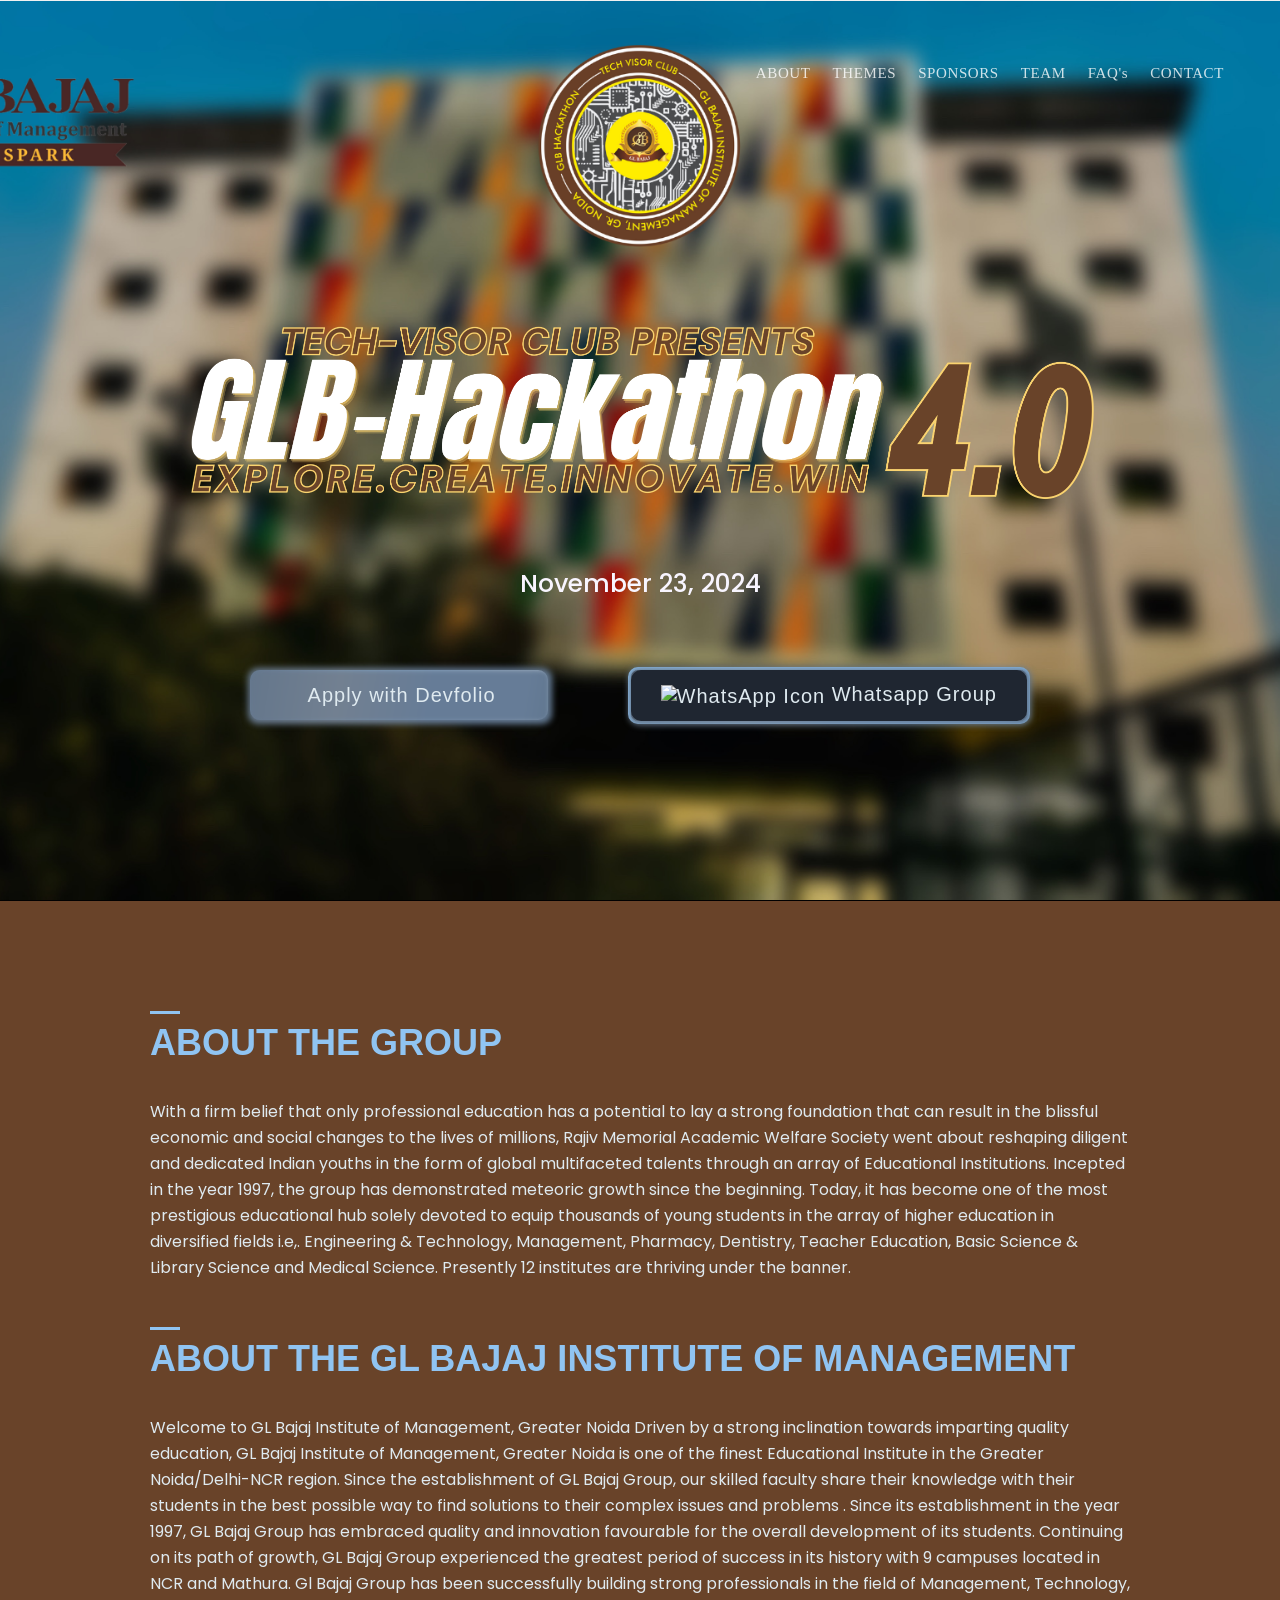
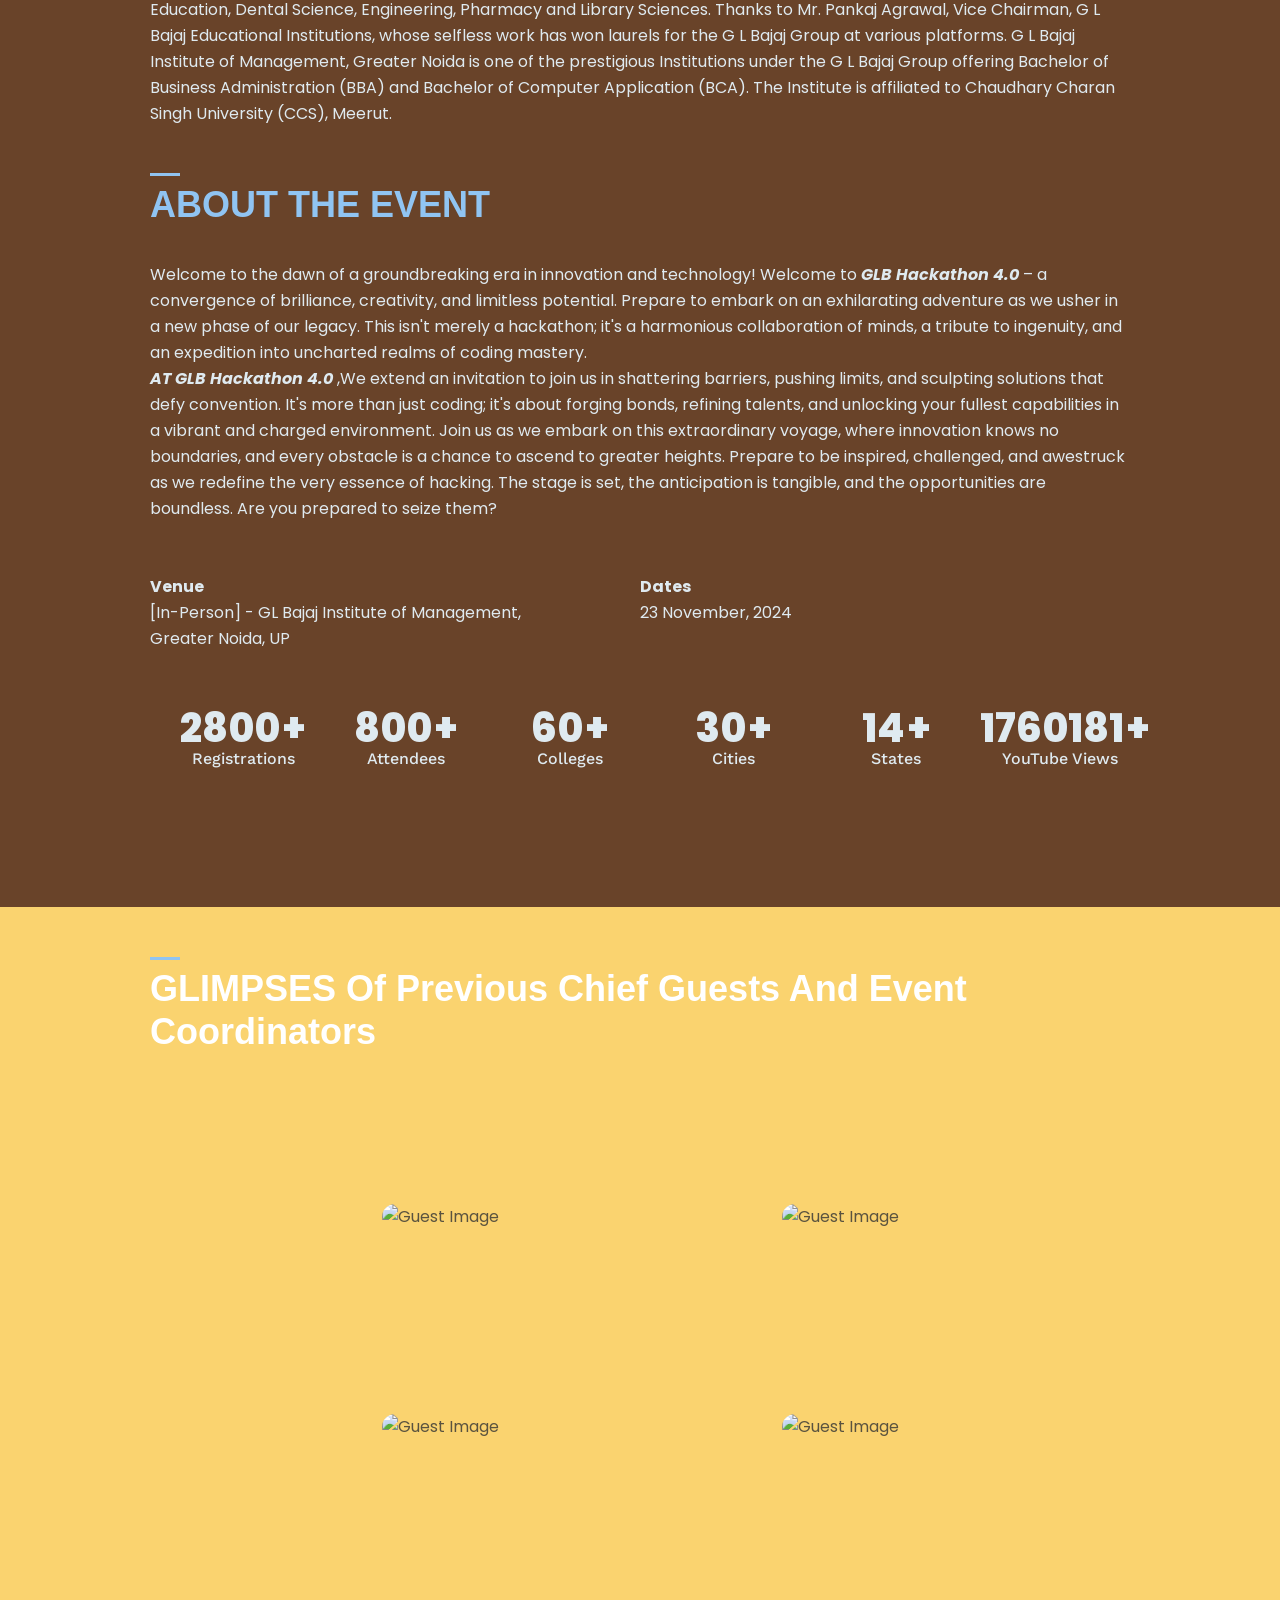
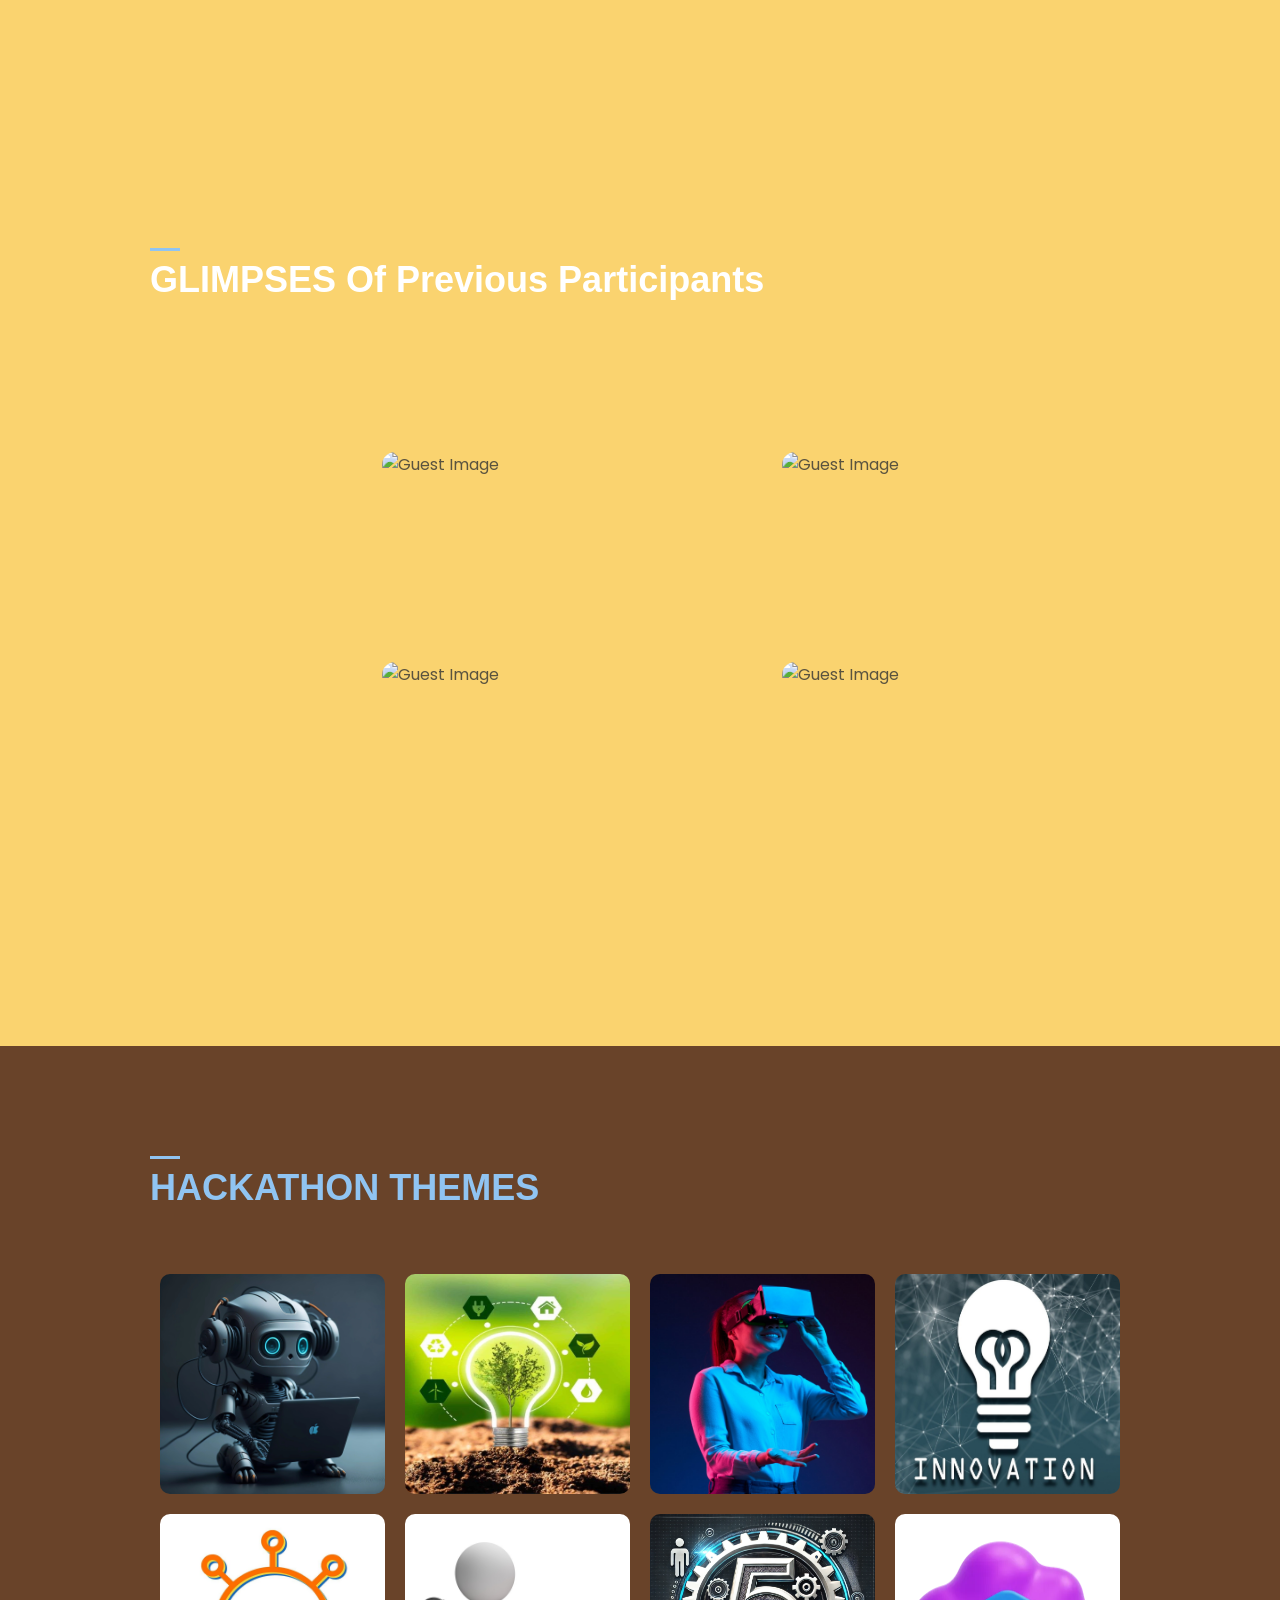
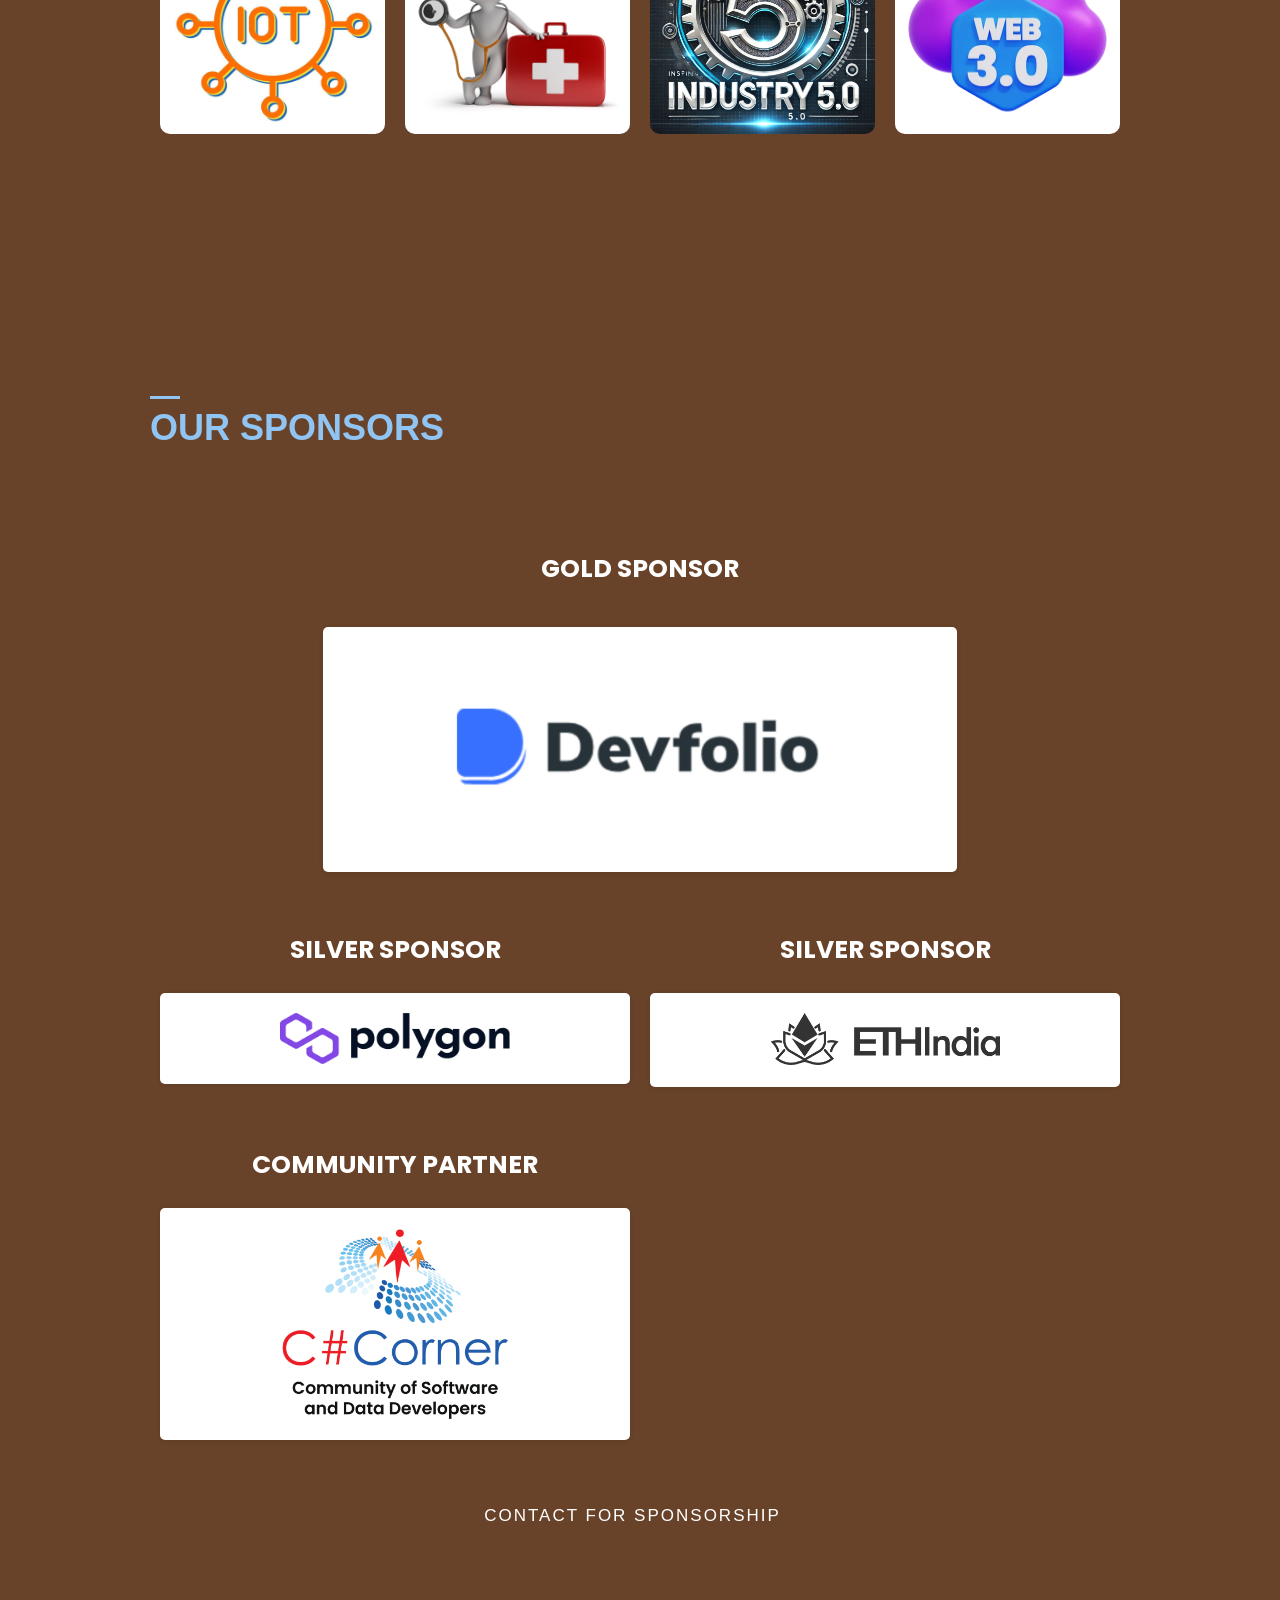
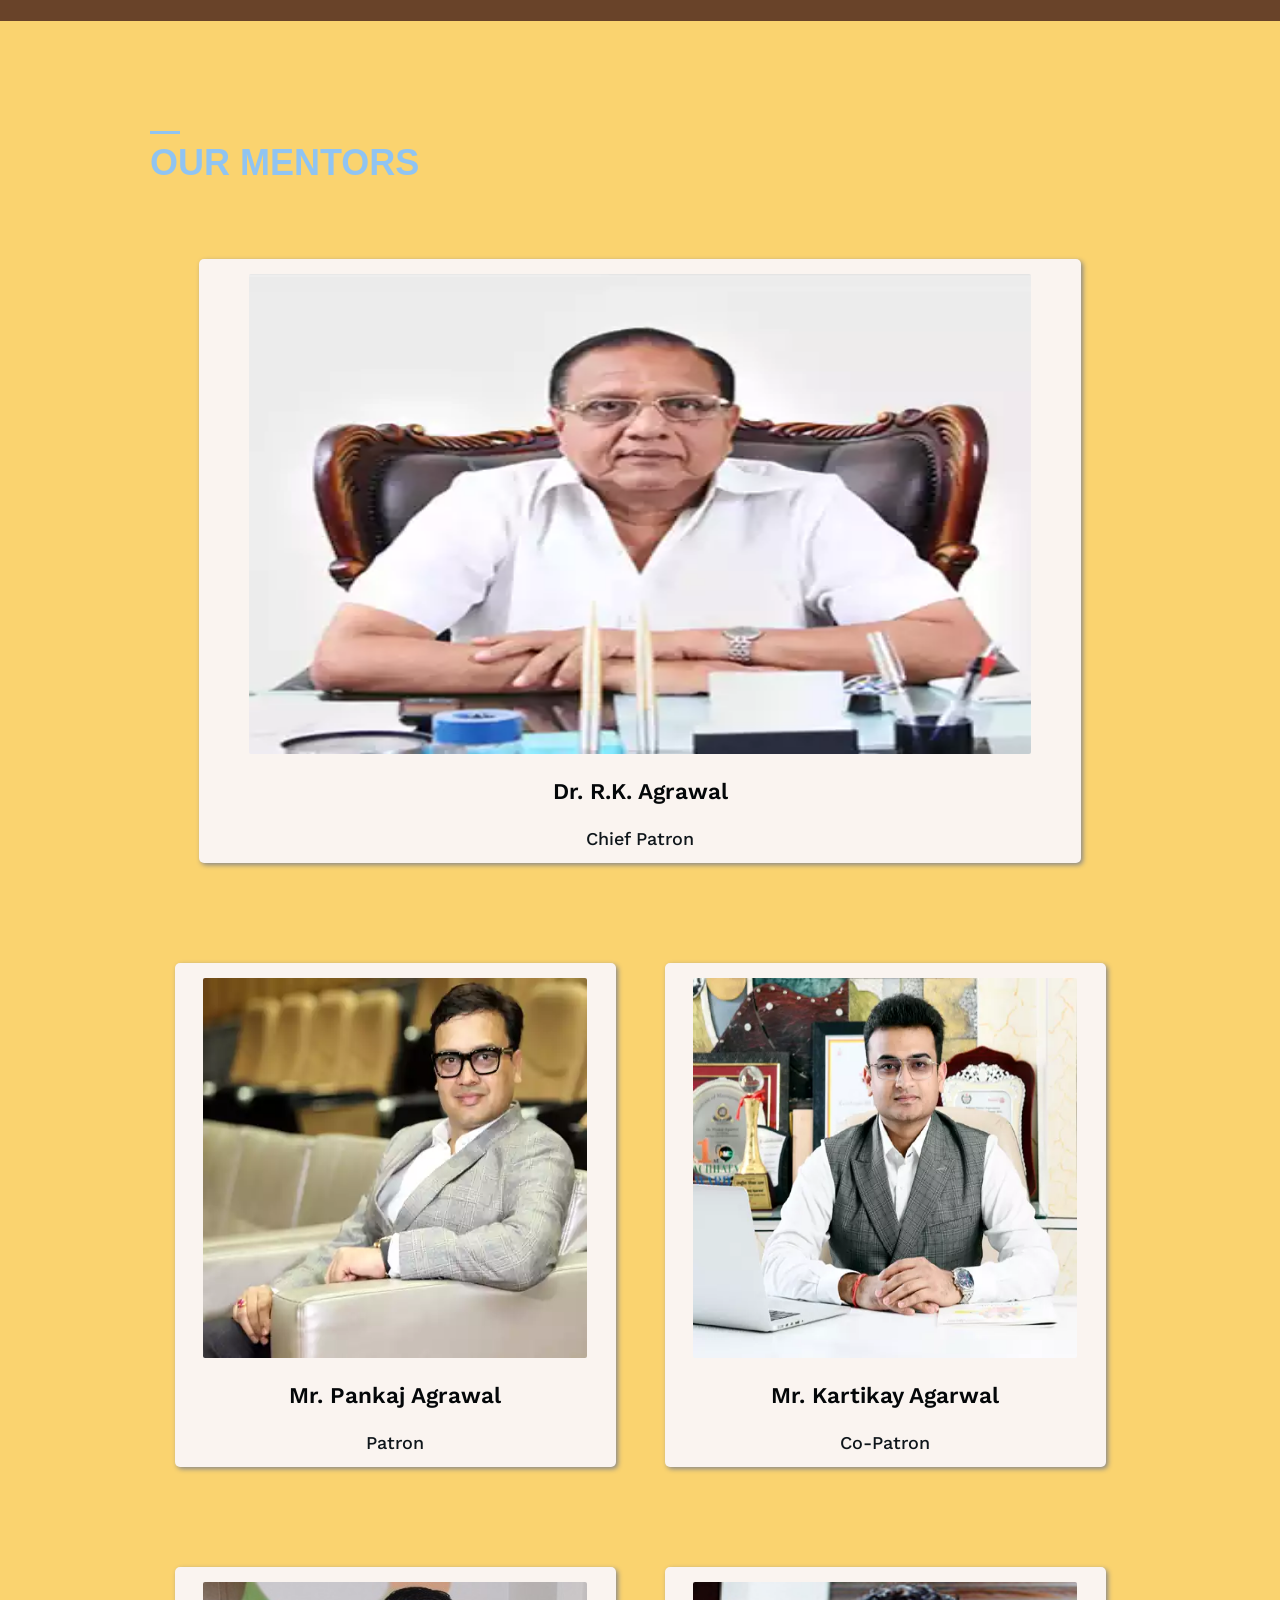
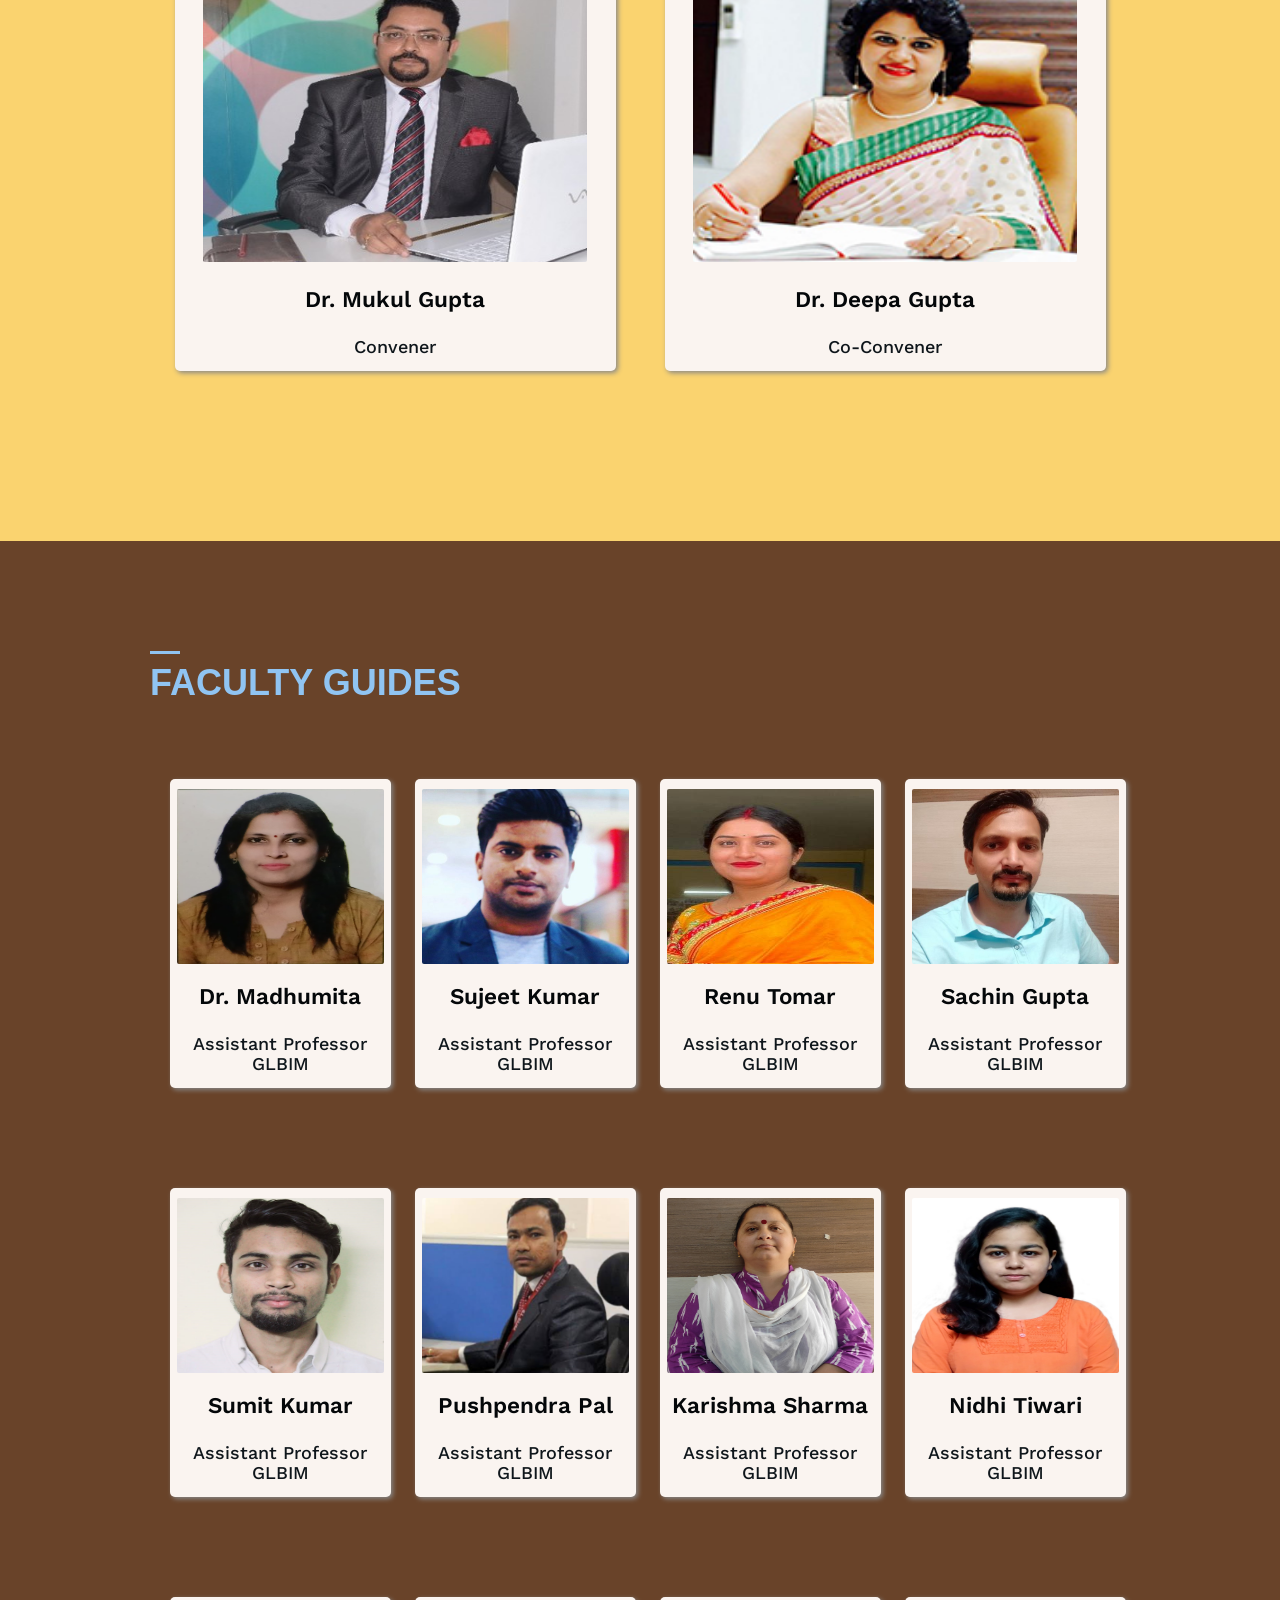
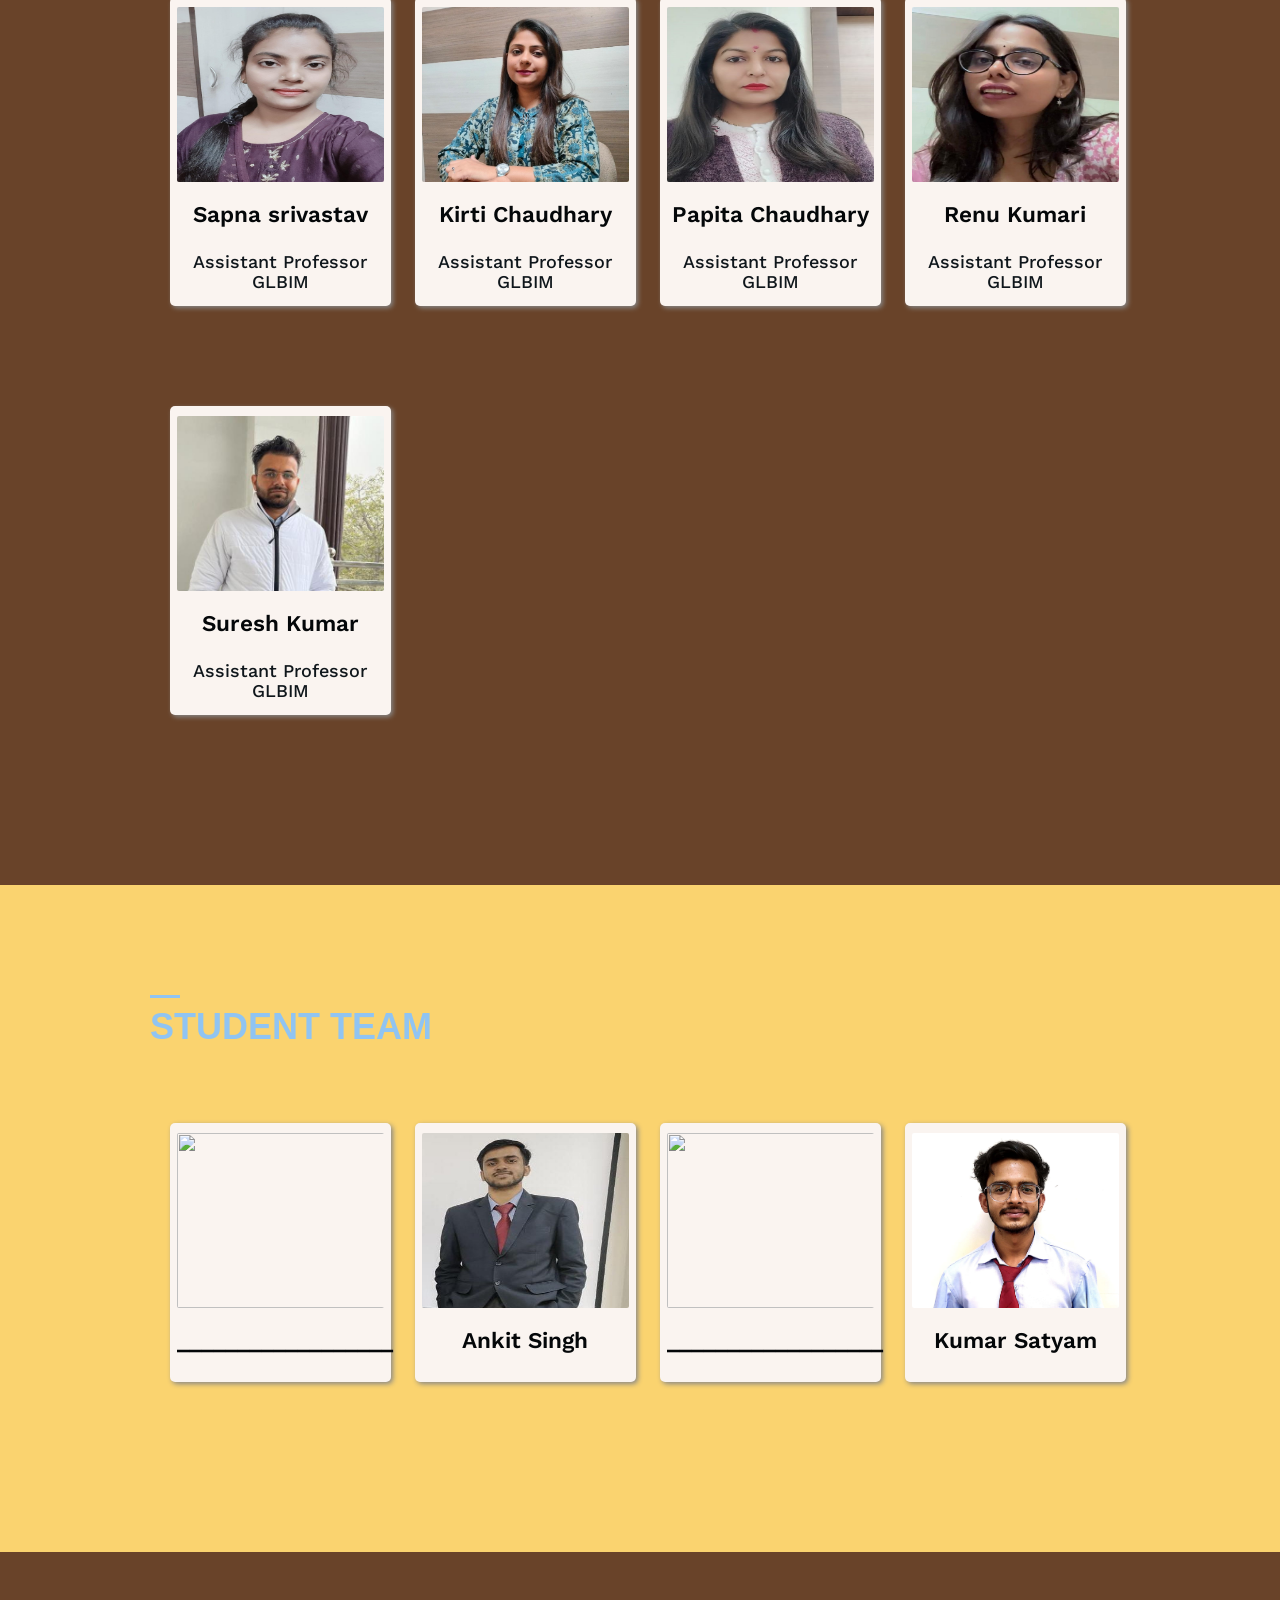
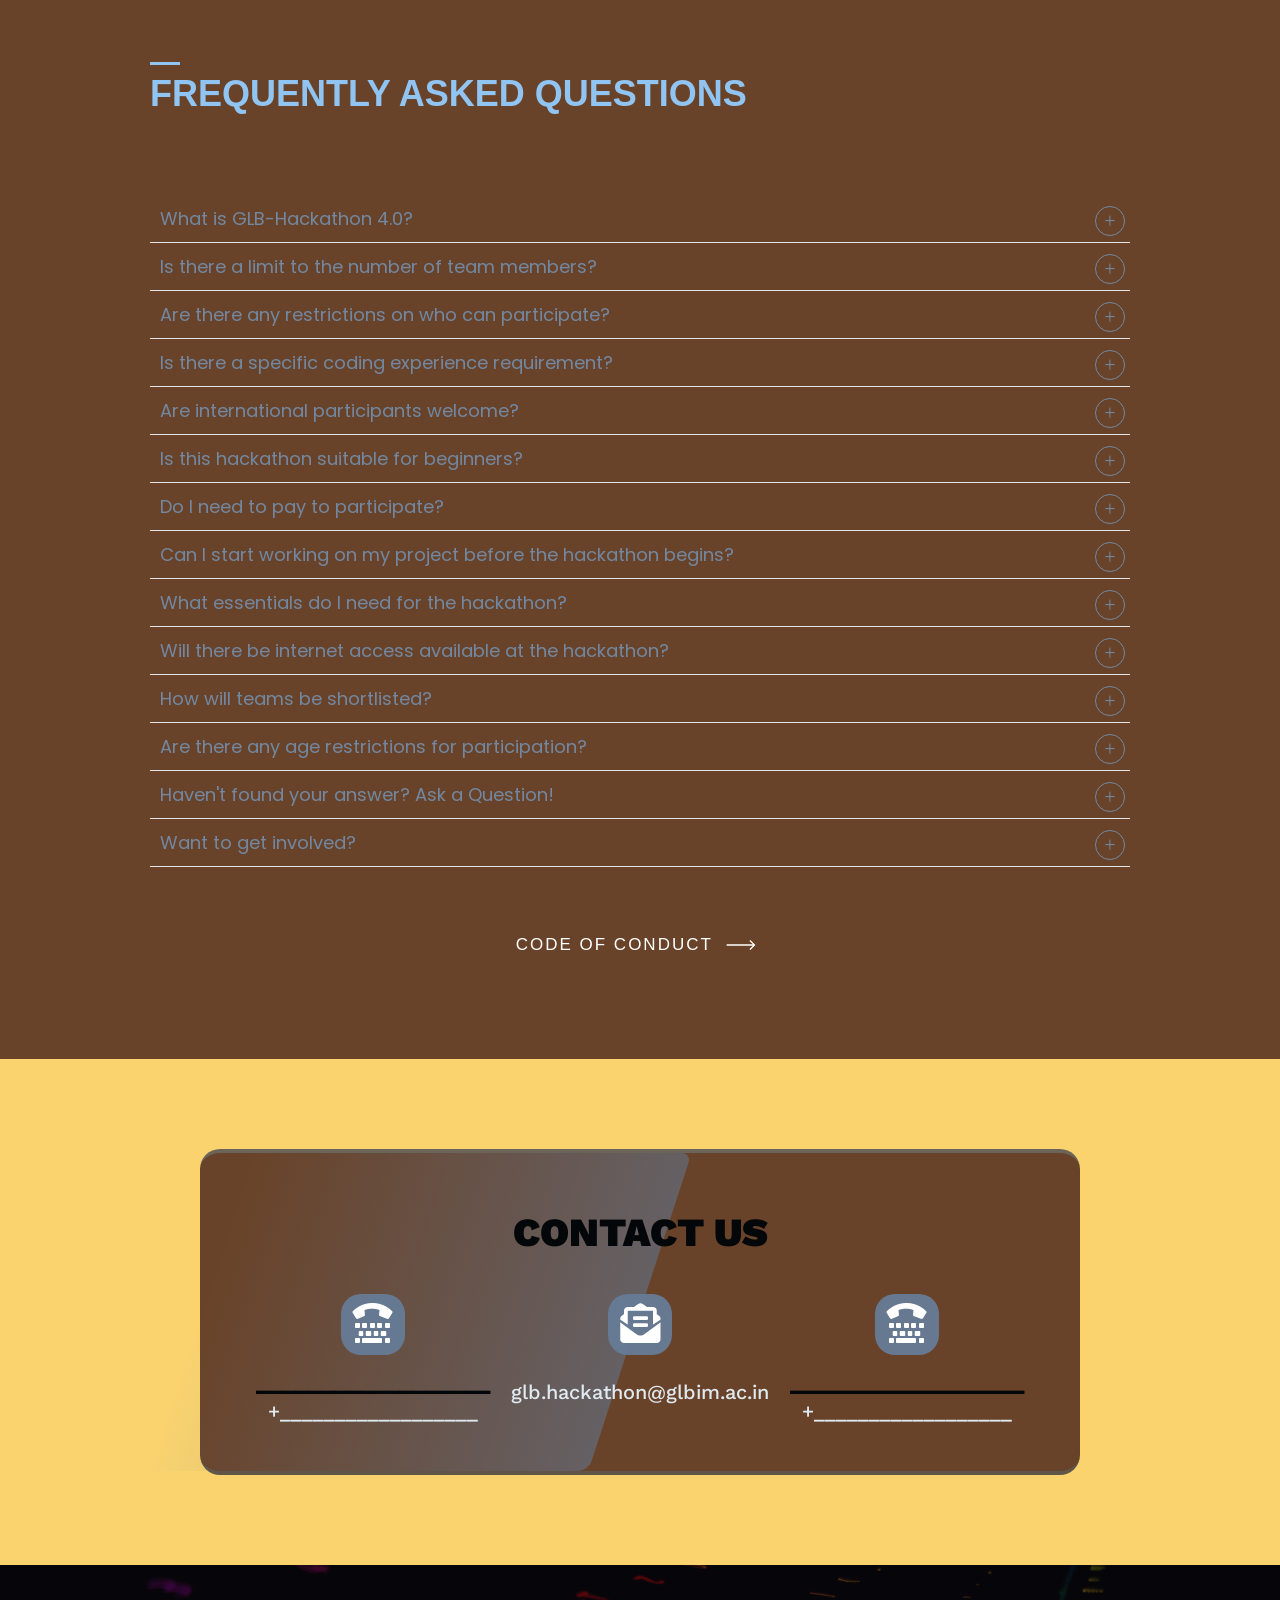
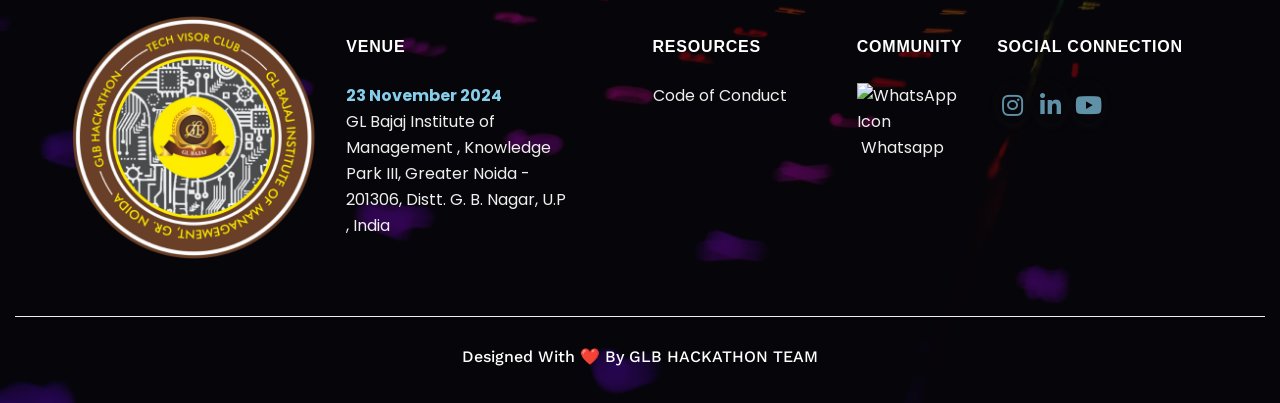
==== index.html @ c3a26922 "..." ====
<!doctype html>
<html class=no-js lang=en>

<head>
    <meta http-equiv=content-type content="text/html; charset=utf-8" />
    <meta http-equiv=X-UA-Compatible content="IE=edge" />
    <meta name=viewport content="width=device-width, initial-scale=1.0, maximum-scale=1.0, user-scalable=no" />
    <title>GLBIM Hackathon 4.0 | EXPLORE.CREATE.INNOVATE.WIN | TBA 2024 | Offline Hackathon</title>
    <meta name="description" content="GLB Hackathon  3.0| 4th May 2024 | GLBIM first ever Hackathon | Unlimited Swag and much more. Come and join us for the GLBIM Biggest Hackathon."
    />
    <meta name="keywords" content=" India's Biggest Student-run Hackathon, hackathon cum conference, tech conference, conference, hackathon in october, biggest hackathon in india, biggest hackathon in delhi, MLH, Major League Hacking, national hackathon, Hackathon, DU Hackathon, Hackathon in Greater Noida, Techfest,hackathon meaning, hackathon 2020, hackathon meaning in hindi, hackathon ideas, hackathon in india, hackathon team names, hackathon meaning in english, hackathon examples, hackathon advantages, hackathon analytics vidhya, hackathon app, hackathon awards, hackathon app ideas, hackathon august 2020, hackathon atmanirbhar bharat, hackathon app development, a hackathon is, a hackathon like, a hackathon for good, organizing a hackathon, running a hackathon, how a hackathon works, judging a hackathon, winning a hackathon, hackathon background, hackathon by google, hackathon benefits, hackathon by indian government, hackathon background images, hackathon bangalore, hackathon banner, hackathon brochure, b-hive fintech hackathon, b nest bhopal hackathon, hackathon competition, hackathon challenges examples, hackathon captions, hackathon certificate, hackathon covid, hackathon coding questions, hackathon course, hackathon company,hacking, startups, hackday, hackathon meaning, what is a hackathon, hackathon ideas, coding challenge, facebook hackathon, offline hackathon, hackathon project ideas, hacking hacking, hackathon bangalore, hackathon examples, hackathon means, hackathon projects, startup weekend, coding hackathon, upcoming hackathons, hackerspaces, smart hackathon, hackathon meaning in tamil, google hackathon, hack day, hackathon logo, hackathon for beginners, angelhack, microsoft hackathons, iot hackathon, startup leadership program, hackatons, hackathons near me, makeathon, hackathon website, virtual hackathon, hackathon names, hackathon competition, hackathon events, codefest, coding events, hacker challenge, code hackathon, hackathon topics, hackfest, hackathon problems, corporate hackathon ideas, hackathon registration, global hackathon, hackathon sponsors, what's a hackathon, hackathon challenges, project ideas for hackathon, international hackathons, hackathon innovation, women hackathon, how to participate in hackathon, best hackathons, hacking events, what happens at a hackathon, hackathon platform, hackathon software, hackathon data, hackathon games, hackathon program, hackathon event names, what is the meaning of hackathon, best hackathon projects, hackathon organizers, company hackathon, business hackathon, hackathon definition, hackathon challenge ideas, student hackathons, define hackathon, hackathon website template, hackathon registration form, upcoming hackathons in delhi, about hackathon, what is hackathon event, hackathon prizes, hackathon app, hackathon project ideas for beginners, harvard hackathon, hackathon video, hackathon contest, how do hackathons work, how to conduct a hackathon, hackathon sample problems, hackathon results, hackathon means in hindi, hackathons 2017, hackathon planning, organising a hackathon, hackathon team, corporate hackathon, best hackathons in the world, tech hackathon, 24 hour hackathon, hackathon wiki, social hackathon, hackathon list, hackathon rules and regulations, hackathon wikipedia, college hackathons, javascript hackathon, hackathon programming questions, types of hackathons, developer meetup, hackathon 2016, good hackathon ideas, startup hackathon, hackathon paris, find hackathons, summer hackathons, hackathon website ideas, mobile hackathon, 2016 hackathon, local hackathons, hackathon london, cool hackathon projects, the hackathon, global hackathon 2016, hackathon prize ideas, hackathon day, hackathon bay area, hackathon nyc, hackathon 2014, hosting a hackathon, hackathon ideas 2016, best hackathon prizes, microsoft hackathon 2016, it hackathon, hackathon définition, top hackathons, hackathon ideas for web, hackathon san francisco, largest hackathon, good hackathon projects, company hackathon ideas, what to expect at a hackathon, programming hackathon, disrupt hackathon, microsoft hackathon 2017, how to host a hackathon, hackathon bangalore 2016, how to run a hackathon, hackathon 2015, wat is een hackathon, smart hackathon 2017, hackathon agenda, techcrunch hackathon, techcrunch disrupt hackathon, non technical hackathon, hackathon schedule, civic hacking, hackathon tools, hackathon usa, hackathon calendar, new york hackathon, princeton hackathon, open data hackathon, running a hackathon, weekend hackathon, google hackathon 2016, hackathon europe, offline hackathon contest, hackathon application, high school hackathon, best apis for hackathons, first hackathon, 2017 hackathons, hackathon workshop, hackathon format, how to do a hackathon, developer week hackathon, upcoming hackathons bay area, hackathon california, hackathon 17, how to start a hackathon, hackathon awards, hackathon project examples, companies that sponsor hackathons, developer hackathon, hackathons in canada, how does a hackathon work, hackathon winners 2016, what is a hackathon like, hackathon structure, hackathon agenda template, 2017 hackathon, hackathon prize categories, hackathon concept, hackathon participants, hackathons canada, yahoo hackathon, hackathon finder, cool hackathon names, biggest hackathons, hack marathon, hackathon description, university hackathons, hackathon projects for beginners, facebook hackathon winners, google hackathon winners, what is a hack day, hackathon princeton, hackathons coming up, google hackathon 2015, what do you do at a hackathon, famous hackathons, start hackathon, facebook global hackathon, hack weekend, why do a hackathon, edu hackathon, what is hack day, what to do at a hackathon, c hackathon questions, hackathon c programming, embedded c hackathon, hackathon c'est quoi, le hackathon c'est quoi, c quoi un hackathon, hackathon data science, hackathon drug discovery, hackathon definition, hackathon data science 2020, hackathon design, hackathon details, hackathon devpost, hackathon dates, er&d hackathon, d'youville hackathon, d&i hackathon, l&d hackathon, d'youville healthcare hackathon, d-fine hackathon, hackathon d'entreprise, hackathon d.velop, hackathon events, hackathon experience, hackathon event names, hackathon eligibility, hackathon experience blog, hackathon events in india, hackathon events 2020, e.hackathon //http, e^hackathon london, e^hackathon seattle, e-hackathon tata, e-hackathon falabella, e zest hackathon 2019, e-commerce hackathon, e commerce hackathon ideas, hackathon for beginners, hackathon for data science, hackathon for covid, hackathon for web developers, hackathon for school students, hackathon for mechanical engineering, hackathon for students, hackathon for jobs, cmd-f hackathon, hackathon github, hackathon group names, hackathon google, hackathon game, hackathon government of india, hackathon guidelines, hackathon guide, hackathon great learning, hackathon g.tec, p&g hackathon, 5g hackathon, hackathon hackerearth, hackathon hackerrank, hackathon hindi, hackathon hiring, hackathon hcl, hackathon hackers, hackathon healthcare, hackathon hashtags, hackathon h farm, ae.hackathon //h, hackathon ideas for covid, hackathon images, hackathon ideas for beginners, hackathon ideas for healthcare, hackathon iitk, hackathon in hindi, i hate hackathons, i-com hackathon 2019, i stem hackathon, i don't like hackathons, u of i hackathon, i-hns hackathon, hackathon java, hackathon judging criteria, hackathon jobs, hackathon java questions, hackathon javascript, hackathon july 2020, hackathon job interview, hackathon java projects, j hub hackathon, j p morgan hackathon, pilot flying j hackathon, hackathon kya hai, hackathon kaggle, hackathon kerala police, hackathon kya hota hai, hackathon kerala 2020, hackathon kenya, hackathon kickoff, hackathon kfas, k-hackathon, k state hackathon, k j somaiya hackathon, hackathon login, hackathon logo, hackathon launched by, hackathon live, hackathon list, hackathon learning, hackathon live stream, hackathon linkedin, l&t hackathon, l&t finance hackathon, hackathon l'oreal, definition de l hackathon, hackathon machine learning, hackathon microsoft, hackathon mit, hackathon machine learning projects, hackathon mhrd, m+ hackathon, texas a&m hackathon, u of m hackathon, hackathon names, hackathon near me, hackathon delhi, hackathon news, hackathon name generator, hackathon near me 2020, hackathon narendra modi, hackathon now, hackathon offline, hackathon objectives, hackathon offline courses, hackathon organizers in india, hackathon on data science, hackathon offine test, hackathon on covid, hackathon on machine learning, o que significa hackathon em portugues, hackathon o que é, hackathon o hackathon, hackathon o q é, o que significa hackathon, o que é hackathon de carreiras, o que são hackathons, como funciona o hackathon, hackathon project ideas, hackathon problem statements, hackathon poster, hackathon project ideas 2020, hackathon python, hackathon pronunciation, hackathon proposal template, hackathon platform, p que significa hackathon, hackathon p que e, hackathon questions, hackathon quotes, hackathon quora, hackathon questions and answers, hackathon questions in java, hackathon questions in python, hackathon quiz, hackathon questions in c, hackathon q&a, hackathon q es, hackathon q significa, que es un hackathon, hackathon registration, hackathon registration form, hackathon rules, hackathon requirements, hackathon rules and regulations, hackathon rank, hackathon report, hackathon recruitment process, hackathon r programming, r u ready hackathon, r cheewa hackathon, hackathon synonym, hackathon scope, hackathon solutions, hackathon sites, hackathon smart india, hackathon sample problems, hackathon starter, hackathon slogans, what's a hackathon, hackathon topics, hackathon tips and tricks, hackathon themes, hackathon tcs, hackathon team names generator, hackathon taglines, hackathon team names reddit, hackathon t shirt, hackathon t shirt design, hackathon t com, at&t hackathon 2019, t mobile hackathon, at&t hackathon indianapolis, at&t hackathon 2020, hackathon upsc, hackathon upcoming, hackathon use cases, hackathon updates, hackathon us, hackathon uses, hackathon uipath, hackathon under 18, hackathon u of t, hackathon u of m, hackathon u of arkansas, hackathon uiowa, ottawa u hackathon, uwaterloo hackathon, u buffalo hackathon, u of toronto hackathon, hackathon video, hackathon vs competitive programming, hackathon video template, hackathon vs ideathon, hackathon vit, hackathon vaccine, hackathon virtual 2020, hackathon vancouver, hackathon v cesku, hackathonu v prahe, cypher v hackathon, v-ignite hackathon, hackathon website, hackathon whitehat, hackathon winners, hackathon winning ideas, hackathon website template, hackathon winners 2020, hackathon wikipedia, hackathon winner certificate, acm-w hackathon 2019, hackathony w polsce, hackathon xsoar, hackathon xp, hackathon xp investimentos, hackathon xamk, xr hackathon, xkcd hackathon, spring hackathon, xoriant hackathon, junctionx hackathon, hackathon x, hackathon youtube, hackathon yulu, hackathon yale, hackathon york university, hackathon yerevan, hackathon yonder, hackathon yoga, yc hackathon, y combinator hackathon, y combinator hackathon 2019, hackathon zürich, hackathon zimbabwe, hackathon zenvia, hackathon značenje, hackathon zagreb 2020, hackathon zenica, hackathon znamka, hackathon za cisto sarajevo, 0x hackathon, 01 hackathon, hackathon 101, hackathon 19, hackathon 1.0, hackathon 1st place, 10x10 hackathon, hackathon pintar 1.0, ietf hackathon 106, ietf hackathon 105, 1 day hackathon ideas, 1 hour hackathon, 1 day hackathon, 1 week hackathon, delta 1 hackathon, hackathon 2019, hackathon 2020 india, hackathon 2020 winners, hackathon 2021, hackathon 2018, hackathon 2020 ideas, hackathon 2019 winner, 2 hackathon escoteiro, hackathon 2, icesat 2 hackathon, 2 hour hackathon, payday 2 hackathon, hackathon 2 dfb, hackathon 3.0, hackathon 3d print, hackathon 3d printing, hackathon 3dexperience, 3m hackathon, 3d hackathon dublin, 3157 hackathon, 3d hackathon, hackathon 3, 3 minute hackathon presentation, sly 3 hackathon, 3 day hackathon, 3 address code hackathon, tesla model 3 hackathon, hackathon 4 justice, hackathon 4.0, hackathon 4good, hackathon 48 hours, hackathon 42, 43north hackathon, 48in48 hackathon, hackathon sims 4, sims 4 hackathon, hackathon 59, hackathon 5g, 5g hackathon upsc, 5g hackathon results, 5c hackathon, 5g hackathon in hindi, 5g hackathon meaning, 5g hackathon winners, 5g hackathon registration form, 5g hackathon oulu, 5g hackathon riga, rajasthan hackathon 6.0, nanog 78 hackathon, hackathon habitat 76, hackathon 77, hackathon java 8, hackathon 92"
    />
    <meta name="author" content=GLB/>
    <link rel="shortcut icon" type="image/x-icon" href="assets/img/12a.png" />
    <link rel=icon type="image/x-icon" href="assets/img/12a.png" />
    <link rel=manifest href="assets/img/favicon/manifest.html">
    <link rel=stylesheet href="assets/libs/bootstrap/css/bootstrap.min.css" media=all />
    <!-- <link rel=stylesheet href="assets/libs/fontawesome/css/font-awesome.min.css" media=all /> -->
    <!-- Font Awesome Icons -->
    <script src="https://kit.fontawesome.com/8f4546bba1.js" crossorigin="anonymous"></script>
    <link id=lgx-master-style rel=stylesheet href="assets/css/style-default-v5.min.css" media=all />
    <link rel='stylesheet' href="assets/css/font-v5.css" media=all>
    <link rel='stylesheet' href="assets/css/slider.css" media=all>
    <link rel='stylesheet' href="assets/css/HemiHead-v5/style.css" media=all>
    <link rel="stylesheet" href="assets/css/style-v5.css" media=all>
    <link rel="stylesheet" href="assets/css/prizes-v5.css" media=all>
    <link rel="stylesheet" href="assets/css/normalize-v5.min.css">
    <link rel="stylesheet" href="assets/libs/aos/aos.css">
    <link rel="stylesheet" href="https://unpkg.com/swiper@8/swiper-bundle.min.css" />
    <link rel="preconnect" href="https://fonts.googleapis.com">
    <link rel="preconnect" href="https://fonts.gstatic.com" crossorigin>
    <link href="https://fonts.googleapis.com/css2?family=Work+Sans:wght@100;200;300;400;500;600;700;800;900&display=swap" rel="stylesheet">
    <link rel="preconnect" href="https://fonts.googleapis.com">
    <link rel="preconnect" href="https://fonts.gstatic.com" crossorigin>
    <link href="https://fonts.googleapis.com/css2?family=Poppins:ital,wght@0,100;0,200;0,300;0,400;0,500;0,600;0,700;0,800;0,900;1,100;1,200;1,300;1,400;1,500;1,600;1,700;1,800;1,900&display=swap" rel="stylesheet">
    <link rel="preconnect" href="https://fonts.googleapis.com">
    <link rel="preconnect" href="https://fonts.gstatic.com" crossorigin>
    <link href="https://fonts.googleapis.com/css2?family=Open+Sans:wght@100;200;300;400;500;600;700;800;900&display=swap" rel="stylesheet">

    <script src="https://unpkg.com/swiper@8/swiper-bundle.min.js"></script>
    <script src="assets/js/vendor/modernizr-2.8.3.min.js"></script>
    <script src="assets/js/glimpses.js"></script>
  
    <link rel="stylesheet" href="https://use.fontawesome.com/releases/v5.14.0/css/all.css" integrity="sha384-HzLeBuhoNPvSl5KYnjx0BT+WB0QEEqLprO+NBkkk5gbc67FTaL7XIGa2w1L0Xbgc" crossorigin="anonymous">

<body class=home>

    <!-- Our Google tag (gtag.js) -->
<script async src="https://www.googletagmanager.com/gtag/js?id=G-Q9JZWTX1TL"></script>
<script>
  window.dataLayer = window.dataLayer || [];
  function gtag(){dataLayer.push(arguments);}
  gtag('js', new Date());

  gtag('config', 'G-Q9JZWTX1TL');
</script>

    <div class="lgx-container ">
        <header>
            <div id=lgx-header class=lgx-header>
                <div class="lgx-header-position lgx-header-position-white lgx-header-position-fixed ">
                    
                    <div class=lgx-container-fluid >

                        
                        <nav class="navbar navbar-default lgx-navbar" style="margin-top: 5px;">
                            <div class=navbar-header> <button type=button class="navbar-toggle collapsed" data-toggle=collapse data-target="#navbar" aria-expanded=false aria-controls=navbar>
                                    <span class=sr-only>Toggle navigation</span> <span class=icon-bar></span> <span
                                        class=icon-bar></span> <span class=icon-bar></span> </button>
                                        <div class=lgx-logo >
                                            <a href="#home-section" class=lgx-scroll>
                                            </a>
                                        </div>
                            </div>
                            <div id=navbar class="navbar-collapse collapse lgx-3">
                                <ul class="nav navbar-nav lgx-nav mt-3" style=" margin: auto;">
                                    <li class="nav-item"><a class=lgx-scroll href="#about">About</a></li>
                                    <li class="nav-item"><a class=lgx-scroll href="#themes">Themes</a></li>
                                    <!-- <li class="nav-item"><a class=lgx-scroll href="#prizes">Prizes</a></li> -->
                                    <!-- <li class="nav-item"><a class=lgx-scroll href="#schedule">Schedule</a></li> -->
                                    <li class="nav-item"><a class=lgx-scroll href="#sponsors">Sponsors</a></li>
                                    <li class="nav-item"><a class=lgx-scroll href="#teams">Team</a></li>
                                    <li class="nav-item"><a class=lgx-scroll href="#faq">FAQ'<span
                                                class="text-lowercase">s</span></a></li>
                                    <li class="nav-item"><a class=lgx-scroll href="#contact">Contact</a></li>
                                </ul>
                            </div>
                            
                        </nav>
                    </div>
                </div>
                
            </div>
            
            
        </header>
        

        <section class="banner-parallax">
            
            <div class="home_container" id="home-section">

                <div class="home_date-container">
                    <br>
                    <img src="assets/img/banner/new_b.png" class="glb_landing">
                    <div class="home_main-text">
                        
                        <div class="home_glb">
                            
                        </div>
                    </div>
                    <p style="text-align:center;">
                        <script src="https://cdn.lordicon.com/xdjxvujz.js"></script>
                        <lord-icon src="https://cdn.lordicon.com/amrlvyxr.json" trigger="hover" colors="primary:#ffffff" scale="65" style="width:30px;height:30px">
                        </lord-icon>

                        <!-- <i class="fa-regular fa-calendar"></i> --> November 23, 2024
                    </p>


                    <!-- <p style="margin-top: 1rem; font-s ize: 2rem; text-align:center;">Registration has been closed</p> -->
                    <!-- <p><i class="fa fa-map-marker" aria-hidden="true"></i> Shaheed Sukhdev College of Business Studies</p> -->
                </div>
                <div class="home_button-container">
                    <a target="_blank" href="https://glb-hackathon-o.devfolio.co/" >
                        <button class="button-register banner-button-style" >




                            <i class="fa-solid fa-up-right-from-square"></i>&nbsp;Apply with Devfolio</button>
                    </a>
                    <div class="apply-button" data-hackathon-slug="glb-hackathon-o" data-button-theme="light"
                         style="height: 0px; width: 0px "> 
                    </div>
               
                    <a href="https://chat.whatsapp.com/DkBwTiyHH1SCG1FxxO82aj" target="_blank">
                        <button class="button-discord banner-button-style">
                            <img width="24" height="24" src="https://img.icons8.com/color/48/whatsapp--v1.png" alt="WhatsApp Icon"/>&nbsp;Whatsapp Group
                        </button>
                    </a>
                    
                    <!-- <button class="button-discord banner-button-style">
                        <a href="https://hack2skill.com/hack/glb" target="_blank">Register Now</a>
                    </button> -->
                </div>
            </div>
        </section>

        <div class="hidden-sm hidden-xs" > </div>
        <!-- <div class=" hidden-xl" >
            <a id="mlh-trust-badge" style="display:block;max-width:100px;min-width:60px;position:fixed;right:30px;top:0;width:10%;z-index:10000" href="https://mlh.io/apac?utm_source=apac-hackathon&utm_medium=TrustBadge&utm_campaign=2024-season&utm_content=red" target="_blank"><img
                    src="hsvg"
                    alt="" style="width:100%"></a>
        </div> -->
        <section class="pb100 pt100" id=about style="background-color: #694329">
            <div class=container>
                <div class=section_title>
                    <h3 class="title-dark" data-aos="fade-right" data-aos-duration="1000" data-aos-anchor-placement="top-bottom"> About the Group</h3>
                </div>

                <div class="row">
                    <div class="col-12" data-aos="fade-up" data-aos-duration="1000" data-aos-anchor-placement="top-bottom">
                        <p>
                            With a firm belief that only professional education has a potential to lay a strong foundation that can result in the blissful economic and social changes to the lives of millions, Rajiv Memorial Academic Welfare Society went about reshaping diligent and dedicated Indian youths in the form of global multifaceted talents through an array of Educational Institutions. Incepted in the year 1997, the group has demonstrated meteoric growth since the beginning. Today, it has become one of the most prestigious educational hub solely devoted to equip thousands of young students in the array of higher education in diversified fields i.e,. Engineering & Technology, Management, Pharmacy, Dentistry, Teacher Education, Basic Science & Library Science and Medical Science. Presently 12 institutes are thriving under the banner.
                        </br>

                        </p>
                        <br />
                    </div>

                    

                    <div class=section_title>
                        <h3 class="title-dark" data-aos="fade-right" data-aos-duration="1000" data-aos-anchor-placement="top-bottom"> About the GL Bajaj Institute of Management</h3>
                    </div>


                    <div class="row">
                        <div class="col-12" data-aos="fade-up" data-aos-duration="1000" data-aos-anchor-placement="top-bottom">
                            <div class="row">
                                <div class="col-12" data-aos="fade-up" data-aos-duration="1000" data-aos-anchor-placement="top-bottom">
                            <p>
                                Welcome to GL Bajaj Institute of Management, Greater Noida

                                Driven by a strong inclination towards imparting quality education, GL Bajaj Institute of Management, Greater Noida is one of the finest Educational Institute in the Greater Noida/Delhi-NCR region. Since the establishment of GL Bajaj Group, our skilled faculty share their knowledge with their students in the best possible way to find solutions to their complex issues and problems . Since its establishment in the year 1997, GL Bajaj Group has embraced quality and innovation favourable for the overall development of its students. Continuing on its path of growth, GL Bajaj Group experienced the greatest period of success in its history with 9 campuses located in NCR and Mathura. Gl Bajaj Group has been successfully building strong professionals in the field of Management, Technology, Education, Dental Science, Engineering, Pharmacy and Library Sciences. Thanks to Mr. Pankaj Agrawal, Vice Chairman, G L Bajaj Educational Institutions, whose selfless work has won laurels for the G L Bajaj Group at various platforms.
                                
                                G L Bajaj Institute of Management, Greater Noida is one of the prestigious Institutions under the G L Bajaj Group offering Bachelor of Business Administration (BBA) and Bachelor of Computer Application (BCA). The Institute is affiliated to Chaudhary Charan Singh University (CCS), Meerut.
    
                            </br>
    
                            </p>
                            <br />
                        </div>
                   
                    

                <div class=section_title>
                    <h3 class="title-dark" data-aos="fade-right" data-aos-duration="1000" data-aos-anchor-placement="top-bottom"> About the event</h3>
                </div>
                <div class="row">
                    <div class="col-12" data-aos="fade-up" data-aos-duration="1000" data-aos-anchor-placement="top-bottom">
                        <p>
                            Welcome to the dawn of a groundbreaking era in innovation and technology! Welcome to <b> <i> GLB Hackathon 4.0 </i></b> – a convergence of brilliance, creativity, and limitless potential. Prepare to embark on an exhilarating adventure as we usher in a new phase of our legacy. This isn't merely a hackathon; it's a harmonious collaboration of minds, a tribute to ingenuity, and an expedition into uncharted realms of coding mastery. 
                            <br>
                            <b><i> AT GLB Hackathon 4.0</i></b> 
                            ,We extend an invitation to join us in shattering barriers, pushing limits, and sculpting solutions that defy convention. It's more than just coding; it's about forging bonds, refining talents, and unlocking your fullest capabilities in a vibrant and charged environment. Join us as we embark on this extraordinary voyage, where innovation knows no boundaries, and every obstacle is a chance to ascend to greater heights.
                            
                            Prepare to be inspired, challenged, and awestruck as we redefine the very essence of hacking. The stage is set, the anticipation is tangible, and the opportunities are boundless. Are you prepared to seize them?

                        </br>

                        </p>
                        <br />
                    </div>
                    <div class="col-12" data-aos="fade-up" data-aos-duration="1000" data-aos-anchor-placement="top-bottom">

                        <br />
                    </div>
                    <div class="col-md-6">
                        <p data-aos="fade-right" data-aos-duration="1000" data-aos-anchor-placement="bottom-bottom">
                            <b>Venue</b> <br>[In-Person] - GL Bajaj Institute of Management,<br> Greater Noida, UP
                        </p>
                    </div>
                    <div class="col-md-6">
                        <p data-aos="fade-right" data-aos-duration="1000" data-aos-anchor-placement="bottom-bottom" style="padding-left: 0px; @media (min-width: 1000px) { margin-left: 40px; }">
                            <b>Dates</b> <br> 23 November, 2024
                        </p>
                    </div>
                </div>
            </div>
            <br> <br>
            <div class="container stat_icons">
                <div class="row clr-dark">
                    <div class="col-lg-2 col-xs-4 stats">
                        <!-- <div class="stat-icons"><i class="fas fa-user" aria-hidden="true"></i></div> <br> -->
                        <lord-icon part="box" class="regs" src="https://cdn.lordicon.com/dxjqoygy.json" trigger="loop" colors="primary:#90C4F2,secondary:#90C4F2"></lord-icon>
                        <div class="counting" data-count="2800">0</div>
                        <h5 class="clr-dark">Registrations</h5>
                    </div>

                    <div class="col-lg-2 col-xs-4 stats">
                        <div class="stat">
                            <div class="stat-image">
                                <lord-icon part="box" class="hacker" src="https://cdn.lordicon.com/nobciafz.json" trigger="loop" colors="primary:#90C4F2,secondary:#90C4F2"></lord-icon>
                                <div class="counting" data-count="800">0</div>
                            </div>
                        </div>
                        <h5 class="clr-dark">Attendees</h5>
                    </div>

                    <div class="col-lg-2 col-xs-4 stats">
                        <lord-icon part="box" class="college" src="https://cdn.lordicon.com/jjjmlddk.json" trigger="loop" colors="primary:#90C4F2,secondary:#90C4F2"></lord-icon>
                        <div class="counting" data-count="60">0</div>
                        <h5 class="clr-dark">Colleges</h5>
                    </div>

                    <div class="col-lg-2 col-xs-4 stats">
                        <lord-icon src="https://cdn.lordicon.com/zzcjjxew.json" trigger="loop" colors="primary:#90C4F2,secondary:#90C4F2"></lord-icon>
                        <div class="counting" data-count="30">0</div>
                        <h5 class="clr-dark">Cities</h5>
                    </div>

                    <div class="col-lg-2 col-xs-4 stats">
                        <lord-icon part="box" class="country" src="https://cdn.lordicon.com/gqzfzudq.json" trigger="loop" colors="primary:#90C4F2,secondary:#90C4F2"></lord-icon>
                        <div class="counting" data-count="14">0</div>
                        <h5 class="clr-dark">States</h5>
                    </div>

                    <div class="col-lg-2 col-xs-4 stats">
                        <lord-icon src="https://cdn.lordicon.com/tdxypxgp.json" trigger="loop" colors="primary:#90C4F2,secondary:#90C4F2"></lord-icon>
                        <div class="counting" data-count="1760181">1,760,181</div>
                        <h5 class="clr-dark">YouTube Views</h5>
                    </div>
                    
                    <style>
                        .counting::after {
                            content: "+";
                            margin-left: 2px; /* Adjust spacing as needed */
                        }
                    </style>
                    
                    
                </div>
            </div>
        </section>
    </div>
    </div>
    </div>


    <section id="glimpses" >

        <div id=lgx-photo-gallery class="lgx-gallery-popup lgx-photo-gallery-normal">
            <div class="lgx-inner pb100 pt80" style="background: #FAD36F;">
                <div class="container">
                    <div class="section_title">
                        <h3 class="title clr-white" data-aos="fade-right" data-aos-duration="1000" data-aos-anchor-placement="top-bottom"> Glimpses <span class="text-lowercase">
                                </span> <span class="previous_ed text-capitalize">of Previous Chief Guests and event Coordinators</span>
                        </h3>

                    </div>
                </div>
                <div class="glimpses_of_events">

                    <div class="glimpses_container">
                        <div class="row1">
                            <div>
                                <div class="glimpse_flip-card">
                                    <div class="glimpse_flip-card-inner">
                                        <div class="glimpse_flip-card-front">
                                            <img src="assets/img/glimpses/55.jpg" alt="Avatar">
                                        </div>
                                        <div class="glimpse_flip-card-back">
                                            <img src="assets/img/glimpses/32.jpeg" alt="Avatar">
                                        </div>
                                    </div>
                                </div>
                            </div>
                            <div>
                                <div class="glimpse_flip-card glimps_RowOnesecondCard">
                                    <div class="glimpse_flip-card-inner">
                                        <div class="glimpse_flip-card-front">
                                                <img src="https://github.com/HimanshuGitCode/GLB_Photos/raw/main/Guest/DSC_2804.JPG" alt="Guest Image" >
                                            </a>
                                        </div>
                                        <div class="glimpse_flip-card-back">
                                                <img src="https://github.com/HimanshuGitCode/GLB_Photos/raw/main/Guest/DSC_2721.JPG" alt="Guest Image" >
                                            </a>
                                        </div>
                                    </div>
                                </div>
                            </div>
                            
                            <div>
                                <div class="glimpse_flip-card">
                                    <div class="glimpse_flip-card-inner">
                                        <div class="glimpse_flip-card-front">
                                                <img src="https://github.com/HimanshuGitCode/GLB_Photos/raw/main/Guest/IMG_5985.JPG" alt="Guest Image" >
                                            </a>

                                        </div>
                                        <div class="glimpse_flip-card-back">
                                                <img src="https://github.com/HimanshuGitCode/GLB_Photos/raw/main/Guest/DSC_2872.jpg" alt="Guest Image" >
                                            </a>
                                        </div>
                                    </div>
                                </div>
                            </div>
                        </div>
                        <div class="row2">
                            <div>
                                <div class="glimpse_flip-card glimps_RowOneFourthCard">
                                    <div class="glimpse_flip-card-inner">
                                        <div class="glimpse_flip-card-front">
                                                <img src="https://github.com/HimanshuGitCode/GLB_Photos/raw/main/Guest/DSC_2605.JPG" alt="Guest Image" >
                                            </a>
                                        </div>
                                        <div class="glimpse_flip-card-back">
                                                <img src="https://github.com/HimanshuGitCode/GLB_Photos/raw/main/Guest/DSC_2654.JPG" alt="Guest Image" >
                                            </a>
                                        </div>
                                    </div>
                                </div>
                            </div>
                            <div>
                                <div class="glimpse_flip-card">
                                    <div class="glimpse_flip-card-inner">
                                        <div class="glimpse_flip-card-front">
                                                <img src="https://github.com/HimanshuGitCode/GLB_Photos/raw/main/Guest/DSC_2724.JPG" alt="Guest Image" >
                                            </a>
                                        </div>
                                        <div class="glimpse_flip-card-back">
                                                <img src="https://github.com/HimanshuGitCode/GLB_Photos/raw/main/Guest/DSC_2829.JPG" alt="Guest Image" >
                                            </a>
                                        </div>
                                    </div>
                                </div>
                            </div>
                        </div>
                        <div class="row3">
                            <div>
                                <div class="glimpse_flip-card">
                                    <div class="glimpse_flip-card-inner">
                                        <div class="glimpse_flip-card-front">
                                            <img src="assets/img/glimpses/54.jpg" alt="Avatar">
                                        </div>
                                        <div class="glimpse_flip-card-back">
                                                <img src="https://github.com/HimanshuGitCode/GLB_Photos/raw/main/Guest/DSC_2643.JPG" alt="Guest Image" >
                                            </a>
                                        </div>
                                    </div>
                                </div>
                            </div>
                            <div>
                                <div class="glimpse_flip-card glimps_RowTwosecondCard">
                                    <div class="glimpse_flip-card-inner">
                                        <div class="glimpse_flip-card-front">
                                            <img src="assets/img/glimpses/31.jpeg" alt="Avatar">
                                        </div>
                                        <div class="glimpse_flip-card-back">
                                                <img src="https://github.com/HimanshuGitCode/GLB_Photos/raw/main/Guest/DSC_2650.JPG" alt="Guest Image" >
                                            </a>
                                        </div>
                                    </div>
                                </div>
                            </div>
                            <div>
                                <div class="glimpse_flip-card row3_last-card">
                                    <div class="glimpse_flip-card-inner">
                                        <div class="glimpse_flip-card-front">
                                                <img src="https://github.com/HimanshuGitCode/GLB_Photos/raw/main/Guest/DSC_2832.JPG" alt="Guest Image" >
                                            </a>
                                        </div>
                                        <div class="glimpse_flip-card-back">
                                                <img src="https://github.com/HimanshuGitCode/GLB_Photos/raw/main/Guest/DSC_2874.JPG" alt="Guest Image" >
                                            </a>
                                        </div>
                                    </div>
                                </div>
                            </div>
                        </div>
                        <div class="row4">
                            <div>
                                <div class="glimpse_flip-card glimps_RowTwoFourthCard">
                                    <div class="glimpse_flip-card-inner">
                                        <div class="glimpse_flip-card-front">
                                                <img src="https://github.com/HimanshuGitCode/GLB_Photos/raw/main/Guest/DSC_2773.JPG" alt="Guest Image" >
                                            </a>
                                        </div>
                                        <div class="glimpse_flip-card-back">
                                                <img src="https://github.com/HimanshuGitCode/GLB_Photos/raw/main/Guest/DSC_2643.JPG" alt="Guest Image" >
                                            </a>
                                        </div>
                                    </div>
                                </div>
                            </div>
                            <div>
                                <div class="glimpse_flip-card">
                                    <div class="glimpse_flip-card-inner">
                                        <div class="glimpse_flip-card-front">
                                                <img src="https://github.com/HimanshuGitCode/GLB_Photos/raw/main/Guest/IMG_5941.JPG" alt="Guest Image" >
                                            </a>
                                        </div>
                                        <div class="glimpse_flip-card-back">
                                                <img src="https://github.com/HimanshuGitCode/GLB_Photos/raw/main/Guest/IMG_5953.JPG" alt="Guest Image" >
                                            </a>
                                        </div>
                                    </div>
                                </div>
                            </div>
                        </div>
                        <div class="row5">
                            <div>
                                <div class="glimpse_flip-card">
                                    <div class="glimpse_flip-card-inner">
                                        <div class="glimpse_flip-card-front">
                                                <img src="https://github.com/HimanshuGitCode/GLB_Photos/raw/main/Guest/DSC_2497.JPG" alt="Guest Image" >
                                            </a>
                                        </div>
                                        <div class="glimpse_flip-card-back">
                                                <img src="https://github.com/HimanshuGitCode/GLB_Photos/raw/main/Guest/DSC_2505.JPG" alt="Guest Image" >
                                            </a>
                                        </div>
                                    </div>
                                </div>
                            </div>
                            <div>
                                <div class="glimpse_flip-card">
                                    <div class="glimpse_flip-card-inner">
                                        <div class="glimpse_flip-card-front">
                                                <img src="https://github.com/HimanshuGitCode/GLB_Photos/raw/main/Guest/DSC_2701.JPG" alt="Guest Image" >
                                            </a>
                                        </div>
                                        <div class="glimpse_flip-card-back">
                                                <img src="https://github.com/HimanshuGitCode/GLB_Photos/raw/main/Guest/DSC_2702.JPG" alt="Guest Image" >
                                            </a>
                                        </div>
                                    </div>
                                </div>
                            </div>
                            <div>
                                <div class="glimpse_flip-card">
                                    <div class="glimpse_flip-card-inner">
                                        <div class="glimpse_flip-card-front">
                                                <img src="https://github.com/HimanshuGitCode/GLB_Photos/raw/main/Guest/DSC_2650.JPG" alt="Guest Image" >
                                            </a>
                                        </div>
                                        <div class="glimpse_flip-card-back">
                                                <img src="https://github.com/HimanshuGitCode/GLB_Photos/raw/main/Guest/DSC_2705.JPG" alt="Guest Image" >
                                            </a>
                                        </div>
                                    </div>
                                </div>
                            </div>
                        </div>
                    </div>
                </div>
            </div>
        </div>

        <div id=lgx-photo-gallery class="lgx-gallery-popup lgx-photo-gallery-normal">
            <div class="lgx-inner pb100 pt80" style="background: #FAD36F;">
                <div class="container">
                    <div class="section_title">
                        <h3 class="title clr-white" data-aos="fade-right" data-aos-duration="1000" data-aos-anchor-placement="top-bottom"> Glimpses <span class="text-lowercase">
                                </span> <span class="previous_ed text-capitalize">of Previous Participants</span>
                        </h3>

                    </div>
                </div>
                <div class="glimpses_of_events">

                    <div class="glimpses_container">
                        <div class="row1">
                            <div>
                                <div class="glimpse_flip-card">
                                    <div class="glimpse_flip-card-inner">
                                        <div class="glimpse_flip-card-front">
                                                <img src="https://github.com/HimanshuGitCode/GLB_Photos/raw/main/Previous%20Student/1.JPEG" alt="Guest Image" >
                                            </a>
                                        </div>
                                        <div class="glimpse_flip-card-back">
                                                <img src="https://github.com/HimanshuGitCode/GLB_Photos/raw/main/Previous%20Student/2.JPG" alt="Guest Image" >
                                            </a>
                                        </div>
                                    </div>
                                </div>
                            </div>
                            <div>
                                <div class="glimpse_flip-card glimps_RowOnesecondCard">
                                    <div class="glimpse_flip-card-inner">
                                        <div class="glimpse_flip-card-front">
                                                <img src="https://github.com/HimanshuGitCode/GLB_Photos/raw/main/Previous%20Student/3.JPG" alt="Guest Image" >
                                            </a>
                                        </div>
                                        <div class="glimpse_flip-card-back">
                                                <img src="https://github.com/HimanshuGitCode/GLB_Photos/raw/main/Previous%20Student/5.JPG" alt="Guest Image" >
                                            </a>

                                        </div>
                                    </div>
                                </div>
                            </div>
                            <div>
                                <div class="glimpse_flip-card">
                                    <div class="glimpse_flip-card-inner">
                                        <div class="glimpse_flip-card-front">
                                                <img src="https://github.com/HimanshuGitCode/GLB_Photos/raw/main/Previous%20Student/6.JPG" alt="Guest Image" >
                                            </a>

                                        </div>
                                        <div class="glimpse_flip-card-back">
                                                <img src="https://github.com/HimanshuGitCode/GLB_Photos/raw/main/Previous%20Student/7.JPG" alt="Guest Image" >
                                            </a>
                                        </div>
                                    </div>
                                </div>
                            </div>
                        </div>
                        <div class="row2">
                            <div>
                                <div class="glimpse_flip-card glimps_RowOneFourthCard">
                                    <div class="glimpse_flip-card-inner">
                                        <div class="glimpse_flip-card-front">
                                                <img src="https://github.com/HimanshuGitCode/GLB_Photos/raw/main/Previous%20Student/8.JPG" alt="Guest Image" >
                                            </a>
                                        </div>
                                        <div class="glimpse_flip-card-back">
                                                <img src="https://github.com/HimanshuGitCode/GLB_Photos/raw/main/Previous%20Student/9.JPG" alt="Guest Image" >
                                            </a>
                                        </div>
                                    </div>
                                </div>
                            </div>
                            <div>
                                <div class="glimpse_flip-card">
                                    <div class="glimpse_flip-card-inner">
                                        <div class="glimpse_flip-card-front">
                                                <img src="https://github.com/HimanshuGitCode/GLB_Photos/raw/main/Previous%20Student/10.JPG" alt="Guest Image" >
                                            </a>
                                        </div>
                                        <div class="glimpse_flip-card-back">
                                                <img src="https://github.com/HimanshuGitCode/GLB_Photos/raw/main/Previous%20Student/11.JPG" alt="Guest Image" >
                                            </a>
                                        </div>
                                    </div>
                                </div>
                            </div>
                        </div>
                        <div class="row3">
                            <div>
                                <div class="glimpse_flip-card">
                                    <div class="glimpse_flip-card-inner">
                                        <div class="glimpse_flip-card-front">
                                                <img src="https://github.com/HimanshuGitCode/GLB_Photos/raw/main/Previous%20Student/12.JPG" alt="Guest Image" >
                                        </div>
                                        <div class="glimpse_flip-card-back">
                                                <img src="https://github.com/HimanshuGitCode/GLB_Photos/raw/main/Previous%20Student/13.JPG" alt="Guest Image" >
                                            </a>
                                        </div>
                                    </div>
                                </div>
                            </div>
                            <div>
                                <div class="glimpse_flip-card glimps_RowTwosecondCard">
                                    <div class="glimpse_flip-card-inner">
                                        <div class="glimpse_flip-card-front">
                                                <img src="https://github.com/HimanshuGitCode/GLB_Photos/raw/main/Previous%20Student/14.JPG" alt="Guest Image" >
                                            </a>
                                        </div>
                                        <div class="glimpse_flip-card-back">
                                                <img src="https://github.com/HimanshuGitCode/GLB_Photos/raw/main/Previous%20Student/15.JPG" alt="Guest Image" >
                                            </a>
                                        </div>
                                    </div>
                                </div>
                            </div>
                            <div>
                                <div class="glimpse_flip-card row3_last-card">
                                    <div class="glimpse_flip-card-inner">
                                        <div class="glimpse_flip-card-front">
                                                <img src="https://github.com/HimanshuGitCode/GLB_Photos/raw/main/Previous%20Student/16.JPG" alt="Guest Image" >
                                            </a>
                                        </div>
                                        <div class="glimpse_flip-card-back">
                                                <img src="https://github.com/HimanshuGitCode/GLB_Photos/raw/main/Previous%20Student/17.JPG" alt="Guest Image" >
                                            </a>
                                        </div>
                                    </div>
                                </div>
                            </div>
                        </div>
                        <div class="row4">
                            <div>
                                <div class="glimpse_flip-card glimps_RowTwoFourthCard">
                                    <div class="glimpse_flip-card-inner">
                                        <div class="glimpse_flip-card-front">
                                                <img src="https://github.com/HimanshuGitCode/GLB_Photos/raw/main/Previous%20Student/18.JPG" alt="Guest Image" >
                                            </a>
                                        </div>
                                        <div class="glimpse_flip-card-back">
                                                <img src="https://github.com/HimanshuGitCode/GLB_Photos/raw/main/Previous%20Student/19.JPG" alt="Guest Image" >
                                            </a>
                                        </div>
                                    </div>
                                </div>
                            </div>
                            <div>
                                <div class="glimpse_flip-card">
                                    <div class="glimpse_flip-card-inner">
                                        <div class="glimpse_flip-card-front">
                                                <img src="https://github.com/HimanshuGitCode/GLB_Photos/raw/main/Previous%20Student/20.JPG" alt="Guest Image" >
                                            </a>
                                        </div>
                                        <div class="glimpse_flip-card-back">
                                                <img src="https://github.com/HimanshuGitCode/GLB_Photos/raw/main/Previous%20Student/21.JPG" alt="Guest Image" >
                                            </a>
                                        </div>
                                    </div>
                                </div>
                            </div>
                        </div>
                        <div class="row5">
                            <div>
                                <div class="glimpse_flip-card">
                                    <div class="glimpse_flip-card-inner">
                                        <div class="glimpse_flip-card-front">
                                                <img src="https://github.com/HimanshuGitCode/GLB_Photos/raw/main/Previous%20Student/22.JPG" alt="Guest Image" >
                                            </a>
                                        </div>
                                        <div class="glimpse_flip-card-back">
                                                <img src="https://github.com/HimanshuGitCode/GLB_Photos/raw/main/Previous%20Student/23.JPG" alt="Guest Image" >
                                            </a>
                                        </div>
                                    </div>
                                </div>
                            </div>
                            <div>
                                <div class="glimpse_flip-card">
                                    <div class="glimpse_flip-card-inner">
                                        <div class="glimpse_flip-card-front">
                                                <img src="https://github.com/HimanshuGitCode/GLB_Photos/raw/main/Previous%20Student/24.JPG" alt="Guest Image" >
                                            </a>
                                        </div>
                                        <div class="glimpse_flip-card-back">
                                                <img src="https://github.com/HimanshuGitCode/GLB_Photos/raw/main/Previous%20Student/25.JPG" alt="Guest Image" >
                                            </a>
                                        </div>
                                    </div>
                                </div>
                            </div>
                            <div>
                                <div class="glimpse_flip-card">
                                    <div class="glimpse_flip-card-inner">
                                        <div class="glimpse_flip-card-front">
                                            <a href="https://github.com/HimanshuGitCode/GLB_Photos/blob/main/Previous%20Student/26.JPG" target="_blank">
                                                <img src="https://github.com/HimanshuGitCode/GLB_Photos/raw/main/Previous%20Student/26.JPG" alt="Guest Image" >
                                            </a>
                                        </div>
                                        <div class="glimpse_flip-card-back">
                                            <a href="https://github.com/HimanshuGitCode/GLB_Photos/blob/main/Previous%20Student/4.JPG" target="_blank">
                                                <img src="https://github.com/HimanshuGitCode/GLB_Photos/raw/main/Previous%20Student/4.JPG" alt="Guest Image" >
                                            </a>
                                        </div>
                                    </div>
                                </div>
                            </div>
                        </div>
                    </div>
                </div>
            </div>
        </div>
    </section>


    <!-- <section id="workshops">
        <div class=container>
            <div class="section_title">
                <h3 class=title-dark data-aos="fade-right" data-aos-duration="1000" data-aos-anchor-placement="top-bottom">
                    WORKSHOPS</h3>
                <h5>Subscribe to our <a href="https://www.youtube.com/channel/UCVvnNKhWTiFVp9dMktBv8oQ" style="color: #CD0000;"><b><i class="fab fa-youtube"></i> YouTube Channel</b></a> to watch all the past workshops for free!</h5>
            </div>
        </div>


        <div class="container">
            <div class="row">
                <div class="col-md-4">
                    <div class="workshop-card">
                        <div class="flip-cover" style="vertical-align: middle;"> <img src="assets/img/sponsors/6.0/TON.png" width="100%"></div>
                        <div class="flip-card">
                            <div class="flip-card-inner">
                                <div class="flip-card-front">
                                    <h3>Getting started with TON</h3>
                                    <p class="elastic-card-content" style="font-size:1.5rem; line-height:2.7rem; padding-bottom:0.5rem; margin-bottom: 3rem;">
                                        Join Ankit Jaiswal as he explains the essential aspects of TON development, deployment and testing.</p>
                                    <p><i class="fas fa-calendar-day"></i> 4th November</p>
                                    <p><i class="fas fa-clock"></i> 11:00 AM IST</p>
                                </div>
                                <div class="flip-card-back">
                                    <h3>Ankit Jaiswal</h3>
                                    <p><b>DevRel Lead</b> <br>TON</p> <br>
                                    <p> <a href="https://www.linkedin.com/in/ankit-web3/" target="_blank"><i
                                                class=" fab fa-linkedin" aria-hidden=true></i></a></p>
                                </div>
                            </div>
                        </div>
                    </div>
                </div>

                <div class="col-md-4">
                    <div class="workshop-card">
                        <div class="flip-cover" style="vertical-align: middle;"> <img src="assets/img/sponsors/6.0/orkes.png" width="100%"></div>
                        <div class="flip-card permissionless-card">
                            <div class="flip-card-inner">
                                <div class="flip-card-front">
                                    <h3>Orkes Microservices Application Development</h3>
                                    <p class="permissionless-card-content" style="font-size:1.5rem; line-height:2.7rem; padding-bottom:0; margin-bottom: 1.5rem;">
                                        Join Altaf Alam Ansari as you kickstart your journey of scalable application development using Conductor platform. </p>
                                    <p><i class="fas fa-calendar-day"></i> 4th November</p>
                                    <p><i class="fas fa-clock"></i> 04:30 PM IST</p>
                                </div>
                                <div class="flip-card-back">
                                    <h3>Altaf Alam Ansari</h3>
                                    <p><b>Software Development Engineer</b> <br>Orkes</p> <br>
                                    <p> <a href="https://www.linkedin.com/in/altafalam21/" target="_blank"><i
                                                class=" fab fa-linkedin" aria-hidden=true></i></a></p>
                                </div>
                            </div>
                        </div>
                    </div>
                </div>

                <div class="col-md-4">
                    <div class="workshop-card">
                        <div class="flip-cover" style="vertical-align: middle;"> <img src="assets/img/sponsors/6.0/github.png" width="100%"></div>
                        <div class="flip-card">
                            <div class="flip-card-inner">
                                <div class="flip-card-front">
                                    <h3>Git and GitHub essentials</h3>
                                    <p style="font-size:1.5rem; line-height:2.7rem; padding-bottom:0; margin-bottom: -1.5rem;">
                                        Dive deep into the fundamentals of Git and GitHub. Get to know everything about GitHub Student Developer Pack. <br /><br />
                                    </p>
                                    <p><i class="fas fa-calendar-day"></i> 4th November</p>
                                    <p><i class="fas fa-clock"></i> 07:00 PM IST</p>
                                </div>
                                <div class="flip-card-back">

                                    <div class="container1">
                                        <div class="info">
                                            <h3>Ayush <br>Kumar</h3>
                                            <p><b>Github Campus Expert</b><br>Github</p>
                                            <p>
                                                <a href="https://www.linkedin.com/in/ayush-kumar-984443191/" target="_blank">
                                              <i class="fab fa-linkedin" aria-hidden="true"></i>
                                            </a>
                                            </p>
                                        </div>

                                        <div class="info">
                                            <h3>Priyanshi Rai</h3>
                                            <p><b>Github Campus Expert</b><br>Github</p>
                                            <p>
                                                <a href="https://www.linkedin.com/in/prai/" target="_blank">
                                              <i class="fab fa-linkedin" aria-hidden="true"></i>
                                            </a>
                                            </p>
                                        </div>
                                    </div>



                                </div>
                            </div>
                        </div>
                    </div>
                </div>


            </div>
        </div>
    </section> -->

    <section id=themes  class="">
        <div class="themes-bg"  >
            <div class="themes-bg-cover pt100 pb100" style="background-color: #694329">
                <div class=container>
                    <div class="section_title">
                        <h3 class="title clr-blue" data-aos="fade-right" data-aos-duration="1000">Hackathon Themes
                        </h3>
                    </div>
                </div>
                <div class="container">
                    <div class=row>
                        <div class=lgx-gallery-area>
                            <div class="col-md-3 col-xs-6 col-sm-6" style="padding: 0px" data-aos="zoom-in-up" data-aos-duration="1000" data-aos-anchor-placement="top-bottom">
                                <div class=lgx-gallery-single>
                                    <figure> <img width="60px" height="220px" src="./assets/img/themes/aiml.jpg" alt=FinTech loading=lazy>
                                        <figcaption class=lgx-figcaption>
                                            <div class=lgx-hover-link>
                                                <div class=lgx-vertical>
                                                    <p class=theme-input>AI/ML</p>
                                                </div>
                                            </div>
                                        </figcaption>
                                    </figure>
                                </div>
                            </div>
                            <div class="col-md-3 col-xs-6 col-sm-6" style="padding: 0px" data-aos="zoom-in-up" data-aos-duration="1000" data-aos-anchor-placement="top-bottom">
                                <div class=lgx-gallery-single>
                                    <figure> <img width="60px" height="220px" src="./assets/img/themes/sus.jpeg" alt=EdTech loading=lazy>
                                        <figcaption class=figcaption>
                                            <div class=lgx-hover-link>
                                                <div class=lgx-vertical>
                                                    <p class=theme-input>Sustainable Innovation:Shaping Features</p>
                                                </div>
                                            </div>
                                        </figcaption>
                                    </figure>
                                </div>
                            </div>
                            <div class="col-md-3 col-xs-6 col-sm-6" style="padding: 0px" data-aos="zoom-in-up" data-aos-duration="1000" data-aos-anchor-placement="top-bottom">
                                <div class=lgx-gallery-single>
                                    <figure> <img width="60px" height="220px" src="./assets/img/themes/AR-VR_BlogSocial.jpg" alt="Games" loading=lazy>
                                        <figcaption class=lgx-figcaption>
                                            <div class=lgx-hover-link>
                                                <div class=lgx-vertical>
                                                    <p class=theme-input>AR/VR</p>
                                                </div>
                                            </div>
                                        </figcaption>
                                    </figure>
                                </div>
                            </div>
                            <div class="col-md-3 col-xs-6 col-sm-6" style="padding: 0px" data-aos="zoom-in-up" data-aos-duration="1000" data-aos-anchor-placement="top-bottom">
                                <div class=lgx-gallery-single>
                                    <figure> <img width="60px" height="220px"  src="./assets/img/themes/openinnovation.jpg" alt=Productivity loading=lazy>
                                        <figcaption class=lgx-figcaption>
                                            <div class=lgx-hover-link>
                                                <div class=lgx-vertical>
                                                    <p class=theme-input>Open Innovation</p>
                                                </div>
                                            </div>
                                        </figcaption>
                                    </figure>
                                </div>
                            </div>
                            <div class="col-md-3 col-xs-6 col-sm-6" style="padding: 0px" data-aos="zoom-in-up" data-aos-duration="1000" data-aos-anchor-placement="top-bottom">
                                <div class=lgx-gallery-single>
                                    <figure> <img width="60px" height="220px" src="./assets/img/themes/iotes.jpg" alt="IOT" loading=lazy>
                                        <figcaption class=lgx-figcaption>
                                            <div class=lgx-hover-link>
                                                <div class=lgx-vertical>
                                                    <p class=theme-input>IOT</p>
                                                </div>
                                            </div>
                                        </figcaption>
                                    </figure>
                                </div>
                            </div>
                            <div class="col-md-3 col-xs-6 col-sm-6" style="padding: 0px" data-aos="zoom-in-up" data-aos-duration="1000" data-aos-anchor-placement="top-bottom">
                                <div class=lgx-gallery-single>
                                    <figure> <img width="60px" height="220px" src="./assets/img/themes/he.jpg" alt="Health Care" loading=lazy>
                                        <figcaption class=lgx-figcaption>
                                            <div class=lgx-hover-link>
                                                <div class=lgx-vertical>
                                                    <p class=theme-input>Health Care</p>
                                                </div>
                                            </div>
                                        </figcaption>
                                    </figure>
                                </div>
                            </div>
                            <div class="col-md-3 col-xs-6 col-sm-6" style="padding: 0px;" data-aos="zoom-in-up" data-aos-duration="1000" data-aos-anchor-placement="top-bottom">
                                <div class=lgx-gallery-single>
                                    <figure> <img width="60px" height="220px" src="./assets/img/themes/5.O.png" alt="Open Innovation" loading=lazy>
                                        <figcaption class=lgx-figcaption>
                                            <div class=lgx-hover-link>
                                                <div class=lgx-vertical>
                                                    <p class=theme-input>Industy<br>5.O</p>
                                                </div>
                                            </div>
                                        </figcaption>
                                    </figure>
                                </div>
                            </div>
                            <div class="col-md-3 col-xs-6 col-sm-6" style="padding: 0px" data-aos="zoom-in-up" data-aos-duration="1000" data-aos-anchor-placement="top-bottom">
                                <div class=lgx-gallery-single>
                                    <figure> <img width="60px" height="220px" src="./assets/img/themes/4863023.webp" alt="Web3" loading=lazy style="background-color:white;">
                                        <figcaption class=lgx-figcaption>
                                            <div class=lgx-hover-link>
                                                <div class=lgx-vertical>
                                                    <p class=theme-input>Web 3.O</p>
                                                </div>
                                            </div>
                                        </figcaption>
                                    </figure>
                                </div>
                            </div>
                            <!-- <div class="hidden-md hidden-lg hidden-xl col-xs-12 col-sm-12" style="padding: 0px;"
                                    data-aos="zoom-in-up" data-aos-duration="1000"
                                    data-aos-anchor-placement="top-bottom">
                                    <div class=lgx-gallery-single>
                                        <figure> <img src="assets/img/themes/openInnovation.svg" alt="Open Innovation"
                                                loading=lazy>
                                            <figcaption class=lgx-figcaption>
                                                <div class=lgx-hover-link>
                                                    <div class=lgx-vertical>
                                                        <p class=theme-input>Open <br>Innovation</p>
                                                    </div>
                                                </div>
                                            </figcaption>
                                        </figure>
                                    </div>
                                </div> -->
                        </div>
                    </div>
                </div> <br> <br>
                <center>
                    <div class="row">
                        <!-- <div class="col-md-12" data-aos="fade-up" data-aos-duration="1000"
                        
                            data-aos-anchor-placement="top-bottom"> <a data-toggle="modal" data-target="#ps"> <button
                                    class="btn-info text-uppercase sample-problem-btn">Sample Problem Statements</button> </a></div> -->
                        <!-- <div id="ps" class="modal fade" role="dialog">
                            <div class="modal-dialog">
                                <div class="modal-content">
                                    <div class="modal-body"> <button type="button" class="close" data-dismiss="modal">&times;</button> <br>
                                        <h5 class="modal-title">Sample Problem Statements</h5> <br>
                                        <p><b>There are no problem statments for glb 6.0. </b> <br>These are some sample problem statements from which you can take reference. You can work on any problem statement of your choice.</p> <br>
                                    </div>
                                    <div class="modal-footer"> <a href="assets/docs/Sample-Problem-Statements.pdf" target="_blank"> <button type="button"
                                                class="btn btn-primary">Download</button> </a> <button type="button" class="btn btn-default" data-dismiss="modal">Close</button></div>
                                </div>
                            </div>
                        </div> -->
                    </div>
                </center>
            </div>
        </div>
    </section>

    <!-- <section id=registration>
        <div id=lgx-registration class=lgx-registration>
            <div class="lgx-inner lgx-reg-inner">
                <div class=container>
                    <div class=row>
                        <div class=col-xs-12>
                            <div class="lgx-registration-area lgx-registration-area2">

                                <div class="lgx-single-registration recommended">
                                    <div class=lgx-single-registration-inner>


                                        <script src="https://cdn.lordicon.com/xdjxvujz.js"></script>
                                        <lord-icon src="https://cdn.lordicon.com/fqrjldna.json" trigger="loop" colors="primary:#3d4c6d,secondary:#b063c8" scale="70" style="width:150px;height:150px">
                                        </lord-icon>
                                        <br>
                                        <div class=single-top>
                                            <h3 class=title>REGISTER FOR HACKATHON</h3>
                                        </div>

                                        <div class=single-bottom>
                                            <ul class="list-unstyled list">
                                                <li>No Entry Fees</li>
                                                <li>24-Hour Offline Hackathon</li>
                                                <li>Cash Prizes upto <b>1 Lakh</b></li>
                                                <li>SWAGs and Credits of worth <b>$60,000</b></li>
                                                <li>Get Startup Grants up to <b>$25,000</b></li>
                                                <li>Networking and Q/A sessions with Mentors</li>
                                                <li>Certificate of Participation</li>
                                                <li>Free Meals & Refreshments</li>
                                                <br/>
                                                <li>

                                                <li><small>You're advised to bring your own broadband/hotspot device as we can arrange for atmost one connection per team.</small></li>

                                                </li>
                                            </ul> <a href="https://hack2skill.com/hack/glb" target="_blank" class="lgx-btn"><span>Register Now</span></a>
                                        </div>
                                    </div>
                                </div>

                            </div>
                        </div>
                    </div>
                </div>
            </div>
        </div>
        </div>
    </section> -->

    
    <!-- <section class="pb100 pt100" id=schedule style="padding-bottom: 0px !important;">
        <div class=container style="margin-left: 6rem;">
            <div class="section_title mb50">
                <h3 class="title clr-white"> Event Schedule</h3>
            </div>
        </div>
        <img src="./assets/img/Schedule-mob-tab1.png" alt="schedule" class="schedule">
        <img src="./assets/img/schedule-laptop1.png" alt="schedule" class="schedule-laptop">
    </section> -->

<!-- <section id="prizes" class="pb100 pt100" style="background-color: #FAD36F;">
        <div class="container">
            <div class="section_title">
                <h3 class="title-dark aos-init aos-animate" data-aos="fade-right" data-aos-duration="1000" data-aos-anchor-placement="top-bottom" style="color: #396790;"> PRIZES</h3>
                <h5 style="color: #040709;"><i>worth <span class="prizes-head">$150,000</span></i></h5>
            </div>
        </div>
        <div class="container">
            <div class="row">
                <div class="col-md-4 prize-card aos-init aos-animate" data-aos="fade-up" data-aos-duration="1000" data-aos-anchor-placement="top-bottom">
                    <div class="main">
                        <div class="service">
                            <div class="service-logo first-logo"> <img src="assets/img/first.png" alt="1st"></div>
                            <h4 class="prize-heading">First Prize</h4>
                            <p> Total Prize of Worth <b>$15,000</b></p>
                            <p> Cash Prize of <b>INR 40,000</b></p>
                            <div class="prizes-btn" style="margin-top: 15px;"><button class="cta" data-toggle="modal" data-target="#prize1_modal">
                                    <span class="hover-underline-animation"> Know more </span>

                                </button></div>
                        </div>
                        <div class="shadowOne"></div>
                        <div class="shadowTwo"></div>
                    </div>
                </div>
                <div class="col-md-4 prize-card aos-init aos-animate" data-aos="fade-up" data-aos-duration="1000" data-aos-anchor-placement="top-bottom">
                    <div class="main">
                        <div class="service">
                            <div class="service-logo second-logo"> <img src="assets/img/second.png" alt="2nd"></div>
                            <h4 class="prize-heading">Second Prize</h4>
                            <p> Total Prize of Worth <b>$12,500</b></p>
                            <p> Cash Prize of <b>INR 30,000</b></p>
                            <div class="prizes-btn" style="margin-top: 15px;"> <button class="cta" data-toggle="modal" data-target="#prize2_modal">
                                    <span class="hover-underline-animation"> Know more </span>

                                </button></div>
                        </div>
                        <div class="shadowOne"></div>
                        <div class="shadowTwo"></div>
                    </div>
                </div>
                <div class="col-md-4 order-md-12 prize-card aos-init aos-animate" data-aos="fade-up" data-aos-duration="1000" data-aos-anchor-placement="top-bottom">
                    <div class="main">
                        <div class="service">
                            <div class="service-logo third-logo"> <img src="assets/img/third.png" alt="3rd"></div>
                            <h4 class="prize-heading">Third Prize</h4>
                            <p> Total Prize of Worth <b>$10,000</b></p>
                            <p> Cash Prize of <b>INR 20,000</b></p>
                            <div class="prizes-btn" style="margin-top: 15px;"> <button class="cta" data-toggle="modal" data-target="#prize3_modal">
                                    <span class="hover-underline-animation"> Know more </span>

                                </button>
                            </div>
                        </div>
                        <div class="shadowOne"></div>
                        <div class="shadowTwo"></div>
                    </div>
                </div>

                <div class="modal fade" id="prize1_modal" tabindex="-1" role="dialog" aria-hidden="true">
                    <div class="modal-dialog" role="document">
                        <div class="modal-content">
                            <div class="modal-header prize-modal-header">
                                <h5 class="modal-title" id="exampleModalLongTitle">First Prize</h5>
                            </div>
                            <div class="modal-body prize-modal-body">
                                <ul style="color: #040709;">
                                    
                                    <li><span class="important">MX MASTER 3S Wireless mouse</span></li>
                                    <li><span class="important">One-year JioSaavn premium subscription</span></li>
                                    <li><span class="important">One-year subscription to Wolfram | Alpha Pro</span></li>
                                    <li><span class="important">Beeceptor One-year Team Plan worth $240</span></li>
                                    <li><span class="important">1 Discover+ Global eSIM</span></li>
                                    <li><span class="important">1-year free hosting on .xyz domain</span></li>
                                    <li><span class="important">Exclusive coupon codes for Winter Internship &amp; Training
                                            Program 2023 by Eduvitae Services</span></li>
                                    <li><span class="important">Axure - RP License</span></li>
                                    <li><span class="important">Rosenfield - Free Books</span></li>
                                    <li><span class="important">Free access to Echo3D pro plan</span></li>
                                    <li><span class="important">5-year upgrade plan to Taskade premium</span></li>
                                    <li><span class="important">Unlimited One-way mock interviews from
                                            InterviewBuddy</span></li>
                                </ul>
                            </div>

                        </div>
                    </div>
                </div>
                <div class="modal fade" id="prize2_modal" tabindex="-1" role="dialog" aria-hidden="true">
                    <div class="modal-dialog" role="document">
                        <div class="modal-content">
                            <div class="modal-header prize-modal-header">
                                <h5 class="modal-title" id="exampleModalLongTitle">Second Prize</h5>
                            </div>
                            <div class="modal-body prize-modal-body">
                                <ul style="color: #040709;">
                                    <li><span class="important">One-year JioSaavn premium subscription</span></li>
                                    <li><span class="important">One-year subscription to Wolfram | Alpha Pro</span></li>
                                    <li><span class="important">Beeceptor One-year Team Plan worth $240</span></li>
                                    <li><span class="important">1 Discover+ Global eSIM</span></li>
                                    <li><span class="important">1-year free hosting on .xyz domain</span></li>
                                    <li><span class="important">Exclusive coupon codes for Winter Internship &amp; Training
                                            Program 2023 by Eduvitae Services</span></li>
                                    <li><span class="important">Axure - RP License</span></li>
                                    <li><span class="important">Rosenfield - Free Books</span></li>
                                    <li><span class="important">Free access to Echo3D pro plan</span></li>
                                    <li><span class="important">5-year upgrade plan to Taskade premium</span></li>
                                    <li><span class="important">Unlimited One-way mock interviews from
                                            InterviewBuddy</span></li>
                                </ul>
                            </div>

                        </div>
                    </div>
                </div>
                <div class="modal fade" id="prize3_modal" tabindex="-1" role="dialog" aria-hidden="true">
                    <div class="modal-dialog" role="document">
                        <div class="modal-content">
                            <div class="modal-header prize-modal-header">
                                <h5 class="modal-title" id="exampleModalLongTitle">Third Prize</h5>
                            </div>
                            <div class="modal-body prize-modal-body">
                                <ul style="color: #040709;">
                                    <li><span class="important">One-year JioSaavn premium subscription</span></li>
                                    <li><span class="important">One-year subscription to Wolfram | Alpha Pro</span></li>
                                    <li><span class="important">Beeceptor One-year Team Plan worth $240</span></li>
                                    <li><span class="important">1 Discover+ Global eSIM</span></li>
                                    <li><span class="important">1-year free hosting on .xyz domain</span></li>
                                    <li><span class="important">Exclusive coupon codes for Winter Internship &amp; Training
                                            Program 2023 by Eduvitae Services</span></li>
                                    <li><span class="important">Axure - RP License</span></li>
                                    <li><span class="important">Rosenfield - Free Books</span></li>
                                    <li><span class="important">Free access to Echo3D pro plan</span></li>
                                    <li><span class="important">5-year upgrade plan to Taskade premium</span></li>
                                    <li><span class="important">Unlimited One-way mock interviews from
                                            InterviewBuddy</span></li>

                                </ul>
                            </div>

                        </div>
                    </div>
                </div> -->


                <!-- ************Hack ROw************** -->
               <!--    <div class="row justify-content-center">
                    <div class="col-md-2 order-md-12 aos-init aos-animate" data-aos="fade-up" data-aos-duration="1000" data-aos-anchor-placement="top-bottom"></div>
                    <div class="col-md-4 order-md-12 prize-card hack-card aos-init aos-animate" data-aos="fade-up" data-aos-duration="1000" data-aos-anchor-placement="top-bottom">
                        <div class="main">
                            <div class="service">
                                <div class="service-logo best-hack-logo"> <img src="assets/img/hack-blockchain.png" alt="5th"></div>
                                <h4 class="hack-prize-heading" style="line-height: 1em;">Best Hack<br>Blockchain
                                </h4>
                                <p> Cash Prize of <b>INR 5,000</b></p>
                                <!-- <div class="prizes-btn" style="margin-top: 15px;"> <button class="btn-info"
                                    data-toggle="modal" data-target="#prize3_modal" style="background: #FC5FB0;">Know
                                    More</button></div> -->
                       <!--         </div>
                            <div class="hack-shadowOne"></div>
                            <div class="hack-shadowTwo"></div>
                        </div>
                    </div>

                    <div class="col-md-4 order-md-12 prize-card hack-card aos-init aos-animate" data-aos="fade-up" data-aos-duration="1000" data-aos-anchor-placement="top-bottom">
                        <div class="main">
                            <div class="service">
                                <div class="service-logo best-hack-logo"> <img src="assets/img/hack-beginner.png" alt="6th"></div>
                                <h4 class="hack-prize-heading" style="line-height: 1em;">Best Hack<br>Beginner
                                </h4>
                                <p> Cash Prize of <b>INR 5,000</b></p>
                                <!-- <div class="prizes-btn" style="margin-top: 15px;"> <button class="btn-info"
                                    data-toggle="modal" data-target="#prize3_modal" style="background: #FC5FB0;">Know
                                    More</button></div> -->
                   <!--             </div>
                            <div class="hack-shadowOne"></div>
                            <div class="hack-shadowTwo"></div>
                        </div>
                    </div>
                    <div class="col-md-2 order-md-12 aos-init aos-animate" data-aos="fade-up" data-aos-duration="1000" data-aos-anchor-placement="top-bottom"></div>
                </div>
            </div>

            
            <div class="col-md-6 order-md-12 aos-init aos-animate" data-aos="fade-up" data-aos-anchor-placement="top-bottom" data-aos-duration="1000">
                <div class="mainMLH">
                    <div class="service">
                        <div class="service-logo mlh-logo"><img src="assets/img/Prizes/logitech.png" alt="mlh">
                        </div>
                        <h5 class="prize-heading" style="font-size:20px"><b>Logitech MX Macro Challenge

                            </b></h5>
                        <p>Prize: <b>Coveted Logitech Peripherals</b></p>

                        <div class="prizes-btn" style="margin-top:15px"><button class="cta" data-target="#mlhprize5_modal-12" data-toggle="modal">
                                <span class="hover-underline-animation"> Know more </span>

                            </button></div>
                    </div>
                    <div class="shadowOneMLH"></div>
                    <div class="shadowTwoMLH"></div>
                </div>
            </div>

            <div class="modal fade" id="mlhprize5_modal-12" tabindex="-1" role="dialog" aria-hidden="true">
                <div class="modal-dialog" role="document">
                    <div class="modal-content">
                        <div class="modal-header prize-modal-header">
                            <br>
                            <h5 class="modal-title" id="exampleModalLongTitle">Logitech MX Macro Challenge</h5><br>
                        </div>
                        <div class="modal-body prize-modal-body">
                            Logitech is challenging Coders, and programmers to use their brand new Logitech MX
                            Master
                            series products and Smart Action software to come up with Smart Action Hacks. These
                            smart
                            action hacks will benefit users by saving time and increasing productivity.
                            <br>Logitech's New MX Keys S comes with software capabilities that can revolutionise the
                            way
                            our advanced users work, in particular save time and enhance productivity. To showcase
                            the
                            MOST COMPELLING benefits of the smart actions consistently across all regions, we have
                            developed this challenge below.<br>
                            <br>
                            <b> MX Series Merch</b><br>
                            Provide a detailed explanation regarding the specific macro you would create and how it
                            would streamline a repetitive task.
                            <br>
                            <b>Example:</b> A Macro which will help coders to pull the code from the codebase in
                            github,
                            or merge branches, or push and commit the updated code to the codebase in just the
                            pressing
                            of a button (a.k.a Macro). Participating in the Macro challenge could lead you to claim
                            the
                            coveted Logitech Peripherals as your well-deserved prize!
                            <br>
                            Submit here: <a href="https://forms.gle/xZnmeozfAEnc8cc66">https://forms.gle/xZnmeozfAEnc8cc66</a>
                        </div>

                    </div>
                </div>
            </div>

            <div class="col-md-6 order-md-12 aos-init aos-animate" data-aos="fade-up" data-aos-anchor-placement="top-bottom" data-aos-duration="1000">
                <div class="mainMLH">
                    <div class="service">
                        <div class="service-logo mlh-logo"><img src="assets/img/Prizes/codebuy.png" alt="mlh">
                        </div>
                        <h5 class="prize-heading" style="font-size:20px"><b>Best Submission on CodeBuy

                            </b></h5>
                        <p>Prize: <b>Brand new Kindle</b></p>

                        <div class="prizes-btn" style="margin-top:15px"><button class="cta" data-target="#mlhprize5_modal-13" data-toggle="modal">
                                <span class="hover-underline-animation"> Know more </span>

                            </button></div>
                    </div>
                    <div class="shadowOneMLH"></div>
                    <div class="shadowTwoMLH"></div>
                </div>
            </div>

            <div class="modal fade" id="mlhprize5_modal-13" tabindex="-1" role="dialog" aria-hidden="true">
                <div class="modal-dialog" role="document">
                    <div class="modal-content">
                        <div class="modal-header prize-modal-header">
                            <h5 class="modal-title" id="exampleModalLongTitle">Best Submission on CodeBuy</h5>
                        </div>
                        <div class="modal-body prize-modal-body">
                            CodeBuy is a new and upcoming Digital Assets Marketplace.
                            <br>
                            CodeBuy.org was founded with a dual mission: to provide creators with a platform to
                            monetize their skills and hard work and to offer buyers access to top-tier digital
                            projects. Our goal is to connect these two communities and create a marketplace that
                            benefits both sides of the equation.
                            <br>
                            CodeBuy offers 5 Day PayOuts/Settlements for any Asset sold on CodeBuy.
                            <br>
                            Candidates get a chance to upload cool and innovative projects and get it approved so
                            that they can start earning Passive Income for the rest of their lives by Selling Source
                            Code.
                            <br><b>Amazon Kindle</b>
                            <br>
                            Register for an Account, Complete Payout formalities and Start Uploading your new/old
                            Projects on CodeBuy. The best project uploaded will stand a chance to Win a Brand new
                            Kindle.
                            <br>
                            Register here -
                            : <a href="https://codebuy.org/signup">https://codebuy.org/signup</a>
                        </div>

                    </div>
                </div>
            </div>


            <div class="col-md-6 order-md-12 aos-init aos-animate" data-aos="fade-up" data-aos-anchor-placement="top-bottom" data-aos-duration="1000">
                <div class="mainMLH">
                    <div class="service">
                        <div class="service-logo mlh-logo"><img src="assets/img/Prizes/mongodb.png" alt="mlh"></div>
                        <h5 class="prize-heading" style="font-size:20px"><b>Best Use of MongoDB Atlas</b></h5>
                        <p>Prize: <b>M5GO IoT Starter Kit</b></p>
                        <div class="prizes-btn" style="margin-top:15px"><button class="cta" data-target="#mlhprize5_modal-1" data-toggle="modal">
                                <span class="hover-underline-animation"> Know more </span>

                            </button></div>
                    </div>
                    <div class="shadowOneMLH"></div>
                    <div class="shadowTwoMLH"></div>
                </div>
            </div>

            <div class="modal fade" id="mlhprize5_modal-1" tabindex="-1" role="dialog" aria-hidden="true">
                <div class="modal-dialog" role="document">
                    <div class="modal-content">
                        <div class="modal-header prize-modal-header">
                            <h5 class="modal-title" id="exampleModalLongTitle">Best Use of MongoDB Atlas</h5>
                        </div>
                        <div class="modal-body prize-modal-body">
                            <div class="prose mt-4 text-base text-gray-600">MongoDB Atlas takes the leading modern
                                database and makes it accessible in the cloud! Get started with a <a href="https://hackp.ac/mongodb" target="_blank">$50 credit for students</a> or sign
                                up for the <a href="https://hackp.ac/mongodb-free" target="_blank">Atlas free forever
                                    tier</a> (no credit card required). Along with a suite of services and
                                functionalities, you'll have everything you need to manage all of your data, and you can
                                get a headstart with <a href="https://hackp.ac/mongodb-university" target="_blank">free
                                    resources from MongoDB University</a>! Build a hack using MongoDB Atlas for a chance
                                to win a M5GO IoT Starter Kit for you and each member of your team.<br></div>
                        </div>
                        <div class="modal-footer prize-modal-footer">
                            <a href="http://hackp.ac/mongodb">Build with MongoDB →</a>
                        </div>
                    </div>
                </div>
            </div>

            <div class="col-md-6 order-md-12 aos-init aos-animate" data-aos="fade-up" data-aos-anchor-placement="top-bottom" data-aos-duration="1000">
                <div class="mainMLH">
                    <div class="service">
                        <div class="service-logo mlh-logo"><img src="assets/img/Prizes/github.png" alt="mlh">
                        </div>
                        <h5 class="prize-heading" style="font-size:20px"><b>Most Creative Use of GitHub</b></h5>
                        <p>Prize: <b>GitHub Octocat Puzzle &amp; Sticker Pack</b><br><br>
                        </p>
                        <div class="prizes-btn" style="margin-top:15px"><button class="cta" data-target="#mlhprize5_modal-2" data-toggle="modal">
                                <span class="hover-underline-animation"> Know more </span>

                            </button></div>
                    </div>
                    <div class="shadowOneMLH"></div>
                    <div class="shadowTwoMLH"></div>
                </div>
            </div>

            <div class="modal fade" id="mlhprize5_modal-2" tabindex="-1" role="dialog" aria-hidden="true">
                <div class="modal-dialog" role="document">
                    <div class="modal-content">
                        <div class="modal-header prize-modal-header">
                            <h5 class="modal-title" id="exampleModalLongTitle">Most Creative Use of <br>GitHub</h5>
                        </div>
                        <div class="modal-body prize-modal-body">
                            GitHub is one of the best ways to
                            collaborate, push code, get feedback, and show the world what you’ve built during a
                            hackathon. To take it a step further, GitHub is now offering you access to industry
                            tools, events &amp; learning resources through something called GitHub Global Campus.
                            Win this weekend’s Most Creative Use of GitHub prize category, first by signing up for
                            GitHub Global Campus and second by using a GitHub repository to host your hackathon
                            project’s code! Make sure your use of GitHub stands out with a detailed ReadMe page,
                            meaningful pull requests and collaboration history, and even a GitHub pages
                            deployment!<br><br>
                        </div>
                        <div class="modal-footer prize-modal-footer">
                            <a href="http://hackp.ac/github">Build with Github →</a>
                        </div>
                    </div>
                </div>
            </div>

            <div class="col-md-6 order-md-12 aos-init aos-animate" data-aos="fade-up" data-aos-anchor-placement="top-bottom" data-aos-duration="1000">
                <div class="mainMLH">
                    <div class="service">
                        <div class="service-logo mlh-logo"><img src="assets/img/Prizes/godady.png" alt="mlh"></div>
                        <h5 class="prize-heading" style="font-size:20px"><b>Best Domain Name from GoDaddy
                                Registry</b></h5>
                        <p>Prize: <b>Hack from Home kit</b></p>
                        <div class="prizes-btn" style="margin-top:15px"><button class="cta" data-target="#mlhprize5_modal-3" data-toggle="modal">
                                <span class="hover-underline-animation"> Know more </span>

                            </button></div>
                    </div>
                    <div class="shadowOneMLH"></div>
                    <div class="shadowTwoMLH"></div>
                </div>
            </div>

            <div class="modal fade" id="mlhprize5_modal-3" tabindex="-1" role="dialog" aria-hidden="true">
                <div class="modal-dialog" role="document">
                    <div class="modal-content">
                        <div class="modal-header prize-modal-header">
                            <h5 class="modal-title" id="exampleModalLongTitle">Best Domain Name<br>from GoDaddy
                                Registry</h5>
                        </div>
                        <div class="modal-body prize-modal-body">
                            <p>GoDaddy Registry is giving you everything you need to be the best hacker no matter
                                where you are.
                                Register your domain name with GoDaddy Registry for a chance to win a Hack from Home
                                Kit! Each Kit
                                contains wireless earbuds, blue light glasses, selfie ring light and a pouch for
                                easy transport.</p>
                        </div>
                        <div class="modal-footer prize-modal-footer">
                            <a href="http://hackp.ac/godaddyregistry">Build with GoDaddy Registry →</a>
                        </div>
                    </div>
                </div>
            </div>

            <div class="col-md-6 order-md-12 aos-init aos-animate" data-aos="fade-up" data-aos-anchor-placement="top-bottom" data-aos-duration="1000">
                <div class="mainMLH">
                    <div class="service">
                        <div class="service-logo mlh-logo"><img src="assets/img/Prizes/hedra.png" alt="mlh"></div>
                        <h5 class="prize-heading" style="font-size:20px"><b>Best Use of Hedera</b></h5>
                        <p>Prize: <b>Compact Mechanical Keyboard</b></p>
                        <div class="prizes-btn" style="margin-top:15px"><button class="cta" data-target="#mlhprize5_modal-4" data-toggle="modal">
                                <span class="hover-underline-animation"> Know more </span>

                            </button></div>
                    </div>
                    <div class="shadowOneMLH"></div>
                    <div class="shadowTwoMLH"></div>
                </div>
            </div>

            <div class="modal fade" id="mlhprize5_modal-4" tabindex="-1" role="dialog" aria-hidden="true">
                <div class="modal-dialog" role="document">
                    <div class="modal-content">
                        <div class="modal-header prize-modal-header">
                            <h5 class="modal-title" id="exampleModalLongTitle">Best Use of Hedera</h5>
                        </div>
                        <div class="modal-body prize-modal-body">
                            Hedera is a next generation blockchain technology that’s accessible from familiar
                            programming languages like Java and JavaScript. Their goal? To make Web3 development even
                            more accessible to hackers like you! Build a project on Hedera's test network for a chance
                            to win amazing Compact Mechanical Keyboards for you and your team!<br>
                            <ul>
                                <li>Build a decentralized application on Hedera using our JavaScript SDK.<br>
                                </li>
                                <li>Build applications that never sleep using EVM compatible smart contract service.<br>
                                </li>
                                <li>Say goodbye to cumbersome databases and hello to seamless scalability of Hedera
                                    Consensus Service. With no need for writing your own APIs your data is securely
                                    stored and easily retrieved.<br>
                                </li>
                            </ul><br>
                        </div>
                        <div class="modal-footer prize-modal-footer">
                            <a href="http://hackp.ac/hedera">Build with Hedera
                                →</a>
                        </div>
                    </div>
                </div>
            </div>


            <div class="col-md-6 order-md-12 aos-init aos-animate" data-aos="fade-up" data-aos-anchor-placement="top-bottom" data-aos-duration="1000">
                <div class="mainMLH">
                    <div class="service">
                        <div class="service-logo mlh-logo"><img src="assets/img/Prizes/circle.png" alt="mlh"></div>
                        <h5 class="prize-heading" style="font-size:20px"><b>Best Use of Circle</b></h5>
                        <p>Prize: <b>Circle Branded Hardware Wallet</b></p>
                        <div class="prizes-btn" style="margin-top:15px"><button class="cta" data-target="#mlhprize5_modal-5" data-toggle="modal">
                                <span class="hover-underline-animation"> Know more </span>

                            </button></div>
                    </div>
                    <div class="shadowOneMLH"></div>
                    <div class="shadowTwoMLH"></div>
                </div>
            </div>

            <div class="modal fade" id="mlhprize5_modal-5" tabindex="-1" role="dialog" aria-hidden="true">
                <div class="modal-dialog" role="document">
                    <div class="modal-content">
                        <div class="modal-header prize-modal-header">
                            <h5 class="modal-title" id="exampleModalLongTitle">Best Use of Circle</h5>
                        </div>
                        <div class="modal-body prize-modal-body">
                            With Circle, you can embed secure wallets
                            into your app in just minutes. Circle Web3 wallets are compatible with multiple
                            blockchains and are supported by over a dozen programming language SDKs. Circle’s
                            programmable wallets will enable you to add secure transactions to your hackathon
                            project using RESTful APIs, with options for both user and developer controlled
                            transactions. If your hackathon idea involves in-app purchases, user to user payments,
                            app to user payments, or all of the above, integrating Circle programmable wallets to
                            your Web2 or Web3 tech-stack may be the perfect solution. <br><br><a href="https://hackp.ac/circle-signup" target="_blank">Sign up for a developer
                                account</a> and start using Circle’s APIs today, for a chance to win a Circle
                            Branded Hardware Wallet for you and each of your teammates! <br>
                        </div>
                        <div class="modal-footer prize-modal-footer">
                            <a href="https://hackp.ac/circle">Build with Circle →</a>
                        </div>
                    </div>
                </div>
            </div>

            <div class="col-md-6 order-md-12 aos-init aos-animate" data-aos="fade-up" data-aos-anchor-placement="top-bottom" data-aos-duration="1000">
                <div class="mainMLH">
                    <div class="service">
                        <div class="service-logo mlh-logo"><img src="assets/img/Prizes/soroban.png" alt="mlh"></div>
                        <h5 class="prize-heading" style="font-size:20px"><b>Best Use of Soroban</b></h5>
                        <p>Prize: <b>Power Bank</b></p>
                        <div class="prizes-btn" style="margin-top:15px"><button class="cta" data-target="#mlhprize5_modal-6" data-toggle="modal">
                                <span class="hover-underline-animation"> Know more </span>

                            </button></div>
                    </div>
                    <div class="shadowOneMLH"></div>
                    <div class="shadowTwoMLH"></div>
                </div>
            </div>

            <div class="modal fade" id="mlhprize5_modal-6" tabindex="-1" role="dialog" aria-hidden="true">
                <div class="modal-dialog" role="document">
                    <div class="modal-content">
                        <div class="modal-header prize-modal-header">
                            <h5 class="modal-title" id="exampleModalLongTitle">Best Use of Soroban</h5>
                        </div>
                        <div class="modal-body prize-modal-body">
                            Soroban is an open-source Rust-based
                            developer-friendly smart contracts platform built for scalability. It is interoperable
                            with the layer-1 Stellar blockchain and benefits from the network’s existing global
                            reach and access. With Soroban, developers have the freedom to create applications as
                            borderless as the internet.<br><br>Learning how to build Decentralized Applications
                            (DAPPs) using Soroban is easy and fun. Simply follow along with the <a href="https://hackp.ac/soroban-challenge" target="_blank">DAPPs on Soroban
                                challenge</a> by forking either of the Crowdfund or Payment repositories, and make
                            the project your own with personalized customizations! The challenge link even has some
                            simple walk-throughs available to help you get started.<br><br>Remember to customize
                            your DAPP using Soroban this weekend for a chance to win a Power Bank for you and each
                            of your teammates!<br><br>
                        </div>
                        <div class="modal-footer prize-modal-footer">
                            <a href="https://hackp.ac/soroban-challenge">Build with Soroban →</a>
                        </div>
                    </div>
                </div>
            </div>
            <div class="col-md-6 order-md-12 aos-init aos-animate" data-aos="fade-up" data-aos-anchor-placement="top-bottom" data-aos-duration="1000">
                <div class="mainMLH">
                    <div class="service">
                        <div class="service-logo mlh-logo"><img src="assets/img/Prizes/taipy.png" alt="mlh"></div>
                        <h5 class="prize-heading" style="font-size:20px"><b>Best Use of Taipy</b></h5>
                        <p>Prize: <b>Wireless Headphones</b></p>
                        <div class="prizes-btn" style="margin-top:15px"><button class="cta" data-target="#mlhprize5_modal-7" data-toggle="modal">
                                <span class="hover-underline-animation"> Know more </span>

                            </button></div>
                    </div>
                    <div class="shadowOneMLH"></div>
                    <div class="shadowTwoMLH"></div>
                </div>
            </div>

            <div class="modal fade" id="mlhprize5_modal-7" tabindex="-1" role="dialog" aria-hidden="true">
                <div class="modal-dialog" role="document">
                    <div class="modal-content">
                        <div class="modal-header prize-modal-header">
                            <h5 class="modal-title" id="exampleModalLongTitle">Best Use of Taipy</h5>
                        </div>
                        <div class="modal-body prize-modal-body">
                            Taipy is a powerful yet easy to use open-source Python library for creating full stack web
                            applications! If you’re a Python developer, this library enables you to build interactive
                            and dynamic graphical user interfaces and support them with data-driven backends. All of
                            these functionalities are just a pip install taipy away and can cut your development time in
                            half! Use Taipy in your hackathon project for a chance to win a set of Wireless Headphones
                            for you and each of your team members, as well as a chance to have your project featured on
                            the Taipy website!<br><br>
                        </div>
                        <div class="modal-footer prize-modal-footer">
                            <a href="https://hackp.ac/taipy-gettingstarted">Build with Taipy →</a>
                        </div>
                    </div>
                </div>
            </div>




            <div class="col-md-6 order-md-12 aos-init aos-animate" data-aos="fade-up" data-aos-anchor-placement="top-bottom" data-aos-duration="1000">
                <div class="mainMLH">
                    <div class="service">
                        <div class="service-logo mlh-logo"><img src="assets/img/Prizes/polygon.png" alt="mlh">
                        </div>
                        <h5 class="prize-heading" style="font-size:20px"><b>Best hack built on Polygon

                            </b></h5>
                        <p>Prize: <b>$350</b></p>

                        <div class="prizes-btn" style="margin-top:15px"><button class="cta" data-target="#mlhprize5_modal-14" data-toggle="modal">
                                <span class="hover-underline-animation"> Know more </span>

                            </button></div>
                    </div>
                    <div class="shadowOneMLH"></div>
                    <div class="shadowTwoMLH"></div>
                </div>
            </div>

            <div class="modal fade" id="mlhprize5_modal-14" tabindex="-1" role="dialog" aria-hidden="true">
                <div class="modal-dialog" role="document">
                    <div class="modal-content">
                        <div class="modal-header prize-modal-header">
                            <h5 class="modal-title" id="exampleModalLongTitle">Best hack built on Polygon</h5>
                        </div>
                        <div class="modal-body prize-modal-body">
                            <h3> <b>Ethereum + Polygon Track</b></h3>

                            Read about the bounty details and find code templates for Polygon here: <a href="https://nsb.dev/polygon-bounty">https://nsb.dev/polygon-bounty</a>
                            <br>
                            <br>
                            <b>Best hack built on Ethereum + Polygon: $200</b>

                            <br>

                            Get started with Polygon <a href="https://replit.com/@devfolio/Polygon-Smart-Contract-Template?v=1#README.md">here.</a>
                            <br>
                            <h3> <b>Ethereum Track</b></h3>

                            Read about the bounty details and find code templates for Polygon here: <a href="https://nsb.dev/polygon-bounty">https://nsb.dev/polygon-bounty</a>
                            <br><br>
                            <b> Best hack built on Ethereum: $150</b>


                            <br>
                            Get started with Polygon
                            <a href="https://replit.com/@devfolio/Polygon-Smart-Contract-Template?v=1#README.md">here.</a>
                        </div>

                    </div>
                </div>
            </div>

            <div class="col-md-6 order-md-12 aos-init aos-animate" data-aos="fade-up" data-aos-anchor-placement="top-bottom" data-aos-duration="1000">
                <div class="mainMLH">
                    <div class="service">
                        <div class="service-logo mlh-logo"><img src="assets/img/Prizes/replit.png" alt="mlh">
                        </div>
                        <h5 class="prize-heading" style="font-size:20px"><b>Best Use of Replit

                            </b></h5>
                        <p>Prize: <b>$50</b></p>

                        <div class="prizes-btn" style="margin-top:15px"><button class="cta" data-target="#mlhprize5_modal-15" data-toggle="modal">
                                <span class="hover-underline-animation"> Know more </span>

                            </button></div>
                    </div>
                    <div class="shadowOneMLH"></div>
                    <div class="shadowTwoMLH"></div>
                </div>
            </div>

            <div class="modal fade" id="mlhprize5_modal-15" tabindex="-1" role="dialog" aria-hidden="true">
                <div class="modal-dialog" role="document">
                    <div class="modal-content">
                        <div class="modal-header prize-modal-header">
                            <h5 class="modal-title" id="exampleModalLongTitle">Best Use of Replit</h5>
                        </div>
                        <div class="modal-body prize-modal-body">
                            Replit is the best platform for quickly starting, sharing, and developing projects in
                            any programming language, right from your browser.

                            <br>
                            <br>

                            Read more about the bounty details for Replit here: <a href="https://nsb.dev/replit-bounty">https://nsb.dev/replit-bounty</a>
                            <br><br>
                            <b>Winning Project deployed on Replit: $50</b>

                            <br>
                            Get started with Replit

                            <a href="https://replit.com/@devfolio/Replit-Devfolio-Hackathons?v=1">here.</a>
                        </div>

                    </div>
                </div>
            </div> -->


            <!-- <center>
                <div class="row">
                    <div class="col-md-12 aos-init aos-animate" data-aos="fade-up" data-aos-duration="1000" data-aos-anchor-placement="top-bottom"> <a href="https://glb-6.devfolio.co/prizes" class="disabled"> <button class="cta" style="margin-top:5rem;">
                                <span class="hover-underline-animation" style="font-size: 17px;"> Know more about
                                    prizes
                                </span>
                                <svg style="fill: black;" viewBox="0 0 46 16" height="10" width="30" xmlns="http://www.w3.org/2000/svg" id="arrow-horizontal">
                                    <path transform="translate(30)" d="M8,0,6.545,1.455l5.506,5.506H-30V9.039H12.052L6.545,14.545,8,16l8-8Z" data-name="Path 10" id="Path_10"></path>
                                </svg>
                            </button>
                        </a></div>
                </div>
            </center> -->
        </div> 

    </section>


    <!-- <section id="" class="pb100 pt100">
        <div class=container>
            <div class="section_title">
                <h3 class="title clr-blue" data-aos="fade-right" data-aos-duration="1000" data-aos-anchor-placement="top-bottom">
                    Prizes</h3>
            </div>
        </div>

        <div class="container" style="color: #fff;">
            <div class="row title-sponsor">
                <!-- <div class="col-md-12">
                    <div class="sponsor-heading" data-aos="fade-up" data-aos-duration="1000" data-aos-anchor-placement="top-bottom">First Prize</div>
                </div> -->
                <!-- <div class="col-md-2"></div> 
                <div class="col-md-4" style="padding: 0px" data-aos="zoom-in-up" data-aos-duration="1000" data-aos-anchor-placement="top-bottom">
                    <div class=lgx-gallery-single>
                        <figure> <img src="assets\img\first.png" alt="Web3" loading=lazy>
                            <figcaption class=lgx-figcaption>
                                <div class=lgx-hover-link>
                                    <div class=lgx-vertical>
                                        <p class=theme-input>First Prize</p>
                                    </div>
                                </div>
                            </figcaption>
                        </figure>
                    </div>
                </div>
                <div class="col-md-4" style="padding: 0px" data-aos="zoom-in-up" data-aos-duration="1000" data-aos-anchor-placement="top-bottom">
                    <div class=lgx-gallery-single>
                        <figure> <img src="assets\img\second.png" alt="Web3" loading=lazy >
                            <figcaption class=lgx-figcaption>
                                <div class=lgx-hover-link>
                                    <div class=lgx-vertical>
                                        <p class=theme-input>Second Prize</p>
                                    </div>
                                </div>
                            </figcaption>
                        </figure>
                    </div>
                </div>
                <div class="col-md-4" style="padding: 0px" data-aos="zoom-in-up" data-aos-duration="1000" data-aos-anchor-placement="top-bottom">
                    <div class=lgx-gallery-single>
                        <figure> <img src="assets\img\third.png" alt="Web3" loading=lazy >
                            <figcaption class=lgx-figcaption>
                                <div class=lgx-hover-link>
                                    <div class=lgx-vertical>
                                        <p class=theme-input>Third Prize</p>
                                    </div>
                                </div>
                            </figcaption>
                        </figure>
                    </div>
                </div>
                <div class="col-md-2"></div>

            </div>


        </div>
        </div>

        


    </section> -->


    <section class="pt100 pb100 " id=sponsors style="background-color: #694329">
        <div class=container>
            <div class="section_title">
                <h3 class="title-dark" data-aos="fade-right" data-aos-duration="1000" data-aos-anchor-placement="top-bottom" data-aos-anchor-color="rgb(31,38,49)">
                    Our Sponsors</h3>
            </div>
        </div>
        <div class="container">
            <div class="row title-sponsor">
                <!-- <div class="col-md-12">
                    <div class="sponsor-heading" data-aos="fade-up" data-aos-duration="1000" data-aos-anchor-placement="top-bottom">Title Sponsor</div>
                </div> -->
                <!-- <div class="col-md-2"></div> -->
                <div class="col-md-8">
                    <!-- <div class="sponsors-logo" data-aos="fade-up" data-aos-duration="1000" data-aos-anchor-placement="top-bottom"> <a href="./index.html" target="_blank"> <img
                                src="assets/img/sponsors/6.0/AFS.jpg" loading=lazy> </a>
                    </div> -->
                </div>
                <div class="col-md-2"></div>
            </div>




            <div class="row title-sponsor">
                <div class="col-md-12">
                    <div class="sponsor-heading" data-aos="fade-up" data-aos-duration="1000" data-aos-anchor-placement="top-bottom">GOLD SPONSOR</div>
                </div>
                <div class="col-md-2"></div>
                <div class="col-md-8">
                    <div class="sponsors-logo" data-aos="fade-up" data-aos-duration="1000" data-aos-anchor-placement="top-bottom"> <a href="https://devfolio.co" target="_blank"> <img
                                src="assets/img/sponsors/6.0/Dev.png" alt="DEVFOLIO LOGO" loading=lazy> </a>
                    </div>
                </div>
                <div class="col-md-2"></div>
            </div>
            <!-- <div class="row title-sponsor">
                <div class="col-md-12">
                    <div class="sponsor-heading" data-aos="fade-up" data-aos-duration="1000" data-aos-anchor-placement="top-bottom">Diamond Sponsor</div>
                </div>
                <div class="col-md-2"></div>
                <div class="col-md-8">
                    <div class="sponsors-logo" data-aos="fade-up" data-aos-duration="1000" data-aos-anchor-placement="top-bottom"> <a href="https://orkes.io/" target="_blank"> <img
                                src="assets/img/sponsors/6.0/orkes.png" loading=lazy> </a>
                    </div>
                </div>
                <div class="col-md-2"></div>
            </div>
            <div class="row title-sponsor">
                <div class="col-md-12">
                    <div class="sponsor-heading" data-aos="fade-up" data-aos-duration="1000" data-aos-anchor-placement="top-bottom">Platinum Sponsors</div>
                </div>

                <div class="col-md-6">
                    <div class="sponsors-logo" data-aos="fade-up" data-aos-duration="1000" data-aos-anchor-placement="top-bottom"> <a href="https://www.logitech.com/en-in" target="_blank"> <img src="assets/img/sponsors/6.0/logitech.png" loading=lazy> </a>
                    </div>
                </div>
                <div class="col-md-6">
                    <div class="sponsors-logo" data-aos="fade-up" data-aos-duration="1000" data-aos-anchor-placement="top-bottom"> <a href="https://fanstore.bobble.ai/" target="_blank"> <img src="assets/img/sponsors/6.0/fanstore.png" loading=lazy> </a>
                    </div>
                </div>

            </div>


            <div class="row gold-sponsor">
                <div class="col-md-12">
                    <div class="sponsor-heading" data-aos="fade-up" data-aos-duration="1000" data-aos-anchor-placement="top-bottom">Gold Sponsors</div>
                </div>
                <div class="col-md-4">
                    <div class="sponsors-logo" data-aos="zoom-in-up" data-aos-duration="1000" data-aos-anchor-placement="top-bottom"> <a href="https://github.com/" target="_blank"> <img
                                src="assets/img/sponsors/6.0/github.png" alt="" loading=lazy> </a>
                    </div>
                </div>
                <div class="col-md-4"> 
                    <div class="sponsors-logo" data-aos="zoom-in-up" data-aos-duration="1000" data-aos-anchor-placement="top-bottom"> <a href="https://codebuy.org/" target="_blank"> <img
                                src="assets/img/sponsors/6.0/CodeBuy-logo.png" alt="" loading=lazy> </a>
                    </div>
                </div>
                <div class="col-md-4">
                    <div class="sponsors-logo" data-aos="zoom-in-up" data-aos-duration="1000" data-aos-anchor-placement="top-bottom"> <a href="https://www.jdoodle.com/?utm_source=HacksCBS&utm_medium=Event&utm_campaign=Hackathon+Sponsorship" target="_blank"> <img src="assets/img/sponsors/6.0/jdoodle.png" alt="" loading=lazy> </a>
                    </div>
                </div> -->




             <!-- </div> 
            <div class="row gold-sponsor"> -->
                <!-- <div class="col-md-6">
                    <div class="sponsor-heading" data-aos="fade-up" data-aos-duration="1000" data-aos-anchor-placement="top-bottom">Event Partner</div>
                    <div class="sponsors-logo" data-aos="fade-up" data-aos-duration="1000" data-aos-anchor-placement="top-bottom"> <a href="https://mlh.io/" target="_blank"> <img
                                src="assets/img/sponsors/6.0/mlh.png" loading=lazy> </a>
                    </div>
                </div> -->

                <!-- <div class="col-md-6">
                    <div class="sponsor-heading" data-aos="fade-up" data-aos-duration="1000" data-aos-anchor-placement="top-bottom">Platform Partner</div>
                    <div class="sponsors-logo" data-aos="zoom-in-up" data-aos-duration="1000" data-aos-anchor-placement="top-bottom"> <a href="https://devfolio.co/" target="_blank"> <img
                                src="assets/img/sponsors/6.0/devfolio-min.png" alt="DEVFOLIO LOGO" loading=lazy> </a>
                    </div>
                </div>

            </div> -->

            <!-- <div class="row gold-sponsor">


                <div class="col-md-6">
                    <div class="sponsor-heading" data-aos="fade-up" data-aos-duration="1000" data-aos-anchor-placement="top-bottom">Music Partner</div>
                    <div class="sponsors-logo" data-aos="fade-up" data-aos-duration="1000" data-aos-anchor-placement="top-bottom"> <a href="https://www.jiosaavn.com/" target="_blank">
                            <img src="assets/img/sponsors/6.0/JioSaavn.png" loading=lazy> </a></div>
                </div>
                <div class="col-md-6">
                    <div class="sponsor-heading" data-aos="fade-up" data-aos-duration="1000" data-aos-anchor-placement="top-bottom">Experiential Learning Partner</div>
                    <div class="sponsors-logo" data-aos="fade-up" data-aos-duration="1000" data-aos-anchor-placement="top-bottom"> <a href="https://4excelerate.org/" target="_blank">
                            <img src="assets/img/sponsors/6.0/excelerate.png" loading=lazy> </a></div>
                </div>


            </div> -->



<!-- 
            <div class="row gold-sponsor">
                <div class="col-md-6">
                    <div class="sponsor-heading" data-aos="fade-up" data-aos-duration="1000" data-aos-anchor-placement="top-bottom">Media Partner</div>
                    <div class="sponsors-logo" data-aos="fade-up" data-aos-duration="1000" data-aos-anchor-placement="top-bottom"> <a href="https://www.techgig.com/geekgoddess" target="_blank">
                            <img src="assets/img/sponsors/6.0/1.jpg" loading=lazy> </a></div>
                </div>
                <div class="col-md-6">
                    <div class="sponsor-heading" data-aos="fade-up" data-aos-duration="1000" data-aos-anchor-placement="top-bottom">Media Partner</div>
                    <div class="sponsors-logo" data-aos="zoom-in-up" data-aos-duration="1000" data-aos-anchor-placement="top-bottom"> <a href="https://eduvitae.co.in/" target="_blank"> <img
                                src="assets/img/sponsors/6.0/2.jpg" alt="DEVFOLIO LOGO" loading=lazy> </a>
                    </div>
                </div> 

            </div> -->

            <div class="row gold-sponsor">
                <div class="col-md-6">
                    <div class="sponsor-heading" data-aos="fade-up" data-aos-duration="1000" data-aos-anchor-placement="top-bottom">SILVER SPONSOR</div>
                    <div class="sponsors-logo" data-aos="zoom-in-up" data-aos-duration="1000" data-aos-anchor-placement="top-bottom"> <a href="https://polygon.technology/" target="_blank"> <img src="assets/img/sponsors/6.0/Polygon_Logo-Colored@2x.png" alt="POLYGON LOGO"
                                loading=lazy> </a>
                    </div>
                </div>
                <div class="col-md-6">
                    <div class="sponsor-heading" data-aos="fade-up" data-aos-duration="1000" data-aos-anchor-placement="top-bottom">SILVER SPONSOR</div>
                    <div class="sponsors-logo" data-aos="fade-up" data-aos-duration="1000" data-aos-anchor-placement="top-bottom"> <a href="https://ethindia.co " target="_blank"> <img
                                src="assets/img/sponsors/6.0/ethindia-dark.png" alt="ETHINDIA LOGO" loading=lazy> </a></div>
                </div>
            </div>

            

            <!-- <div class="row gold-sponsor">
                <div class="col-md-6">
                    <div class="sponsor-heading" data-aos="fade-up" data-aos-duration="1000" data-aos-anchor-placement="top-bottom">Media Partner</div>
                    <div class="sponsors-logo" data-aos="zoom-in-up" data-aos-duration="1000" data-aos-anchor-placement="top-bottom"> <a href="./index.html" target="_blank"> <img src="assets/img/sponsors/6.0/1.jpg" alt="Media Partner"
                                loading=lazy> </a>
                    </div>
                </div>
                <div class="col-md-6">
                    <div class="sponsor-heading" data-aos="fade-up" data-aos-duration="1000" data-aos-anchor-placement="top-bottom">Media Partner</div>
                    <div class="sponsors-logo" data-aos="fade-up" data-aos-duration="1000" data-aos-anchor-placement="top-bottom"> <a href="/index.html" target="_blank"> <img
                                src="assets/img/sponsors/6.0/2.jpg" loading=lazy> </a></div>
                </div>
            </div> -->

            <div class="row gold-sponsor">
                <div class="col-md-6">
                    <div class="sponsor-heading" data-aos="fade-up" data-aos-duration="1000" data-aos-anchor-placement="top-bottom">Community Partner</div>
                    <div class="sponsors-logo" data-aos="zoom-in-up" data-aos-duration="1000" data-aos-anchor-placement="top-bottom"> <a href="./index.html" target="_blank"> <img src="assets/img/sponsors/6.0/mcn.jpg" alt="Media Partner"
                                loading=lazy> </a>
                    </div>
                </div>


                <!-- <div class="col-md-6">
                    <div class="sponsor-heading" data-aos="fade-up" data-aos-duration="1000" data-aos-anchor-placement="top-bottom">Domain Partner</div>
                    <div class="sponsors-logo" data-aos="fade-up" data-aos-duration="1000" data-aos-anchor-placement="top-bottom"> <a href="/index.html" target="_blank"> <img
                                src="assets/img/sponsors/6.0/xyz.png" loading=lazy> </a></div>
                </div> -->

                <!-- <div class="col-md-6">
                    <div class="sponsor-heading" data-aos="fade-up" data-aos-duration="1000" data-aos-anchor-placement="top-bottom">Coding Ninjas</div>
                    <div class="sponsors-logo" data-aos="fade-up" data-aos-duration="1000" data-aos-anchor-placement="top-bottom"><a href="/index.html" target="_blank"> <img
                                src="assets/img/sponsors/6.0/ninja.jpg" loading=lazy> </a></div>
                </div>

                
                <div class="col-md-6">
                    <div class="sponsor-heading" data-aos="fade-up" data-aos-duration="1000" data-aos-anchor-placement="top-bottom">NAVRITI</div>
                    <div class="sponsors-logo" data-aos="fade-up" data-aos-duration="1000" data-aos-anchor-placement="top-bottom"><a href="/index.html" target="_blank"> <img
                                src="assets/img/sponsors/6.0/Navriti_Logo.jpg" loading=lazy> </a></div>
                </div> -->

             




            </div>



            
            
                <!-- <div class="row title-sponsor" style=" align-items: center; ">
                  <div class="col-md-6">
                        <div class="sponsor-heading" data-aos="fade-up" data-aos-duration="1000" data-aos-anchor-placement="top-bottom">Domain Partner</div>
                        <div class="sponsors-logo " style="height: auto; width: auto" data-aos="fade-up" data-aos-duration="1000" data-aos-anchor-placement="top-bottom"> <a href="./index.html" target="_blank"> <img src="assets/img/sponsors/6.0/xyz.png" loading=lazy> </a></div>
                    </div> -->
                    <!-- <div class="col-md-6">
                        <div class="sponsor-heading" data-aos="fade-up" data-aos-duration="1000" data-aos-anchor-placement="top-bottom">Platform Partner
                        </div>
    
                        <div class="sponsors-logo " style="height: 200px; width: auto" data-aos="fade-up" data-aos-duration="1000" data-aos-anchor-placement="top-bottom"> <a href="https://devfolio.co" target="_blank"> <img src="assets/img/sponsors/6.0/Dev.png" loading=lazy alt="DEVFOLIO LOGO"> </a>
    
                        </div>
                    </div> -->

                    
            


   


    
                    <!-- <div class="col-md-6">
                        <div class="sponsor-heading" data-aos="fade-up" data-aos-duration="1000" data-aos-anchor-placement="top-bottom">Incubation Partner
                        </div>
    
                        <div class="sponsors-logo" data-aos="fade-up" data-aos-duration="1000" data-aos-anchor-placement="top-bottom"> <a href="https://buidlerstribe.com/" target="_blank"> <img src="assets/img/sponsors/builder-logo.png" loading=lazy> </a>
    
                        </div>
                    </div> -->
                </div>

                <!-- <div class="row title-sponsor" style=" align-items: center; ">
                    <div class="col-md-6">
                          <div class="sponsor-heading" data-aos="fade-up" data-aos-duration="1000" data-aos-anchor-placement="top-bottom">Community Partner</div>
                          <div class="sponsors-logo " style="height: auto; width: auto" data-aos="fade-up" data-aos-duration="1000" data-aos-anchor-placement="top-bottom"> <a href="./index.html" target="_blank"> <img src="assets/img/sponsors/6.0/mcn.jpg" alt="MCN Solutions" loading=lazy> </a></div>
                      </div> -->

                      <!-- <div class="col-md-6" style="align-items: center;"> 
                        <div class="sponsor-heading" data-aos="fade-up" data-aos-duration="1000" data-aos-anchor-placement="top-bottom">ETH INDIA</div>
    
                        <div class="sponsors-logo " style="height: auto; width: auto" data-aos="fade-up" data-aos-duration="1000" data-aos-anchor-placement="top-bottom"> <a href="https://ethindia.co" target="_blank"> <img src="assets/img/sponsors/6.0/ethindia-dark.png" loading=lazy alt="ETHINDIA LOGO"> </a> </div>
    
                        
                        </div> -->

                    </div>

                    <!-- <div class="col-md-6" style="align-items: center;"> 
                      <div class="sponsor-heading" data-aos="fade-up" data-aos-duration="1000" data-aos-anchor-placement="top-bottom">Polygon</div>
  
                      <div class="sponsors-logo " style="height: auto; width: auto" data-aos="fade-up" data-aos-duration="1000" data-aos-anchor-placement="top-bottom"> <a href="https://polygon.technology/" target="_blank"> <img src="assets/img/sponsors/6.0/Polygon_Logo-Colored@2x.png" loading=lazy alt="POLYGON LOGO"> </a> </div> -->
  
                      
                      </div>
          
                
                      <!-- <div class="col-md-6">
                          <div class="sponsor-heading" data-aos="fade-up" data-aos-duration="1000" data-aos-anchor-placement="top-bottom">Platform Partner
                          </div>
      
                          <div class="sponsors-logo " style="height: 200px; width: auto" data-aos="fade-up" data-aos-duration="1000" data-aos-anchor-placement="top-bottom"> <a href="https://www.grabon.in/branding/" target="_blank"> <img src="assets/img/sponsors/6.0/Dev.png" loading=lazy> </a>
      
                          </div>
                      </div> -->
      
                      <!-- <div class="col-md-6">
                          <div class="sponsor-heading" data-aos="fade-up" data-aos-duration="1000" data-aos-anchor-placement="top-bottom">Incubation Partner
                          </div>
      
                          <div class="sponsors-logo" data-aos="fade-up" data-aos-duration="1000" data-aos-anchor-placement="top-bottom"> <a href="https://buidlerstribe.com/" target="_blank"> <img src="assets/img/sponsors/builder-logo.png" loading=lazy> </a>
      
                          </div>
                      </div> -->
                  </div>
           

            <!-- <div class="row general-sponsor">
                <div class="col-md-12">
                    <div class="sponsor-heading" data-aos="fade-up" data-aos-duration="1000" data-aos-anchor-placement="top-bottom">General Sponsors</div>
                </div>

                <div class="col-xs-6 col-sm-6 col-md-3 col-lg-3">
                    <div class="sponsors-logo" data-aos="fade-up" data-aos-duration="1000" data-aos-anchor-placement="top-bottom"> <a href="https://polygon.technology/" target="_blank">
                            <img src="assets/img/sponsors/6.0/polygon.png" alt="POLYGON LOGO" lazy> </a></div>
                </div>

                <div class="col-xs-6 col-sm-6 col-md-3 col-lg-3">
                    <div class="sponsors-logo" data-aos="fade-up" data-aos-duration="1000" data-aos-anchor-placement="top-bottom"> <a href="https://replit.com/" target="_blank"> <img
                                src="assets/img/sponsors/6.0/Replit.png" alt="REPLIT LOGO" loading=lazy> </a></div>
                </div>
                <div class="col-xs-6 col-sm-6 col-md-3 col-lg-3">
                    <div class="sponsors-logo" data-aos="fade-up" data-aos-duration="1000" data-aos-anchor-placement="top-bottom"> <a href="https://www.elastic.co/" target="_blank"> <img
                                src="assets/img/sponsors/6.0/elastic.png" loading=lazy> </a></div>
                </div>
                <div class="col-xs-6 col-sm-6 col-md-3 col-lg-3">
                    <div class="sponsors-logo" data-aos="fade-up" data-aos-duration="1000" data-aos-anchor-placement="top-bottom"> <a href="https://www.bobble.ai/en/home" target="_blank">
                            <img src="assets/img/sponsors/6.0/bobble.png" loading=lazy> </a></div>
                </div>

                <div class="col-xs-6 col-sm-6 col-md-3 col-lg-3">
                    <div class="sponsors-logo" data-aos="fade-up" data-aos-duration="1000" data-aos-anchor-placement="top-bottom"> <a href="https://beeceptor.com/" target="_blank"> <img
                                src="assets/img/sponsors/6.0/beeceptor.png" loading=lazy> </a></div>
                </div>
                <div class="col-xs-6 col-sm-6 col-md-3 col-lg-3">
                    <div class="sponsors-logo" data-aos="fade-up" data-aos-duration="1000" data-aos-anchor-placement="top-bottom"> <a href="https://www.inspiritai.com/" target="_blank">
                            <img src="assets/img/sponsors/6.0/Inspiritai.png" loading=lazy> </a></div>
                </div>
                <div class="col-xs-6 col-sm-6 col-md-3 col-lg-3">
                    <div class="sponsors-logo" data-aos="fade-up" data-aos-duration="1000" data-aos-anchor-placement="top-bottom"> <a href="https://www.taskade.com/" target="_blank"> <img
                                src="assets/img/sponsors/6.0/taskade.png" loading=lazy> </a></div>
                </div>
                <div class="col-xs-6 col-sm-6 col-md-3 col-lg-3">
                    <div class="sponsors-logo" data-aos="fade-up" data-aos-duration="1000" data-aos-anchor-placement="top-bottom"> <a href="https://algozenith.com/home" target="_blank">
                            <img src="assets/img/sponsors/6.0/algozenith.png" loading=lazy> </a></div>
                </div>

                <div class="col-xs-6 col-sm-6 col-md-3 col-lg-3">
                    <div class="sponsors-logo" data-aos="fade-up" data-aos-duration="1000" data-aos-anchor-placement="top-bottom"> <a href="https://1password.com/" target="_blank"> <img
                                src="assets/img/sponsors/6.0/1Password.png" loading=lazy> </a></div>
                </div>
                <div class="col-xs-6 col-sm-6 col-md-3 col-lg-3">
                    <div class="sponsors-logo" data-aos="fade-up" data-aos-duration="1000" data-aos-anchor-placement="top-bottom"> <a href="https://www.wolfram.com/" target="_blank">
                            <img src="assets/img/sponsors/6.0/wolfram.png" loading=lazy> </a></div>
                </div>
                <div class="col-xs-6 col-sm-6 col-md-3 col-lg-3">
                    <div class="sponsors-logo" data-aos="fade-up" data-aos-duration="1000" data-aos-anchor-placement="top-bottom"> <a href="https://www.axure.com/" target="_blank">
                            <img src="assets/img/sponsors/6.0/Axure.png" loading=lazy> </a></div>
                </div>
                <div class="col-xs-6 col-sm-6 col-md-3 col-lg-3">
                    <div class="sponsors-logo" data-aos="fade-up" data-aos-duration="1000" data-aos-anchor-placement="top-bottom"> <a href="https://www.hyperlane.xyz/" target="_blank">
                            <img src="assets/img/sponsors/6.0/hyperlane.png" loading=lazy> </a></div>
                </div>

                <div class="col-xs-6 col-sm-6 col-md-3 col-lg-3">
                    <div class="sponsors-logo" data-aos="fade-up" data-aos-duration="1000" data-aos-anchor-placement="top-bottom"> <a href="https://www.echo3d.co" target="_blank"> <img
                                src="assets/img/sponsors/6.0/echo.png" loading=lazy> </a></div>
                </div>

                <div class="col-xs-6 col-sm-6 col-md-3 col-lg-3">
                    <div class="sponsors-logo" data-aos="fade-up" data-aos-duration="1000" data-aos-anchor-placement="top-bottom"> <a href="https://gen.xyz/" target="_blank">
                            <img src="assets/img/sponsors/6.0/xyz.png" loading=lazy> </a></div>
                </div>
                <div class="col-xs-6 col-sm-6 col-md-3 col-lg-3">
                    <div class="sponsors-logo" data-aos="fade-up" data-aos-duration="1000" data-aos-anchor-placement="top-bottom"> <a href="https://rosenfeldmedia.com/" target="_blank">
                            <img src="assets/img/sponsors/6.0/rosefeld.png" loading=lazy> </a></div>
                </div>
                <div class="col-xs-6 col-sm-6 col-md-3 col-lg-3">
                    <div class="sponsors-logo" data-aos="fade-up" data-aos-duration="1000" data-aos-anchor-placement="top-bottom"> <a href="https://interviewbuddy.in/" target="_blank">
                            <img src="assets/img/sponsors/6.0/interview.png" loading=lazy> </a></div>
                </div>
                <div class="col-xs-6 col-sm-6 col-md-3 col-lg-3">
                    <div class="sponsors-logo" data-aos="fade-up" data-aos-duration="1000" data-aos-anchor-placement="top-bottom"> <a href="https://www.atmoz.in/" target="_blank">
                            <img src="assets/img/sponsors/6.0/atmoz.png" loading=lazy> </a></div>
                </div>
            </div> -->



            <!-- Community Partners -->


            <!-- <div class="row general-sponsor">
                <div class="col-md-12">
                    <div class="sponsor-heading" data-aos="fade-up" data-aos-duration="1000" data-aos-anchor-placement="top-bottom">Community Partners</div>
                </div>
                <div class="col-xs-6 col-sm-6 col-md-3 col-lg-3">
                    <div class="sponsors-logo" data-aos="fade-up" data-aos-duration="1000" data-aos-anchor-placement="top-bottom">
                        <img src="assets/img/community/ocd.png" alt="Community partner" lazy> </div>
                </div>
                <div class="col-xs-6 col-sm-6 col-md-3 col-lg-3">
                    <div class="sponsors-logo" data-aos="fade-up" data-aos-duration="1000" data-aos-anchor-placement="top-bottom">
                        <img src="assets/img/community/devrel.png" alt="Community partner" lazy> </div>
                </div>
                <div class="col-xs-6 col-sm-6 col-md-3 col-lg-3">
                    <div class="sponsors-logo" data-aos="fade-up" data-aos-duration="1000" data-aos-anchor-placement="top-bottom">
                        <img src="assets/img/community/htl.png" alt="Community partner" lazy> </div>
                </div>


                <div class="col-xs-6 col-sm-6 col-md-3 col-lg-3">
                    <div class="sponsors-logo" data-aos="fade-up" data-aos-duration="1000" data-aos-anchor-placement="top-bottom">
                        <img src="assets/img/community/gdsc.png" alt="Community partner" lazy> </div>
                </div>
                <div class="col-xs-6 col-sm-6 col-md-3 col-lg-3">
                    <div class="sponsors-logo" data-aos="fade-up" data-aos-duration="1000" data-aos-anchor-placement="top-bottom">
                        <img src="assets/img/community/gdscabes.png" alt="Community partner" lazy> </div>
                </div>
                <div class="col-xs-6 col-sm-6 col-md-3 col-lg-3">
                    <div class="sponsors-logo" data-aos="fade-up" data-aos-duration="1000" data-aos-anchor-placement="top-bottom">
                        <img src="assets/img/community/igdtuw.png" alt="Community partner" lazy> </div>
                </div>
                <div class="col-xs-6 col-sm-6 col-md-3 col-lg-3">
                    <div class="sponsors-logo" data-aos="fade-up" data-aos-duration="1000" data-aos-anchor-placement="top-bottom">
                        <img src="assets/img/community/geeky.png" alt="Community partner" lazy> </div>
                </div>


                <div class="col-xs-6 col-sm-6 col-md-3 col-lg-3">
                    <div class="sponsors-logo" data-aos="fade-up" data-aos-duration="1000" data-aos-anchor-placement="top-bottom">
                        <img src="assets/img/community/codingsaathi.png" alt="Community partner" lazy> </div>
                </div>



             </div> -->


        </div> <br>

        <center>
            <div class="row">
                <div class="col-md-12" data-aos="fade-up" data-aos-duration="1000" data-aos-anchor-placement="top-bottom"> <a href="https://forms.gle/vZSznqF9fGZNdXyQ8" class="disabled">
                        <button class="cta sponsor_us_btn">
                            <span class="hover-underline-animation" style="font-size: 17px;"> Contact for sponsorship </span>

                        </button> </a></div>
            </div>
        </center>

        </div>

    </section>





    <section id="teams" class="pb100 pt100" style="background-color: #FAD36F; align-items: center;">
        <div class=container>
            <div class="section_title">
                <h3 class="title clr-blue" data-aos="fade-right" data-aos-duration="1000" data-aos-anchor-placement="top-bottom">
                    Our Mentors</h3>
            </div>
        </div>
        <div class="container">
            <div class="row" style="width: 100%; height: 70%; margin: auto;">
                <center>
                    <div class="col-md-12">
                        <div class="team-box">
                            <img src="assets/img/team/Dr.RKAgarwal.png" width="90%" height="480vh">
                            <h2 style="height: 40px;">Dr. R.K. Agrawal</h2>
                             <h5>Chief Patron</h5> 
                            <!-- <h5>Vice-Chairman</h5>
                            <p > GL Bajaj Educational Institutions</p> -->
                           
                        </div>
                    </div>
                    <div class="col-md-6" >
                        <div class="team-box">
                            <img src="assets/img/team/chairman.png" width="90%" height="380vh">
                            <h2 style="height: 40px;">Mr. Pankaj Agrawal</h2>
                             <h5>Patron</h5> 
                            <!-- <h5>Vice-Chairman</h5>
                            <p > GL Bajaj Educational Institutions</p> -->
                           
                        </div>
                    </div>
                    <div class="col-md-6">
                        <div class="team-box">
                            <img src="assets/img/team/glbajajceo.png" width="90%" height="380vh">
                            <h2 style="height: 40px;">Mr. Kartikay Agarwal</h2>
                            <h5>Co-Patron</h5>
                            <h6>
                                <!-- <a href="https://www.linkedin.com/in/saksham-duhan-48a536229/" target="_blank">
                                    <i class="fab fa-linkedin" aria-hidden=true></i>
                                </a> -->
                            </h6>
                        </div>
                    </div>  
                <div style="display: column; flex-direction: column; justify-content: center; align-items: center;">      
                    <div style="margin: auto" style="align-items: center;">
                        <div class="col-md-6" style="margin: auto; align-items: center;" >
                            <div class="team-box"> <img src="assets/img/team/Director.png" width="90%" height="280vh">
                                <h2 style="height: 40px;">Dr. Mukul Gupta</h2>
                                <h5>Convener</h5>
                                <h6>

                                </h6>
                            </div>
                        </div>

                        <div class="col-md-6" style="margin: auto; align-items: center;">
                            <div class="team-box "> <img src="assets/img/team/Dean.png" width="90%" height="280vh">
                                <h2 style="height: 40px;">Dr. Deepa Gupta</h2>
                                <h5>Co-Convener</h5>
                                <h6>
                                    <!-- <a href="https://www.linkedin.com/in/dr-deepa-gupta-67968a/?originalSubdomain=in" target="_blank">
                                        <i class="fab fa-linkedin" aria-hidden=true></i>
                                    </a> -->
                                </h6>
                            </div>
                        </div>
                    </div>   
                </div>     

                    <!-- <div class="col-md-3">
                        <div class="team-box"> <img src="assets/img/team/harit.png" width="90%">
                            <h2>Harit Saini </h2>
                            <h5> Advisor </h5>
                            <h6>
                                <a href="https://www.linkedin.com/in/sainiharit/" target="_blank">
                                    <i class="fab fa-linkedin" aria-hidden=true></i>
                                </a>
                            </h6>
                        </div>
                    </div>
                    <div class="col-md-3">
                        <div class="team-box"> <img src="assets/img/team/rishabh.png" width="90%">
                            <h2>Rishabh Sharma </h2>
                            <h5> Advisor </h5>
                            <h6>
                                <a href="https://www.linkedin.com/in/therishabhsh/" target="_blank">
                                    <i class="fab fa-linkedin" aria-hidden=true></i>
                                </a>
                            </h6>
                        </div>
                    </div>
                    <div class="col-md-3">
                        <div class="team-box"> <img src="assets/img/team/sajal.png" width="90%">
                            <h2>Sajal Bansal</h2>
                            <h5> Advisor </h5>
                            <h6>
                                <a href="https://www.linkedin.com/in/sajalban5al/" target="_blank">
                                    <i class="fab fa-linkedin" aria-hidden=true></i>
                                </a>
                            </h6>
                        </div>
                    </div>
                    <div class="col-md-3">
                        <div class="team-box"> <img src="assets/img/team/aysuhchabra.jpg" width="90%">
                            <h2>Ayush Chhabra</h2>
                            <h5> Advisor </h5>
                            <h6>
                                <a href="https://www.linkedin.com/in/chhabraayush/" target="_blank">
                                    <i class="fab fa-linkedin" aria-hidden=true></i>
                                </a>
                            </h6>
                        </div> -->
                    <!-- </div>
                    <div class="col-md-3">
                        <div class="team-box"> <img src="assets/img/team/utkarsh.png" width="90%">
                            <h2>Utkarsh Singh</h2>
                            <h5> Advisor </h5>
                            <h6>
                                <a href="https://www.linkedin.com/in/utkarsh1999/" target="_blank">
                                    <i class="fab fa-linkedin" aria-hidden=true></i>
                                </a>
                            </h6>
                        </div>
                    </div> -->

                </center>
            </div>
        </div>
    </section>

    <section id="teams" class="pb100 pt100" style="background-color: #694329;">
        <div class=container>
            <div class="section_title">
                <h3 class="title clr-blue" data-aos="fade-right" data-aos-duration="1000" data-aos-anchor-placement="top-bottom">
                    Faculty Guides</h3>
            </div>
        </div>
        <div class="container">
            <div class="row" style="width: 100%; height: 70%;">
                <center>
                    <div class="col-md-3">
                        <div class="team-box">
                            <img src="assets/img/team/Madhumita.jpg" width="250px" height="175px" style="margin: auto;">
                            <h2 style="height: 40px;">Dr. Madhumita</h2>
                            <h5>Assistant Professor GLBIM</h5>
                        
                        </div>
                    </div>
                    <div class="col-md-3">
                        <div class="team-box">
                            <img src="assets/img/team/SujeetSir.png" width="250px" height="175px" style="margin: auto;">
                            <h2 style="height: 40px;">Sujeet Kumar</h2>
                            <h5>Assistant Professor GLBIM</h5>
                       
                        </div>
                    </div>
                    <div class="col-md-3">
                        <div class="team-box">
                            <img src="assets/img/team/RenuTomar.jpg" width="250px" height="175px" style="margin: auto;">
                            <h2 style="height: 40px;">Renu Tomar</h2>
                            <h5>Assistant Professor GLBIM</h5>
                       
                        </div>
                    </div>
                    <div class="col-md-3">
                        <div class="team-box"> <img src="assets/img/team/SachinSir.png" width="250px" height="175px" style="margin: auto;">
                            <h2 style="height: 40px;">Sachin Gupta</h2>
                            <h5>Assistant Professor GLBIM</h5>
                       
                        </div>
                    </div>

                    <div class="col-md-3">
                        <div class="team-box"> <img src="assets/img/team/sumit.jpeg" width="250px" height="175px" style="margin: auto;">
                            <h2  style="height: 40px;">Sumit Kumar</h2>
                            <h5>Assistant Professor GLBIM</h5>
                         
                        </div>
                    </div>

                    <div class="col-md-3">
                        <div class="team-box">
                            <img src="assets/img/team/PushpendraSir.png" width="250px" height="175px" style="margin: auto;">
                            <h2 style="height: 40px;">Pushpendra Pal</h2>
                            <h5>Assistant Professor GLBIM</h5>
                
                        </div>
                    </div>
                    <div class="col-md-3">
                        <div class="team-box">
                            <img src="assets/img/team/karishma.jpeg" width="250px" height="175px" style="margin: auto;">
                            <h2 style="height: 40px;">Karishma Sharma</h2>
                            <h5>Assistant Professor GLBIM</h5>
                            <h6>
                                <!-- <a href="https://www.linkedin.com/in/saksham-duhan-48a536229/" target="_blank">
                                    <i class="fab fa-linkedin" aria-hidden=true></i>
                                </a> -->
                            </h6>
                        </div>
                    </div>
                    <div class="col-md-3">
                        <div class="team-box"> <img src="assets/img/team/Nidhi.jpg" width="250px" height="175px" style="margin: auto;">
                            <h2 style="height: 40px;">Nidhi Tiwari</h2>
                            <h5>Assistant Professor GLBIM</h5>
                            <h6>
                                <!-- <a href="https://www.linkedin.com/in/dr-mukul-gupta-7483221/?originalSubdomain=in" target="_blank">
                                    <i class="fab fa-linkedin" aria-hidden=true></i>
                                </a> -->
                            </h6>
                        </div>
                    </div>

                    <div class="col-md-3">
                        <div class="team-box"> <img src="assets/img/team/sapna.jpeg" width="250px" height="175px" style="margin: auto;">
                            <h2 style="height: 40px;">Sapna srivastav</h2>
                            <h5>Assistant Professor GLBIM</h5>
                            <h6>
                                <!-- <a href="https://www.linkedin.com/in/dr-deepa-gupta-67968a/?originalSubdomain=in" target="_blank">
                                    <i class="fab fa-linkedin" aria-hidden=true></i>
                                </a> -->
                            </h6>
                        </div>
                    </div>

                    <div class="col-md-3">
                        <div class="team-box"> <img src="assets/img/team/kriti.jpeg" width="250px" height="175px" style="margin: auto;">
                            <h2 style="height: 40px;">Kirti Chaudhary</h2>
                            <h5>Assistant Professor GLBIM</h5>
                            <h6>
                                <!-- <a href="https://www.linkedin.com/in/dr-deepa-gupta-67968a/?originalSubdomain=in" target="_blank">
                                    <i class="fab fa-linkedin" aria-hidden=true></i>
                                </a> -->
                            </h6>
                        </div>
                    </div>

                    <div class="col-md-3">
                        <div class="team-box"> <img src="assets/img/team/papita.jpeg" width="250px" height="175px" style="margin: auto;">
                            <h2 style="height: 40px;"> Papita Chaudhary</h2>
                            <h5>Assistant Professor GLBIM</h5>
                            <h6>
                                <!-- <a href="https://www.linkedin.com/in/dr-deepa-gupta-67968a/?originalSubdomain=in" target="_blank">
                                    <i class="fab fa-linkedin" aria-hidden=true></i>
                                </a> -->
                            </h6>
                        </div>
                    </div>

                    <div class="col-md-3">
                        <div class="team-box"> <img src="assets/img/team/Renu.jpg" width="250px" height="175px" style="margin: auto;">
                            <h2 style="height: 40px;"> Renu Kumari</h2>
                            <h5>Assistant Professor GLBIM</h5>
                            <h6>
                                <!-- <a href="https://www.linkedin.com/in/dr-deepa-gupta-67968a/?originalSubdomain=in" target="_blank">
                                    <i class="fab fa-linkedin" aria-hidden=true></i>
                                </a> -->
                            </h6>
                        </div>
                    </div>

                    <div class="col-md-3">
                        <div class="team-box"> <img src="assets/img/team/suresh.jpg" width="250px" height="175px" style="margin: auto;">
                            <h2 style="height: 40px;"> Suresh Kumar</h2>
                            <h5>Assistant Professor GLBIM</h5>
                            <h6>
                                <!-- <a href="https://www.linkedin.com/in/dr-deepa-gupta-67968a/?originalSubdomain=in" target="_blank">
                                    <i class="fab fa-linkedin" aria-hidden=true></i>
                                </a> -->
                            </h6>
                        </div>
                    </div>

                    <!-- <div class="col-md-3">
                        <div class="team-box"> <img src="assets/img/team/harit.png" width="90%">
                            <h2>Harit Saini </h2>
                            <h5> Advisor </h5>
                            <h6>
                                <a href="https://www.linkedin.com/in/sainiharit/" target="_blank">
                                    <i class="fab fa-linkedin" aria-hidden=true></i>
                                </a>
                            </h6>
                        </div>
                    </div>
                    <div class="col-md-3">
                        <div class="team-box"> <img src="assets/img/team/rishabh.png" width="90%">
                            <h2>Rishabh Sharma </h2>
                            <h5> Advisor </h5>
                            <h6>
                                <a href="https://www.linkedin.com/in/therishabhsh/" target="_blank">
                                    <i class="fab fa-linkedin" aria-hidden=true></i>
                                </a>
                            </h6>
                        </div>
                    </div>
                    <div class="col-md-3">
                        <div class="team-box"> <img src="assets/img/team/anmol.png" width="90%">
                            <h2>Anmol Wassan </h2>
                            <h5> Advisor </h5>
                            <h6>
                                <a href="https://www.linkedin.com/in/anmolwassan/" target="_blank">
                                    <i class="fab fa-linkedin" aria-hidden=true></i>
                                </a>
                            </h6>
                        </div>
                    </div>
                    <div class="col-md-3">
                        <div class="team-box"> <img src="assets/img/team/sajal.png" width="90%">
                            <h2>Sajal Bansal</h2>
                            <h5> Advisor </h5>
                            <h6>
                                <a href="https://www.linkedin.com/in/sajalban5al/" target="_blank">
                                    <i class="fab fa-linkedin" aria-hidden=true></i>
                                </a>
                            </h6>
                        </div>
                    </div>
                    <div class="col-md-3">
                        <div class="team-box"> <img src="assets/img/team/aysuhchabra.jpg" width="90%">
                            <h2>Ayush Chhabra</h2>
                            <h5> Advisor </h5>
                            <h6>
                                <a href="https://www.linkedin.com/in/chhabraayush/" target="_blank">
                                    <i class="fab fa-linkedin" aria-hidden=true></i>
                                </a>
                            </h6>
                        </div> -->
                    <!-- </div>
                    <div class="col-md-3">
                        <div class="team-box"> <img src="assets/img/team/utkarsh.png" width="90%">
                            <h2>Utkarsh Singh</h2>
                            <h5> Advisor </h5>
                            <h6>
                                <a href="https://www.linkedin.com/in/utkarsh1999/" target="_blank">
                                    <i class="fab fa-linkedin" aria-hidden=true></i>
                                </a>
                            </h6>
                        </div>
                    </div> -->

                </center>
            </div>
        </div>
    </section>

    <!-- <section id="teams" class="pb100 pt100" style="background-color: #694329;" >
        <div class=container>
            <div class="section_title">
                <h3 class="title clr-blue" data-aos="fade-right" data-aos-duration="1000" data-aos-anchor-placement="top-bottom">
                    Faculty Mentor's</h3>
            </div>
        </div> -->

        <!-- <div class="container">
            <div class="row" style="width: 90%; height: 70%;">
                <center>
                    <div class="col-md-3" >
                        <div class="team-box">
                            <img src="assets/img/team/SujeetSir.png" width="90%" height="20%">
                            <h2>Sujeet Kumar</h2>
                            <h5>Assistant Professor</h5>
                        </div>
                    </div>
                    <div class="col-md-3">
                        <div class="team-box">
                            <img src="assets/img/team/VikasSir.png" width="90%" height="20%">
                            <h2>Vikas Chauhan</h2>
                            <h5>Assistant Professor</h5>
                        </div>
                    </div>
                    <div class="col-md-3">
                        <div class="team-box"> <img src="assets/img/team/SachinSir.png" width="90%" height="20%">
                            <h2>Sachin Gupta</h2>
                            <h5>Assistant Professor</h5>
                        </div>
                    </div>

                    <div class="col-md-3">
                        <div class="team-box"> <img src="assets/img/team/PushpendraSir.png" width="90%" height="20%">
                            <h2>Pushpendra Singh</h2>
                            <h5>Assistant Professor</h5>
                            <h6>
                            </h6>
                        </div>
                    </div> -->

                    

                    

                    <!-- <div class="col-md-3">
                        <div class="team-box"> <img src="assets/img/team/PushpendraSir.png" width="90%" height="20%">
                            <h2>Pushpendra Singh</h2>
                            <h5>Assistant Professor</h5>
                            <h6>
                                 <a href="https://www.linkedin.com/in/shyaamal-tripathi-a389051b3/" target="_blank">
                                    <i class="fab fa-linkedin" aria-hidden=true></i>
                                </a> 
                            </h6>
                        </div>
                    </div>  -->

                    <!-- <div class="col-md-3">
                        <div class="team-box"> <img src="assets/img/team/sajal.png" width="90%">
                            <h2>Sajal Bansal</h2>
                            <h5> Advisor </h5>
                            <h6>
                                <a href="https://www.linkedin.com/in/sajalban5al/" target="_blank">
                                    <i class="fab fa-linkedin" aria-hidden=true></i>
                                </a>
                            </h6>
                        </div>
                    </div>

                    <div class="col-md-3">
                        <div class="team-box"> <img src="assets/img/team/kriti.jpeg" width="90%">
                            <h2>Kirti Chaudhary </h2>
                            <h5> Advisor </h5>
                            <h6>
                                <a href="https://www.linkedin.com/in/sainiharit/" target="_blank">
                                    <i class="fab fa-linkedin" aria-hidden=true></i>
                                </a>
                            </h6>
                        </div>
                    </div>
                     <div class="col-md-3">
                        <div class="team-box"> <img src="assets/img/team/rishabh.png" width="90%">
                            <h2>Rishabh Sharma </h2>
                            <h5> Advisor </h5>
                            <h6>
                                <a href="https://www.linkedin.com/in/therishabhsh/" target="_blank">
                                    <i class="fab fa-linkedin" aria-hidden=true></i>
                                </a>
                            </h6>
                        </div>
                    </div>
                    <div class="col-md-3">
                        <div class="team-box"> <img src="assets/img/team/anmol.png" width="90%">
                            <h2>Anmol Wassan </h2>
                            <h5> Advisor </h5>
                            <h6>
                                <a href="https://www.linkedin.com/in/anmolwassan/" target="_blank">
                                    <i class="fab fa-linkedin" aria-hidden=true></i>
                                </a>
                            </h6>
                        </div>
                    </div> -->
                    <!-- <div class="col-md-3">
                        <div class="team-box"> <img src="assets/img/team/sajal.png" width="90%">
                            <h2>Sajal Bansal</h2>
                            <h5> Advisor </h5>
                            <h6>
                                <a href="https://www.linkedin.com/in/sajalban5al/" target="_blank">
                                    <i class="fab fa-linkedin" aria-hidden=true></i>
                                </a>
                            </h6>
                        </div>
                    </div> -->
                    <!-- <div class="col-md-3">
                        <div class="team-box"> <img src="assets/img/team/aysuhchabra.jpg" width="90%">
                            <h2>Ayush Chhabra</h2>
                            <h5> Advisor </h5>
                            <h6>
                                <a href="https://www.linkedin.com/in/chhabraayush/" target="_blank">
                                    <i class="fab fa-linkedin" aria-hidden=true></i>
                                </a>
                            </h6>
                        </div>
                    </div>
                    <div class="col-md-3">
                        <div class="team-box"> <img src="assets/img/team/utkarsh.png" width="90%">
                            <h2>Utkarsh Singh</h2>
                            <h5> Advisor </h5>
                            <h6>
                                <a href="https://www.linkedin.com/in/utkarsh1999/" target="_blank">
                                    <i class="fab fa-linkedin" aria-hidden=true></i>
                                </a>
                            </h6>
                        </div>
                    </div> -->

                <!-- </center>
            </div>
        </div>
    </section> -->

     <section id="teams" class="pb100 pt100" style="background-color: #FAD36F;">
        <div class=container>
            <div class="section_title">
                <h3 class="title clr-blue" data-aos="fade-right" data-aos-duration="1000" data-aos-anchor-placement="top-bottom">
                    Student Team</h3>
            </div>
        </div>
        <div class="container">
            <div class="row">
                <center>
                    <div class="col-md-3">
                        <div class="team-box">
                            <img src="assets/img/team/.png" width="250px" height="175px" style="margin: auto;">
                            <h2 style="height: 40px;">__________________</h2>
                            <h5></h5>
                            <h6>
                                <!-- <a href="https://www.linkedin.com/in/vaibhav-srivastava-8673591ba/" target="_blank">
                                    <i class="fab fa-linkedin" aria-hidden=true></i>
                                </a> -->
                            </h6>
                        </div>
                    </div>
                    <div class="col-md-3">
                        <div class="team-box">
                            <img src="assets/img/team/ankit2.jpg" width="250px" height="175px" style="margin: auto;">
                            <h2 style="height: 40px;">Ankit Singh</h2>
                            <!-- <h5>Lead-Organizer</h5> -->
                            <h6>
                                <!-- <a href="https://www.linkedin.com/in/saksham-duhan-48a536229/" target="_blank">
                                    <i class="fab fa-linkedin" aria-hidden=true></i>
                                </a> -->
                            </h6>
                        </div>
                    </div>
                    <div class="col-md-3">
                        <div class="team-box"> <img src="assets/img/team/.jpeg" width="250px" height="175px" style="margin: auto;">
                            <h2 style="height: 40px;">__________________</h2>
                            <!-- <h5>Coordinator</h5> -->
                            <!-- <h6>
                                <a href="https://www.linkedin.com/in/allen-pandey-22b148229/" target="_blank">
                                    <i class="fab fa-linkedin" aria-hidden=true></i>
                                </a>
                            </h6> -->
                        </div>
                    </div>

                    <div class="col-md-3">
                        <div class="team-box"> <img src="assets/img/team/sat.jpg" width="250px" height="175px" style="margin: auto;">
                            <h2 style="height: 40px;">Kumar Satyam </h2>
                            <!-- <h5> Advisor </h5> -->
                            <!-- <h6>
                                <a href="https://www.linkedin.com/in/shyaamal-tripathi-a389051b3/" target="_blank">
                                    <i class="fab fa-linkedin" aria-hidden=true></i>
                                </a>
                            </h6> -->
                        </div>
                    </div>

                    <!-- <div class="col-md-3">
                        <div class="team-box"> <img src="assets/img/team/harit.png" width="90%">
                            <h2>Harit Saini </h2>
                            <h5> Advisor </h5>
                            <h6>
                                <a href="https://www.linkedin.com/in/sainiharit/" target="_blank">
                                    <i class="fab fa-linkedin" aria-hidden=true></i>
                                </a>
                            </h6>
                        </div>
                    </div>
                    <div class="col-md-3">
                        <div class="team-box"> <img src="assets/img/team/rishabh.png" width="90%">
                            <h2>Rishabh Sharma </h2>
                            <h5> Advisor </h5>
                            <h6>
                                <a href="https://www.linkedin.com/in/therishabhsh/" target="_blank">
                                    <i class="fab fa-linkedin" aria-hidden=true></i>
                                </a>
                            </h6>
                        </div>
                    </div>
                    <div class="col-md-3">
                        <div class="team-box"> <img src="assets/img/team/anmol.png" width="90%">
                            <h2>Anmol Wassan </h2>
                            <h5> Advisor </h5>
                            <h6>
                                <a href="https://www.linkedin.com/in/anmolwassan/" target="_blank">
                                    <i class="fab fa-linkedin" aria-hidden=true></i>
                                </a>
                            </h6>
                        </div>
                    </div>
                    <div class="col-md-3">
                        <div class="team-box"> <img src="assets/img/team/sajal.png" width="90%">
                            <h2>Sajal Bansal</h2>
                            <h5> Advisor </h5>
                            <h6>
                                <a href="https://www.linkedin.com/in/sajalban5al/" target="_blank">
                                    <i class="fab fa-linkedin" aria-hidden=true></i>
                                </a>
                            </h6>
                        </div>
                    </div>
                 <div class="col-md-3">
                        <div class="team-box"> <img src="assets/img/team/aysuhchabra.jpg" width="90%">
                            <h2>Ayush Chhabra</h2>
                            <h5> Advisor </h5>
                            <h6>
                                <a href="https://www.linkedin.com/in/chhabraayush/" target="_blank">
                                    <i class="fab fa-linkedin" aria-hidden=true></i>
                                </a>
                            </h6>
                        </div>
                    </div>
                    <div class="col-md-3">
                        <div class="team-box"> <img src="assets/img/team/utkarsh.png" width="90%">
                            <h2>Utkarsh Singh</h2>
                            <h5> Advisor </h5>
                            <h6>
                                <a href="https://www.linkedin.com/in/utkarsh1999/" target="_blank">
                                    <i class="fab fa-linkedin" aria-hidden=true></i>
                                </a>
                            </h6>
                        </div>
                    </div>  -->

                </center>
            </div>
        </div>
    </section>

    <section id="faq" class="pb100 pt100"  style="
        background: #694329;">
        <div class="container">
            <div class="section_title mb50">
                <h3 class="title-dark" data-aos="fade-right" data-aos-duration="1000" data-aos-anchor-placement="top-bottom">
                    Frequently Asked Questions</h3>
            </div>
        </div>
        <div class="container">
            <div class="accordion">
                <div class="accordion-item"> <a>What is GLB-Hackathon 4.0?</a>
                    <div class="content">
                        <p>GLB Hackathon 4.0 is a collaborative event where tech enthusiasts come together to innovate, solve problems, and build groundbreaking solutions. It's a platform to learn, network, and showcase your coding skills in a vibrant and inspiring environment.</p>
                    </div>
                </div>
                <div class="accordion-item"> <a> Is there a limit to the number of team members?</a>
                    <div class="content">
                        <p>Yes, teams are limited to a maximum of four members.
                        </p>
                    </div>
                </div>
                <div class="accordion-item"> <a>Are there any restrictions on who can participate?</a>
                    <div class="content">
                        <p>Only students are allowed to participate in this hackathon. Please bring your student ID card to verify your eligibility.
                        </p>
                    </div>
                </div>
                <div class="accordion-item"> <a>Is there a specific coding experience requirement?</a>
                    <div class="content">
                        <p>No, prior coding experience is not necessary. If you're interested in coding and want to learn more, this is a great opportunity.</p>
                    </div>
                </div>
                <div class="accordion-item"> <a>Are international participants welcome?</a>
                    <div class="content">
                        <p>Absolutely! We encourage participants from all backgrounds and nationalities to join our hackathon.</p>
                    </div>
                </div>
                <div class="accordion-item"> <a>Is this hackathon suitable for beginners?</a>
                    <div class="content">
                        <p>Absolutely! Our mentors and volunteers are here to guide and support beginners throughout the event. You'll have a great opportunity to learn and grow while having fun.
                        </p>
                    </div>
                </div>
                <div class="accordion-item"> <a> Do I need to pay to participate?</a>
                    <div class="content">
                        <p>No, participation in this hackathon is completely free of charge.</p>
                    </div>
                </div>
                <div class="accordion-item"> <a>Can I start working on my project before the hackathon begins?</a>
                    <div class="content">
                        <p>No, to ensure a fair playing field for all participants, we require that all projects be developed entirely within the timeframe of the hackathon.
                        </p>
                    </div>
                </div>
                <div class="accordion-item"> <a>What essentials do I need for the hackathon?</a>
                    <div class="content">
                        <p>Make sure to bring your student ID, laptop or computer, chargers, and any hardware you plan to use. Please refrain from bringing any prohibited items such as weapons, alcohol, or drugs.
                        </p>
                    </div>
                </div>
                <div class="accordion-item"> <a>Will there be internet access available at the hackathon?</a>
                    <div class="content">
                        <p>We will provide a limited number of internet connections, but we recommend that you bring your own broadband or hotspot device to ensure reliable internet access.
                        </p>
                    </div>
                </div>
                <div class="accordion-item"> <a>How will teams be shortlisted?</a>
                    <div class="content">
                        <p>The selection of teams will be based on the information provided in their registration forms.
                        </p>
                    </div>
                    <div class="accordion-item"> <a>Are there any age restrictions for participation?</a>
                        <div class="content">
                            <p>Minors and high school students are encouraged to participate. Please note that if you are under 18, you must have parental consent to stay on campus overnight.</p>
                        </div>
                    </div>
                    <div class="accordion-item"> <a>Haven't found your answer? Ask a Question!</a>
                        <div class="content">
                            <p>If your question isn't listed here, feel free to drop us a line at <a href="mailto:glb.hackathon@glbim.ac.in" target="_blank"><u>glb.hackathon@glbim.ac.in</u></a>.We're happy to help!
                            </p>
                        </div>
                    </div>
                    <div class="accordion-item"> <a>Want to get involved?</a>
                        <div class="content">
                            <p>We're always looking for enthusiastic volunteers, mentors, and judges to help make GLB Hackathon a success. Let us know if you're interested by emailing us at <a href="mailto:glb.hackathon@glbim.ac.in" target="_blank"><u>glb.hackathon@glbim.ac.in</u></a></p>
                        </div>
                    </div>
                </div>
            </div> <br> <br>
            <center>
                <div class="row">
                    <div class="col-md-12" data-aos="fade-up" data-aos-duration="1000" data-aos-anchor-placement="top-bottom"> <a href="assets\img\glimpses\Code_of_Conduct.pdf" target="_blank"> <button
                                class="cta">
                                <span class="hover-underline-animation" style="color: white; font-size: 17px;"> Code
                                    of Conduct </span>
                                <svg style="fill: white;" viewBox="0 0 46 16" height="10" width="30"
                                    xmlns="http://www.w3.org/2000/svg" id="arrow-horizontal">
                                    <path transform="translate(30)"
                                        d="M8,0,6.545,1.455l5.506,5.506H-30V9.039H12.052L6.545,14.545,8,16l8-8Z"
                                        data-name="Path 10" id="Path_10"></path>
                                </svg>
                            </button> </a></div>
                </div>
            </center>
    </section>

    <section id="contact" class="pb100 pt100" style="
        background: #FAD36F;">
        <div class="container">
            <div class="row">
                <div class="contact">
                    <div class="col-md-12" >
                        <div class="contact-card" style="background: #694329;">
                            <h3>CONTACT US</h3>
                            <div class="row">
                                <div class="col-md-4">
                                    <div class="contact-content"> <span><i class="fas fa-tty"></i></span> <br>
                                        <h4>__________________ </h4>
                                        <h5><a href="tel:+91 875 6399 739">+__________________</a></h5>
                                    </div>
                                </div>
                                <div class="col-md-4">
                                    <div class="contact-content"> <span><i class="fas fa-envelope-open-text"></i></span>
                                        <br> <br>
                                        <h5><a href="mailto:glb.hackathon@glbim.ac.in">glb.hackathon@glbim.ac.in</a></h5>
                                    </div>
                                </div>
                                <div class="col-md-4">
                                    <div class="contact-content"> <span><i class="fas fa-tty"></i></span> <br>
                                        <h4>__________________</h4>
                                        <h5><a href="tel:+91 701 5792 654">+__________________</a></h5>
                                    </div>
                                </div>
                            </div>
                        </div>
                    </div>
                </div>
            </div>
        </div>
    </section>


    <footer>
        <div id=lgx-footer class=lgx-footer>
            <div class=lgx-inner-footer>
                <div class=container-fluid>
                    <div class="row">
                        <div class=lgx-footer-area>
                            <div class="col-md-3" style="padding: 0px;">
                                <div class=lgx-footer-single style="text-align: center;">
                                    <a href="#home" class=lgx-scroll> <img src="assets/img/12a.png" width="300px"
                                            alt=Logo loading=lazy> </a>
                                </div>
                            </div>
                            <div class="col-md-3 address_footer">
                                <div class=lgx-footer-single>
                                    <div class=lgx-footer-single>
                                        <h3 class="footer-title">Venue</h3>

                                        <!-- <iframe src="https://www.google.com/maps/embed?pb=!1m14!1m8!1m3!1d438.3993569061658!2d77.4888415!3d28.4736779!3m2!1i1024!2i768!4f13.1!3m3!1m2!1s0x390ceb64c6bfa6e9%3A0x26756036548e2c40!2sBBA%2FBCA%20Campus%2C%20GL%20Bajaj!5e0!3m2!1sen!2sin!4v1710152407005!5m2!1sen!2sin"width="215vw" height="150vh" style="border:2rem; border-color: white; border-radius: 0.4rem;" allowfullscreen="" loading="lazy" referrerpolicy="no-referrer-when-downgrade"></iframe> -->
                                        <p style="color:skyblue;"><b>23 November 2024</b></p>
                                        <a href="https://maps.app.goo.gl/34aqcnoghAevEtaD6" class="lgx-scroll resource_color">GL Bajaj Institute of Management , Knowledge Park III, Greater Noida - 201306,
                                            Distt. G. B. Nagar, U.P , India<br></a>
                                    </div>
                                </div>
                            </div>
                            <div class="col-md-2">
                                <div class=lgx-footer-single>
                                  <h3 class="footer-title">Resources</h3>    <!--<a href="assets/docs/glb-SponsorshipBrochure.pdf" target="_blank" class="resource_color">Sponsorship Brochure</a> -->
                                     <a href="assets\img\glimpses\Code_of_Conduct.pdf" target="_blank" class="resource_color">Code
                                        of
                                        Conduct</a>
                                    <br>
                                    <!-- <h3 class="footer-title">Archives</h3>
                                    <a href="https://v2.glb.tech" target="_blank" class="resource_color">glb
                                        2.0</a>
                                    <br> <a href="https://v3.glb.tech" target="_blank" class="resource_color">glb
                                        3.0</a>
                                    <br> <a href="https://v4.glb.tech" target="_blank" class="resource_color">glb
                                        4.0</a>
                                    <br> <a href="https://v5.glb.tech" target="_blank" class="resource_color">glb
                                        5.0</a> -->
                                </div>
                            </div>
                            <div class="col-md-1">
                                <div class="lgx-footer-single">
                                    <h3 class="footer-title">Community</h3>
                                    <a href="https://chat.whatsapp.com/DkBwTiyHH1SCG1FxxO82aj" target="_blank" class="resource_color">
                                        <img width="24" height="24" src="https://img.icons8.com/color/48/whatsapp--v1.png" alt="WhatsApp Icon"/>&nbsp;Whatsapp
                                    </a>
                                </div>
                            </div>
                            
                            <div class="col-md-3 social" style="padding: 0 3vw;">
                                <div class=lgx-footer-single>
                                    <h3 class=footer-title>Social Connection</h3>
                                    <!-- <p class=text>Follow us for latest updates:</p> -->
                                    <ul class="list-inline lgx-social-footer">
                                        <!-- <li><a href="https://www.facebook.com/glb/" target="_blank"><i -->
                                                    <!-- class="fab fa-facebook-f" aria-hidden=true></i></a></li> -->
                                        <!-- <li><a href="https://x.com/techvisor_club?t=sDsFE3vg21xo9npE2sptHA&s=09" target="_blank"><i class="fa-brands fa-x-twitter"></i></a></li> -->
                                        <li><a href="https://www.instagram.com/techvisor_glbajaj/?hl=en" target="_blank"><i
                                                    class="fab fa-instagram" aria-hidden=true></i></a></li>
                                        <li><a href="https://www.linkedin.com/in/techvisorclub?utm_source=share&utm_campaign=share_via&utm_content=profile&utm_medium=android_app " target="_blank"><i
                                                    class="fab fa-linkedin-in" aria-hidden=true></i></a></li>
                                        <li><a href="https://www.youtube.com/@glbajajinstituteofmanageme7001" target="_blank"><i
                                                    class="fab fa-youtube" aria-hidden=true></i></a></li>
                                    </ul>
                                </div>
                            </div>
                        </div>
                    </div>
                    <div class="row">
                        <hr>
                        <div class="col-sm-12 col-md-12 col-lg-12">
                            <h5 style="color:white;">
                                <center>Designed With ❤️ By GLB HACKATHON TEAM </center>
                            </h5>
                            <br>
                        </div>
                    </div>
                </div>
            </div>
        </div>
    </footer>


    </div>


    <!-- Back to top button -->
    <button type="button" class="btn btn-floating btn-lg" id="btn-back-to-top">
        <i class="fas fa-arrow-up"></i>
    </button>


    <script src="assets/js/vendor/jquery-3.2.1.min.js"></script>
    <script src="assets/js/countdowntime/moment.min.js"></script>
    <script src="assets/js/countdowntime/moment-timezone.min.js"></script>
    <script src="assets/js/countdowntime/moment-timezone-with-data.min.js"></script>
    <script src="assets/js/countdowntime/countdowntime.js"></script>
    <script>
        $('.cd100').countdown100({
            endtimeYear: 2020,
            endtimeMonth: 11,
            endtimeDate: 6,
            endtimeHours: 19,
            endtimeMinutes: 0,
            endtimeSeconds: 0,
            timeZone: ""
        });
    </script>
    <script src="assets/libs/aos/aos.js"></script>
    <script>
        AOS.init();
    </script>
    <script>
        (function() {
            var qs, js, q, s, d = document,
                gi = d.getElementById,
                ce = d.createElement,
                gt = d.getElementsByTagName,
                id = "typef_orm_share",
                b = "https://embed.typeform.com/";
            if (!gi.call(d, id)) {
                js = ce.call(d, "script");
                js.id = id;
                js.src = b + "embed.js";
                q = gt.call(d, "script")[0];
                q.parentNode.insertBefore(js, q)
            }
        })()
    </script>
    <script>
        (function() {
            var qs, js, q, s, d = document,
                gi = d.getElementById,
                ce = d.createElement,
                gt = d.getElementsByTagName,
                id = "typef_orm_share",
                b = "https://embed.typeform.com/";
            if (!gi.call(d, id)) {
                js = ce.call(d, "script");
                js.id = id;
                js.src = b + "embed.js";
                q = gt.call(d, "script")[0];
                q.parentNode.insertBefore(js, q)
            }
        })()
    </script>
    <script defer async src="https://apply.devfolio.co/v2/sdk.js"></script>
    <script src="assets/js/devfolio.js"></script>
    <!-- <script type="module" src="assets/js/notify.js"></script> -->
    <script src="assets/js/faq.js"></script>
    <script src="assets/libs/bootstrap/js/bootstrap.min.js"></script>
    <script src="assets/libs/jquery.smooth-scroll.min.js"></script>
    <script src="assets/libs/jquery.easing.min.js"></script>
    <script src="assets/libs/header-parallax.js"></script>
    <script src="assets/js/custom.script.js"></script>
    <script src='assets/libs/wow.min.js'></script>
    <script src="assets/js/script.js"></script>
    <script src="https://cdnjs.cloudflare.com/ajax/libs/jquery-mousewheel/3.1.13/jquery.mousewheel.min.js"></script>
    <script src="assets/js/slider.js"></script>
    <script src="assets/js/Scramble.js"></script>
    <script src="assets/js/ProgressBar.js"></script>
    <script src="https://cdn.lordicon.com/xdjxvujz.js"></script>
    <script src="assets/libs/scroll.js"></script>
    <script src="assets/js/stars.js"></script>
</body>

</html>
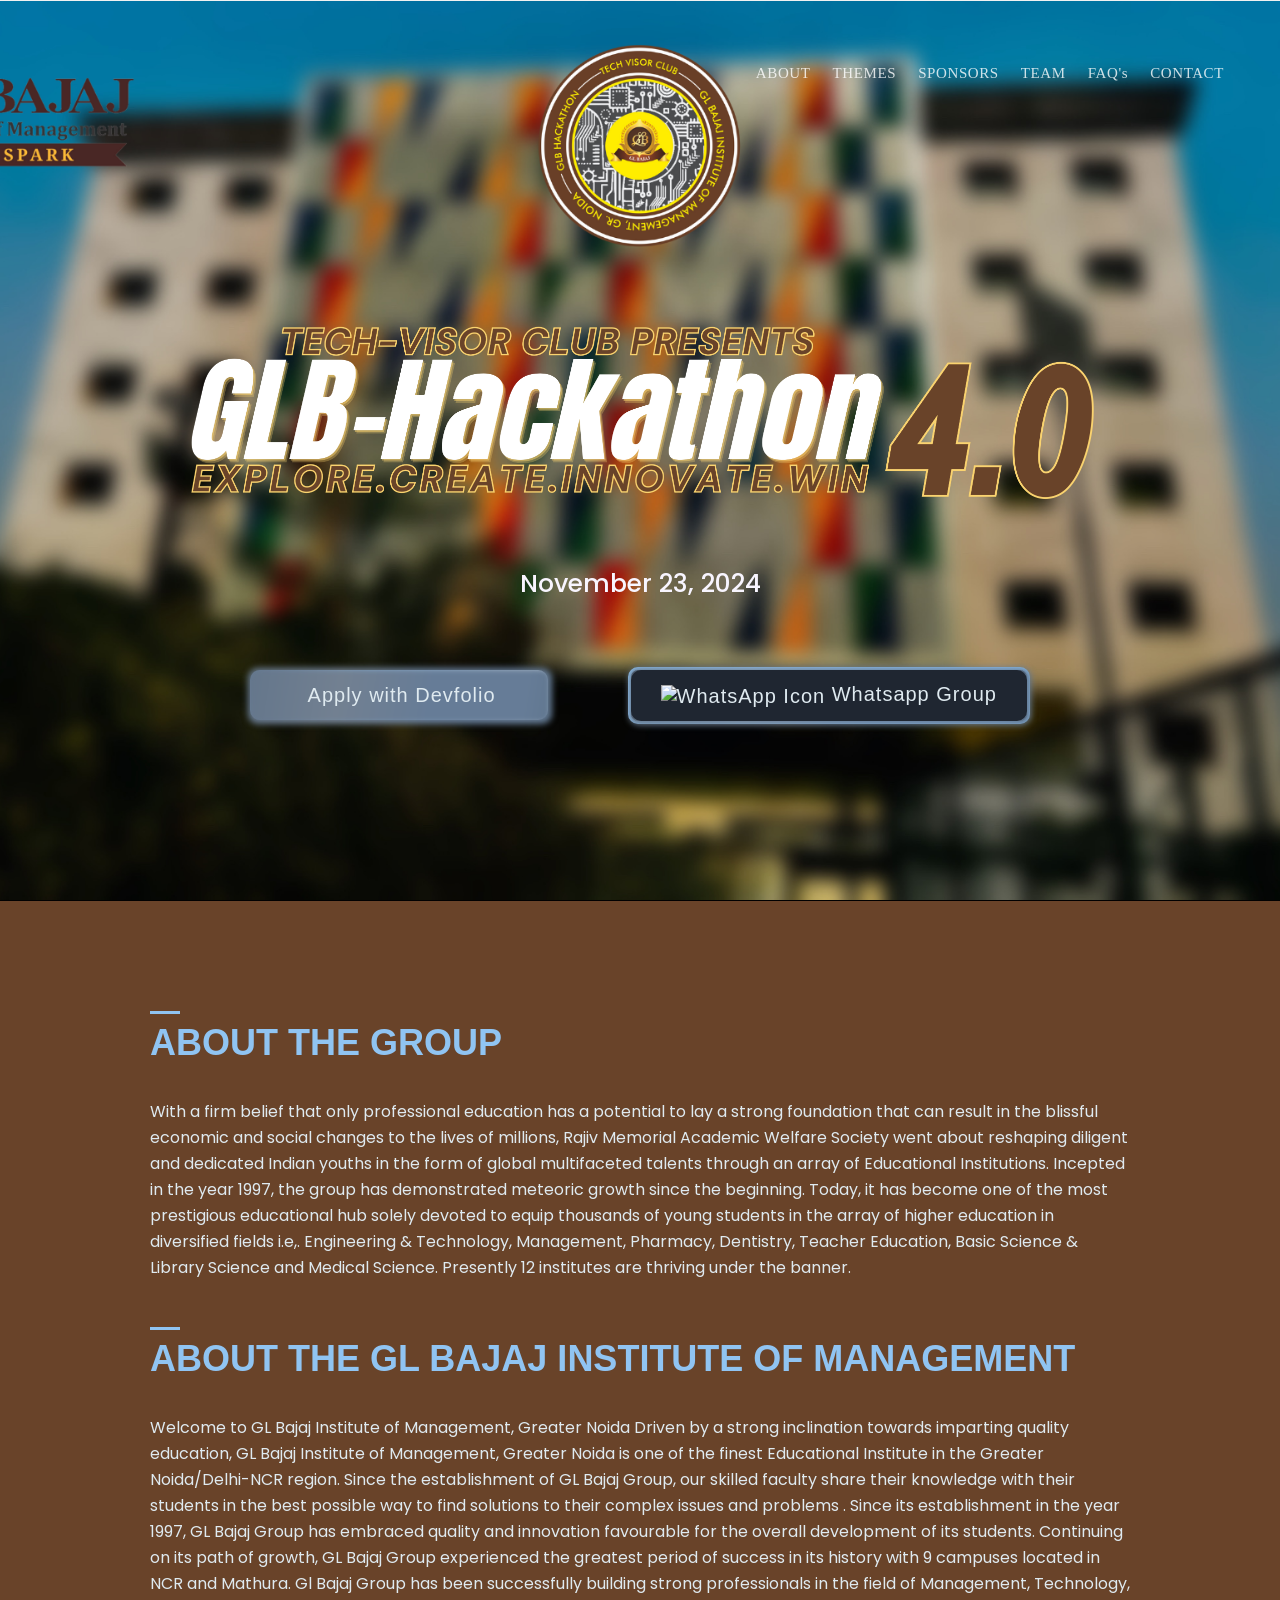
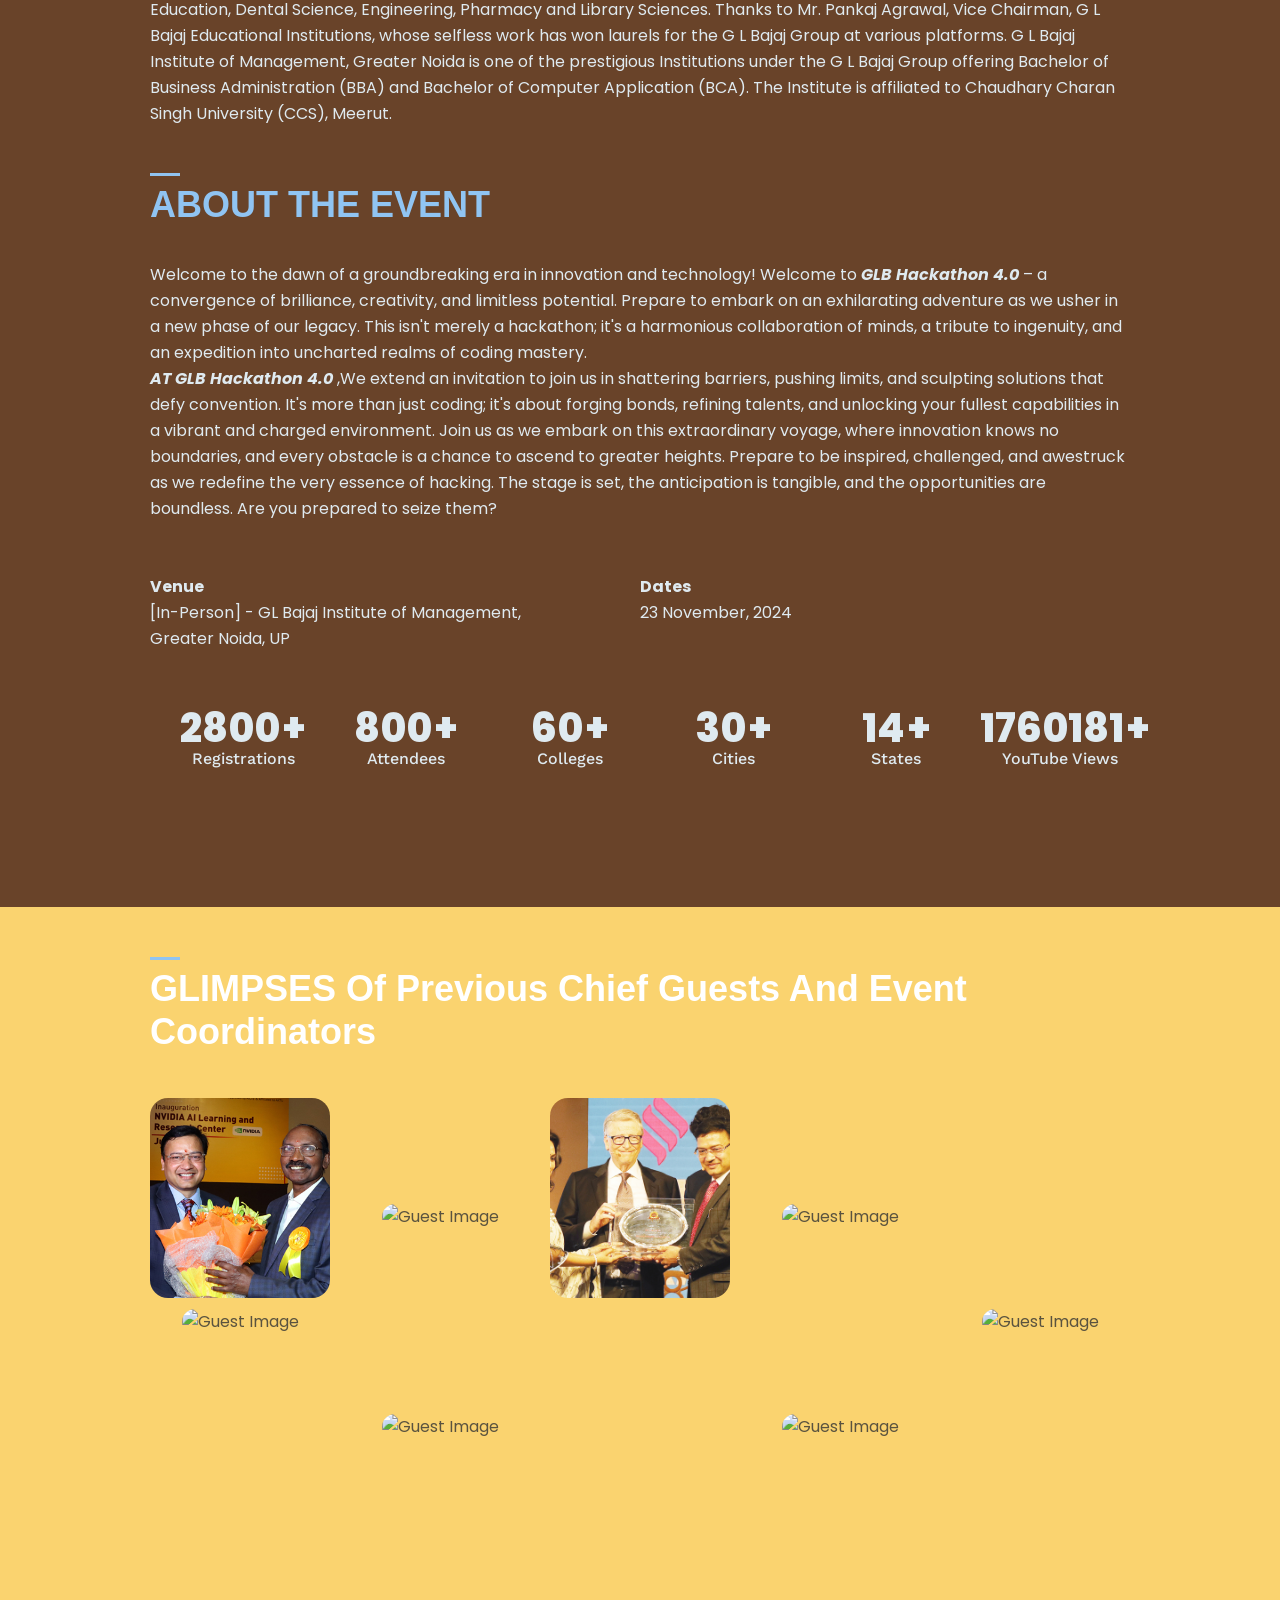
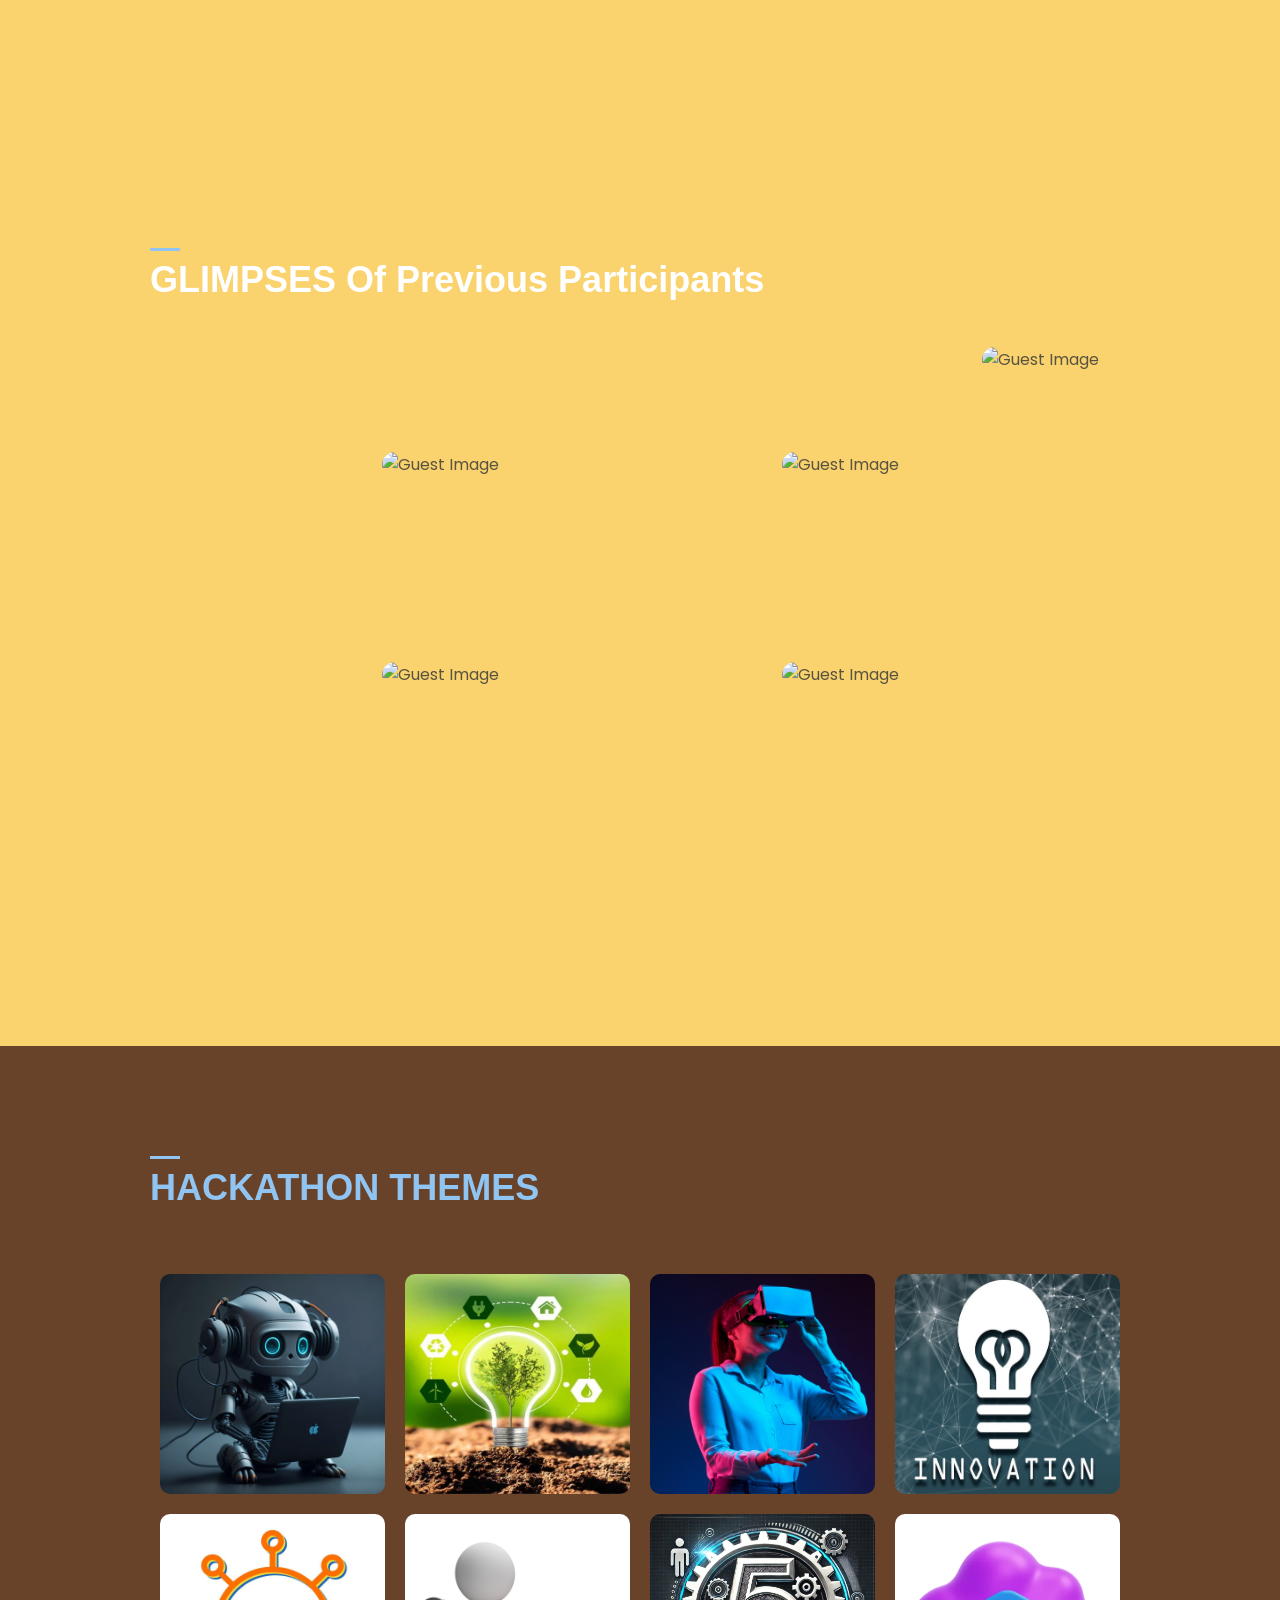
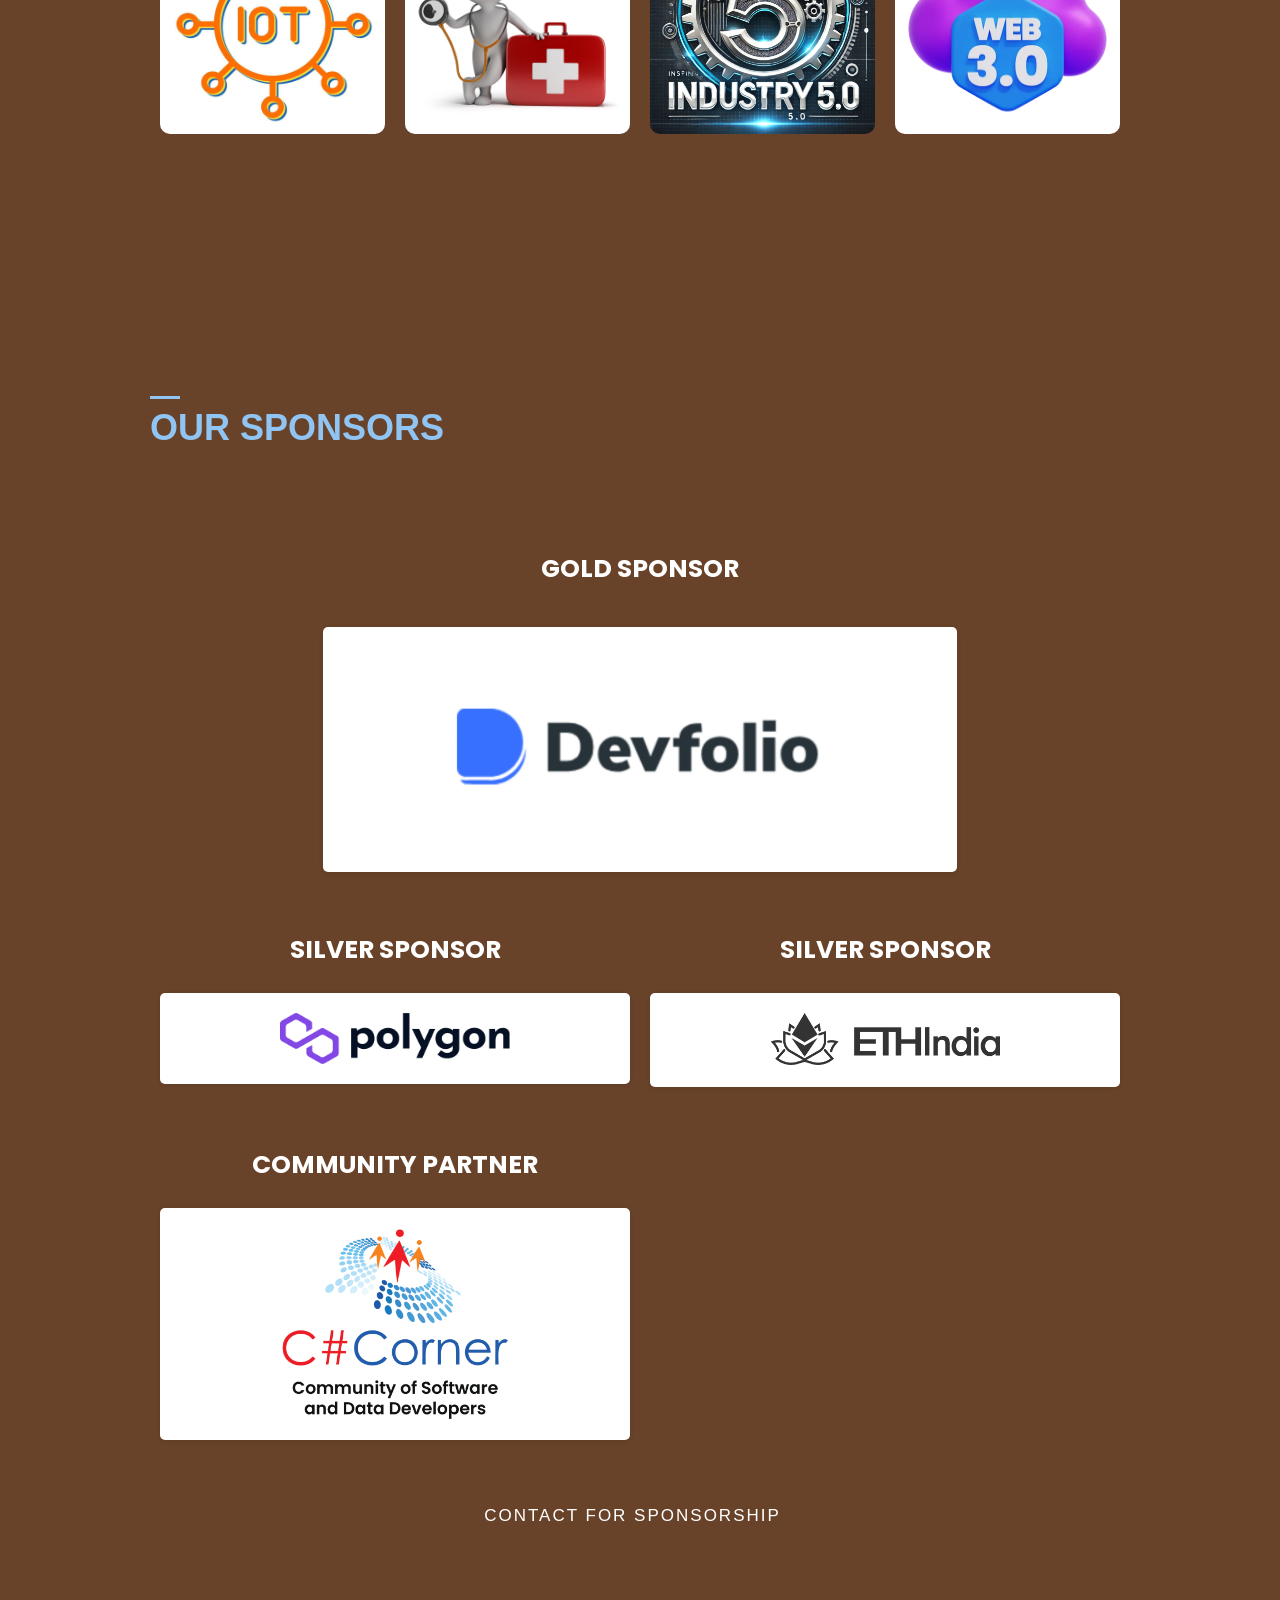
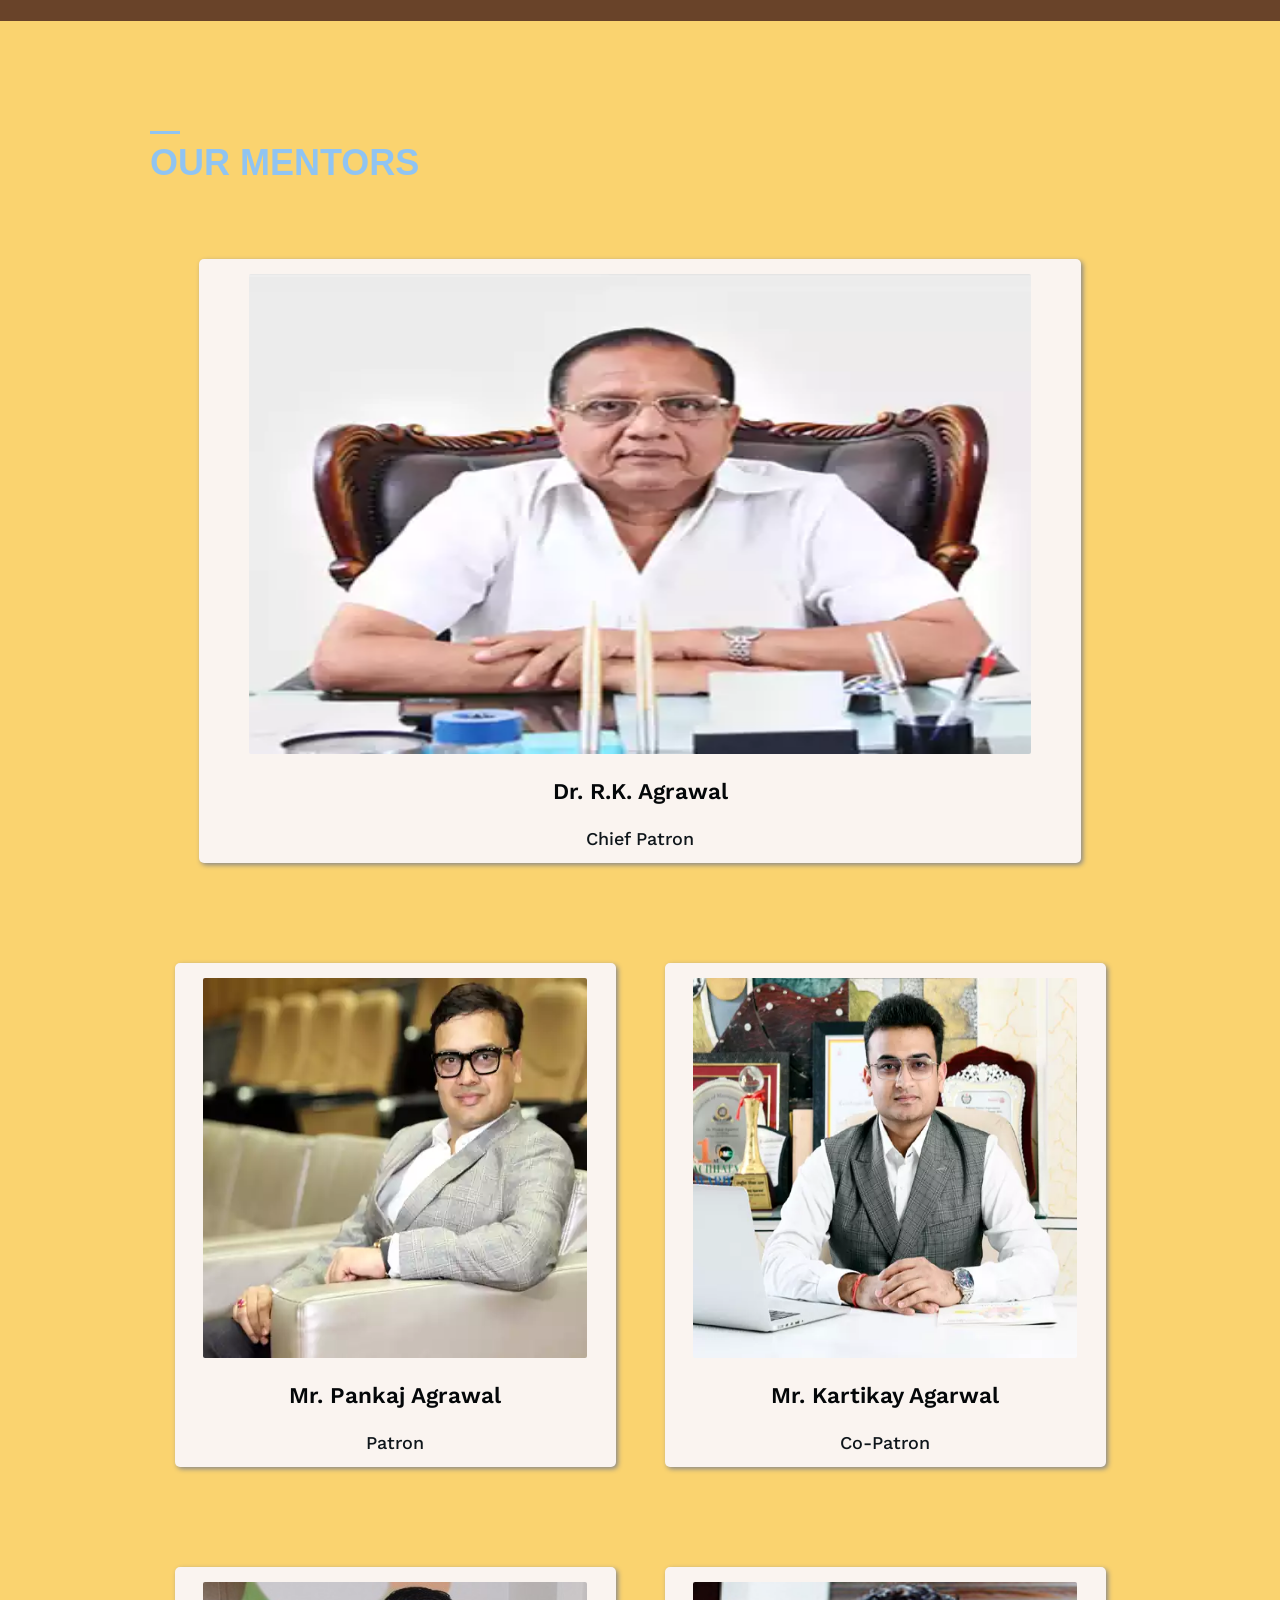
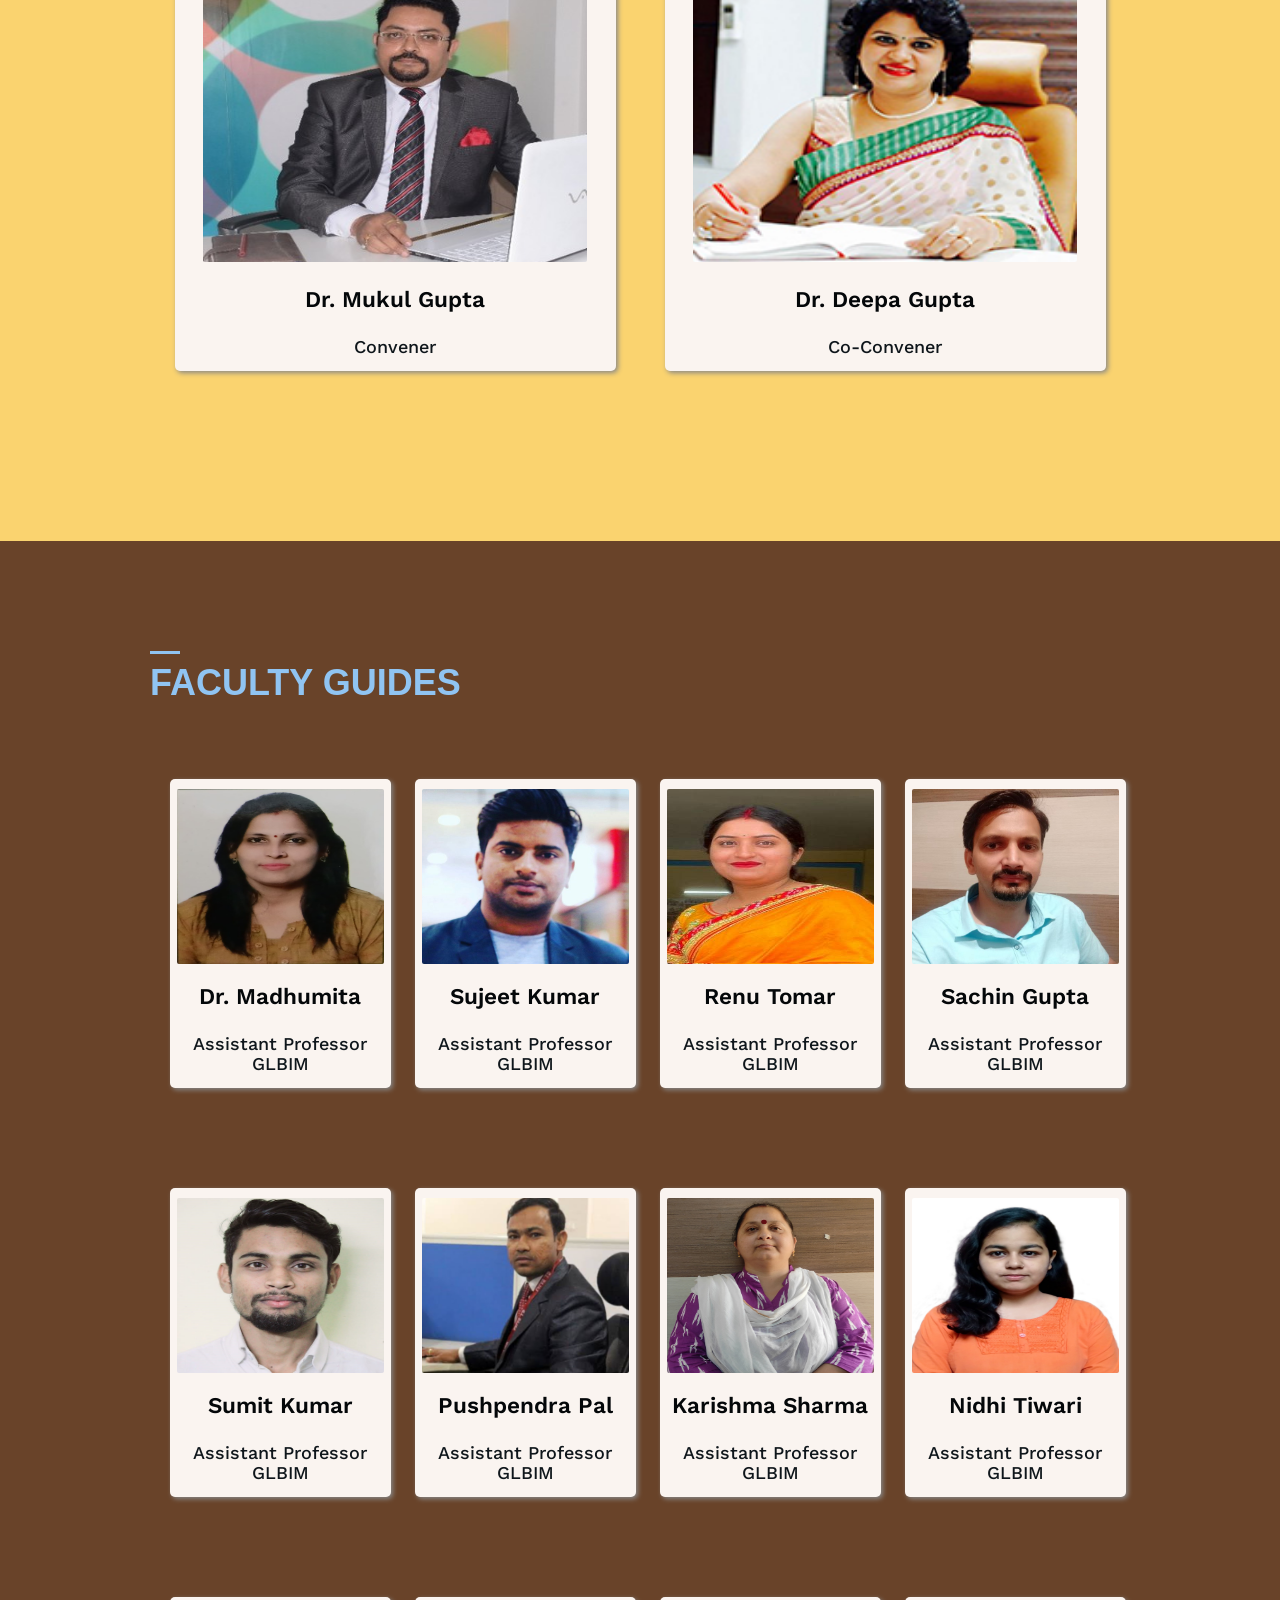
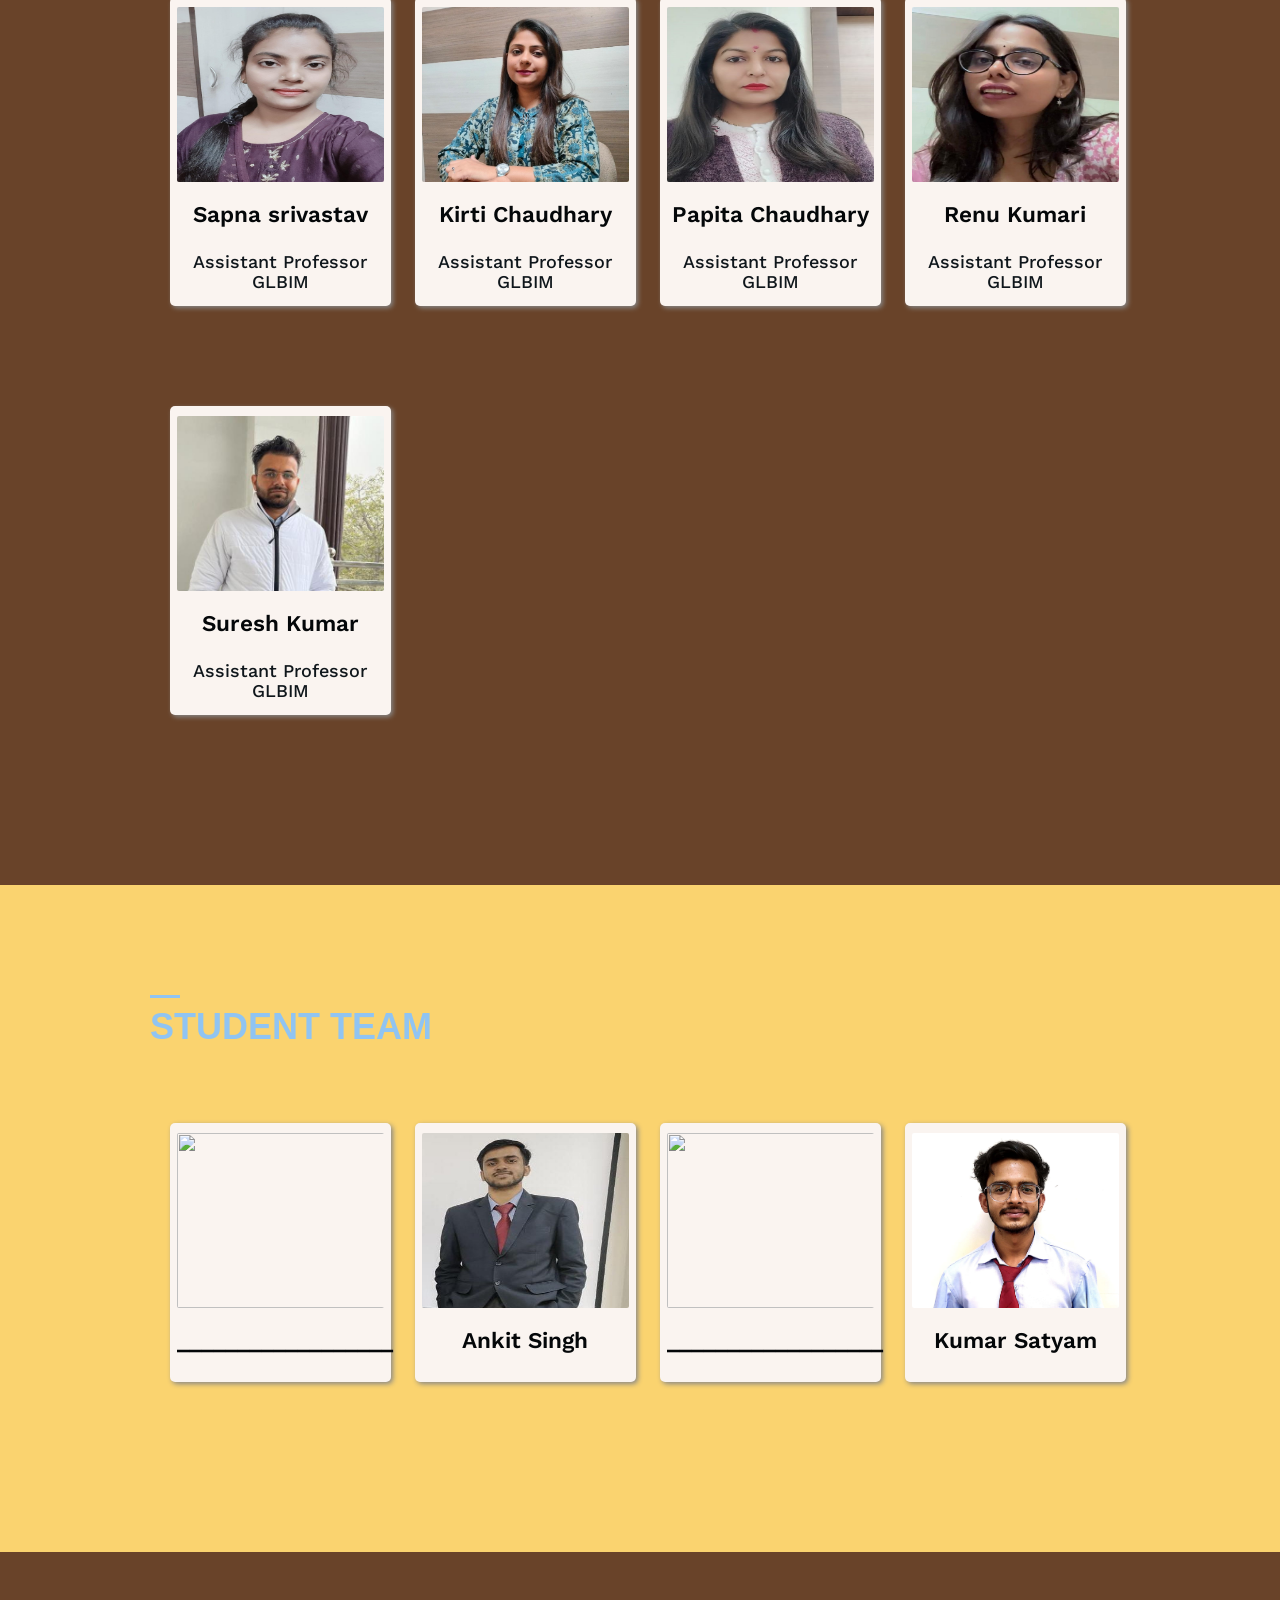
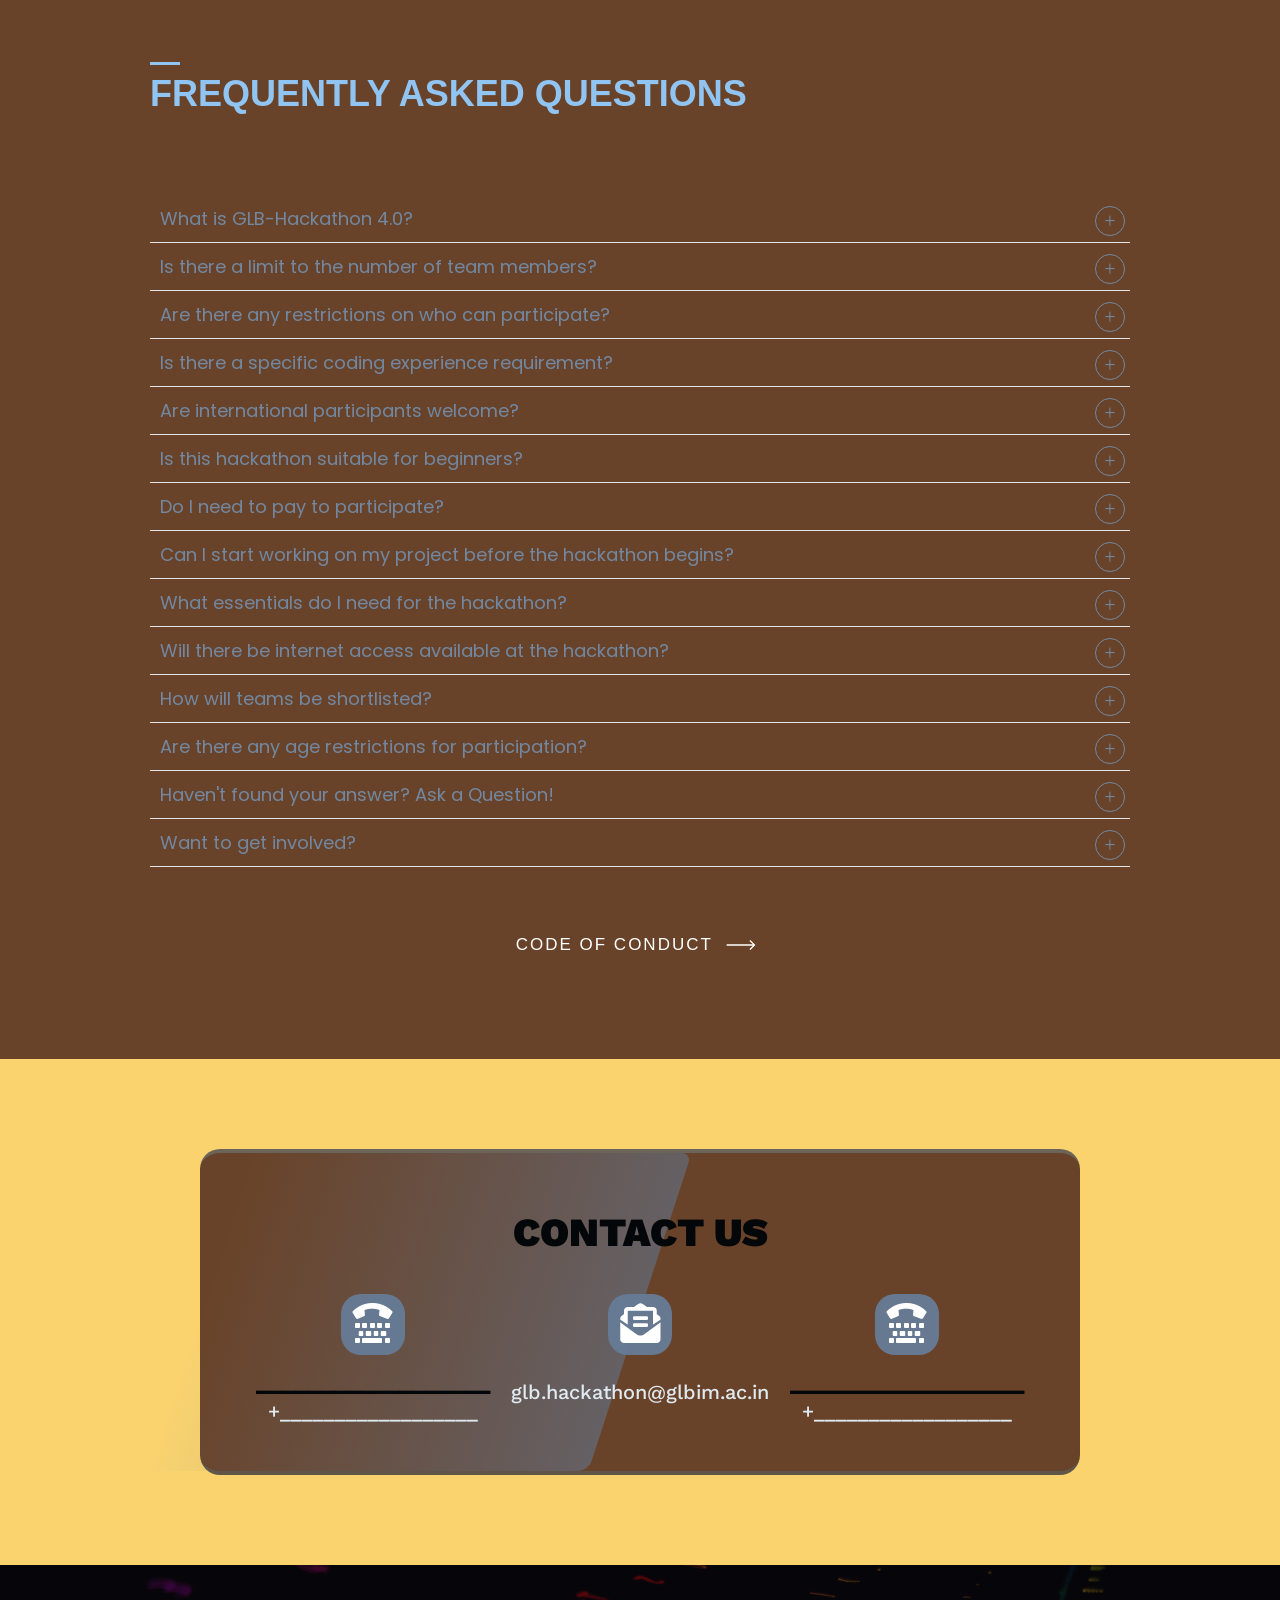
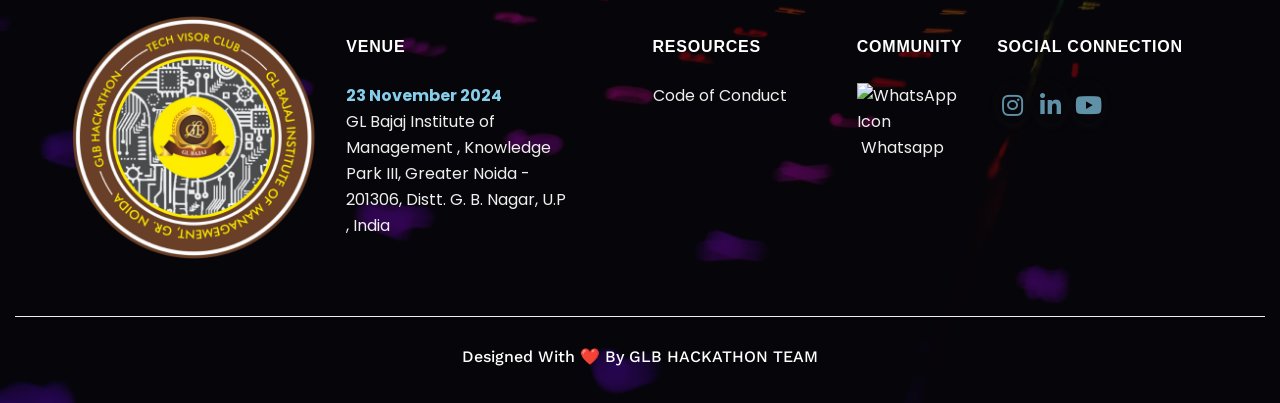
==== commit d6d56f5f: "..." ====
--- a/index.html
+++ b/index.html
@@ -694,12 +694,10 @@
                                 <div class="glimpse_flip-card">
                                     <div class="glimpse_flip-card-inner">
                                         <div class="glimpse_flip-card-front">
-                                            <a href="https://github.com/HimanshuGitCode/GLB_Photos/blob/main/Previous%20Student/26.JPG" target="_blank">
                                                 <img src="https://github.com/HimanshuGitCode/GLB_Photos/raw/main/Previous%20Student/26.JPG" alt="Guest Image" >
                                             </a>
                                         </div>
                                         <div class="glimpse_flip-card-back">
-                                            <a href="https://github.com/HimanshuGitCode/GLB_Photos/blob/main/Previous%20Student/4.JPG" target="_blank">
                                                 <img src="https://github.com/HimanshuGitCode/GLB_Photos/raw/main/Previous%20Student/4.JPG" alt="Guest Image" >
                                             </a>
                                         </div>
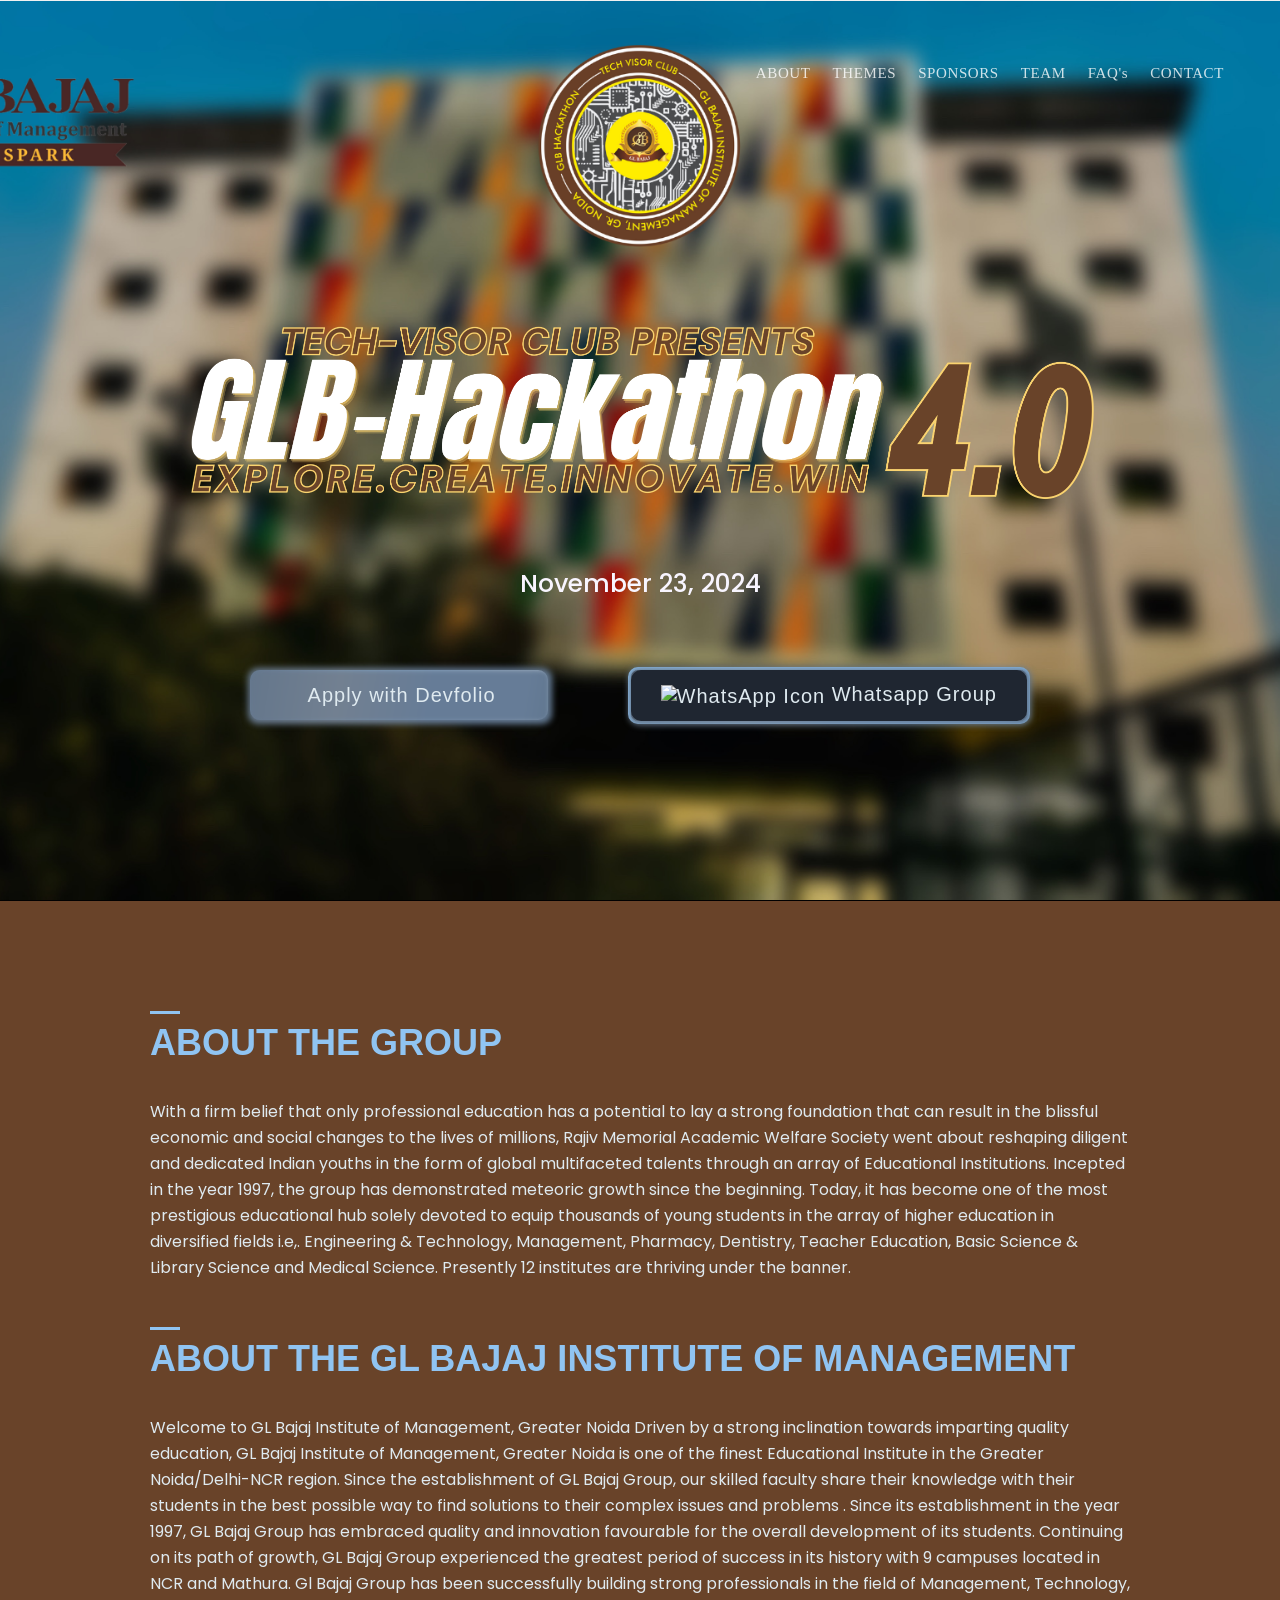
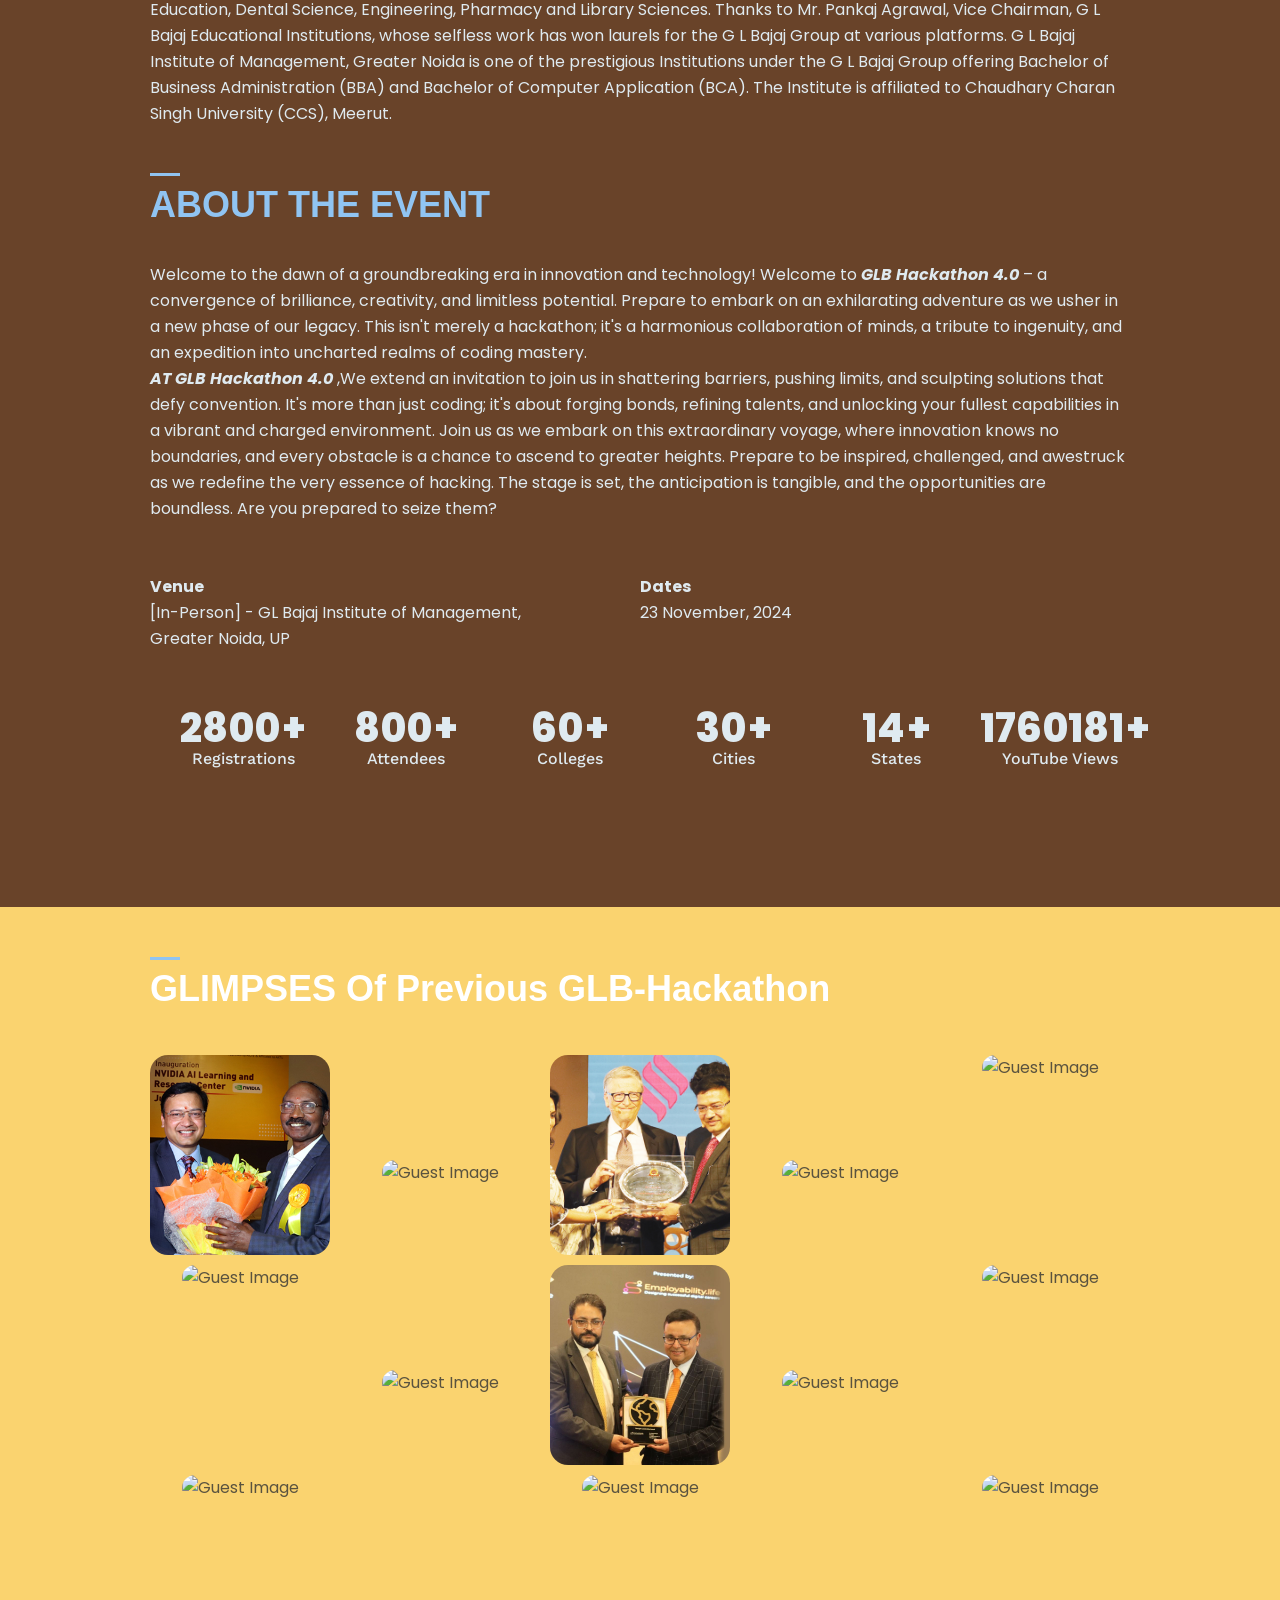
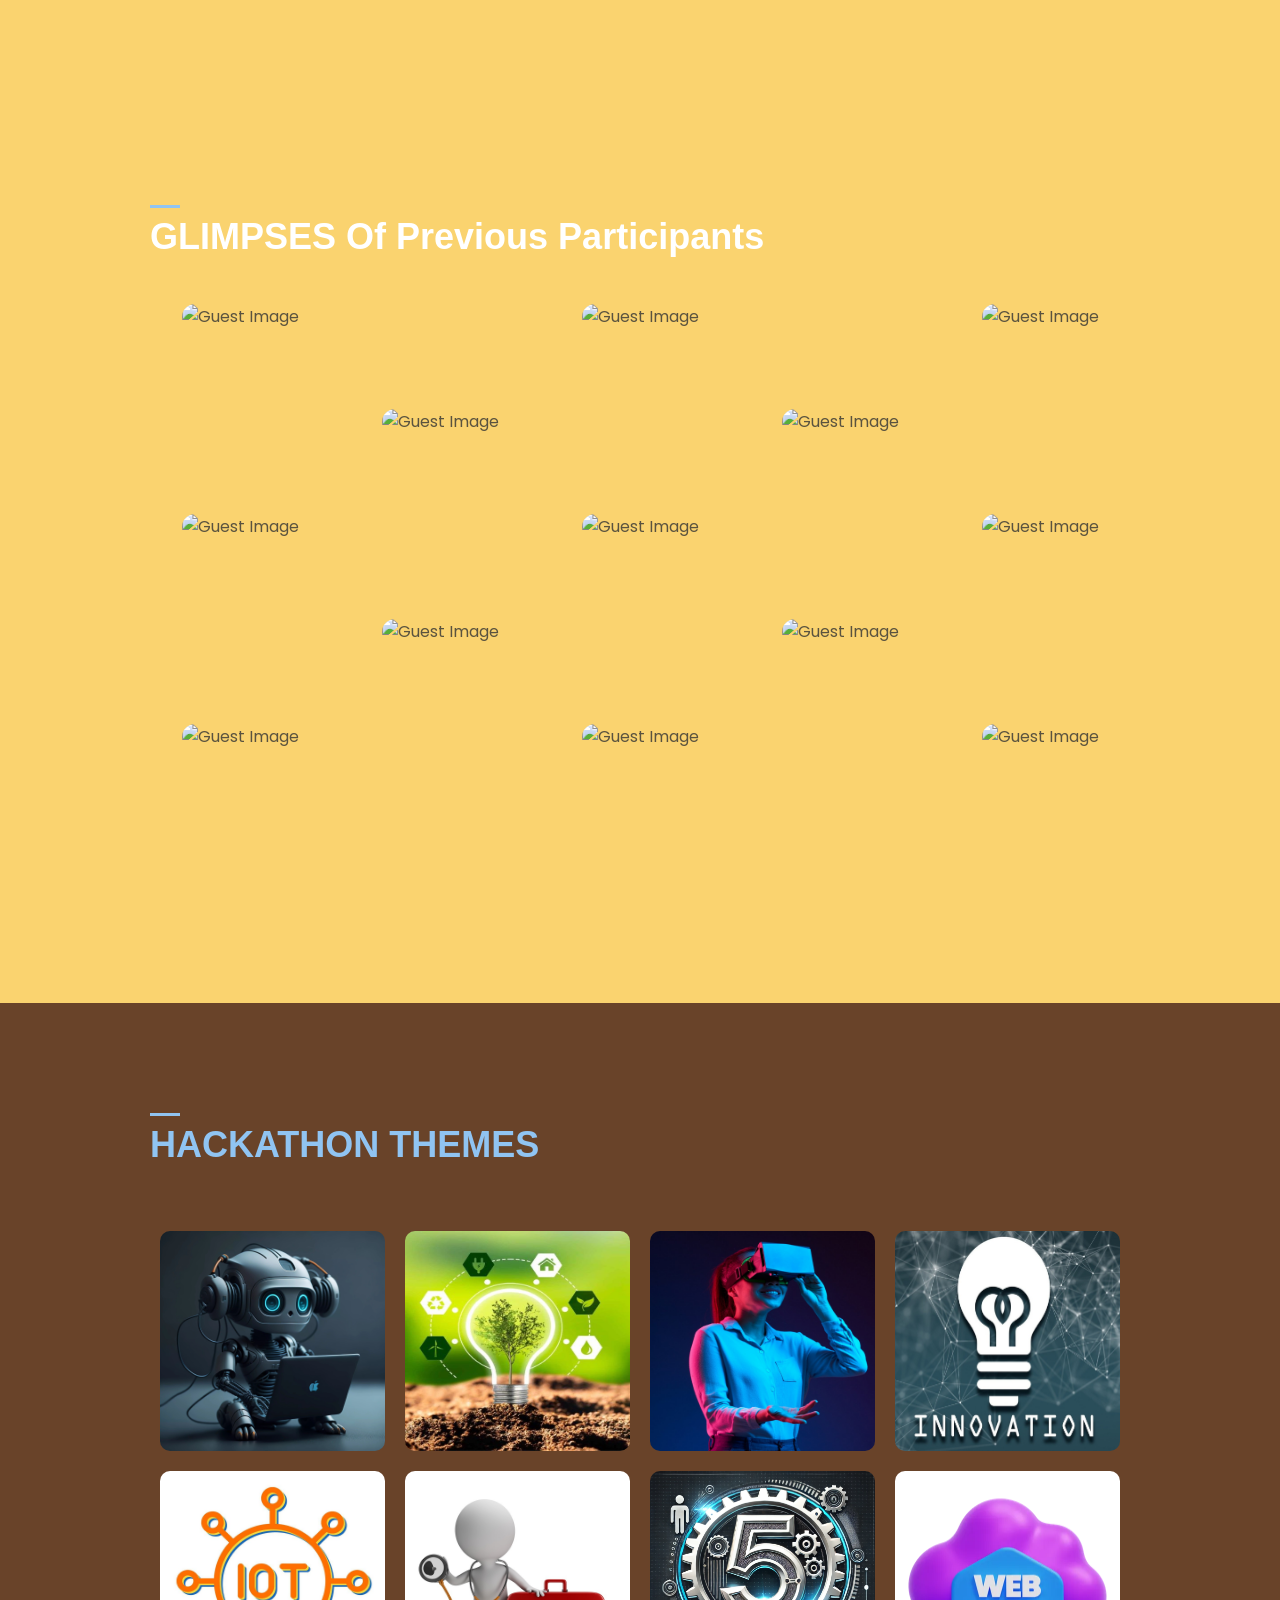
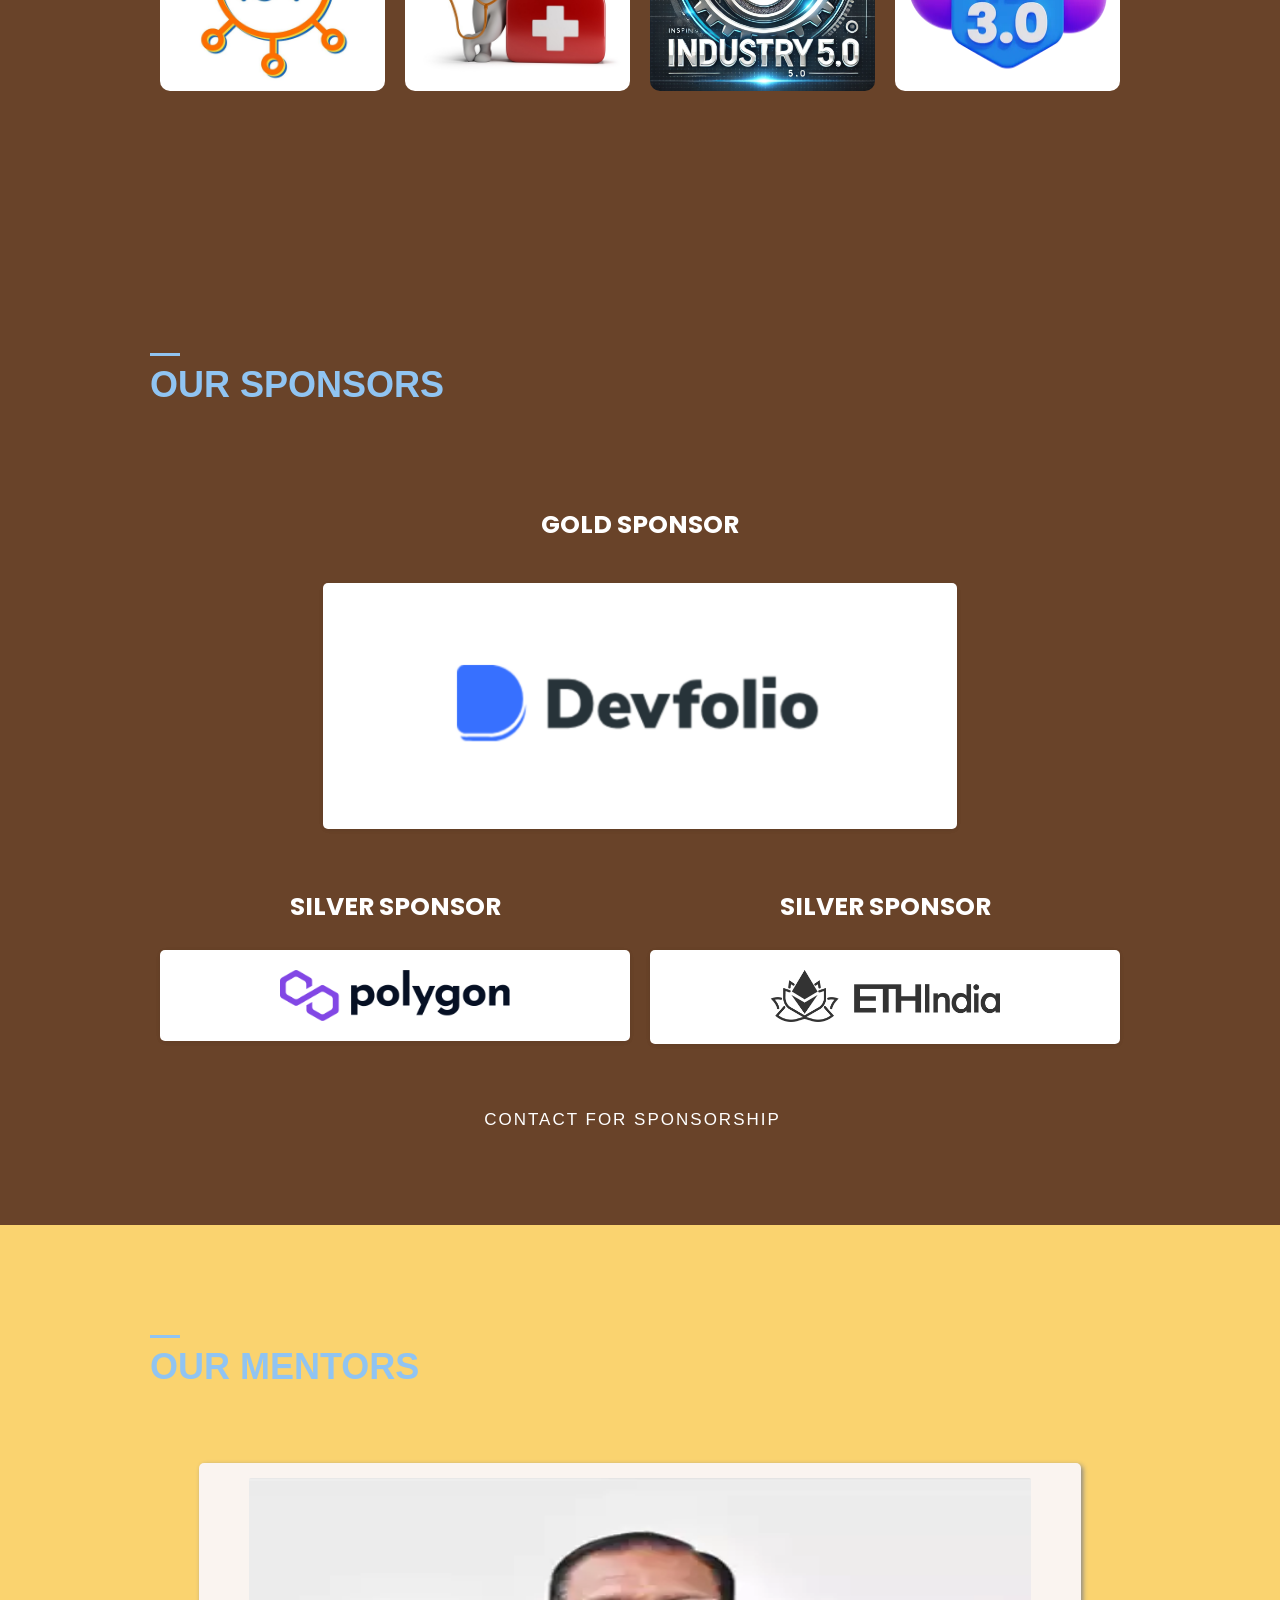
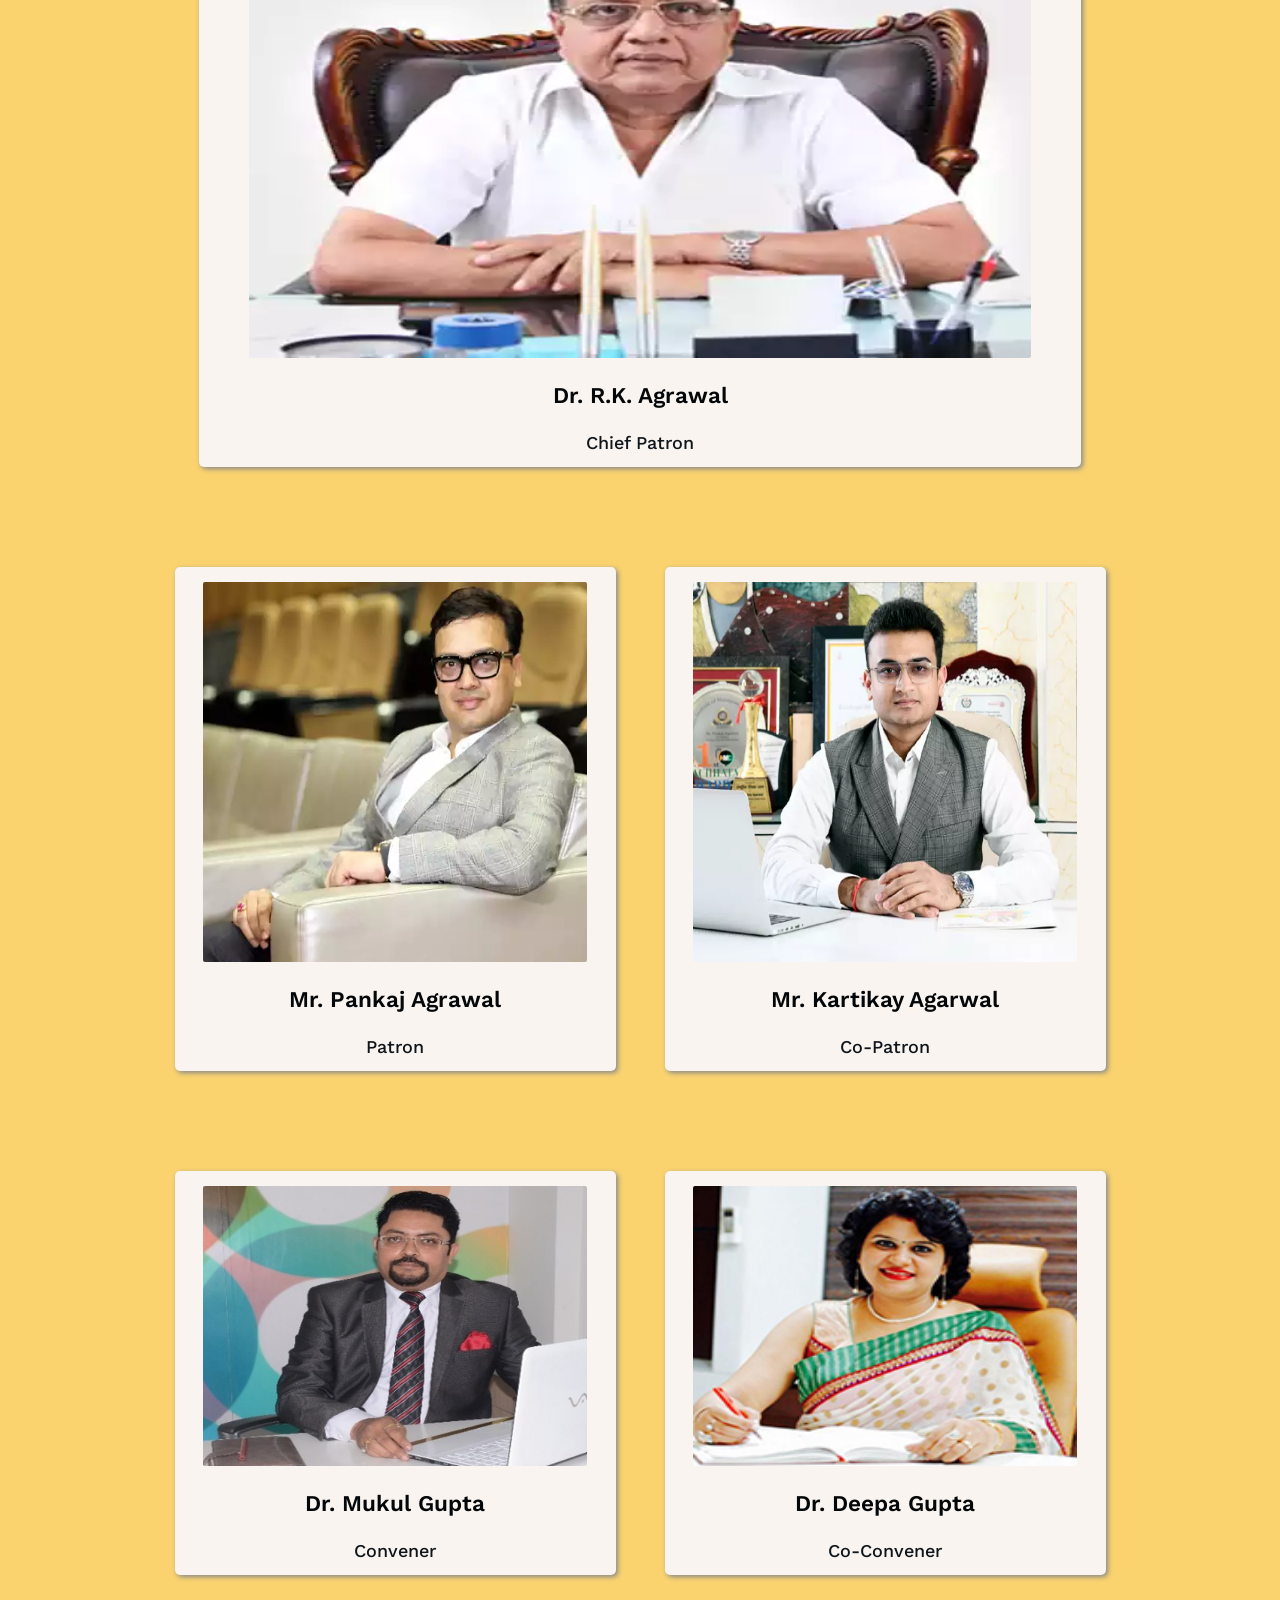
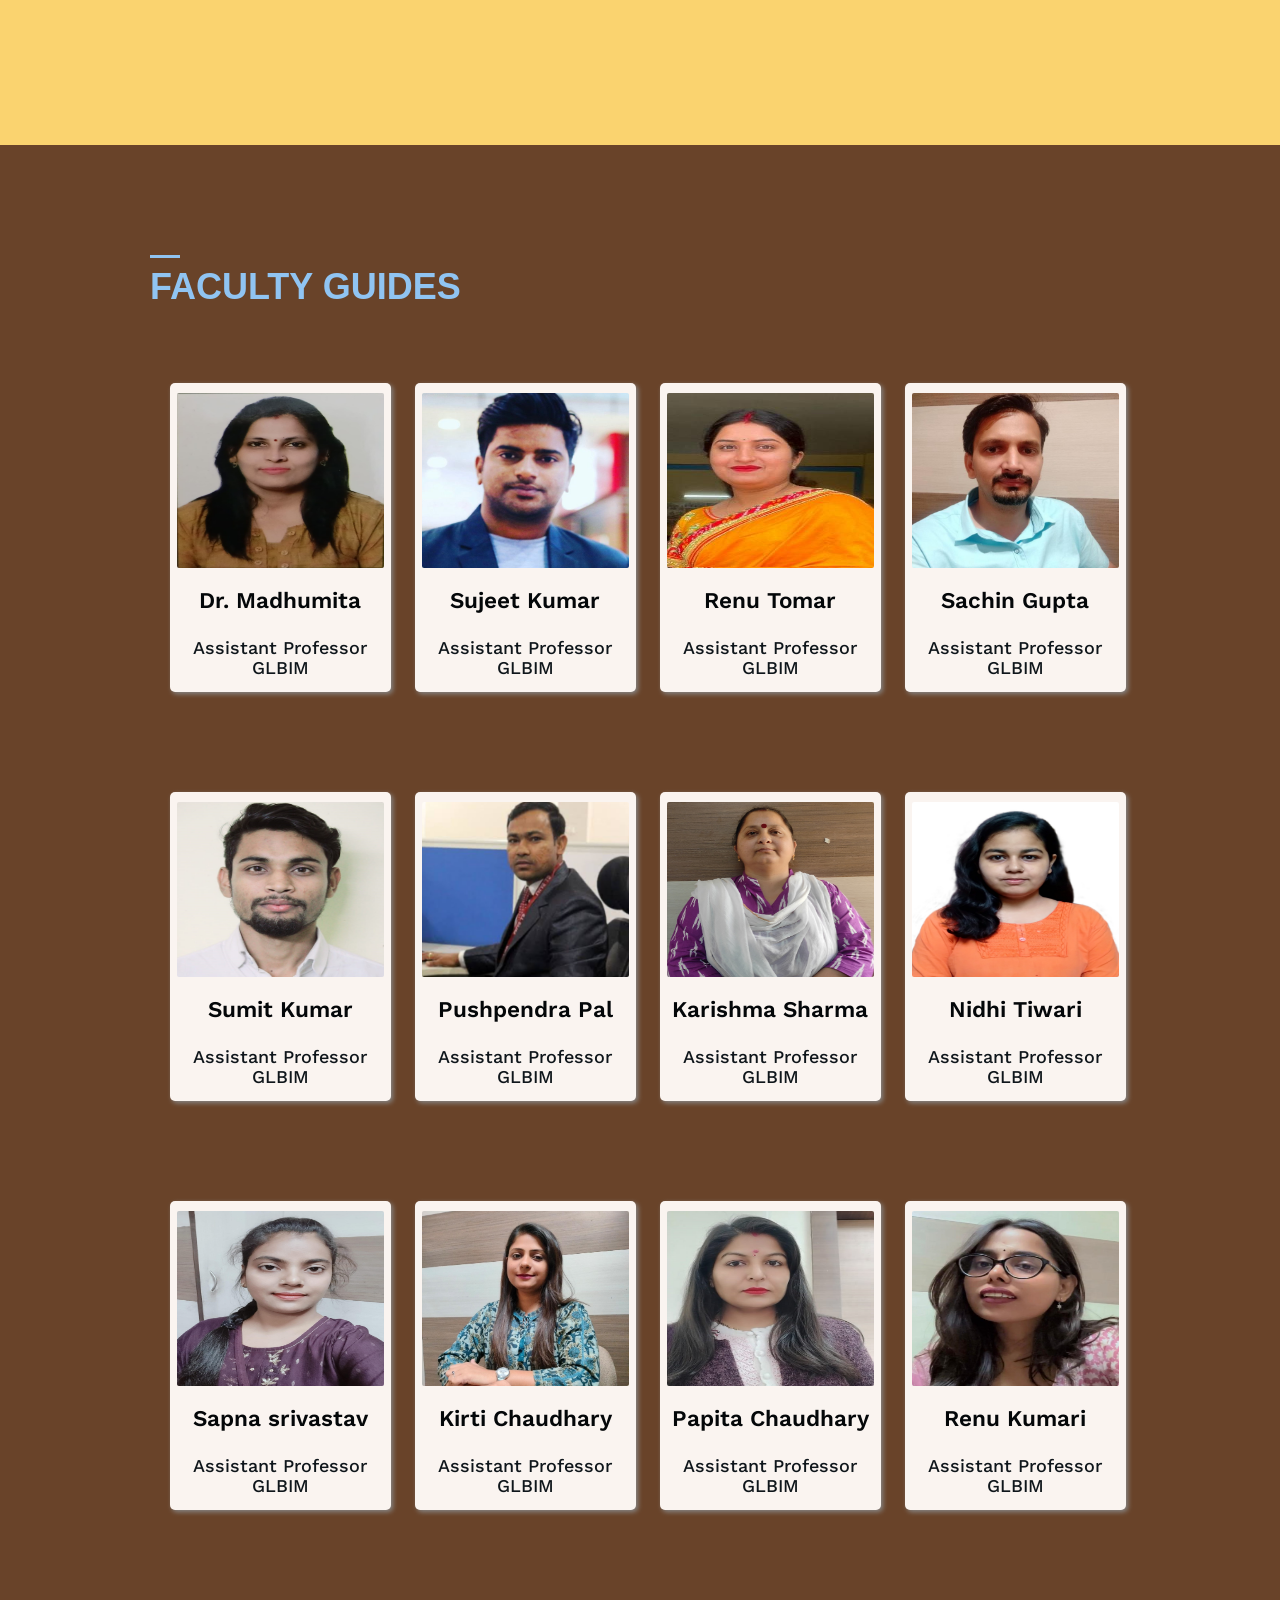
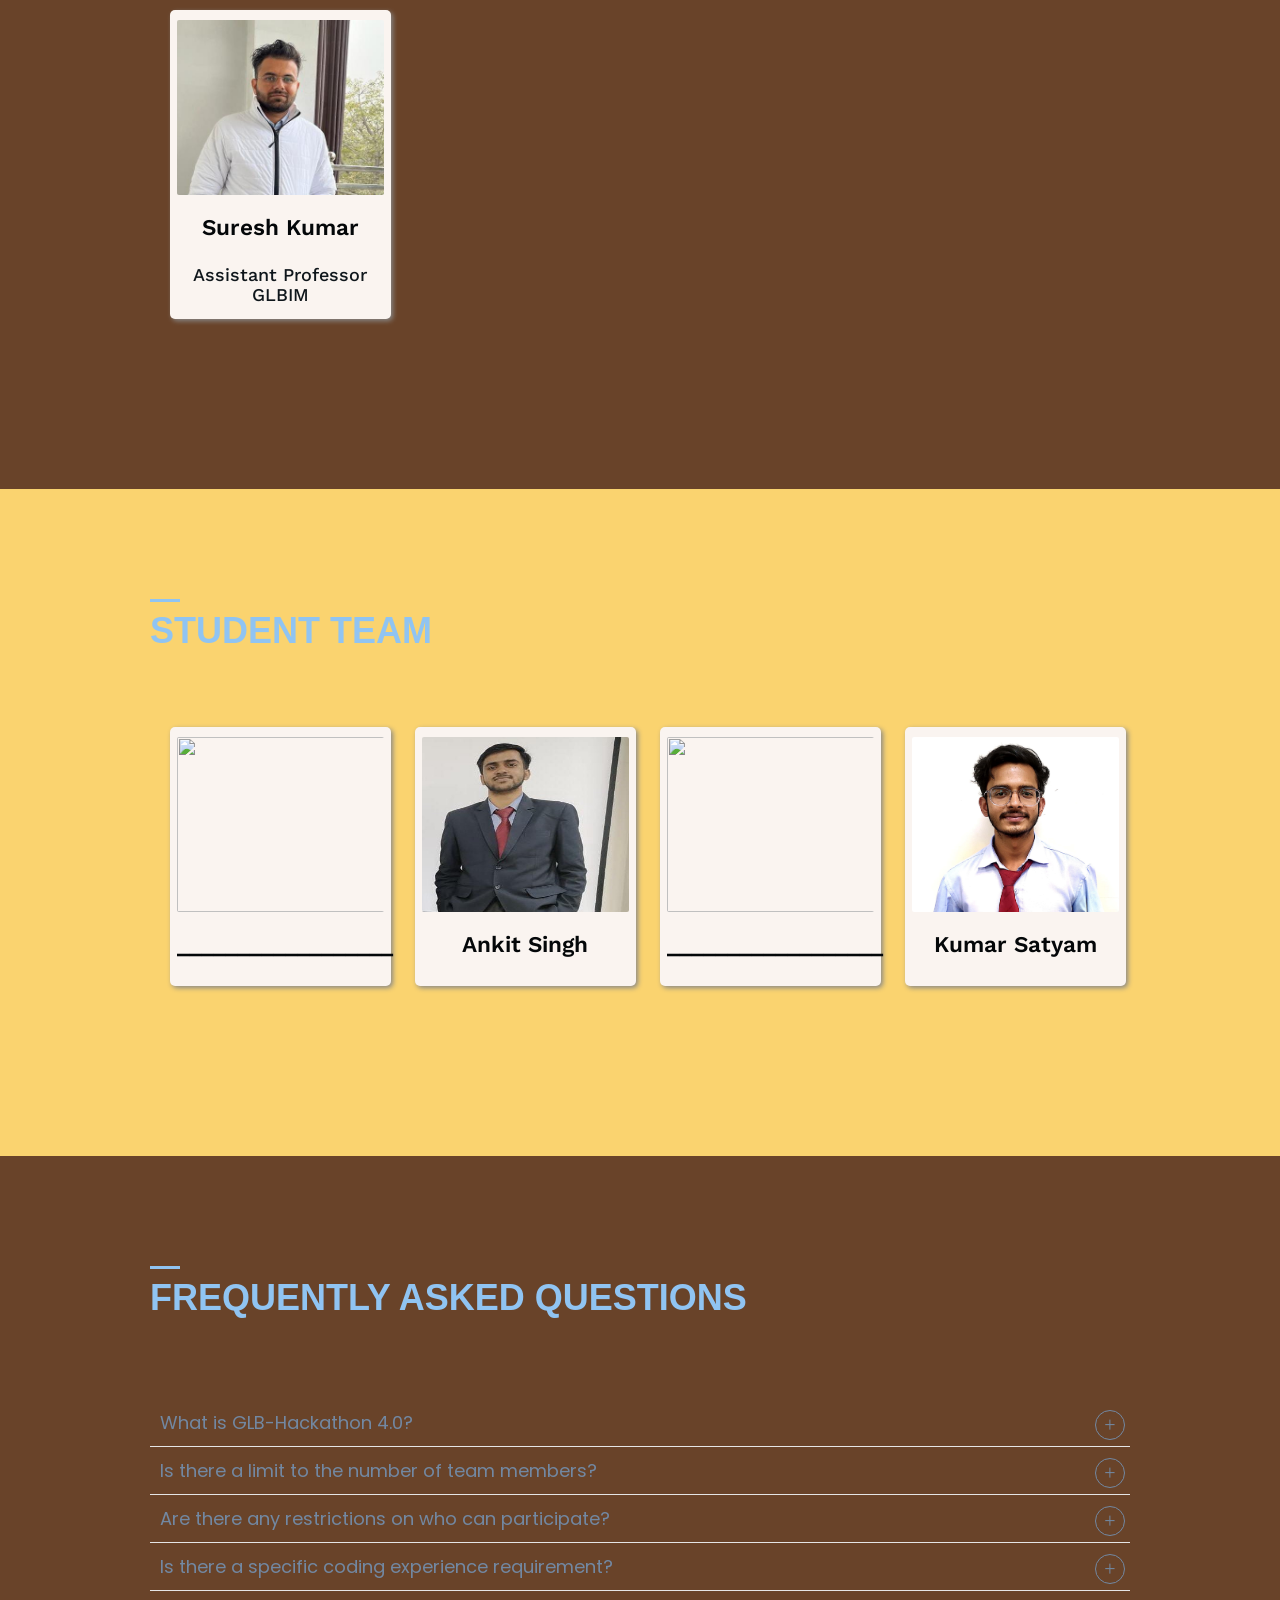
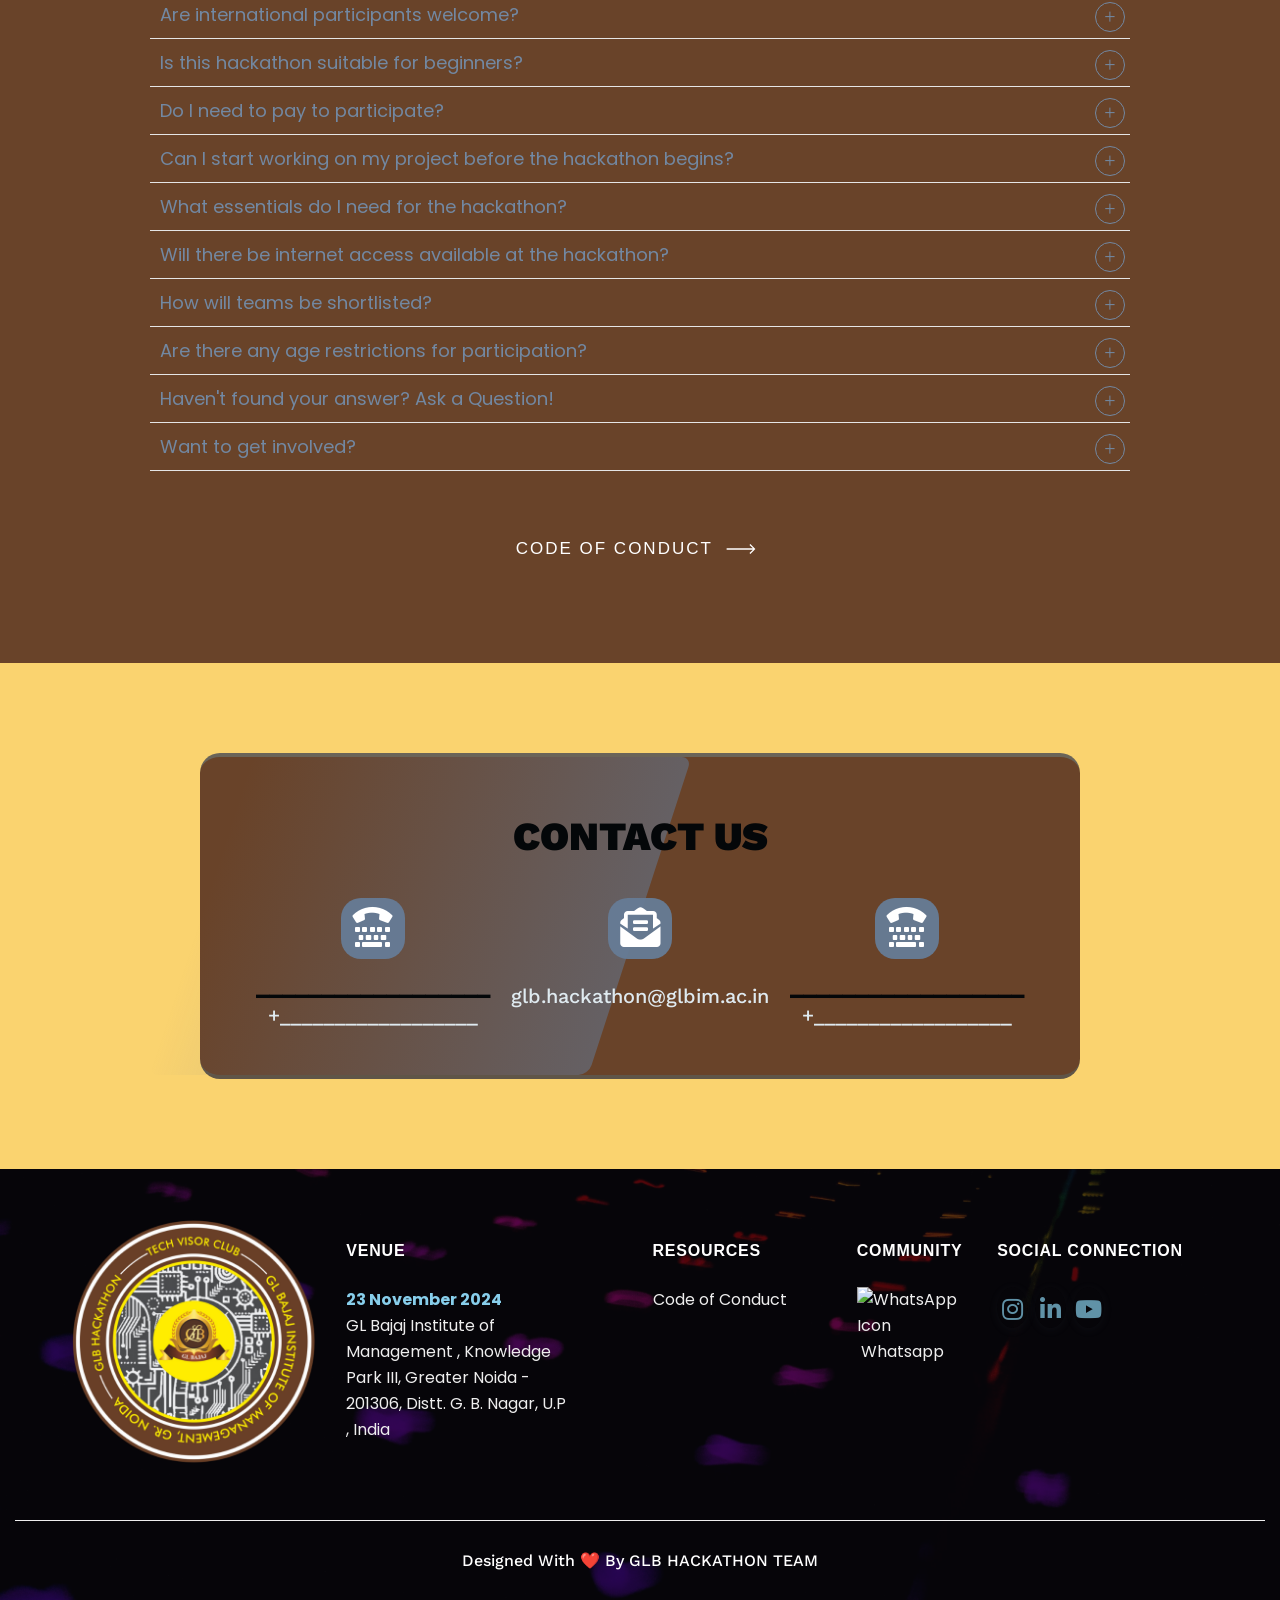
==== commit 6171cc8a: "feyfth" ====
--- a/index.html
+++ b/index.html
@@ -289,14 +289,14 @@
     </div>
 
 
-    <section id="glimpses" >
+    <section id="" >
 
         <div id=lgx-photo-gallery class="lgx-gallery-popup lgx-photo-gallery-normal">
             <div class="lgx-inner pb100 pt80" style="background: #FAD36F;">
                 <div class="container">
                     <div class="section_title">
                         <h3 class="title clr-white" data-aos="fade-right" data-aos-duration="1000" data-aos-anchor-placement="top-bottom"> Glimpses <span class="text-lowercase">
-                                </span> <span class="previous_ed text-capitalize">of Previous Chief Guests and event Coordinators</span>
+                                </span> <span class="previous_ed text-capitalize">of Previous GLB-Hackathon</span>
                         </h3>
 
                     </div>
@@ -1984,13 +1984,13 @@
                 </div>
             </div> -->
 
-            <div class="row gold-sponsor">
+            <!-- <div class="row gold-sponsor">
                 <div class="col-md-6">
                     <div class="sponsor-heading" data-aos="fade-up" data-aos-duration="1000" data-aos-anchor-placement="top-bottom">Community Partner</div>
                     <div class="sponsors-logo" data-aos="zoom-in-up" data-aos-duration="1000" data-aos-anchor-placement="top-bottom"> <a href="./index.html" target="_blank"> <img src="assets/img/sponsors/6.0/mcn.jpg" alt="Media Partner"
                                 loading=lazy> </a>
                     </div>
-                </div>
+                </div> -->
 
 
                 <!-- <div class="col-md-6">
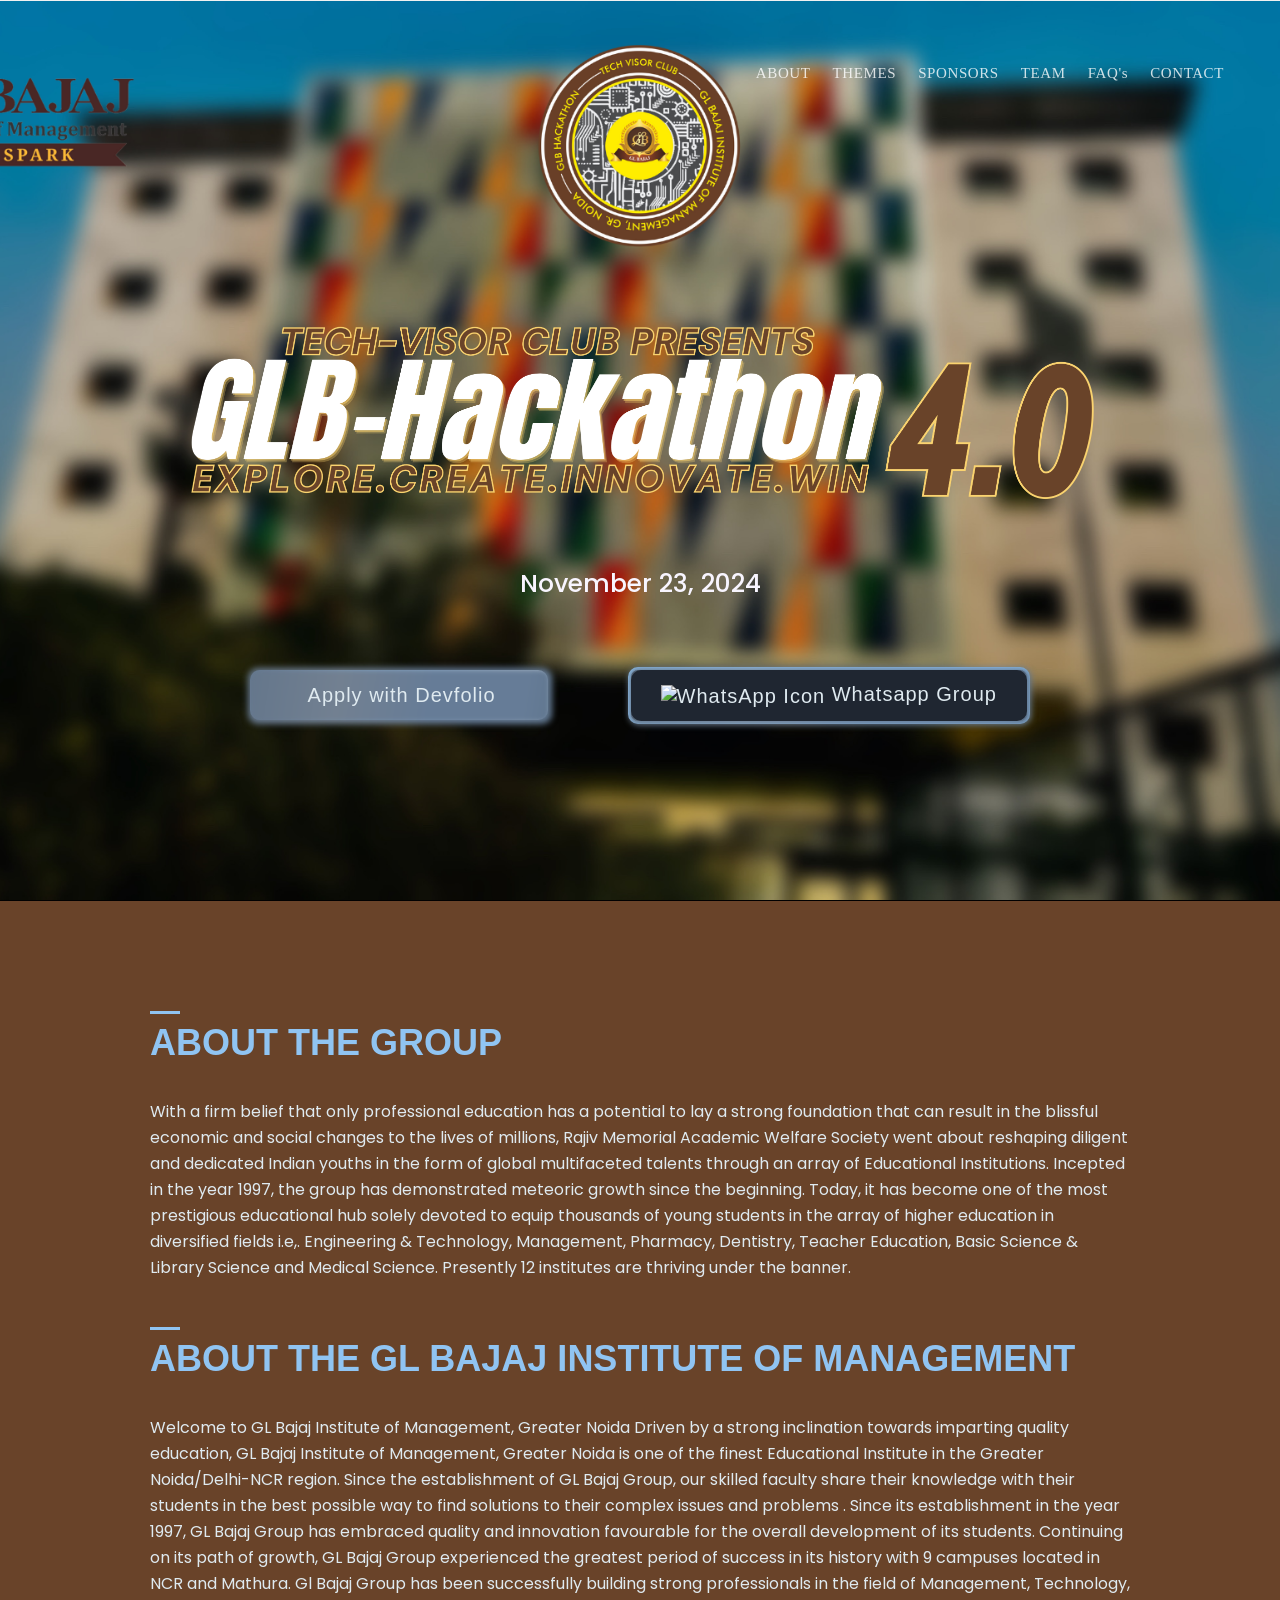
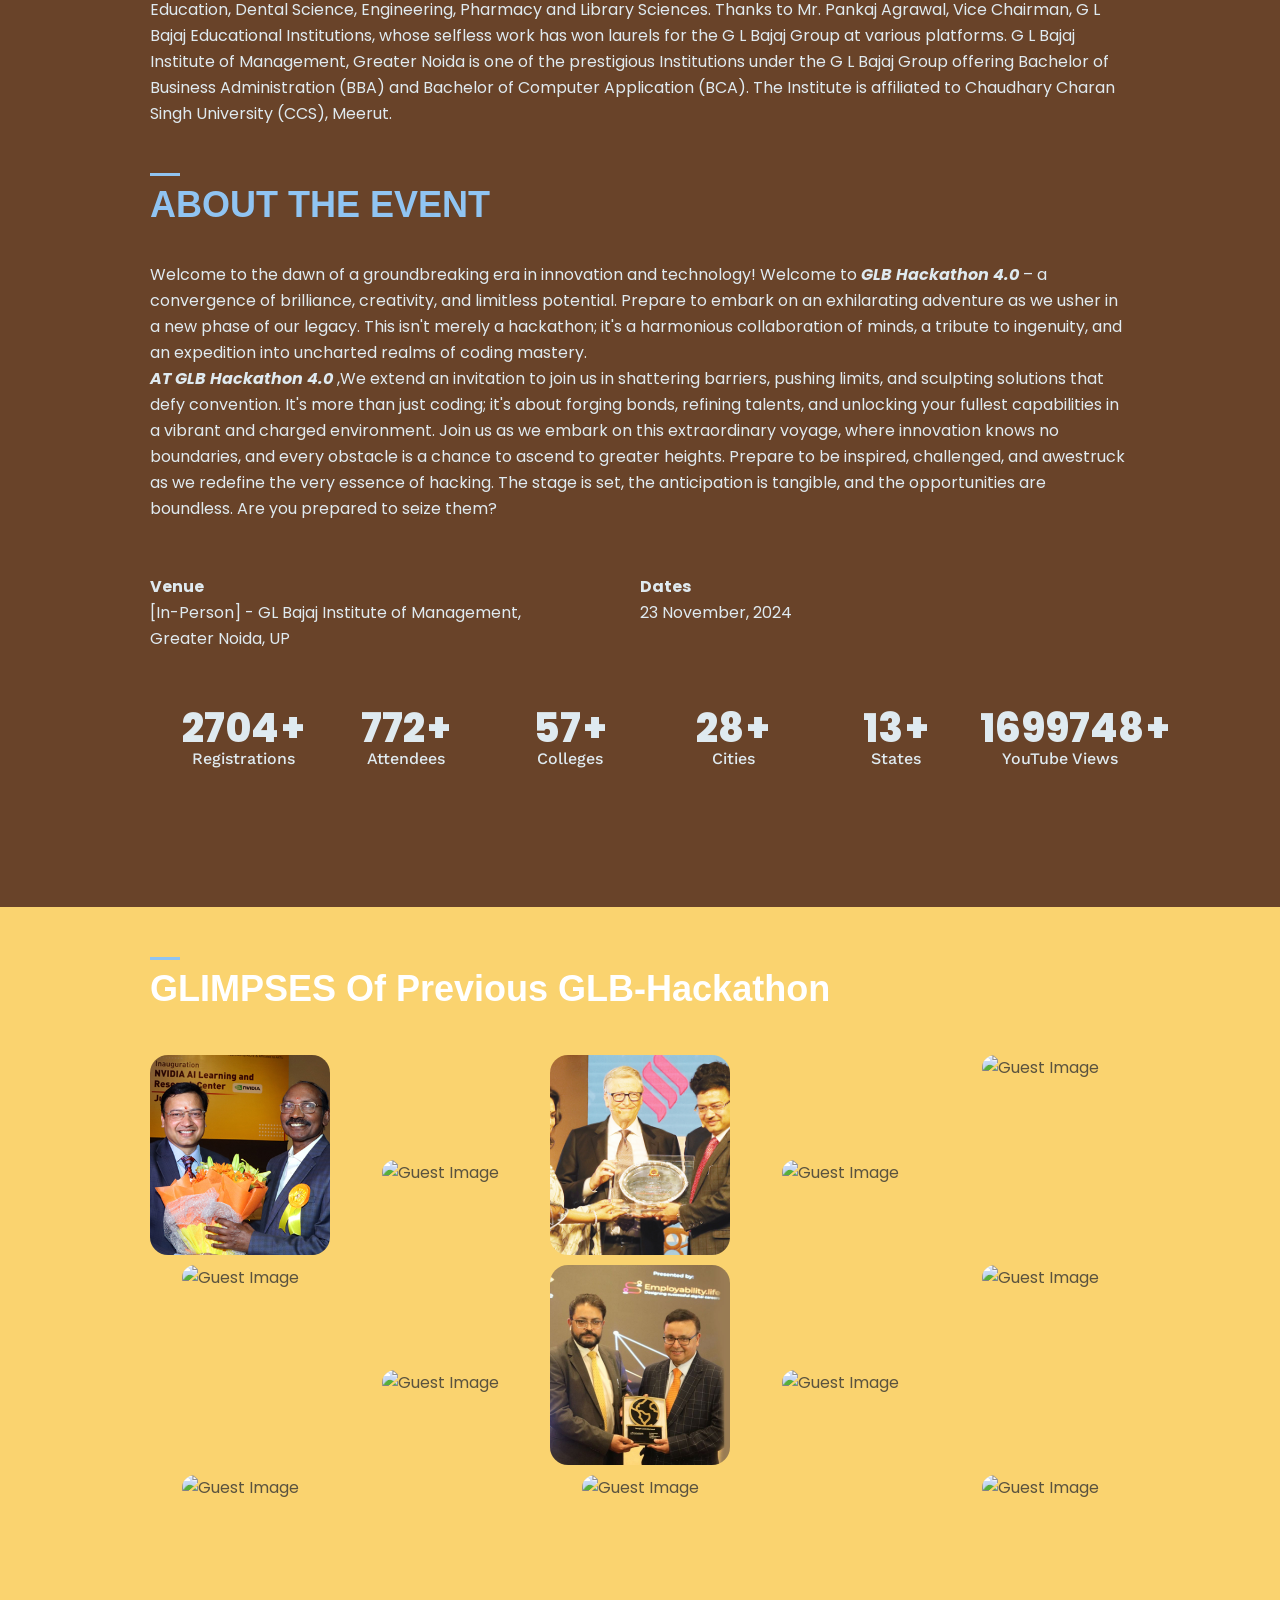
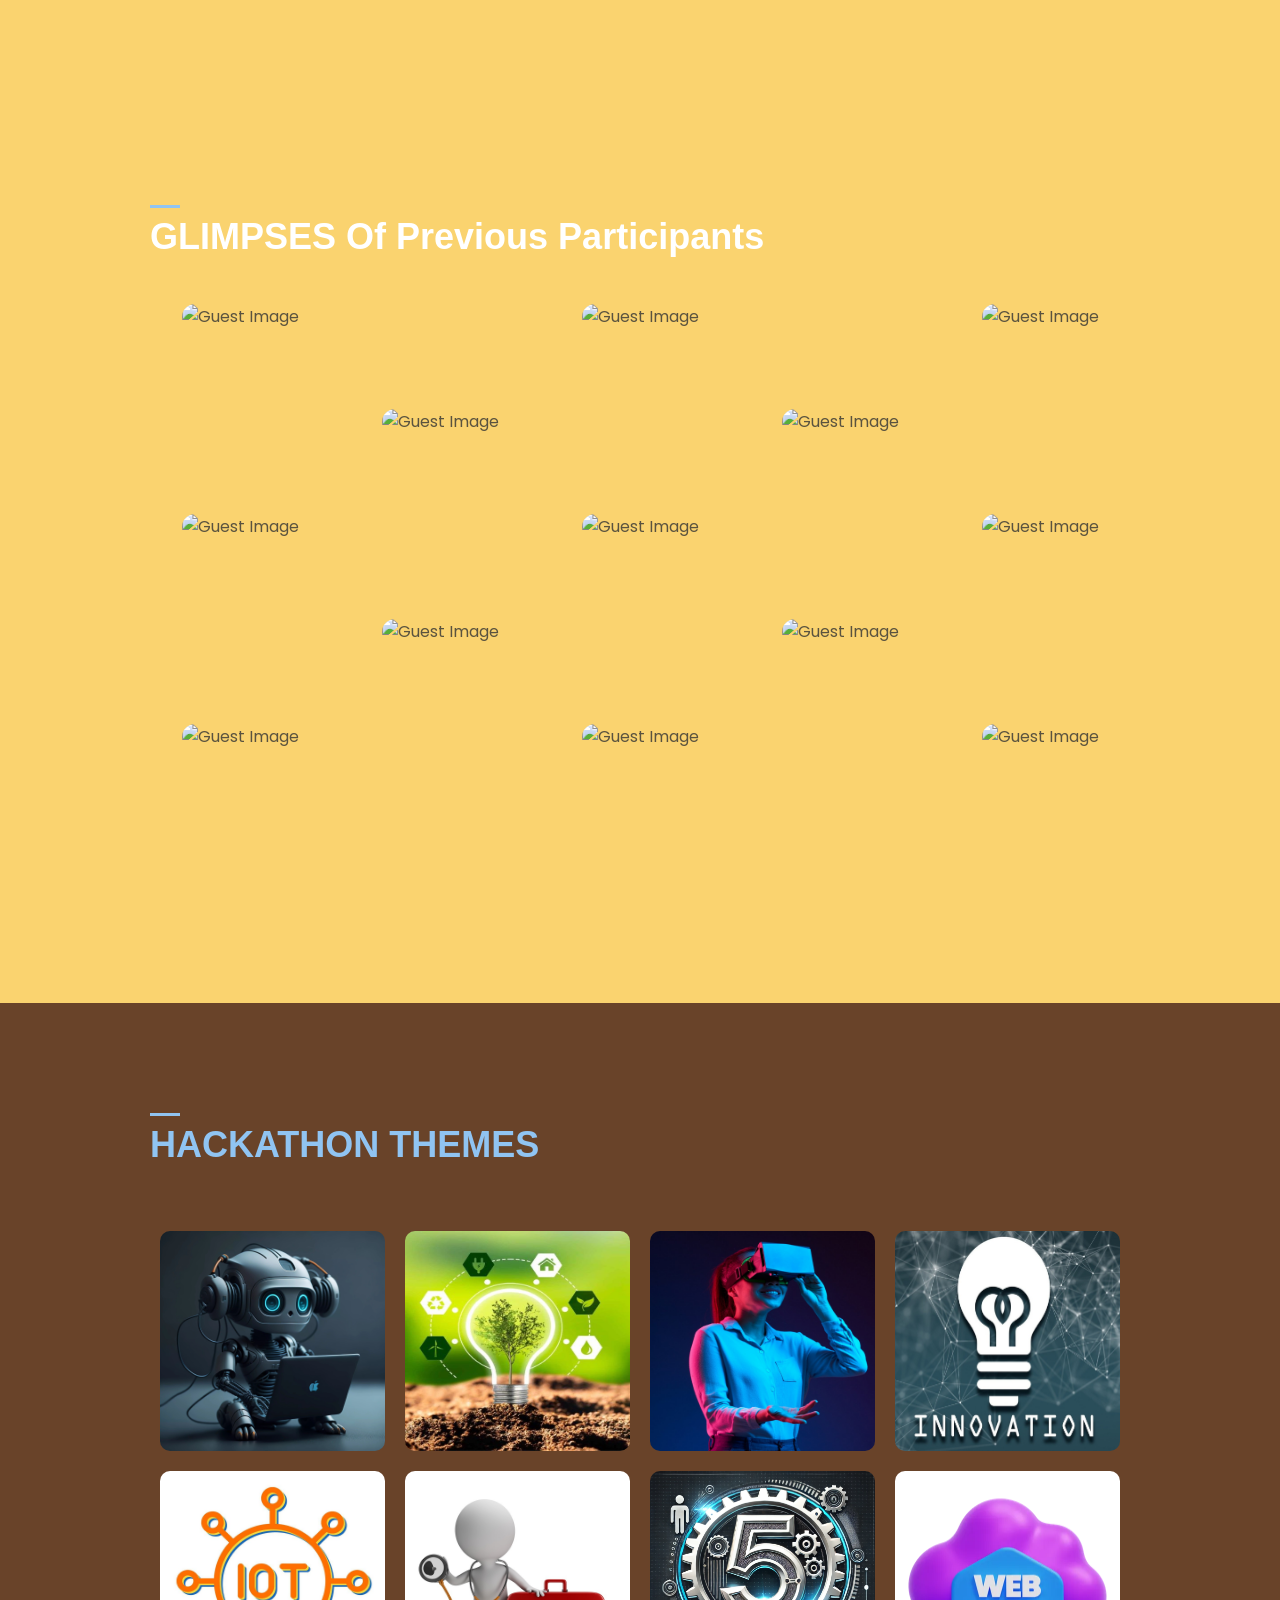
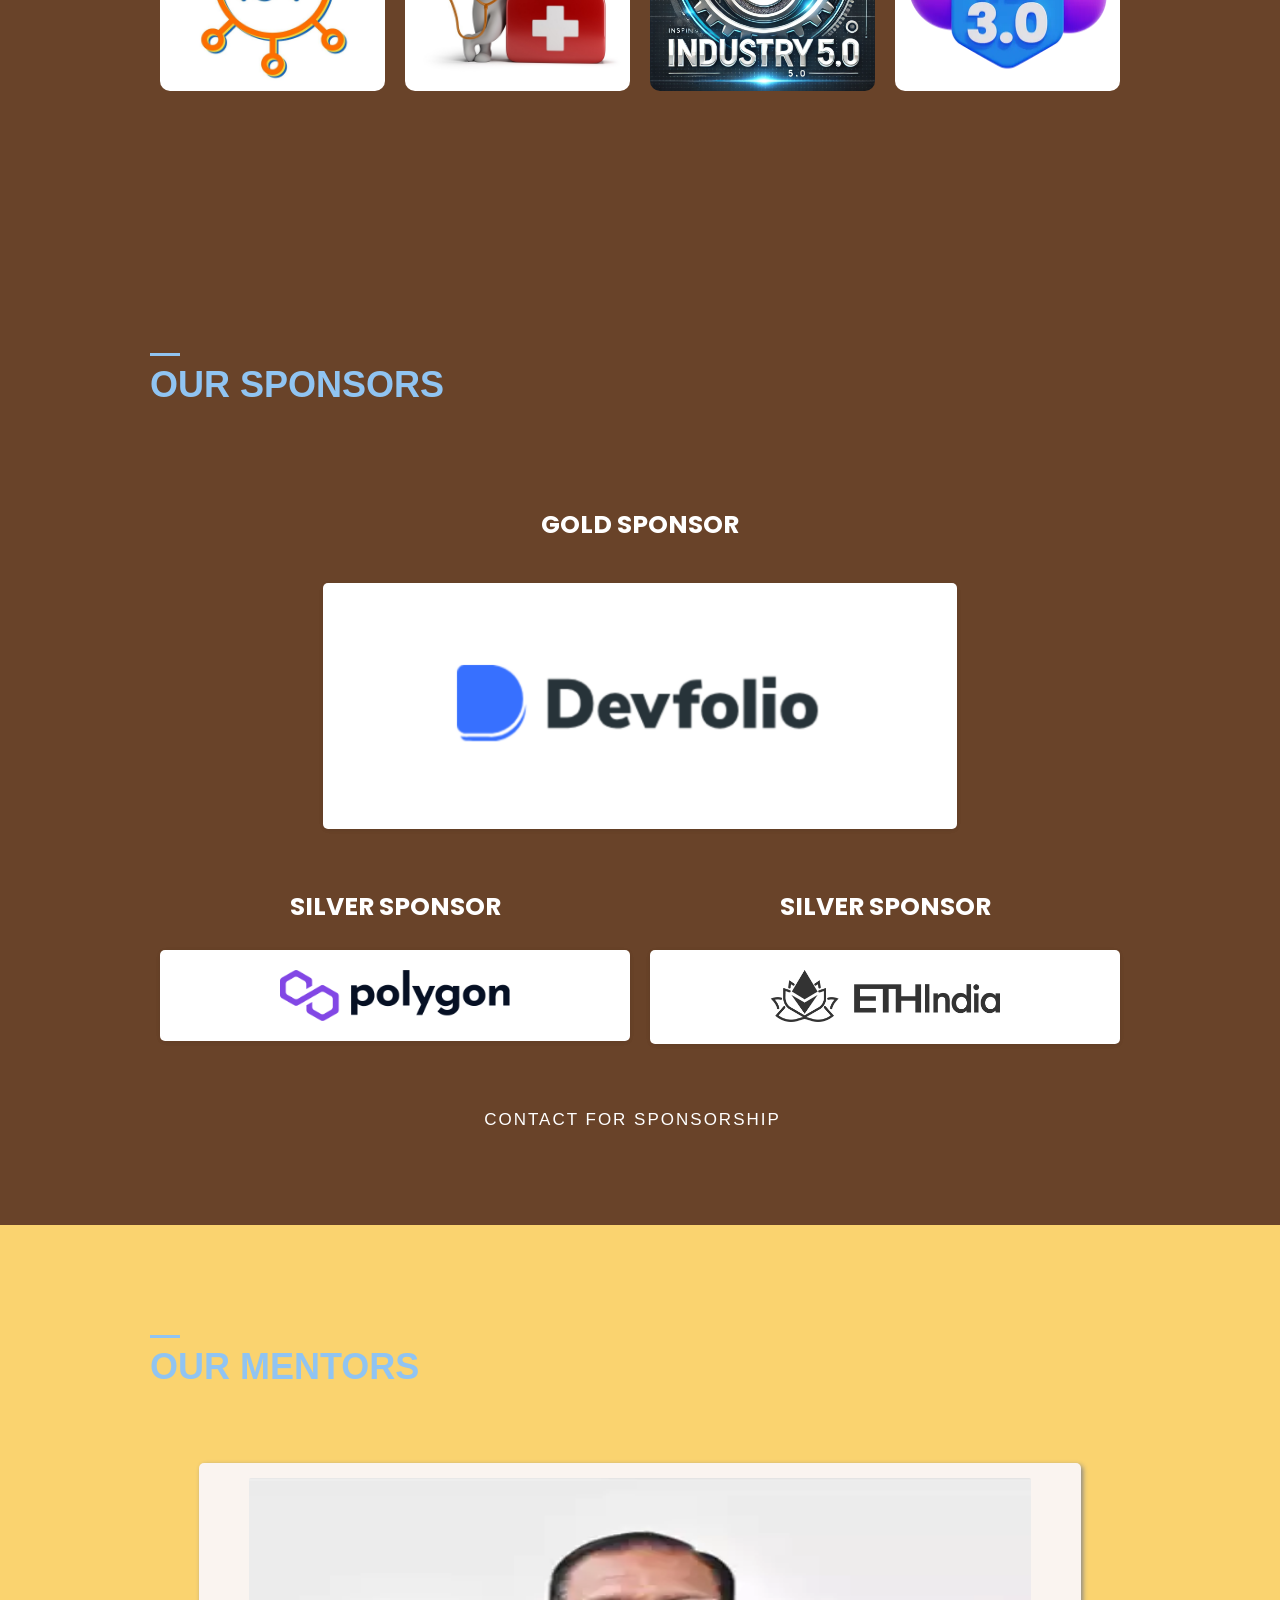
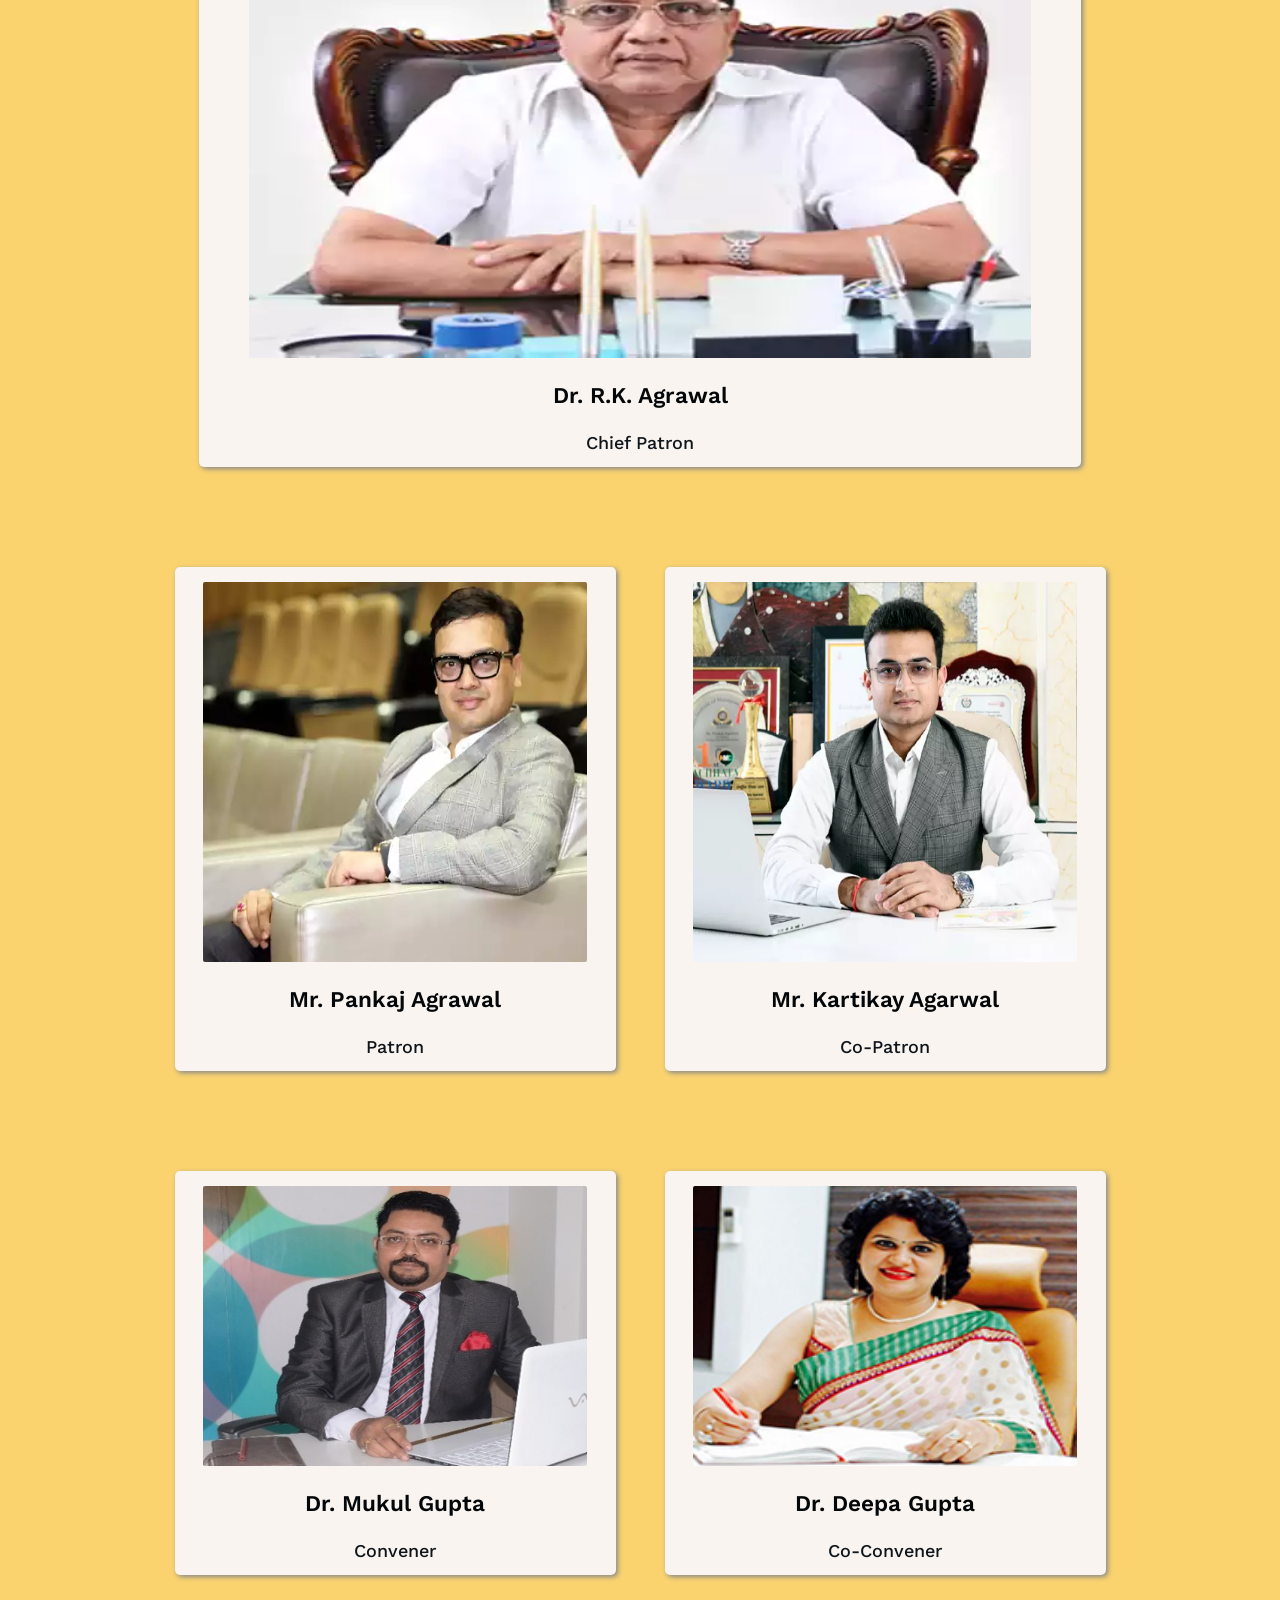
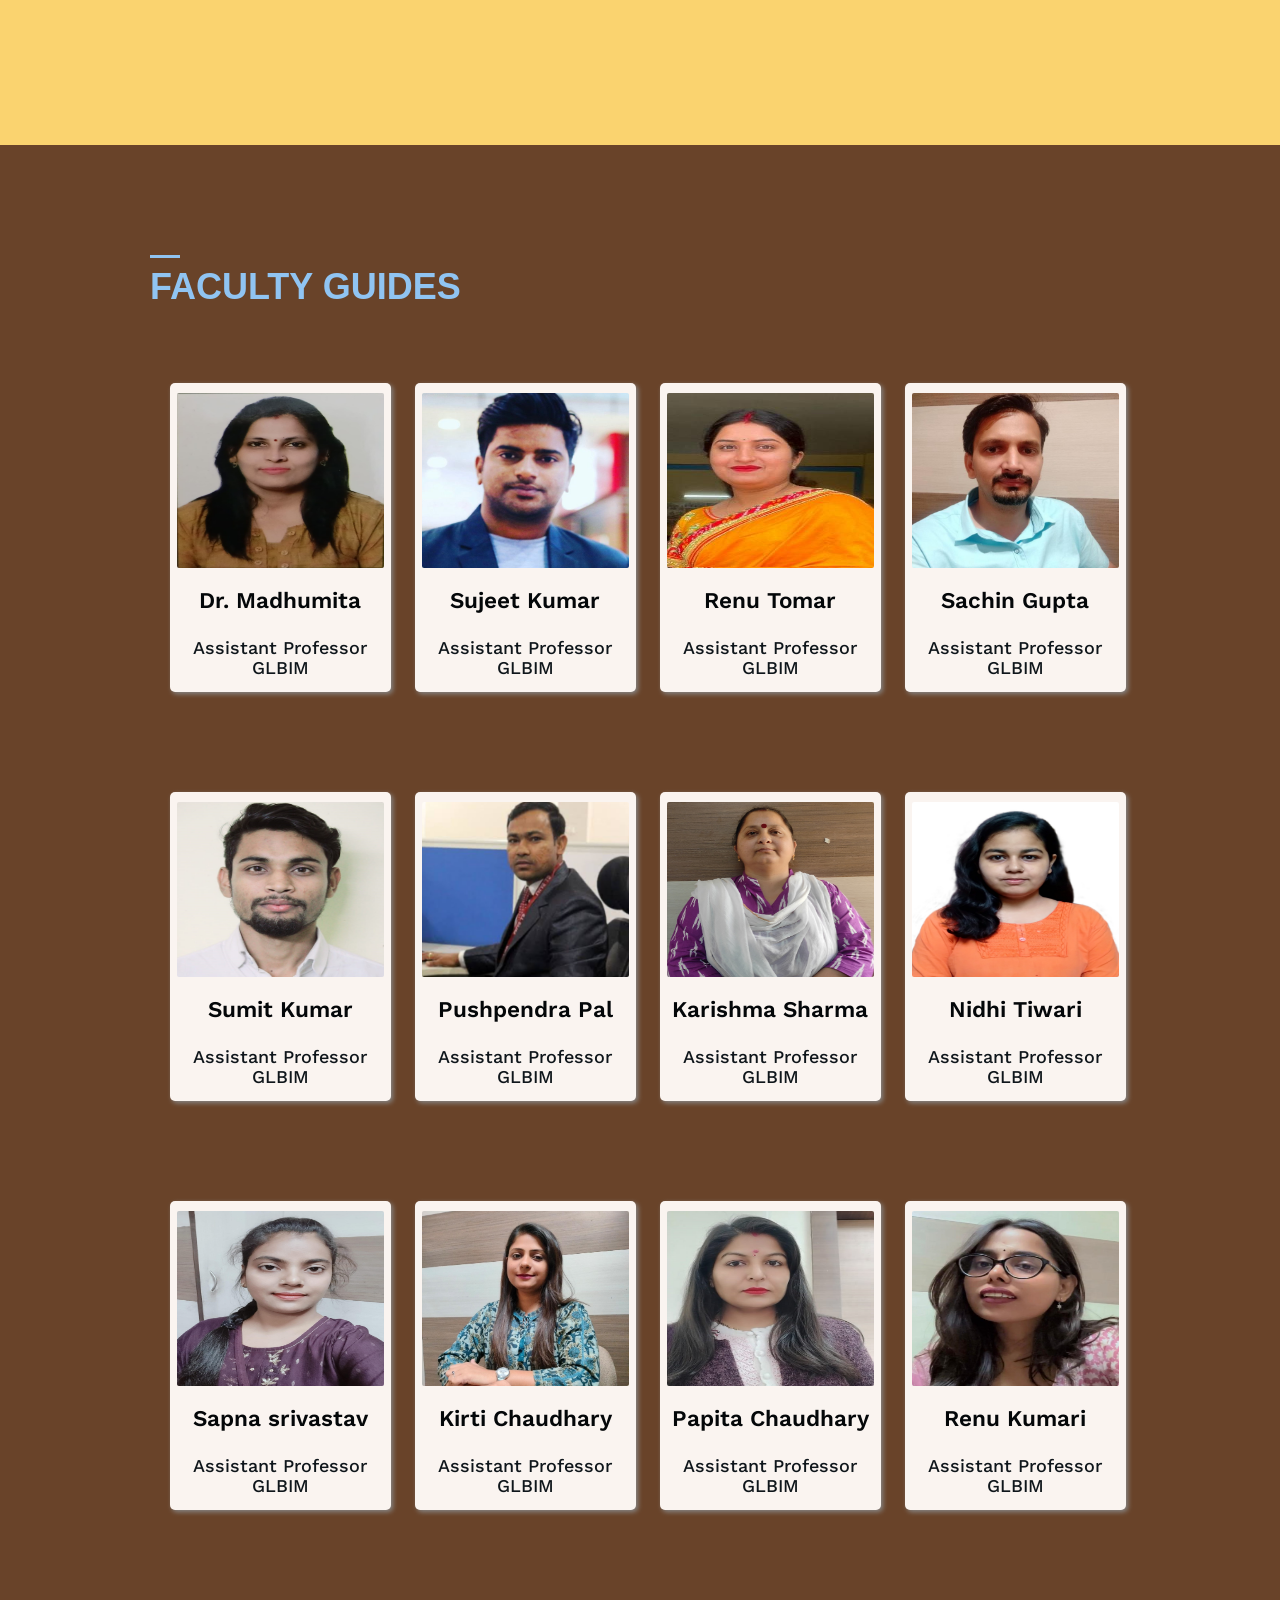
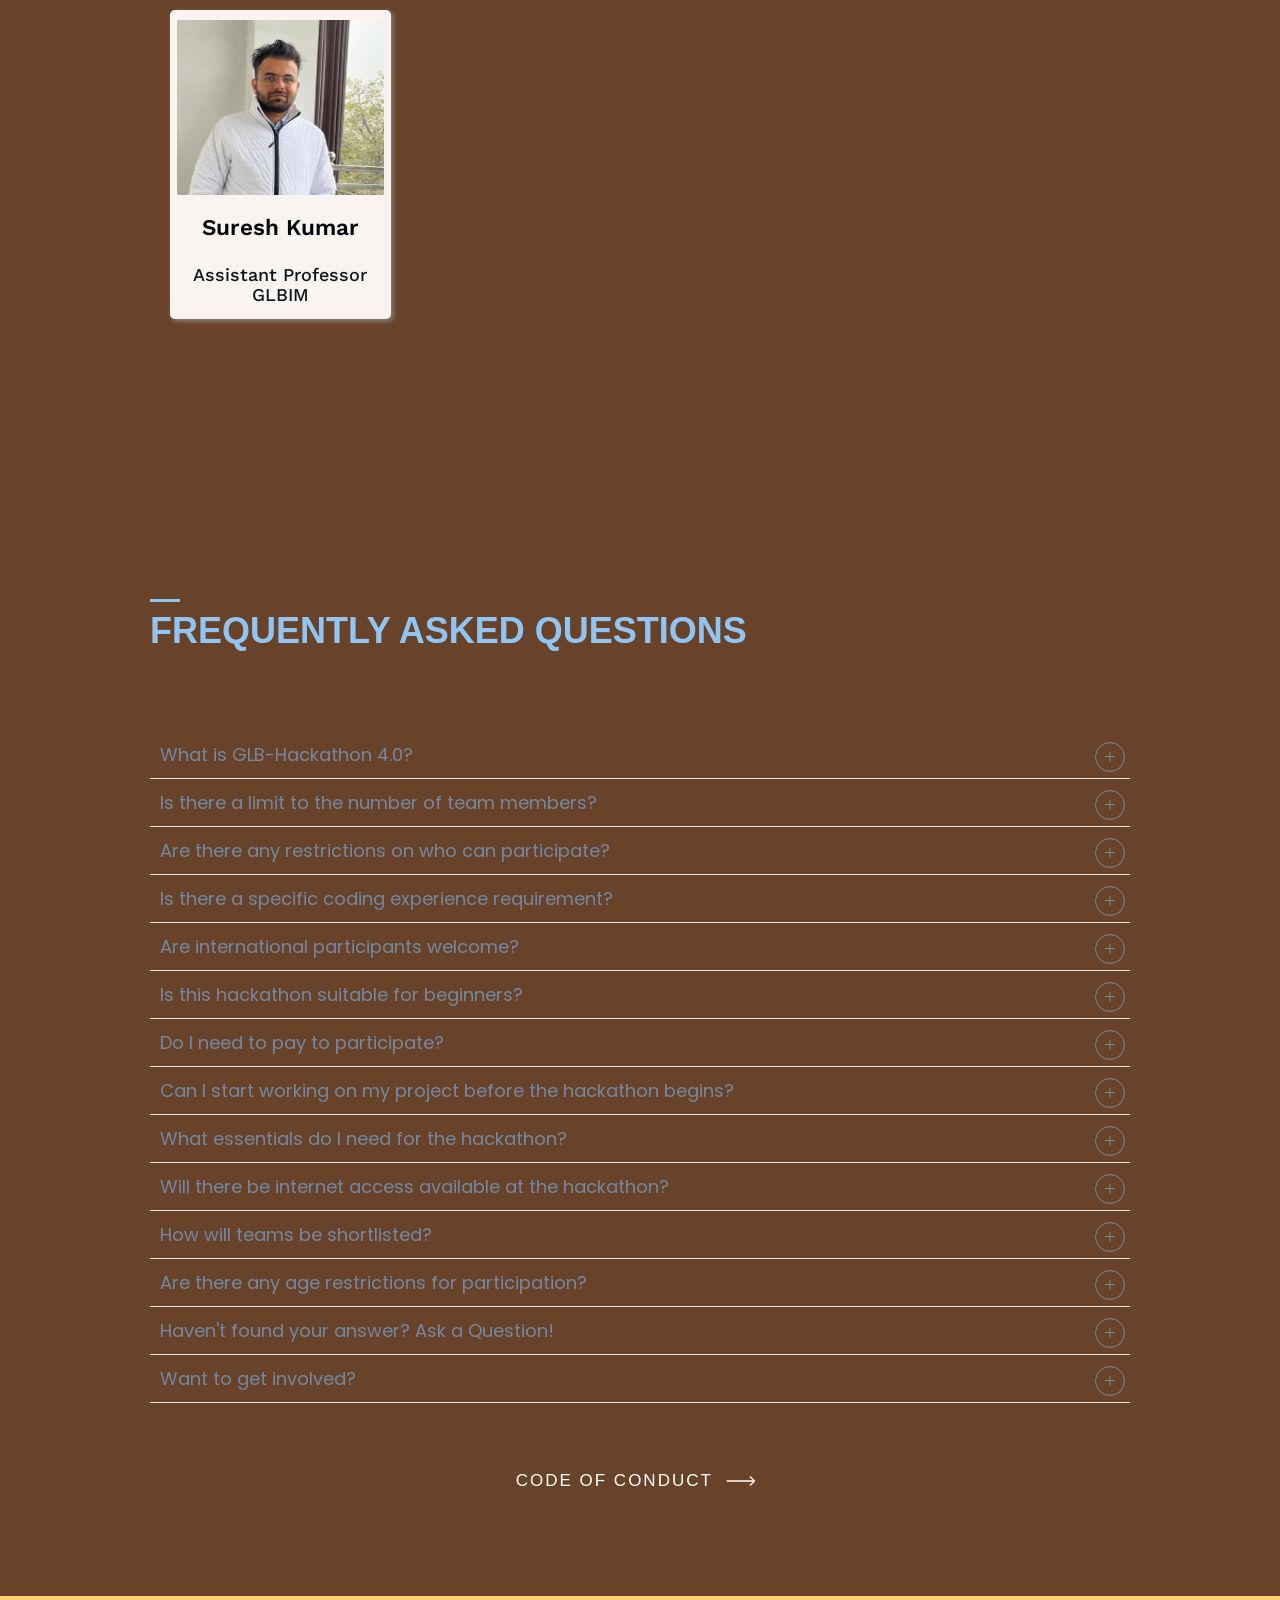
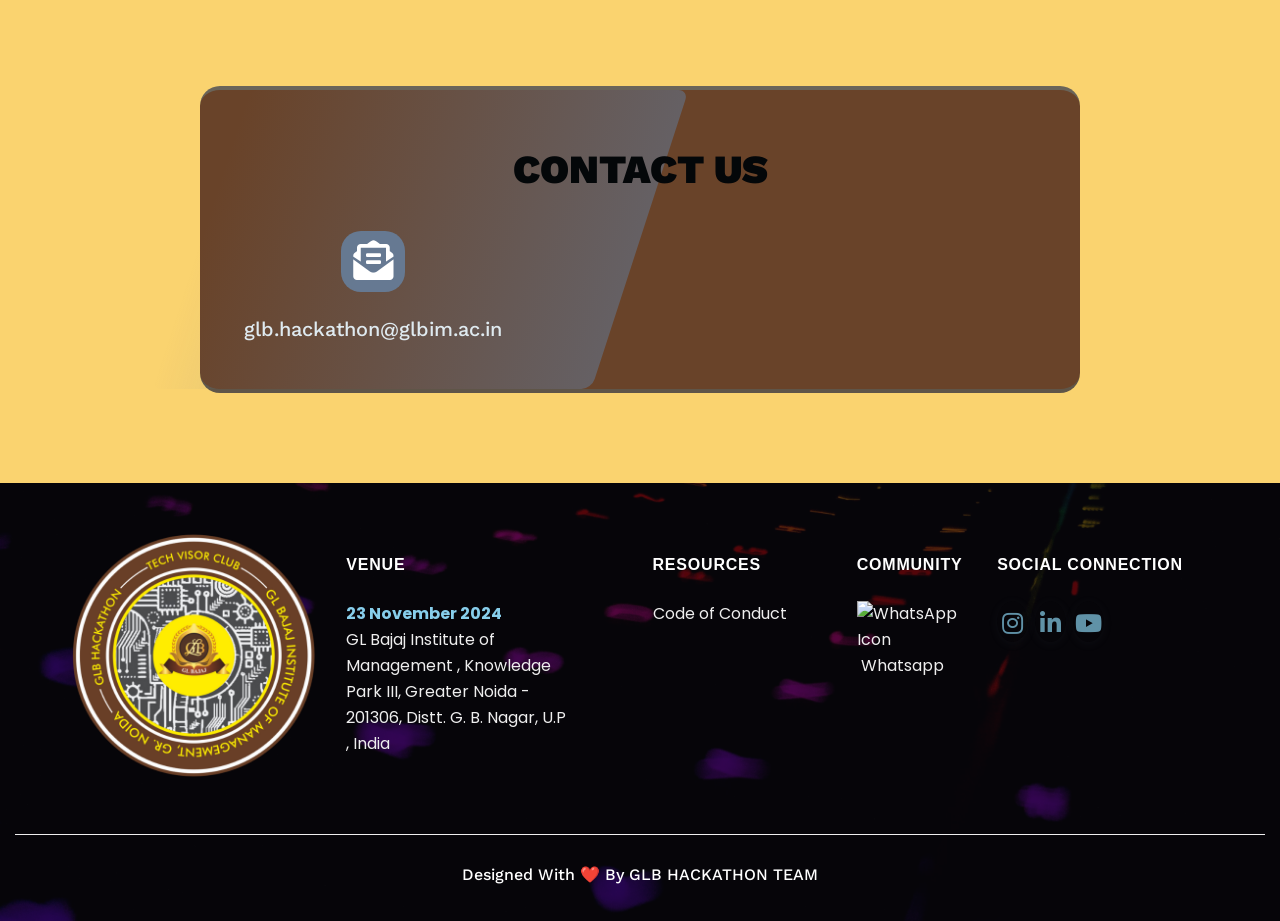
==== commit c9191f1b: "as" ====
--- a/index.html
+++ b/index.html
@@ -2735,7 +2735,7 @@
         </div>
     </section> -->
 
-     <section id="teams" class="pb100 pt100" style="background-color: #FAD36F;">
+     <!-- <section id="teams" class="pb100 pt100" style="background-color: #FAD36F;">
         <div class=container>
             <div class="section_title">
                 <h3 class="title clr-blue" data-aos="fade-right" data-aos-duration="1000" data-aos-anchor-placement="top-bottom">
@@ -2751,9 +2751,9 @@
                             <h2 style="height: 40px;">__________________</h2>
                             <h5></h5>
                             <h6>
-                                <!-- <a href="https://www.linkedin.com/in/vaibhav-srivastava-8673591ba/" target="_blank">
-                                    <i class="fab fa-linkedin" aria-hidden=true></i>
-                                </a> -->
+                                <a href="https://www.linkedin.com/in/vaibhav-srivastava-8673591ba/" target="_blank">
+                                    <i class="fab fa-linkedin" aria-hidden=true></i>
+                                </a>
                             </h6>
                         </div>
                     </div>
@@ -2761,37 +2761,37 @@
                         <div class="team-box">
                             <img src="assets/img/team/ankit2.jpg" width="250px" height="175px" style="margin: auto;">
                             <h2 style="height: 40px;">Ankit Singh</h2>
-                            <!-- <h5>Lead-Organizer</h5> -->
-                            <h6>
-                                <!-- <a href="https://www.linkedin.com/in/saksham-duhan-48a536229/" target="_blank">
-                                    <i class="fab fa-linkedin" aria-hidden=true></i>
-                                </a> -->
+                            <h5>Lead-Organizer</h5>
+                            <h6>
+                                <a href="https://www.linkedin.com/in/saksham-duhan-48a536229/" target="_blank">
+                                    <i class="fab fa-linkedin" aria-hidden=true></i>
+                                </a>
                             </h6>
                         </div>
                     </div>
                     <div class="col-md-3">
                         <div class="team-box"> <img src="assets/img/team/.jpeg" width="250px" height="175px" style="margin: auto;">
                             <h2 style="height: 40px;">__________________</h2>
-                            <!-- <h5>Coordinator</h5> -->
-                            <!-- <h6>
+                            <h5>Coordinator</h5>
+                            <h6>
                                 <a href="https://www.linkedin.com/in/allen-pandey-22b148229/" target="_blank">
                                     <i class="fab fa-linkedin" aria-hidden=true></i>
                                 </a>
-                            </h6> -->
+                            </h6>
                         </div>
                     </div>
 
                     <div class="col-md-3">
                         <div class="team-box"> <img src="assets/img/team/sat.jpg" width="250px" height="175px" style="margin: auto;">
                             <h2 style="height: 40px;">Kumar Satyam </h2>
-                            <!-- <h5> Advisor </h5> -->
-                            <!-- <h6>
+                            <h5> Advisor </h5>
+                            <h6>
                                 <a href="https://www.linkedin.com/in/shyaamal-tripathi-a389051b3/" target="_blank">
                                     <i class="fab fa-linkedin" aria-hidden=true></i>
                                 </a>
-                            </h6> -->
-                        </div>
-                    </div>
+                            </h6>
+                        </div>
+                    </div> -->
 
                     <!-- <div class="col-md-3">
                         <div class="team-box"> <img src="assets/img/team/harit.png" width="90%">
@@ -2980,24 +2980,24 @@
                         <div class="contact-card" style="background: #694329;">
                             <h3>CONTACT US</h3>
                             <div class="row">
-                                <div class="col-md-4">
+                                <!-- <div class="col-md-4">
                                     <div class="contact-content"> <span><i class="fas fa-tty"></i></span> <br>
                                         <h4>__________________ </h4>
                                         <h5><a href="tel:+91 875 6399 739">+__________________</a></h5>
                                     </div>
-                                </div>
+                                </div> -->
                                 <div class="col-md-4">
                                     <div class="contact-content"> <span><i class="fas fa-envelope-open-text"></i></span>
                                         <br> <br>
                                         <h5><a href="mailto:glb.hackathon@glbim.ac.in">glb.hackathon@glbim.ac.in</a></h5>
                                     </div>
                                 </div>
-                                <div class="col-md-4">
+                                <!-- <div class="col-md-4">
                                     <div class="contact-content"> <span><i class="fas fa-tty"></i></span> <br>
                                         <h4>__________________</h4>
                                         <h5><a href="tel:+91 701 5792 654">+__________________</a></h5>
                                     </div>
-                                </div>
+                                </div> -->
                             </div>
                         </div>
                     </div>
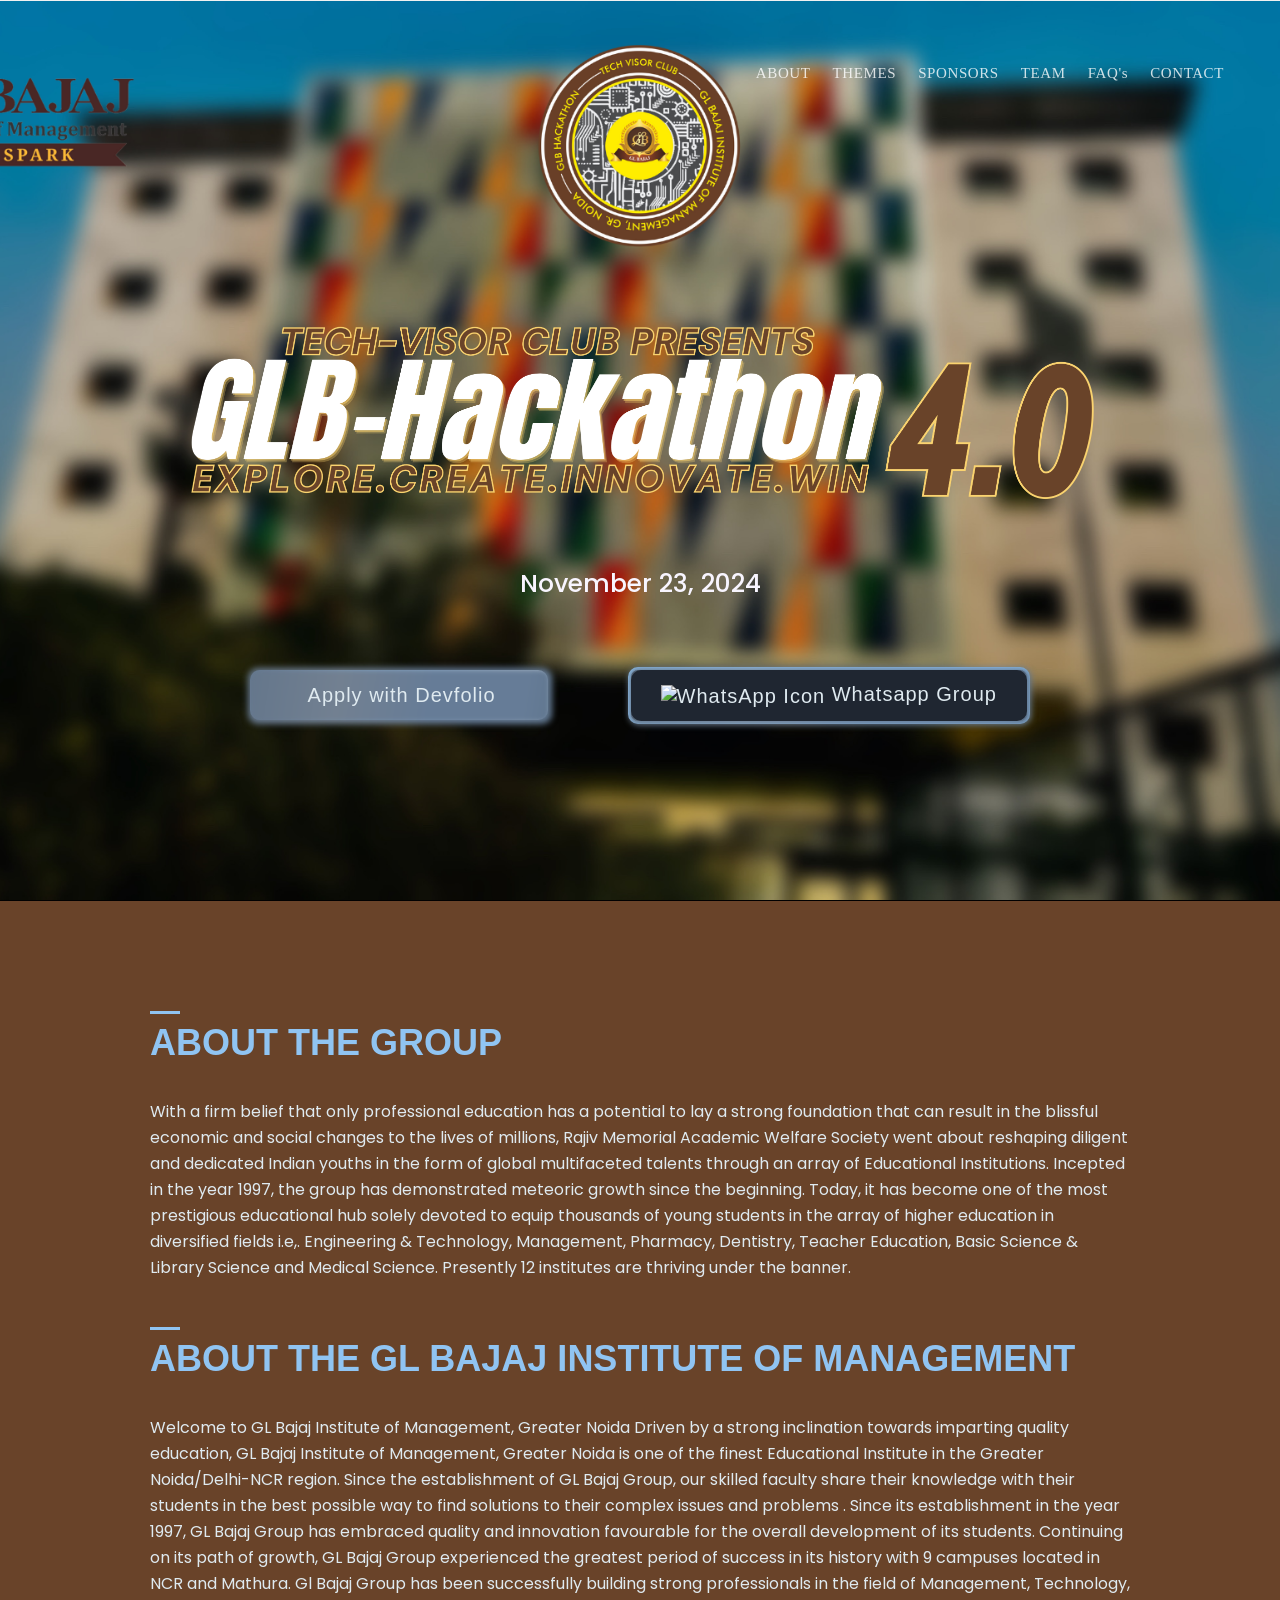
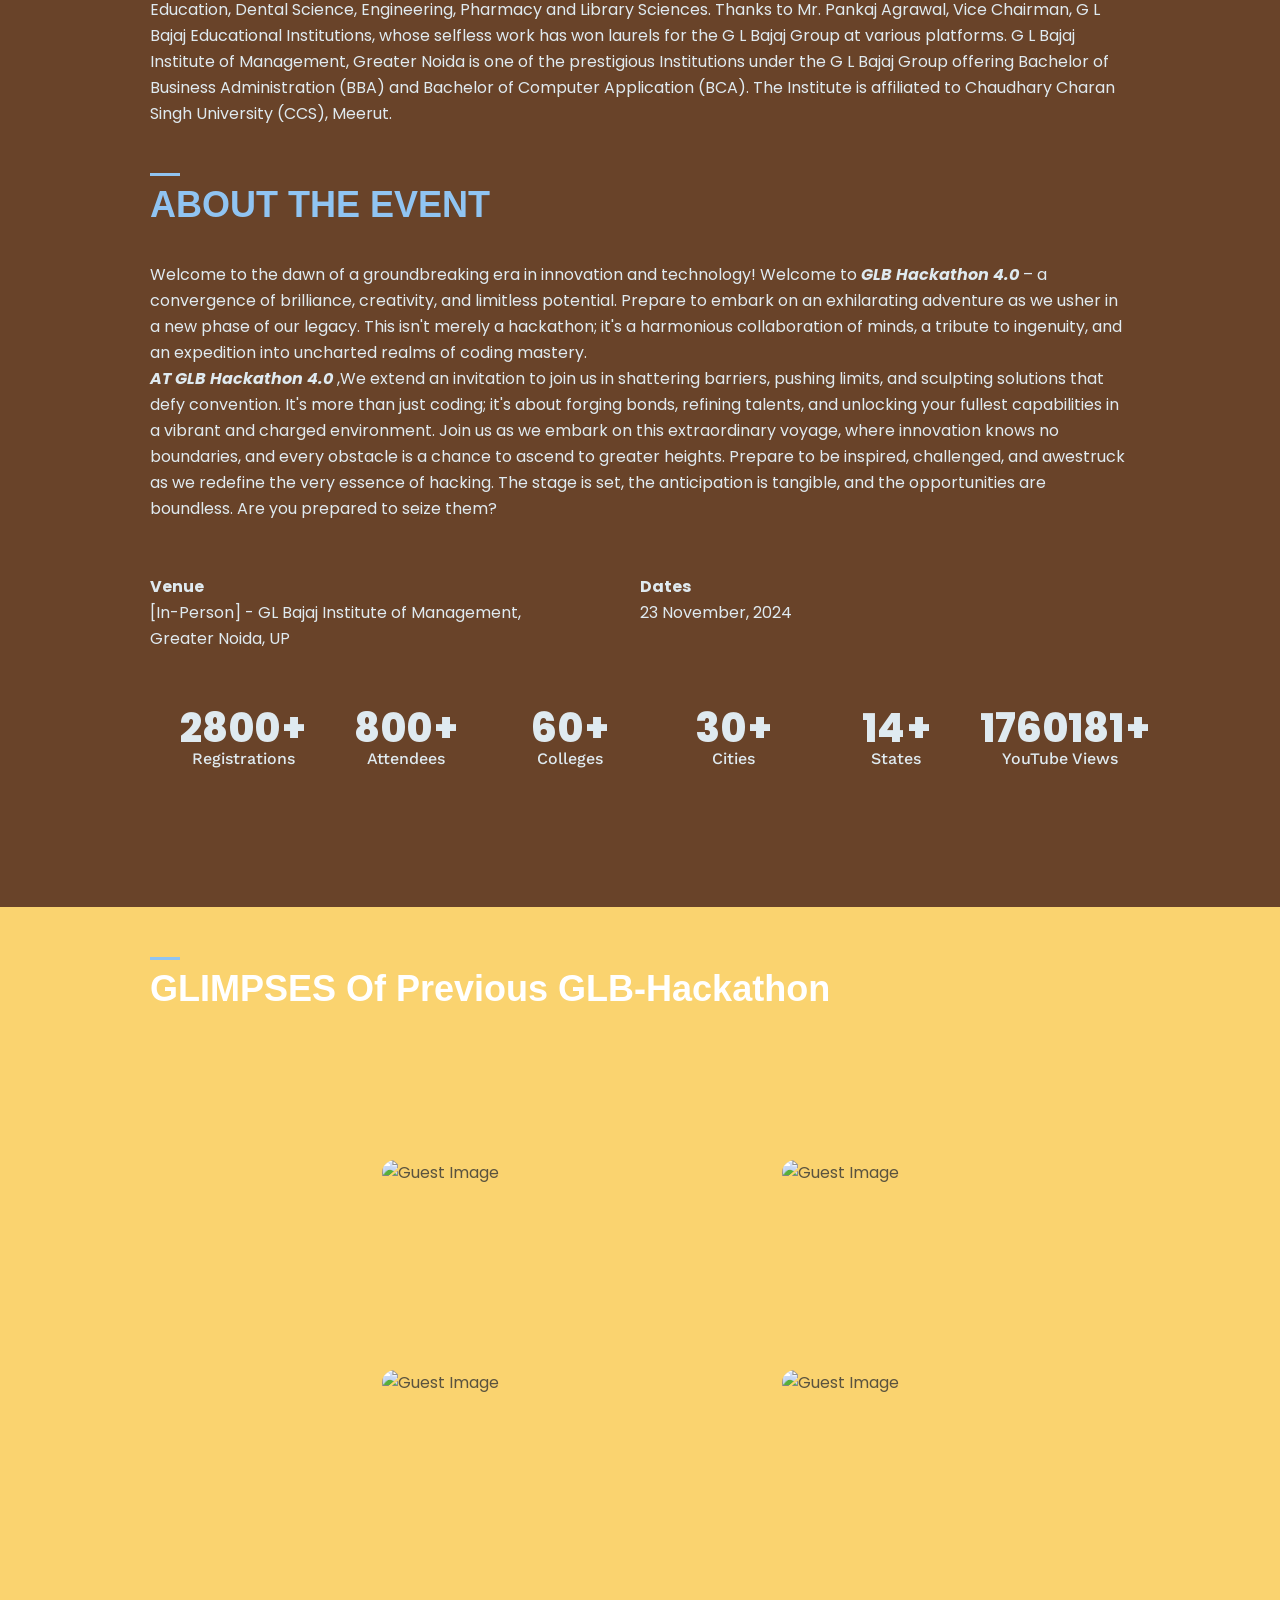
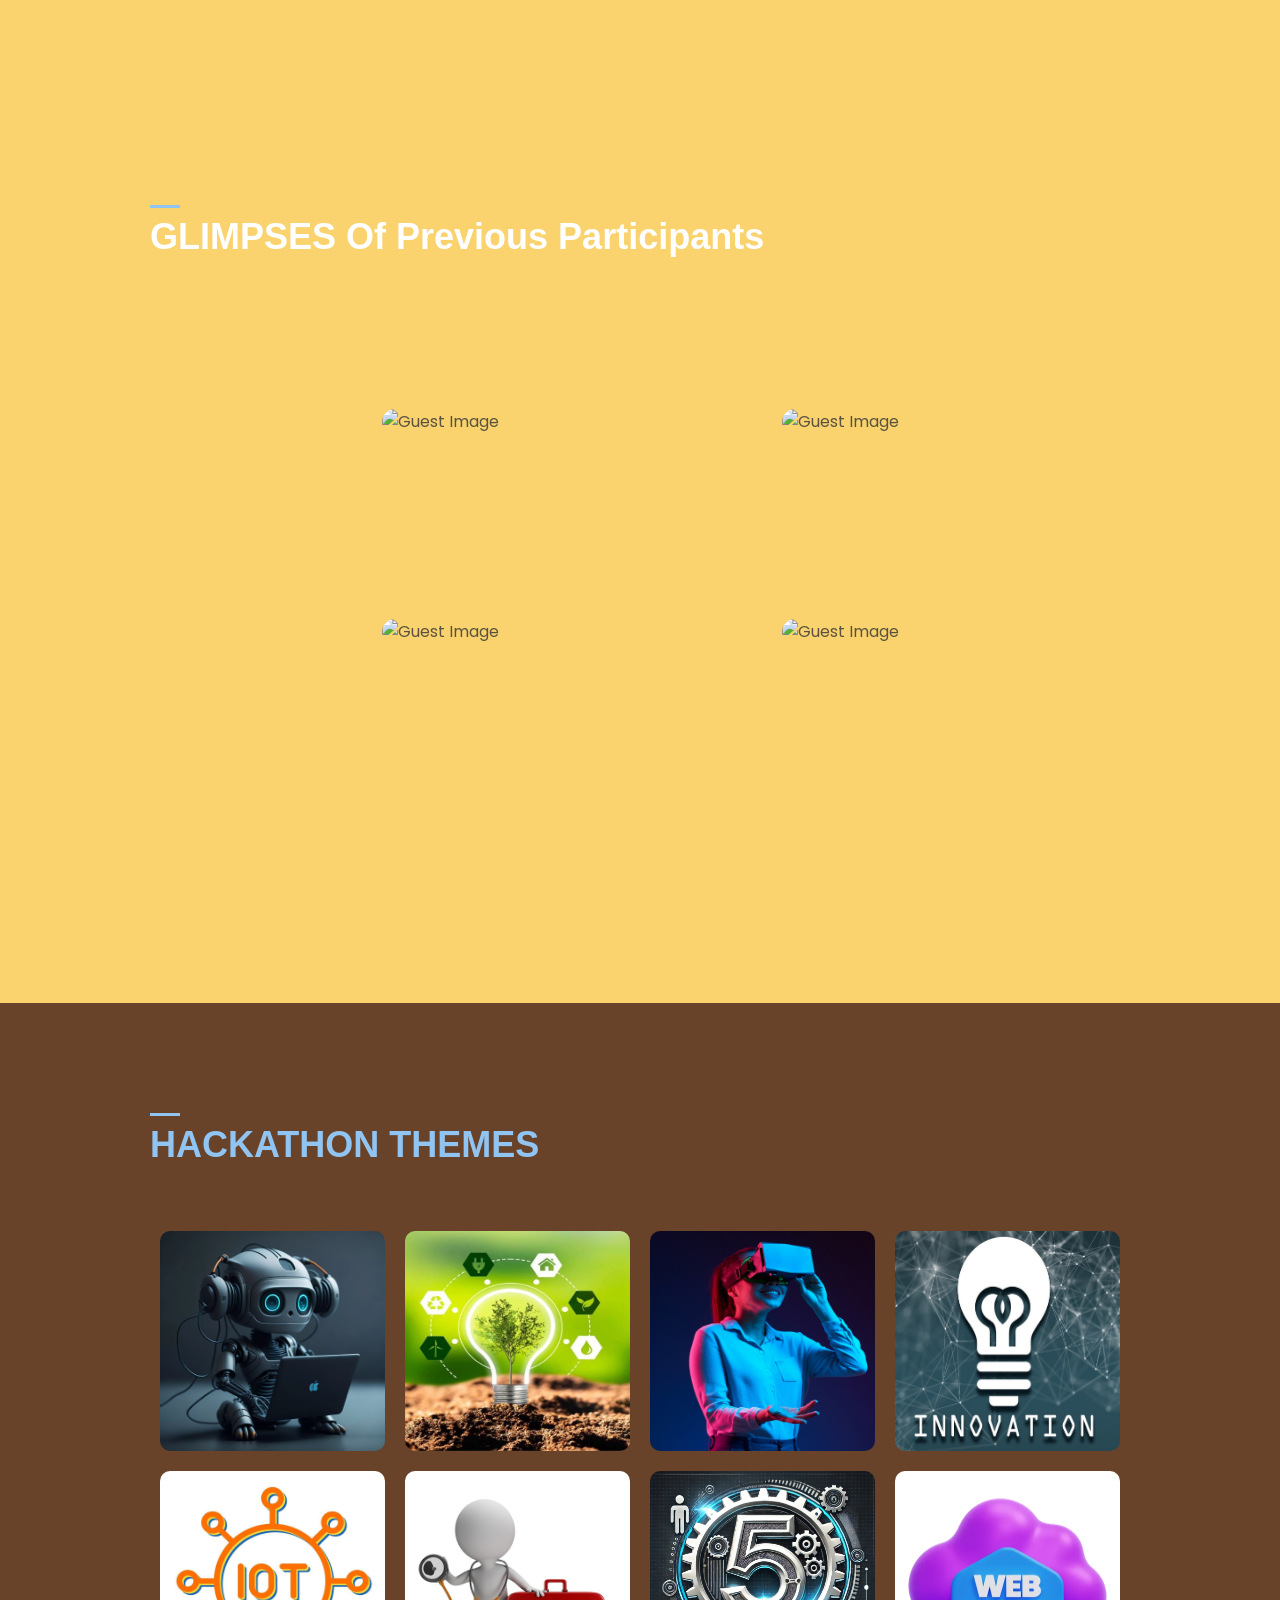
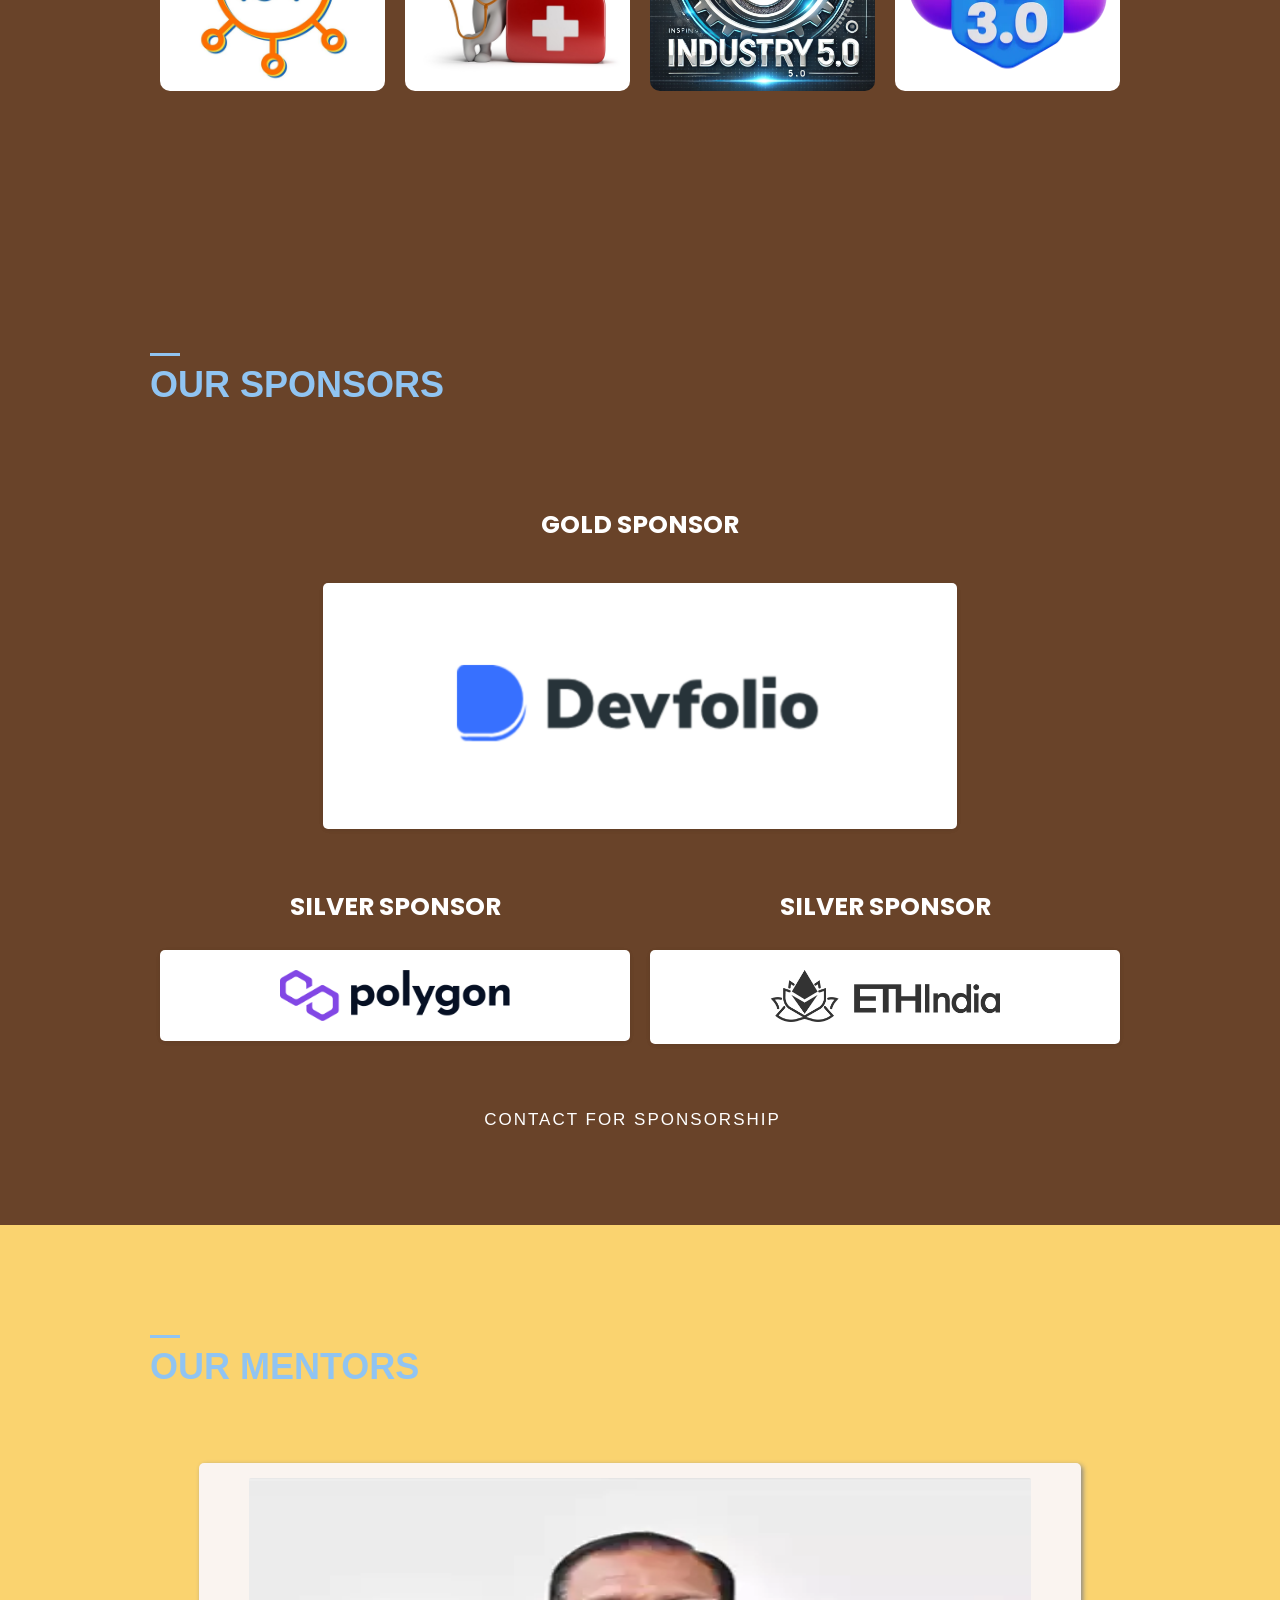
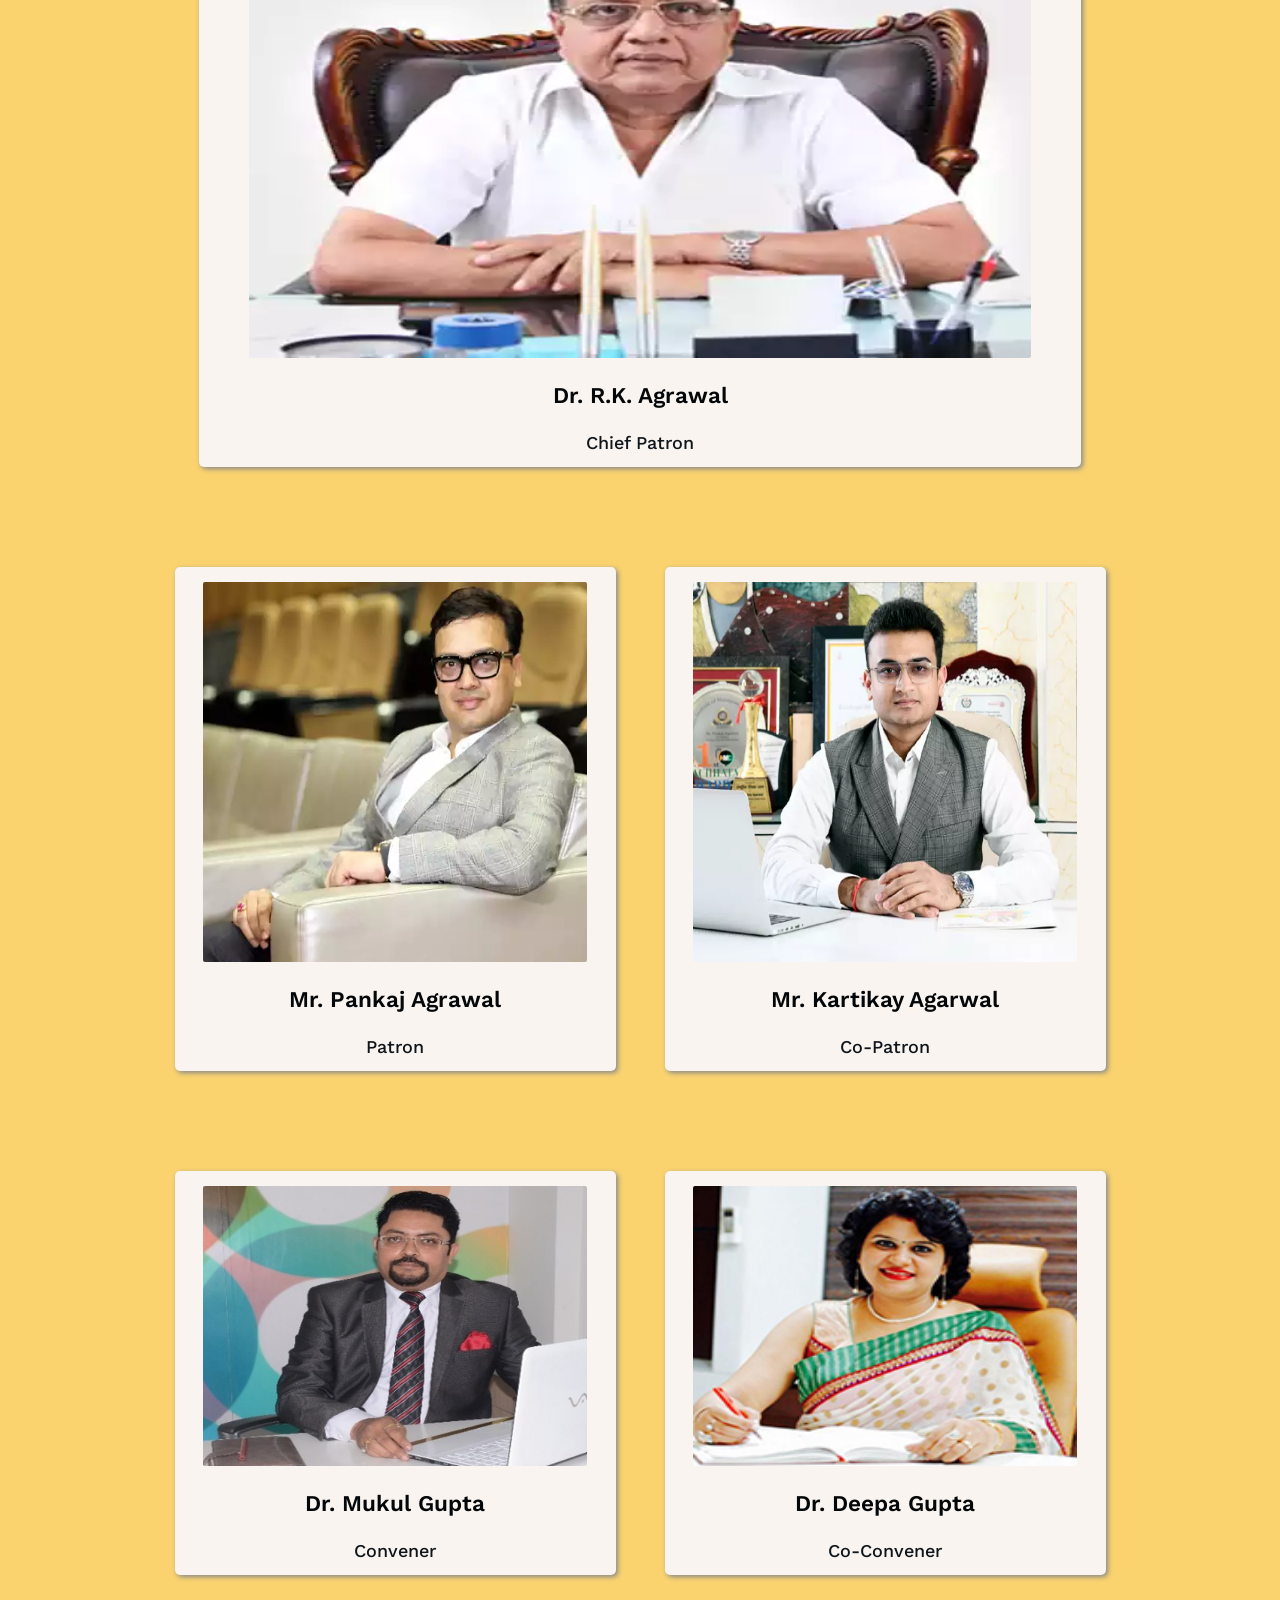
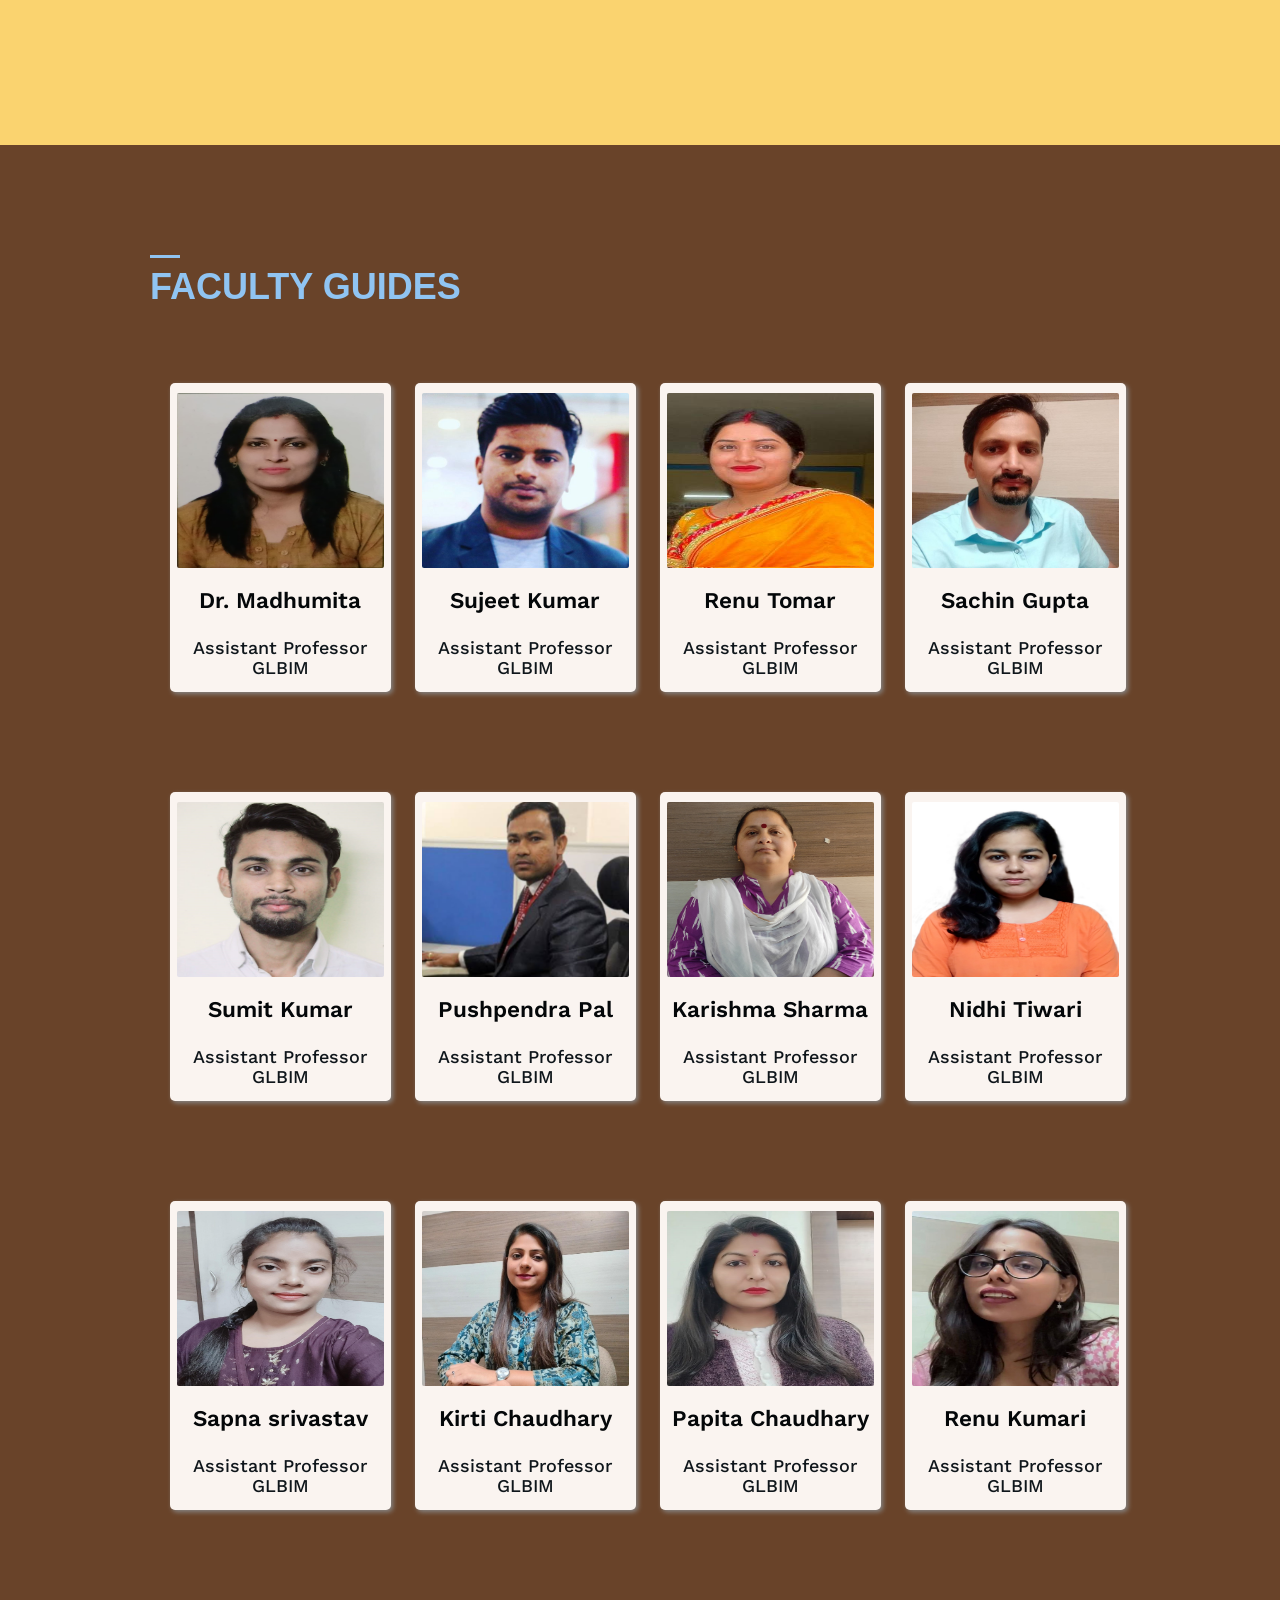
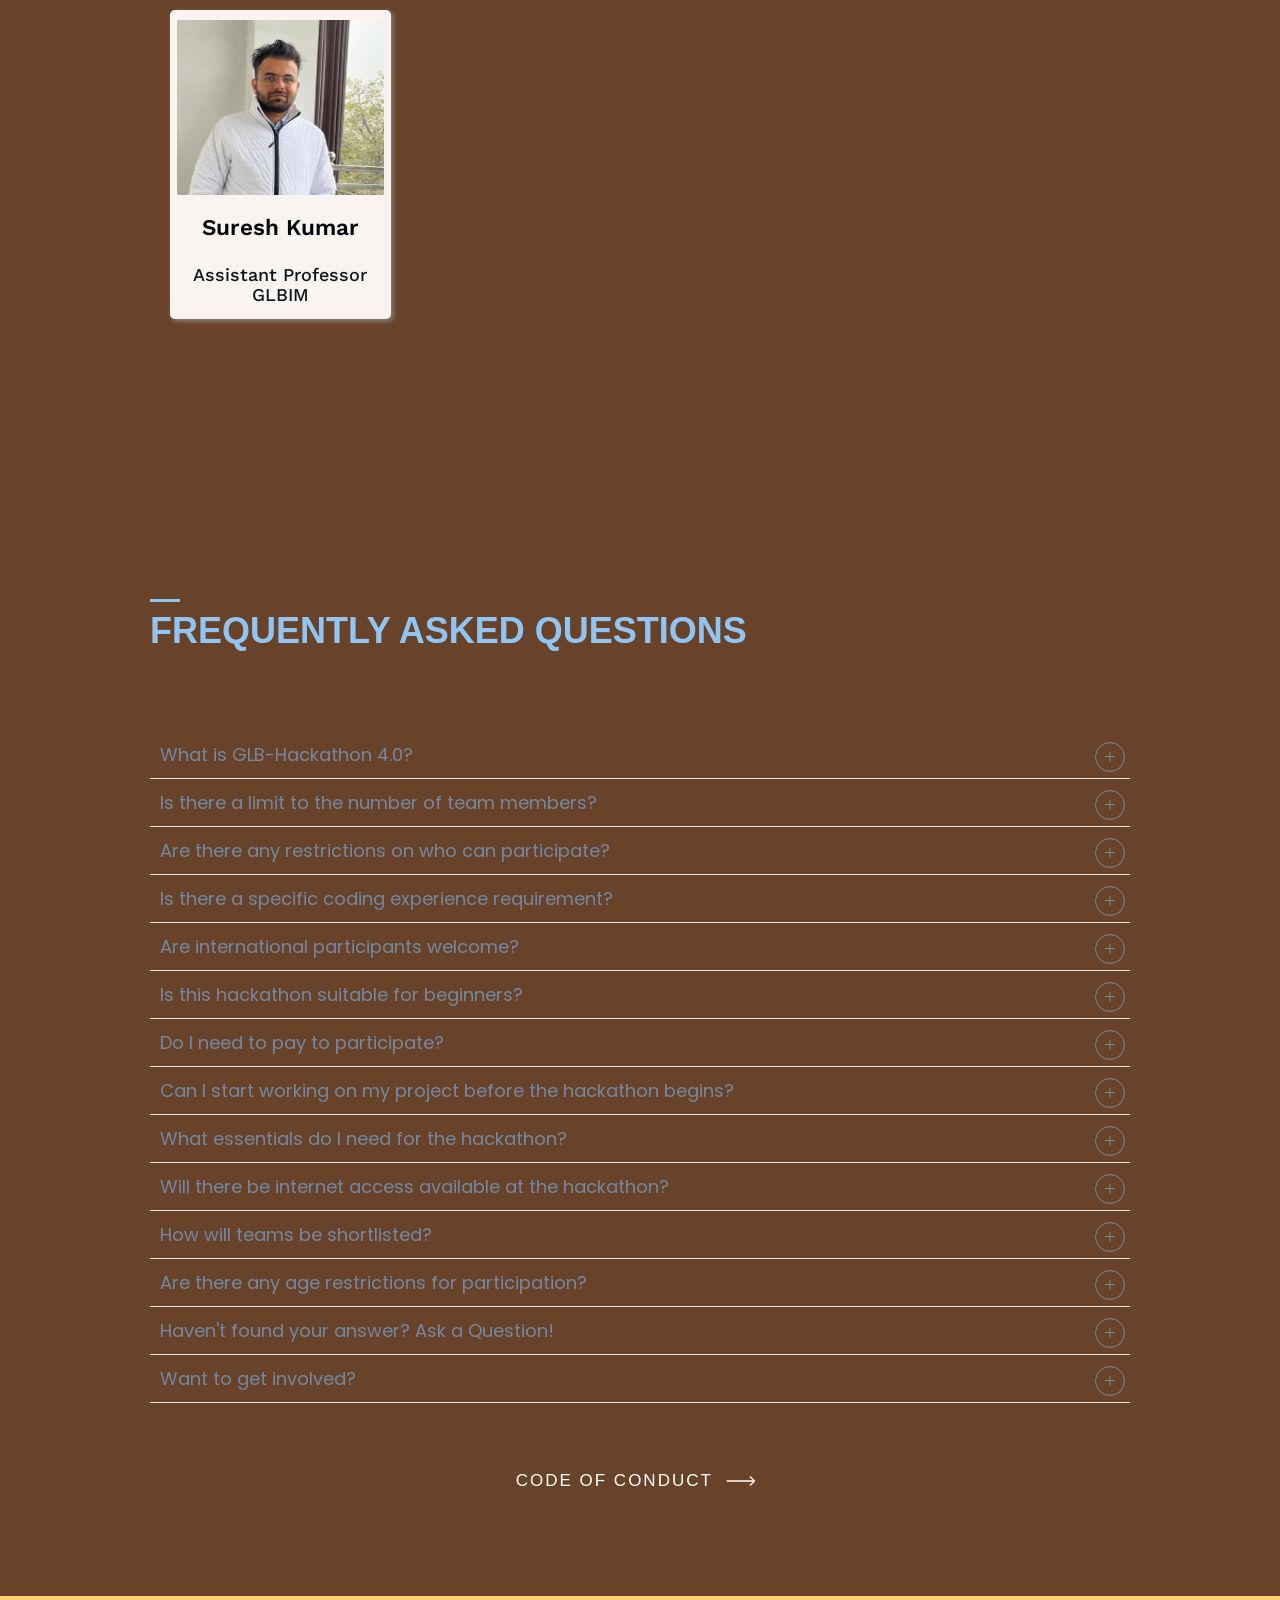
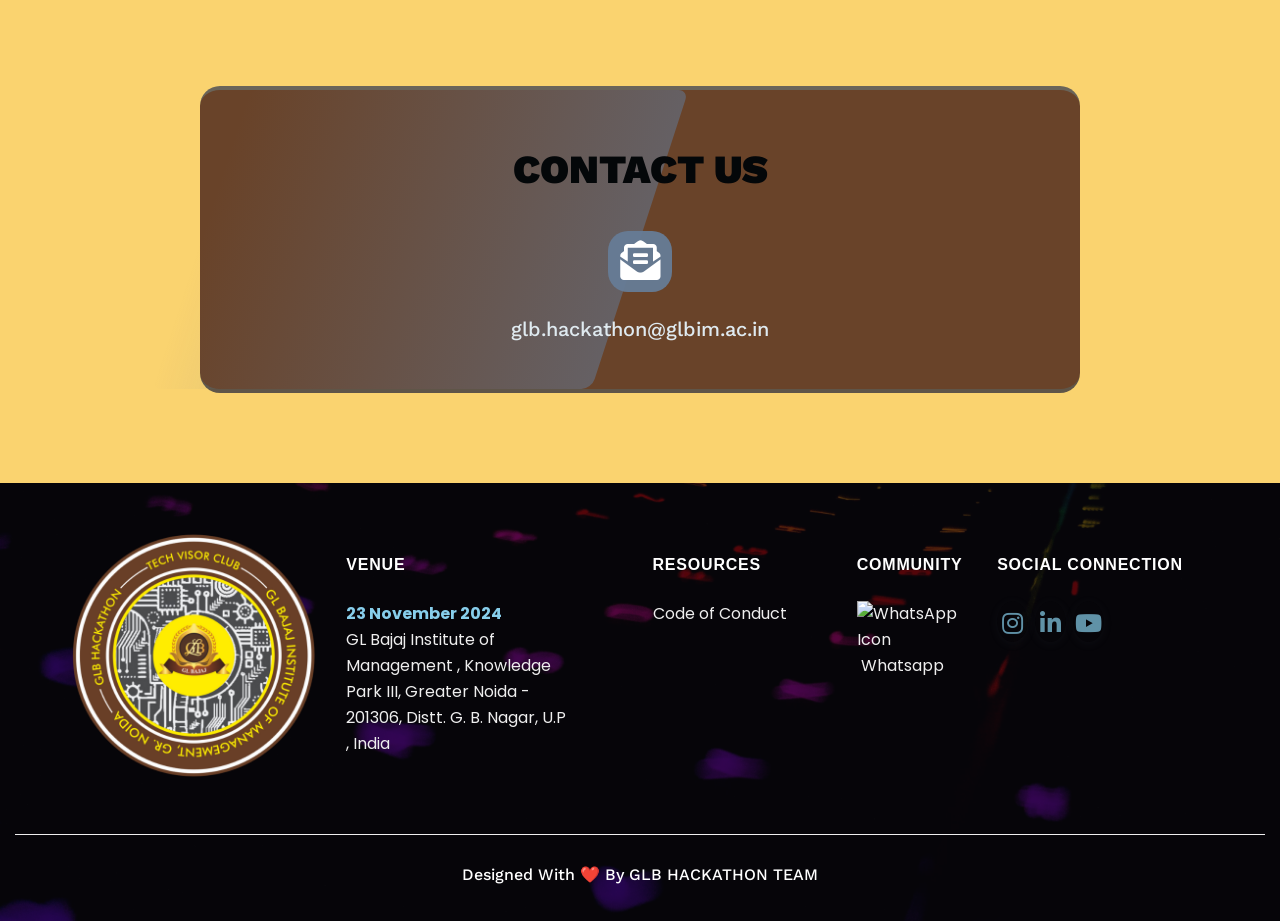
==== commit 5fcc429f: "aszxc" ====
--- a/index.html
+++ b/index.html
@@ -2986,7 +2986,7 @@
                                         <h5><a href="tel:+91 875 6399 739">+__________________</a></h5>
                                     </div>
                                 </div> -->
-                                <div class="col-md-4">
+                                <div class="col-md-12 " >
                                     <div class="contact-content"> <span><i class="fas fa-envelope-open-text"></i></span>
                                         <br> <br>
                                         <h5><a href="mailto:glb.hackathon@glbim.ac.in">glb.hackathon@glbim.ac.in</a></h5>
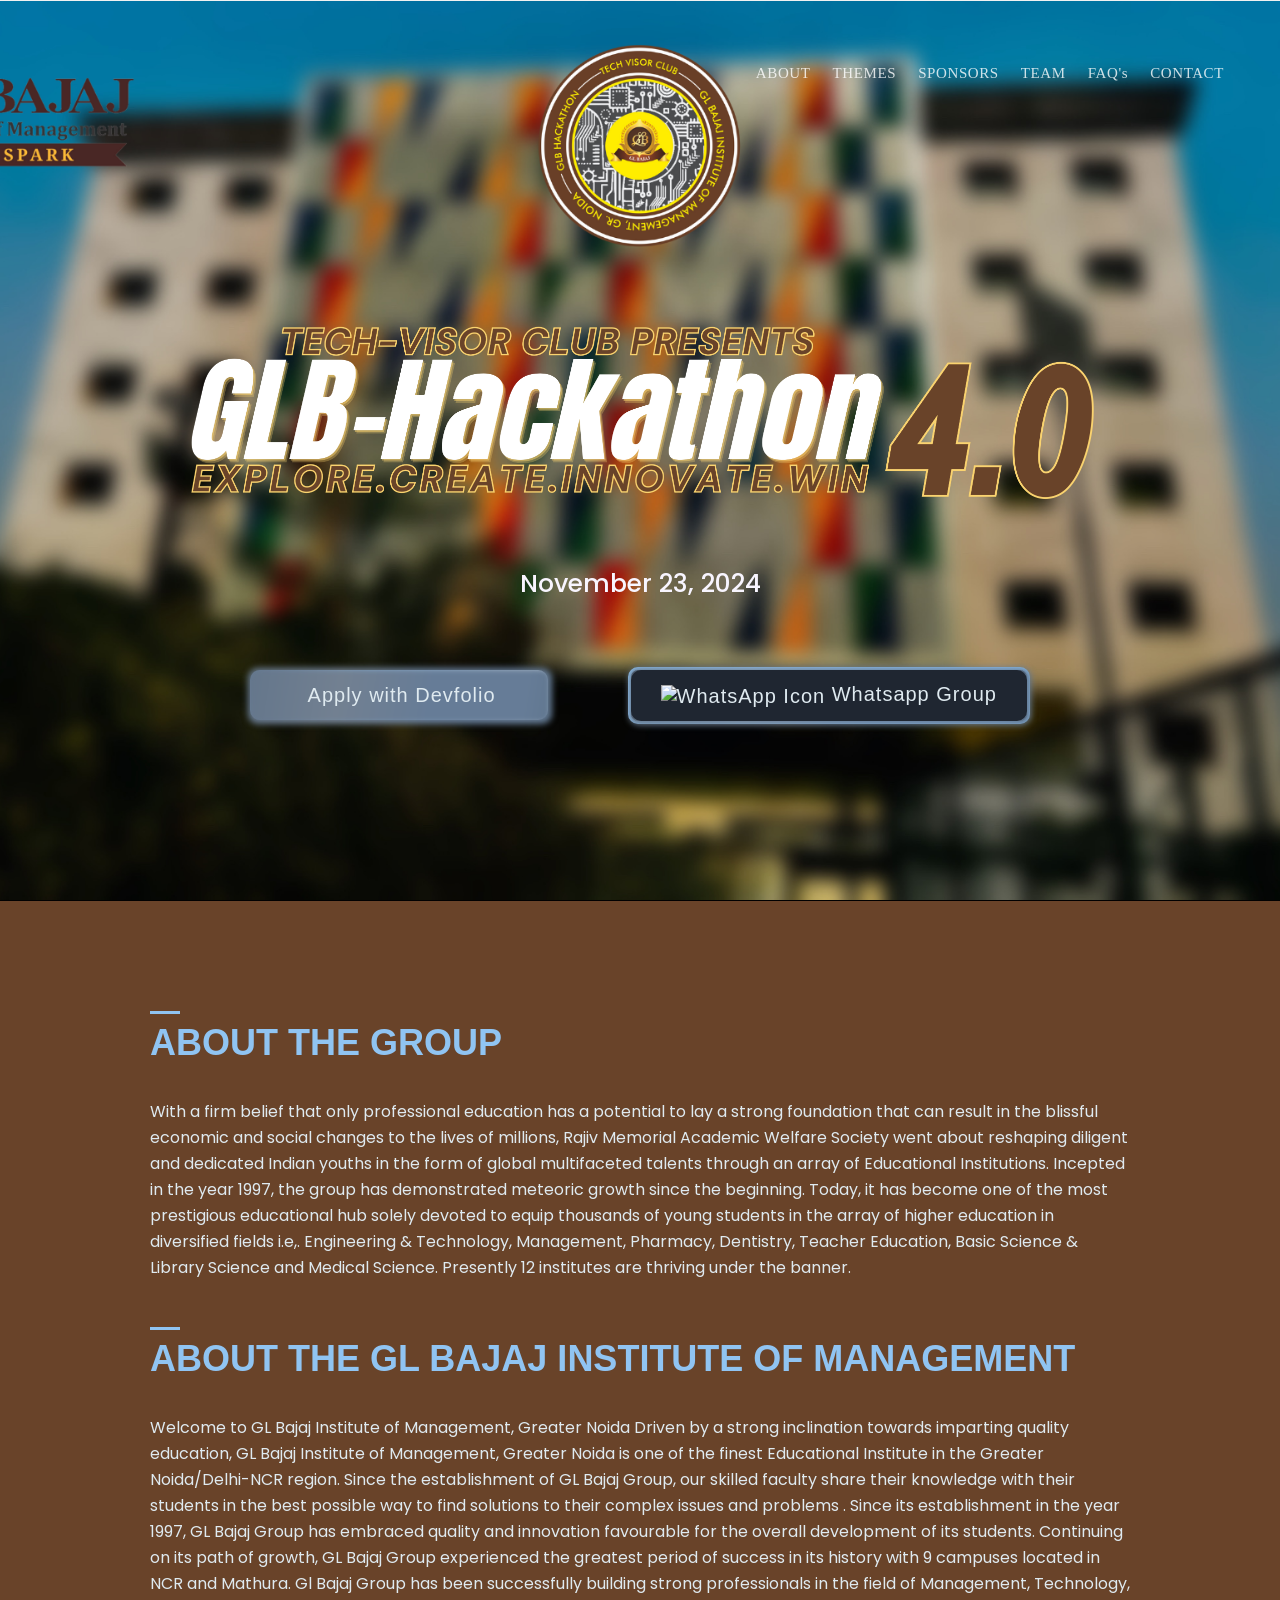
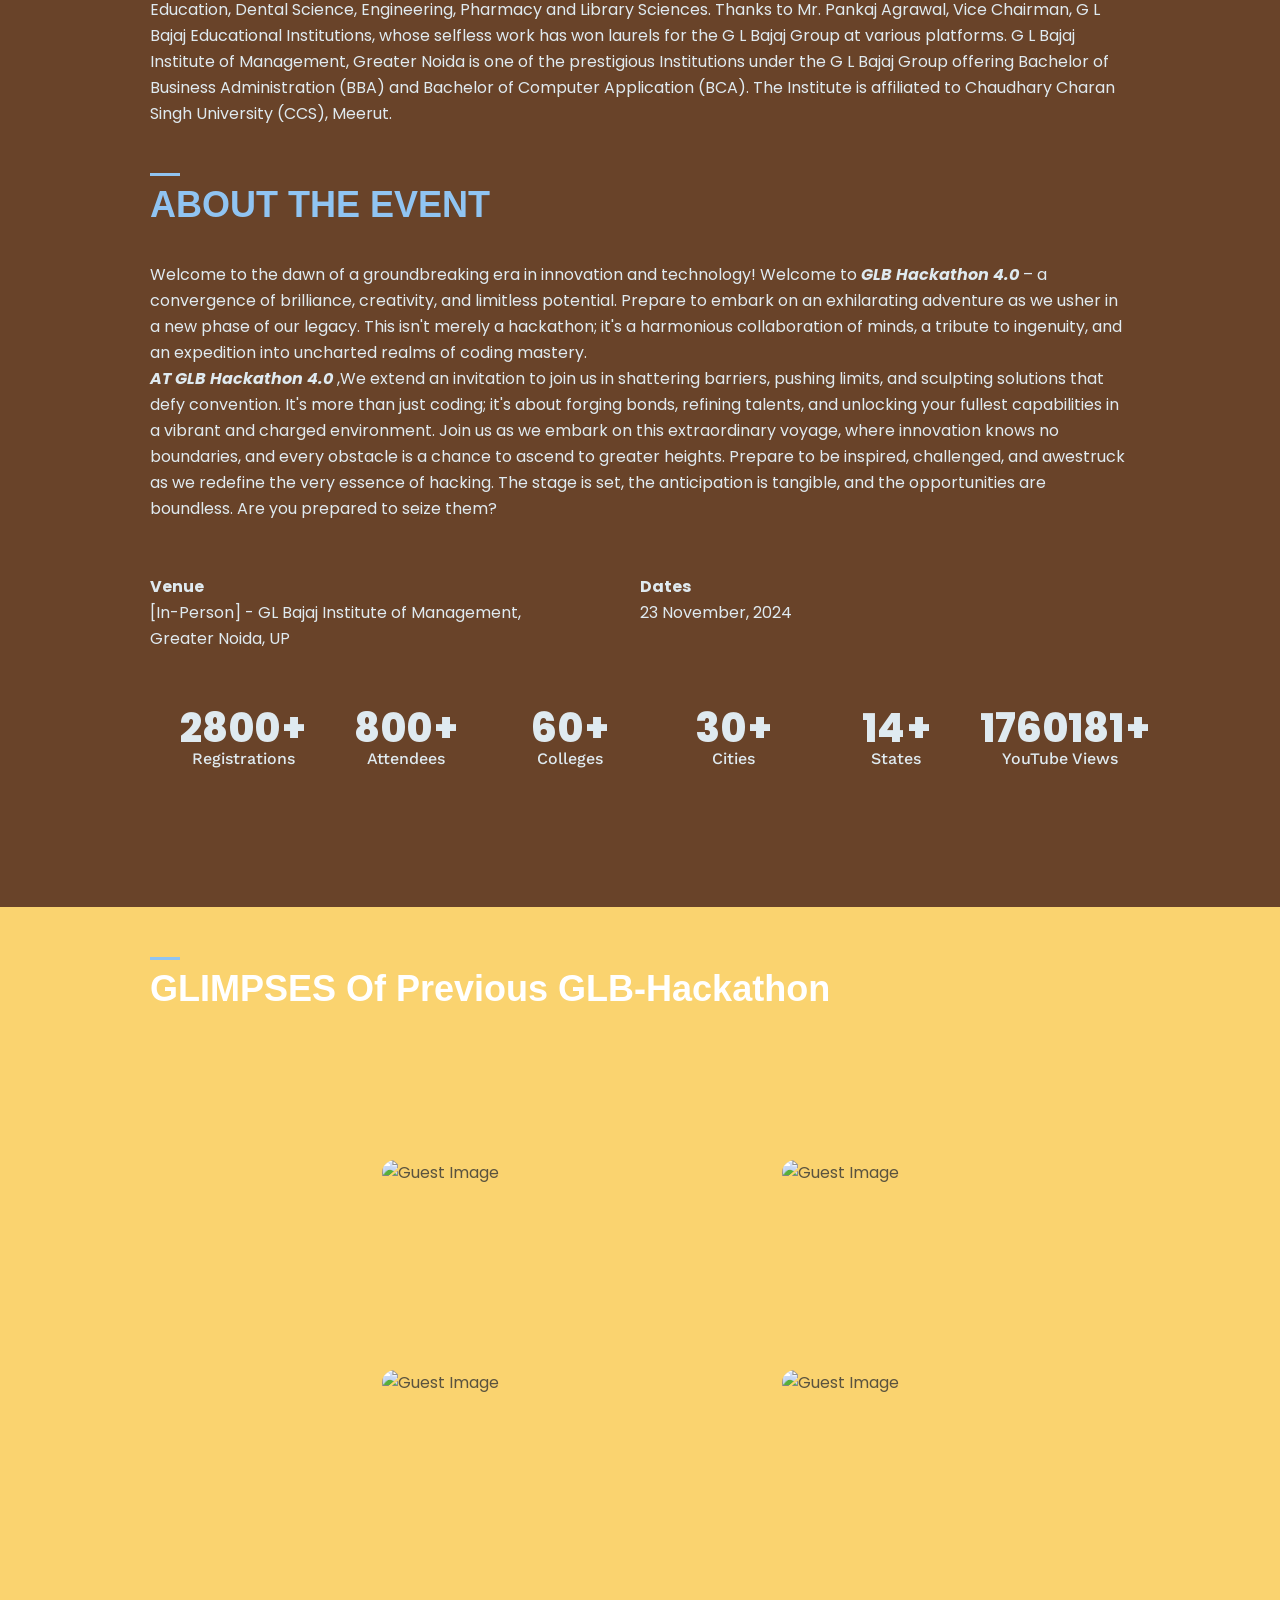
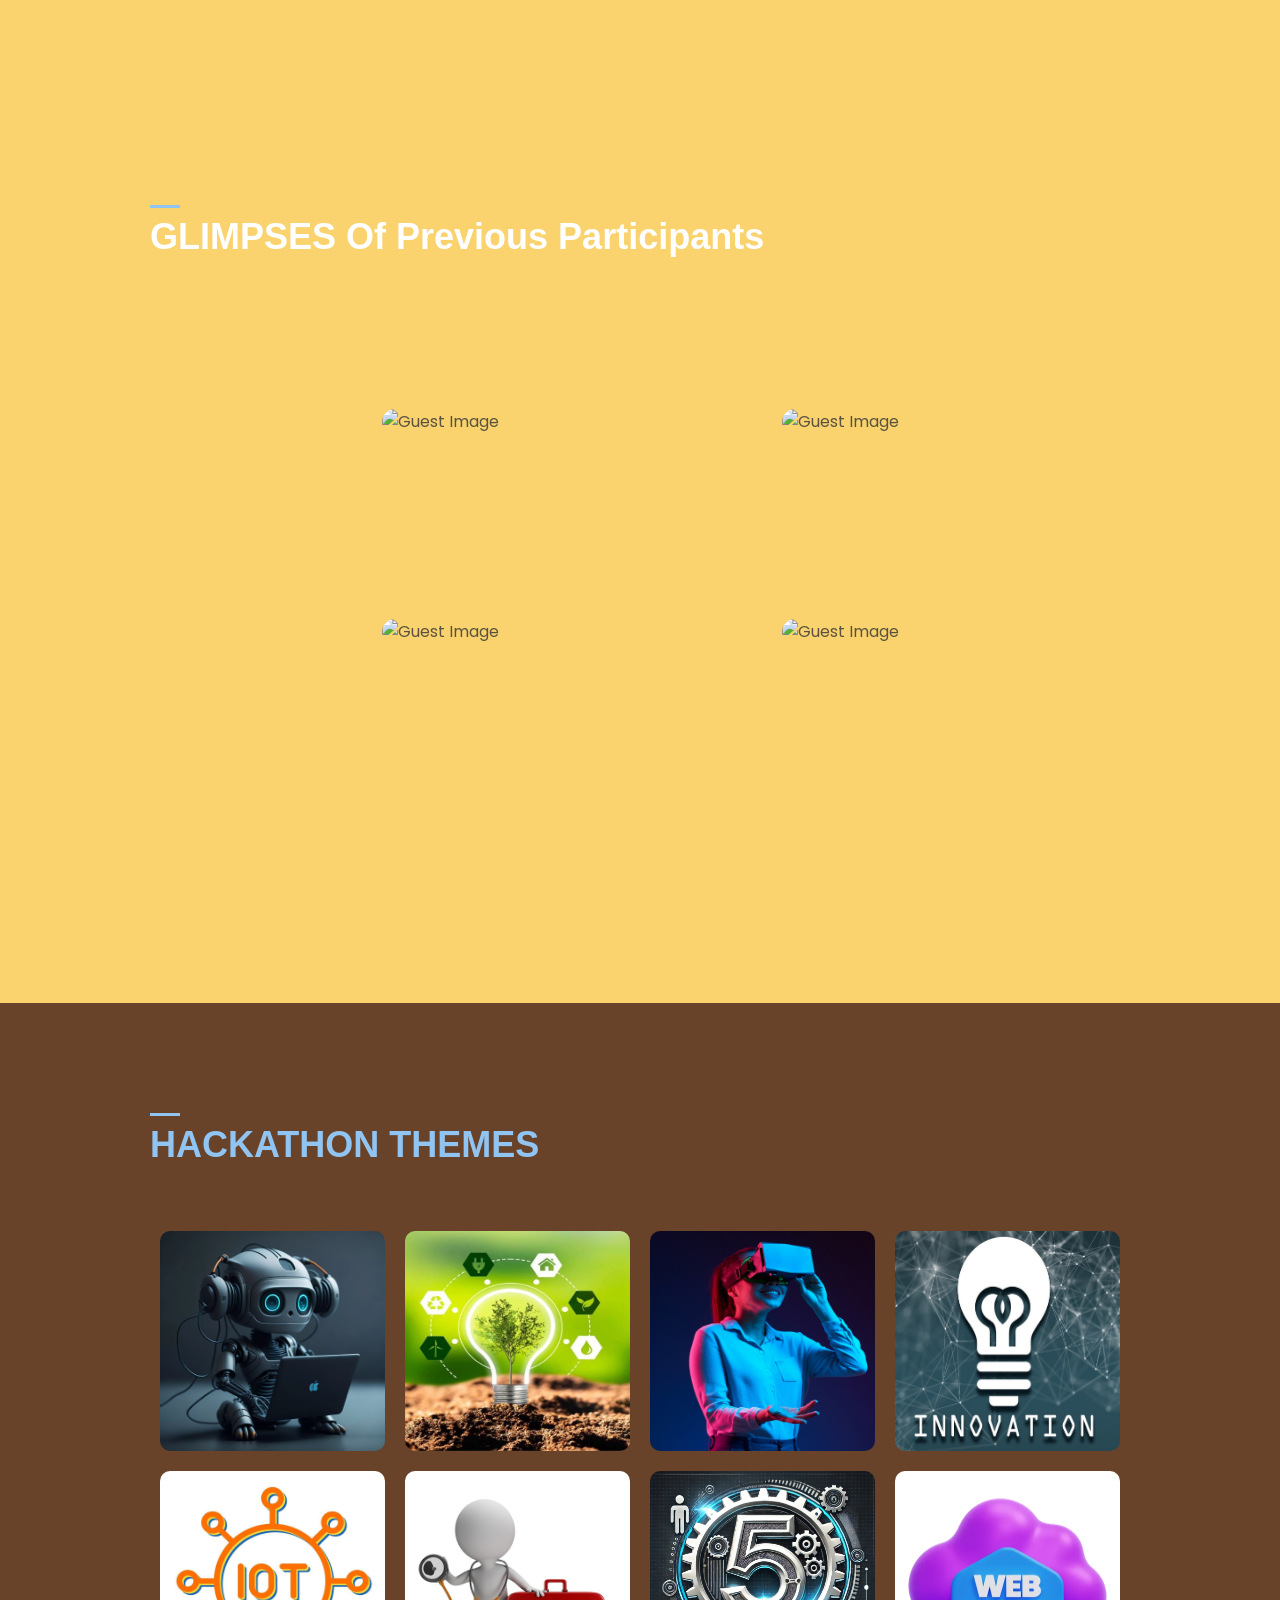
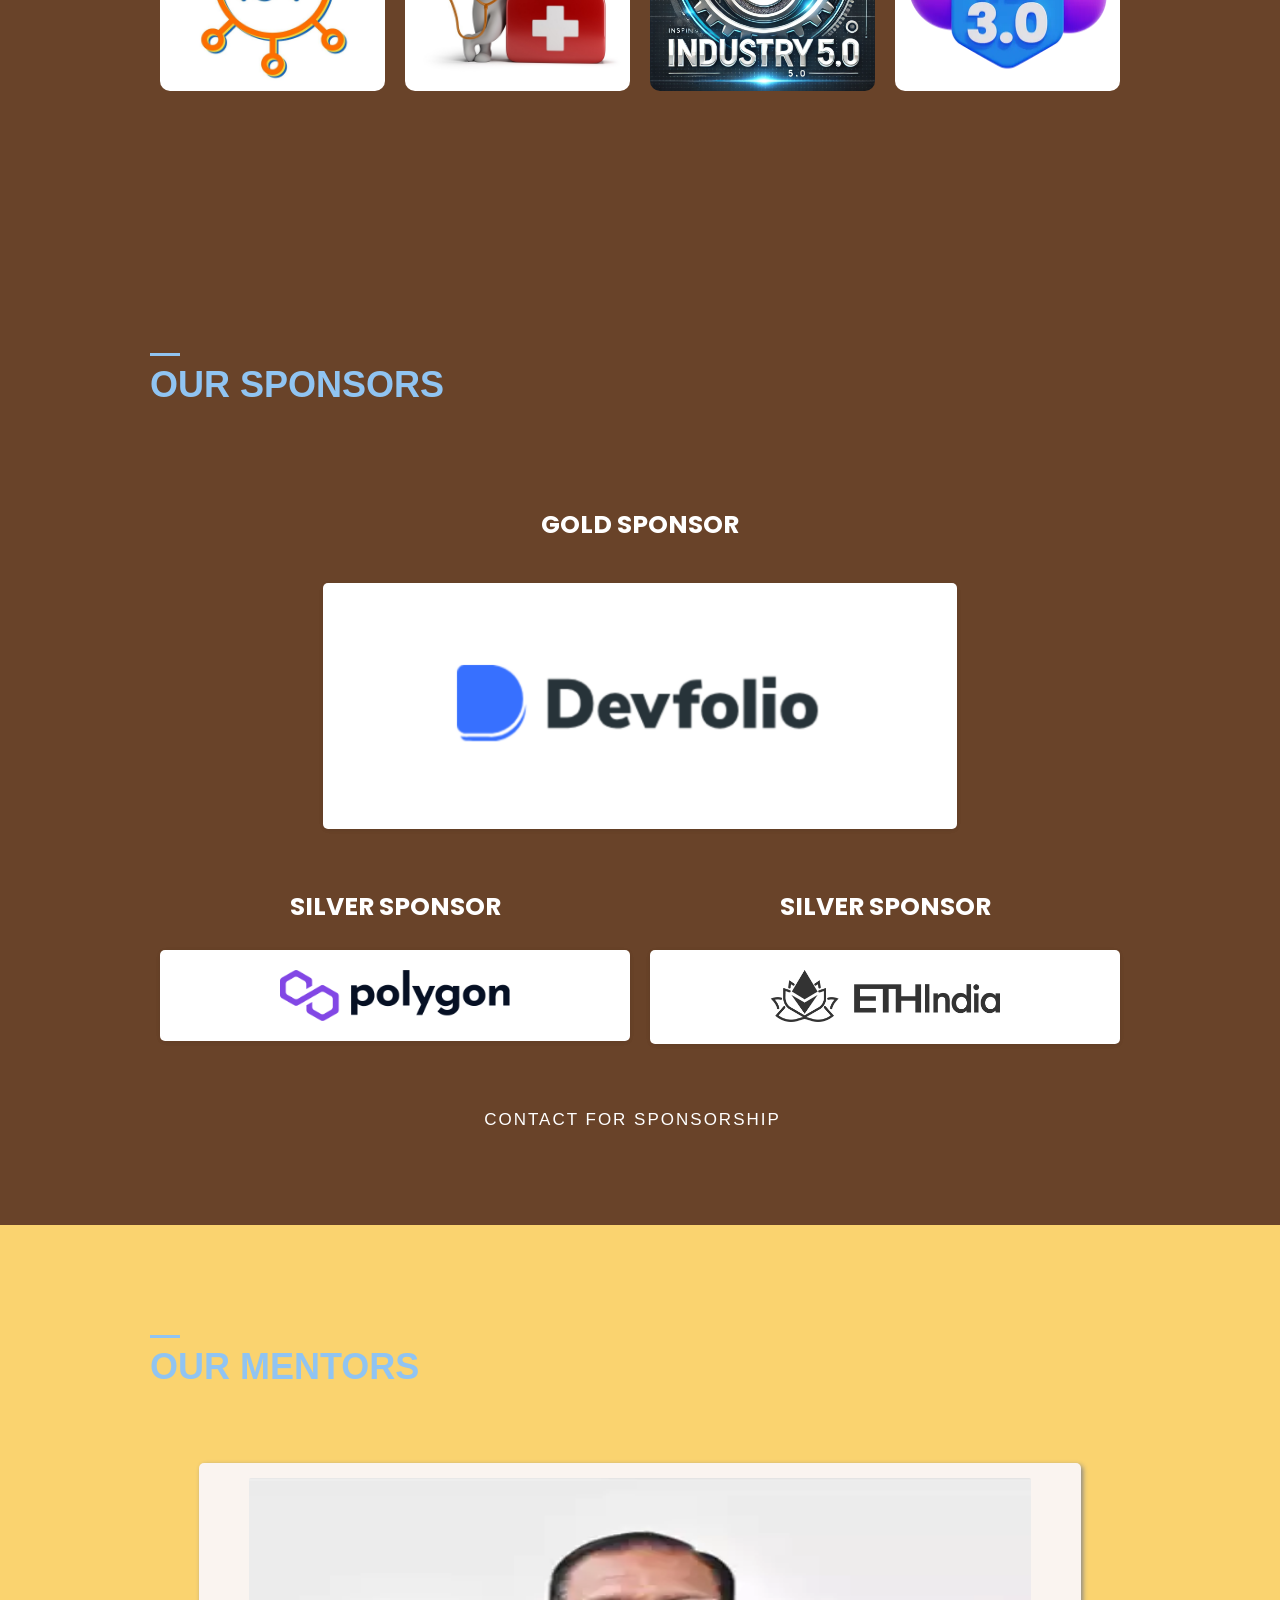
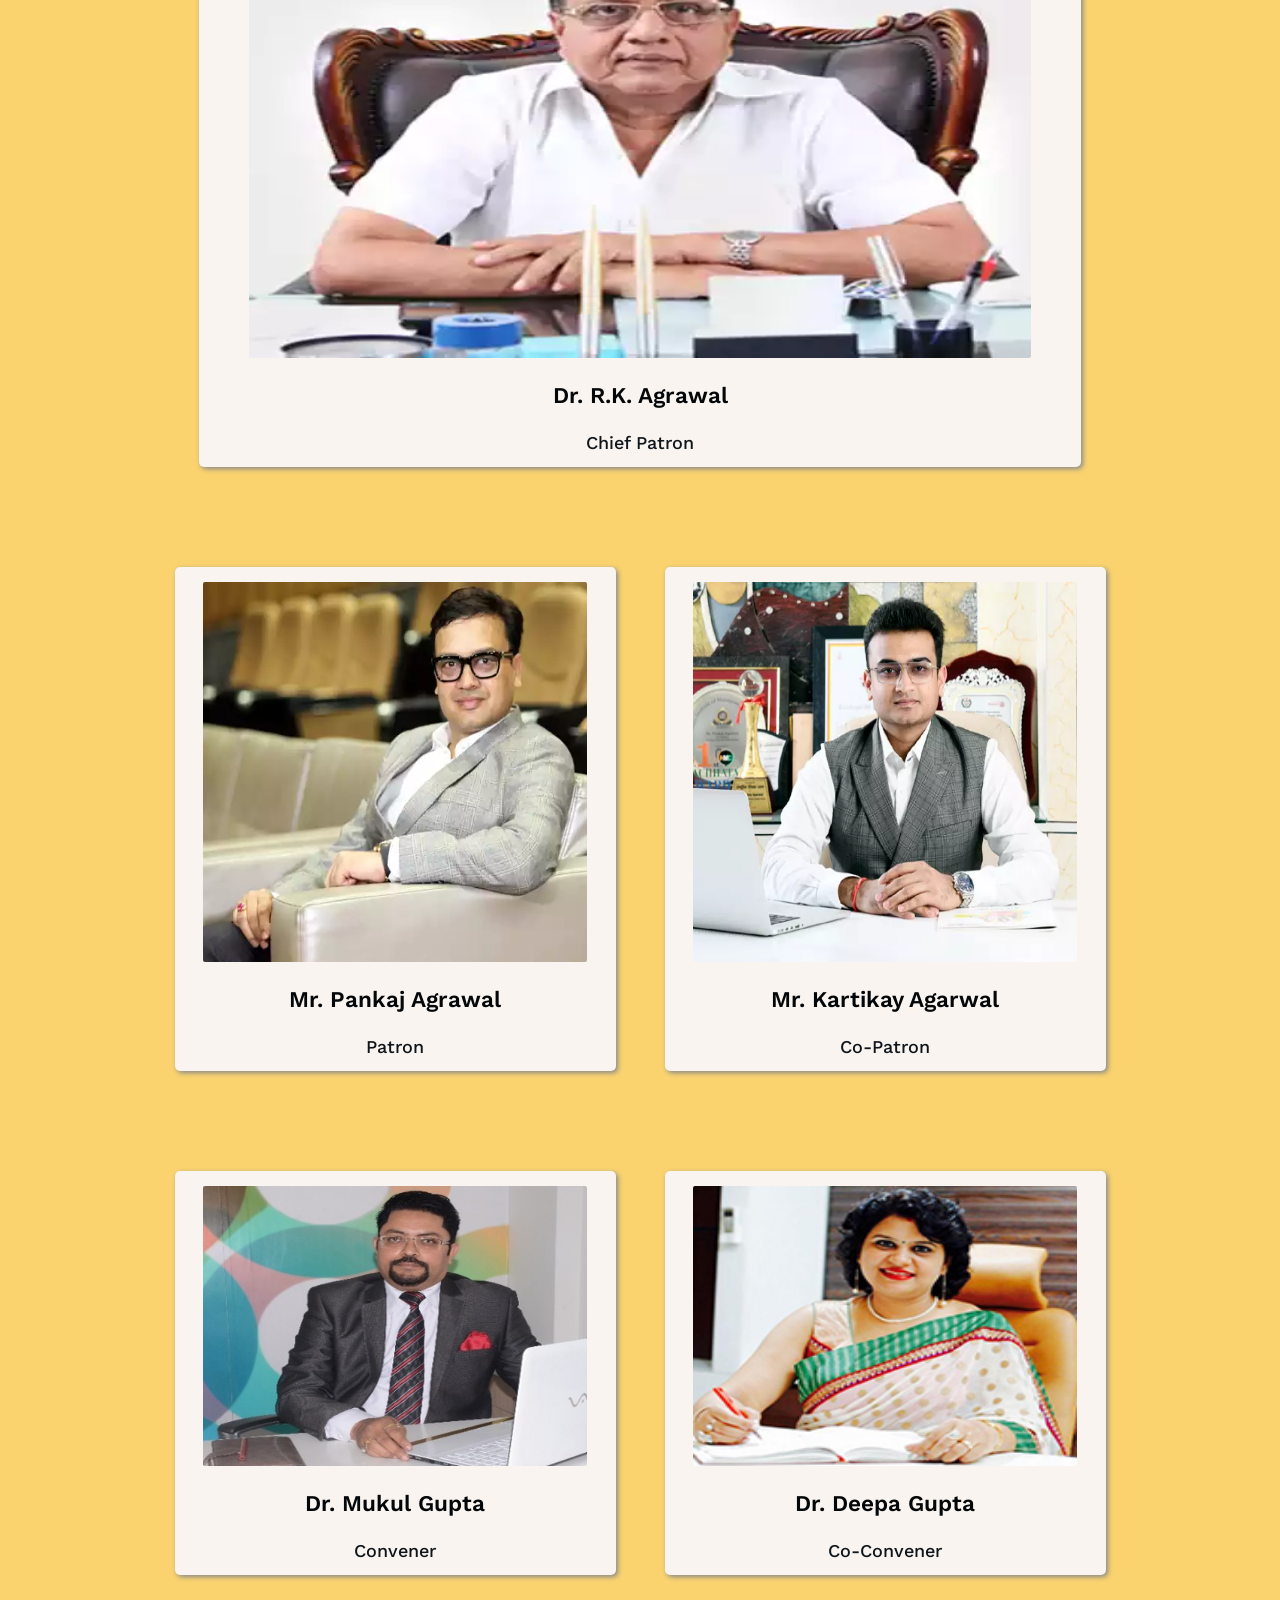
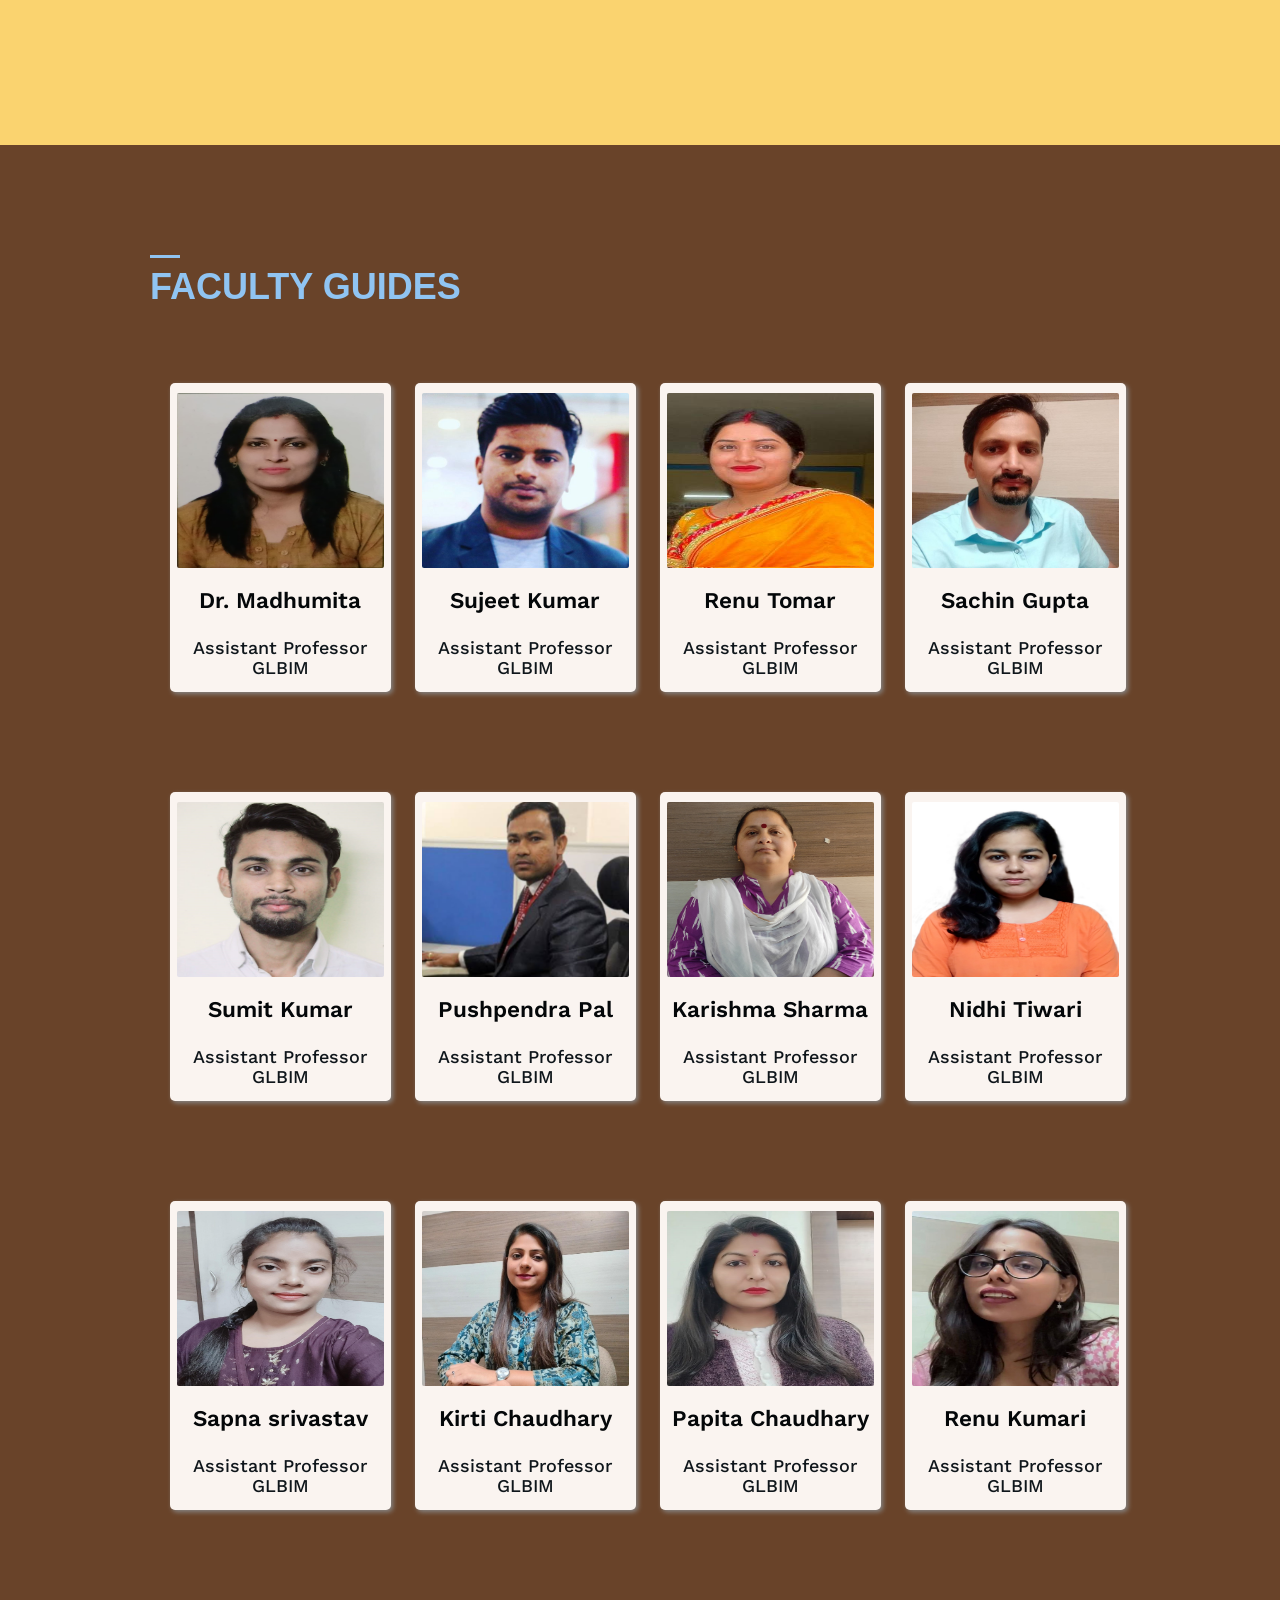
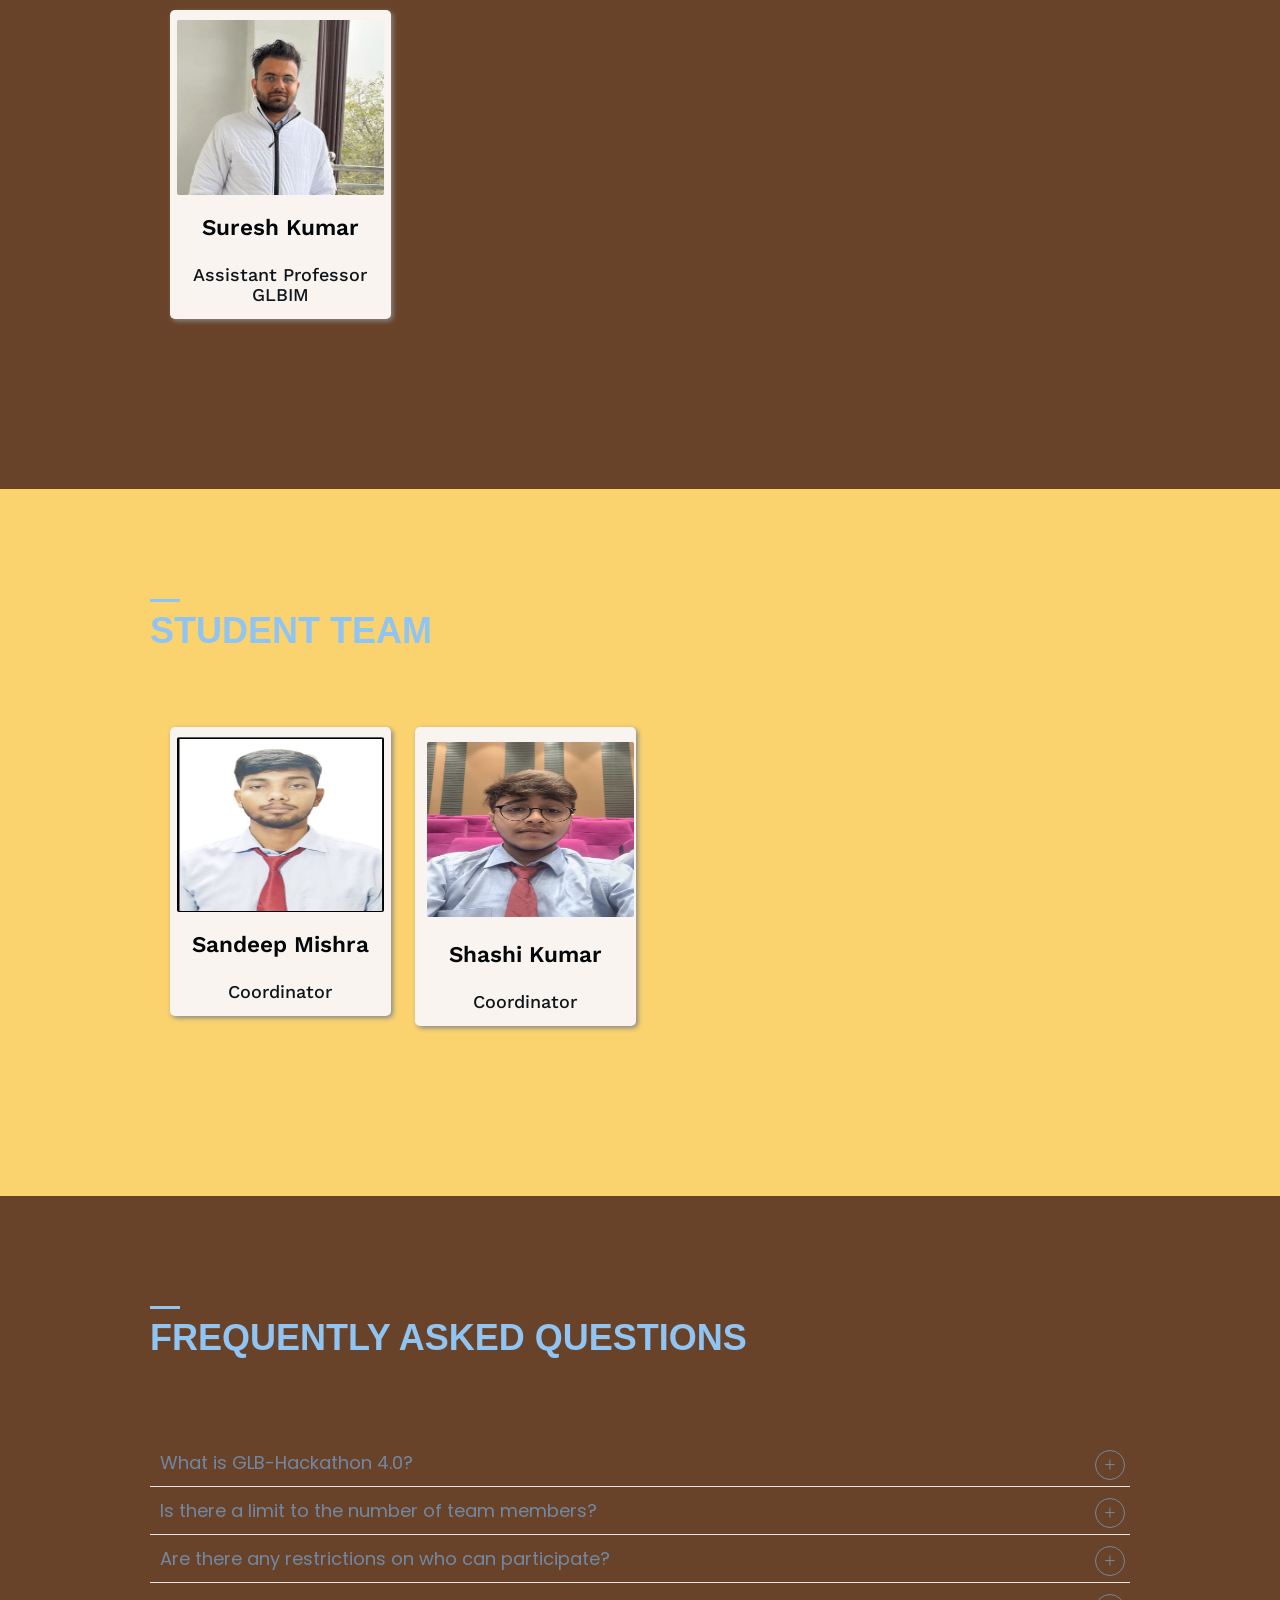
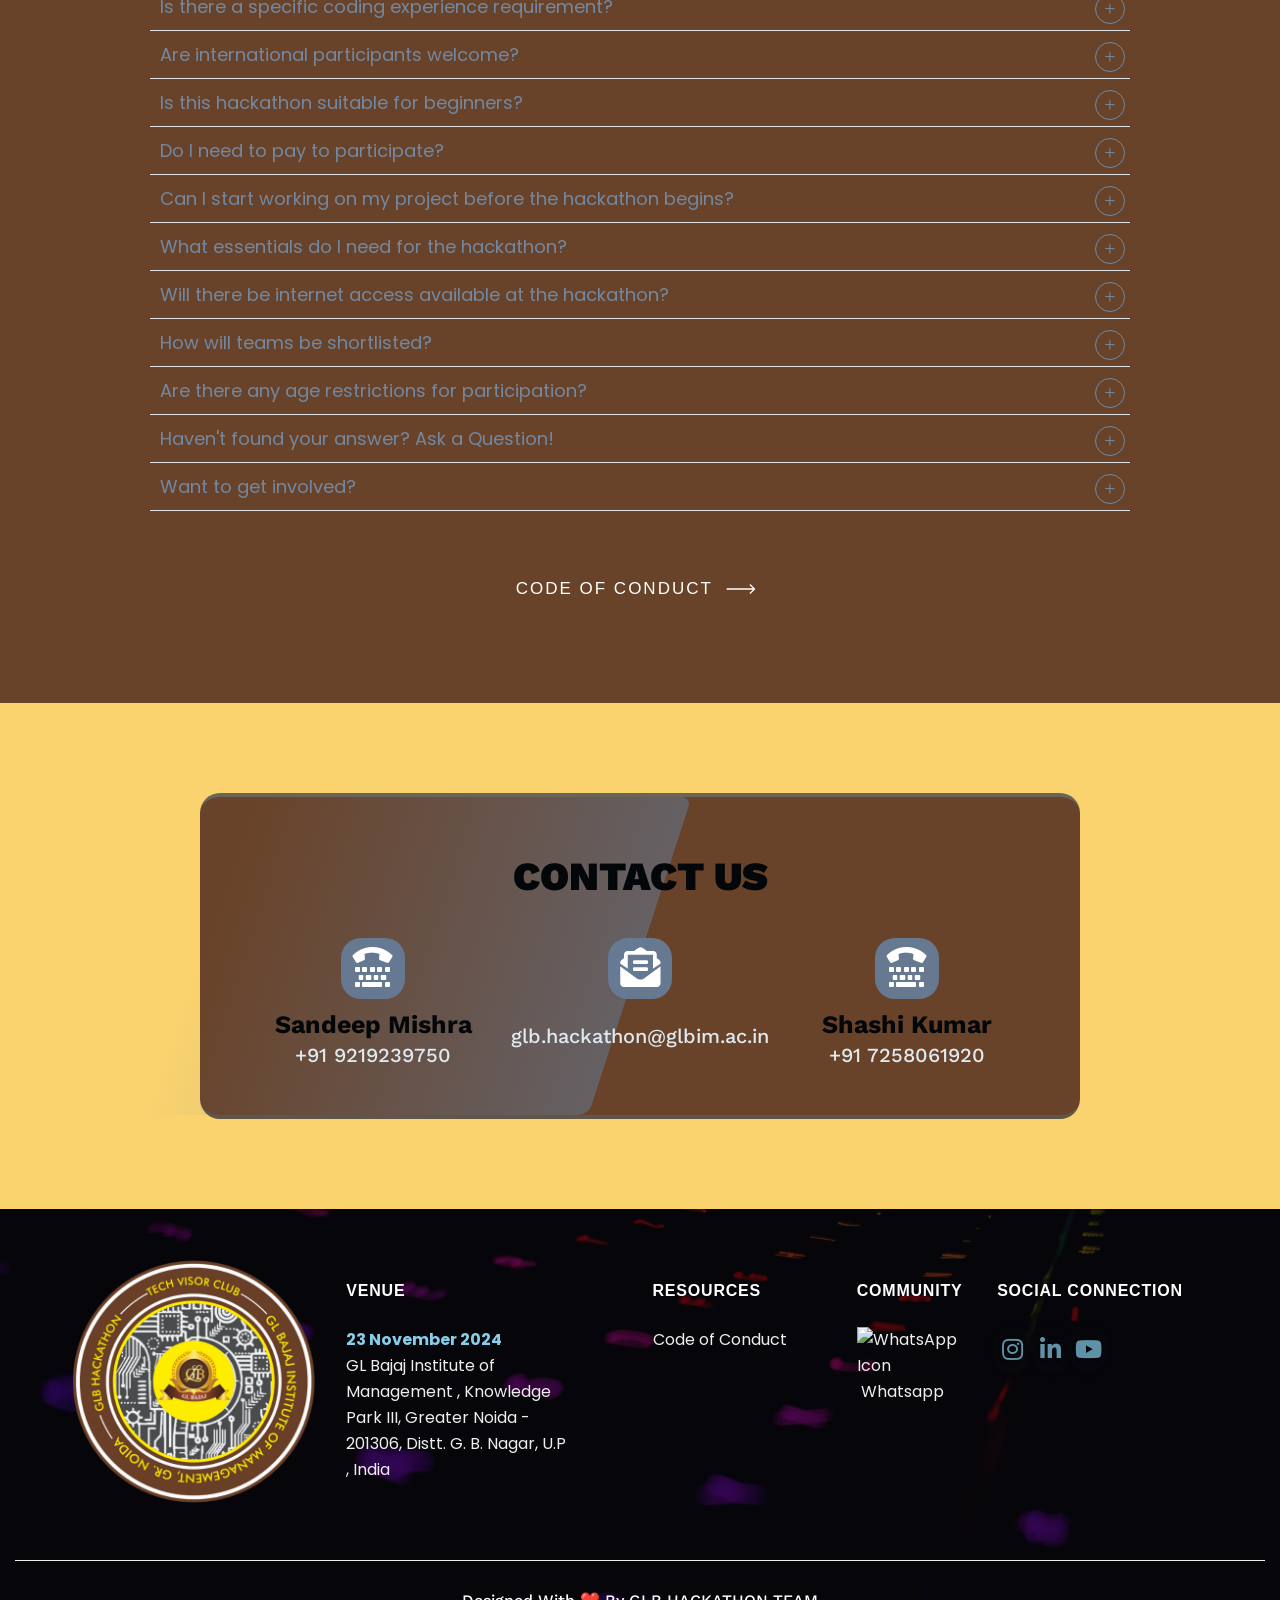
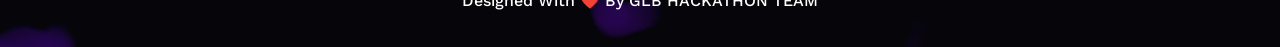
==== commit 86db1ef0: "asfdadhgjkhfd" ====
--- a/index.html
+++ b/index.html
@@ -2735,132 +2735,42 @@
         </div>
     </section> -->
 
-     <!-- <section id="teams" class="pb100 pt100" style="background-color: #FAD36F;">
+
+      <section id="teams" class="pb100 pt100" style="background-color: #FAD36F;">
         <div class=container>
             <div class="section_title">
                 <h3 class="title clr-blue" data-aos="fade-right" data-aos-duration="1000" data-aos-anchor-placement="top-bottom">
                     Student Team</h3>
             </div>
         </div>
-        <div class="container">
+        <div class="container">  
+
             <div class="row">
-                <center>
+                    <div class="d-flex" style="align-items: center; text-align: center;">
                     <div class="col-md-3">
-                        <div class="team-box">
-                            <img src="assets/img/team/.png" width="250px" height="175px" style="margin: auto;">
-                            <h2 style="height: 40px;">__________________</h2>
-                            <h5></h5>
-                            <h6>
+                        <div class="team-box" style="align-items: center; ">
+                            <img src="assets/img/team/Sandeep.jpeg" width="250px" height="175px" style="margin: auto;">
+                            <h2 style="height: 40px;">Sandeep Mishra</h2>
+                            <h5>Coordinator</h5>
+                            <!-- <h6>
                                 <a href="https://www.linkedin.com/in/vaibhav-srivastava-8673591ba/" target="_blank">
                                     <i class="fab fa-linkedin" aria-hidden=true></i>
                                 </a>
-                            </h6>
+                            </h6> -->
                         </div>
                     </div>
                     <div class="col-md-3">
-                        <div class="team-box">
-                            <img src="assets/img/team/ankit2.jpg" width="250px" height="175px" style="margin: auto;">
-                            <h2 style="height: 40px;">Ankit Singh</h2>
-                            <h5>Lead-Organizer</h5>
-                            <h6>
-                                <a href="https://www.linkedin.com/in/saksham-duhan-48a536229/" target="_blank">
-                                    <i class="fab fa-linkedin" aria-hidden=true></i>
-                                </a>
-                            </h6>
-                        </div>
-                    </div>
-                    <div class="col-md-3">
-                        <div class="team-box"> <img src="assets/img/team/.jpeg" width="250px" height="175px" style="margin: auto;">
-                            <h2 style="height: 40px;">__________________</h2>
+                        <div class="team-box"> <img src="assets/img/team/Shashi.jpeg" width="250px" height="175px">
+                            <h2 style="height: 40px;">Shashi Kumar</h2>
                             <h5>Coordinator</h5>
-                            <h6>
+                            <!-- <h6>
                                 <a href="https://www.linkedin.com/in/allen-pandey-22b148229/" target="_blank">
                                     <i class="fab fa-linkedin" aria-hidden=true></i>
                                 </a>
-                            </h6>
-                        </div>
-                    </div>
-
-                    <div class="col-md-3">
-                        <div class="team-box"> <img src="assets/img/team/sat.jpg" width="250px" height="175px" style="margin: auto;">
-                            <h2 style="height: 40px;">Kumar Satyam </h2>
-                            <h5> Advisor </h5>
-                            <h6>
-                                <a href="https://www.linkedin.com/in/shyaamal-tripathi-a389051b3/" target="_blank">
-                                    <i class="fab fa-linkedin" aria-hidden=true></i>
-                                </a>
-                            </h6>
-                        </div>
-                    </div> -->
-
-                    <!-- <div class="col-md-3">
-                        <div class="team-box"> <img src="assets/img/team/harit.png" width="90%">
-                            <h2>Harit Saini </h2>
-                            <h5> Advisor </h5>
-                            <h6>
-                                <a href="https://www.linkedin.com/in/sainiharit/" target="_blank">
-                                    <i class="fab fa-linkedin" aria-hidden=true></i>
-                                </a>
-                            </h6>
-                        </div>
-                    </div>
-                    <div class="col-md-3">
-                        <div class="team-box"> <img src="assets/img/team/rishabh.png" width="90%">
-                            <h2>Rishabh Sharma </h2>
-                            <h5> Advisor </h5>
-                            <h6>
-                                <a href="https://www.linkedin.com/in/therishabhsh/" target="_blank">
-                                    <i class="fab fa-linkedin" aria-hidden=true></i>
-                                </a>
-                            </h6>
-                        </div>
-                    </div>
-                    <div class="col-md-3">
-                        <div class="team-box"> <img src="assets/img/team/anmol.png" width="90%">
-                            <h2>Anmol Wassan </h2>
-                            <h5> Advisor </h5>
-                            <h6>
-                                <a href="https://www.linkedin.com/in/anmolwassan/" target="_blank">
-                                    <i class="fab fa-linkedin" aria-hidden=true></i>
-                                </a>
-                            </h6>
-                        </div>
-                    </div>
-                    <div class="col-md-3">
-                        <div class="team-box"> <img src="assets/img/team/sajal.png" width="90%">
-                            <h2>Sajal Bansal</h2>
-                            <h5> Advisor </h5>
-                            <h6>
-                                <a href="https://www.linkedin.com/in/sajalban5al/" target="_blank">
-                                    <i class="fab fa-linkedin" aria-hidden=true></i>
-                                </a>
-                            </h6>
-                        </div>
-                    </div>
-                 <div class="col-md-3">
-                        <div class="team-box"> <img src="assets/img/team/aysuhchabra.jpg" width="90%">
-                            <h2>Ayush Chhabra</h2>
-                            <h5> Advisor </h5>
-                            <h6>
-                                <a href="https://www.linkedin.com/in/chhabraayush/" target="_blank">
-                                    <i class="fab fa-linkedin" aria-hidden=true></i>
-                                </a>
-                            </h6>
-                        </div>
-                    </div>
-                    <div class="col-md-3">
-                        <div class="team-box"> <img src="assets/img/team/utkarsh.png" width="90%">
-                            <h2>Utkarsh Singh</h2>
-                            <h5> Advisor </h5>
-                            <h6>
-                                <a href="https://www.linkedin.com/in/utkarsh1999/" target="_blank">
-                                    <i class="fab fa-linkedin" aria-hidden=true></i>
-                                </a>
-                            </h6>
-                        </div>
-                    </div>  -->
-
-                </center>
+                            </h6> -->
+                        </div>
+                    </div>
+                </div>
             </div>
         </div>
     </section>
@@ -2980,24 +2890,24 @@
                         <div class="contact-card" style="background: #694329;">
                             <h3>CONTACT US</h3>
                             <div class="row">
-                                <!-- <div class="col-md-4">
+                                <div class="col-md-4">
                                     <div class="contact-content"> <span><i class="fas fa-tty"></i></span> <br>
-                                        <h4>__________________ </h4>
-                                        <h5><a href="tel:+91 875 6399 739">+__________________</a></h5>
-                                    </div>
-                                </div> -->
-                                <div class="col-md-12 " >
+                                        <h4>Sandeep Mishra</h4>
+                                        <h5><a href="tel:+91 9219239750">+91 9219239750</a></h5>
+                                    </div>
+                                </div>
+                                <div class="col-md-4 " >
                                     <div class="contact-content"> <span><i class="fas fa-envelope-open-text"></i></span>
                                         <br> <br>
                                         <h5><a href="mailto:glb.hackathon@glbim.ac.in">glb.hackathon@glbim.ac.in</a></h5>
                                     </div>
                                 </div>
-                                <!-- <div class="col-md-4">
+                                <div class="col-md-4">
                                     <div class="contact-content"> <span><i class="fas fa-tty"></i></span> <br>
-                                        <h4>__________________</h4>
-                                        <h5><a href="tel:+91 701 5792 654">+__________________</a></h5>
-                                    </div>
-                                </div> -->
+                                        <h4>Shashi Kumar</h4>
+                                        <h5><a href="tel:+91 7258061920">+91 7258061920</a></h5>
+                                    </div>
+                                </div>
                             </div>
                         </div>
                     </div>
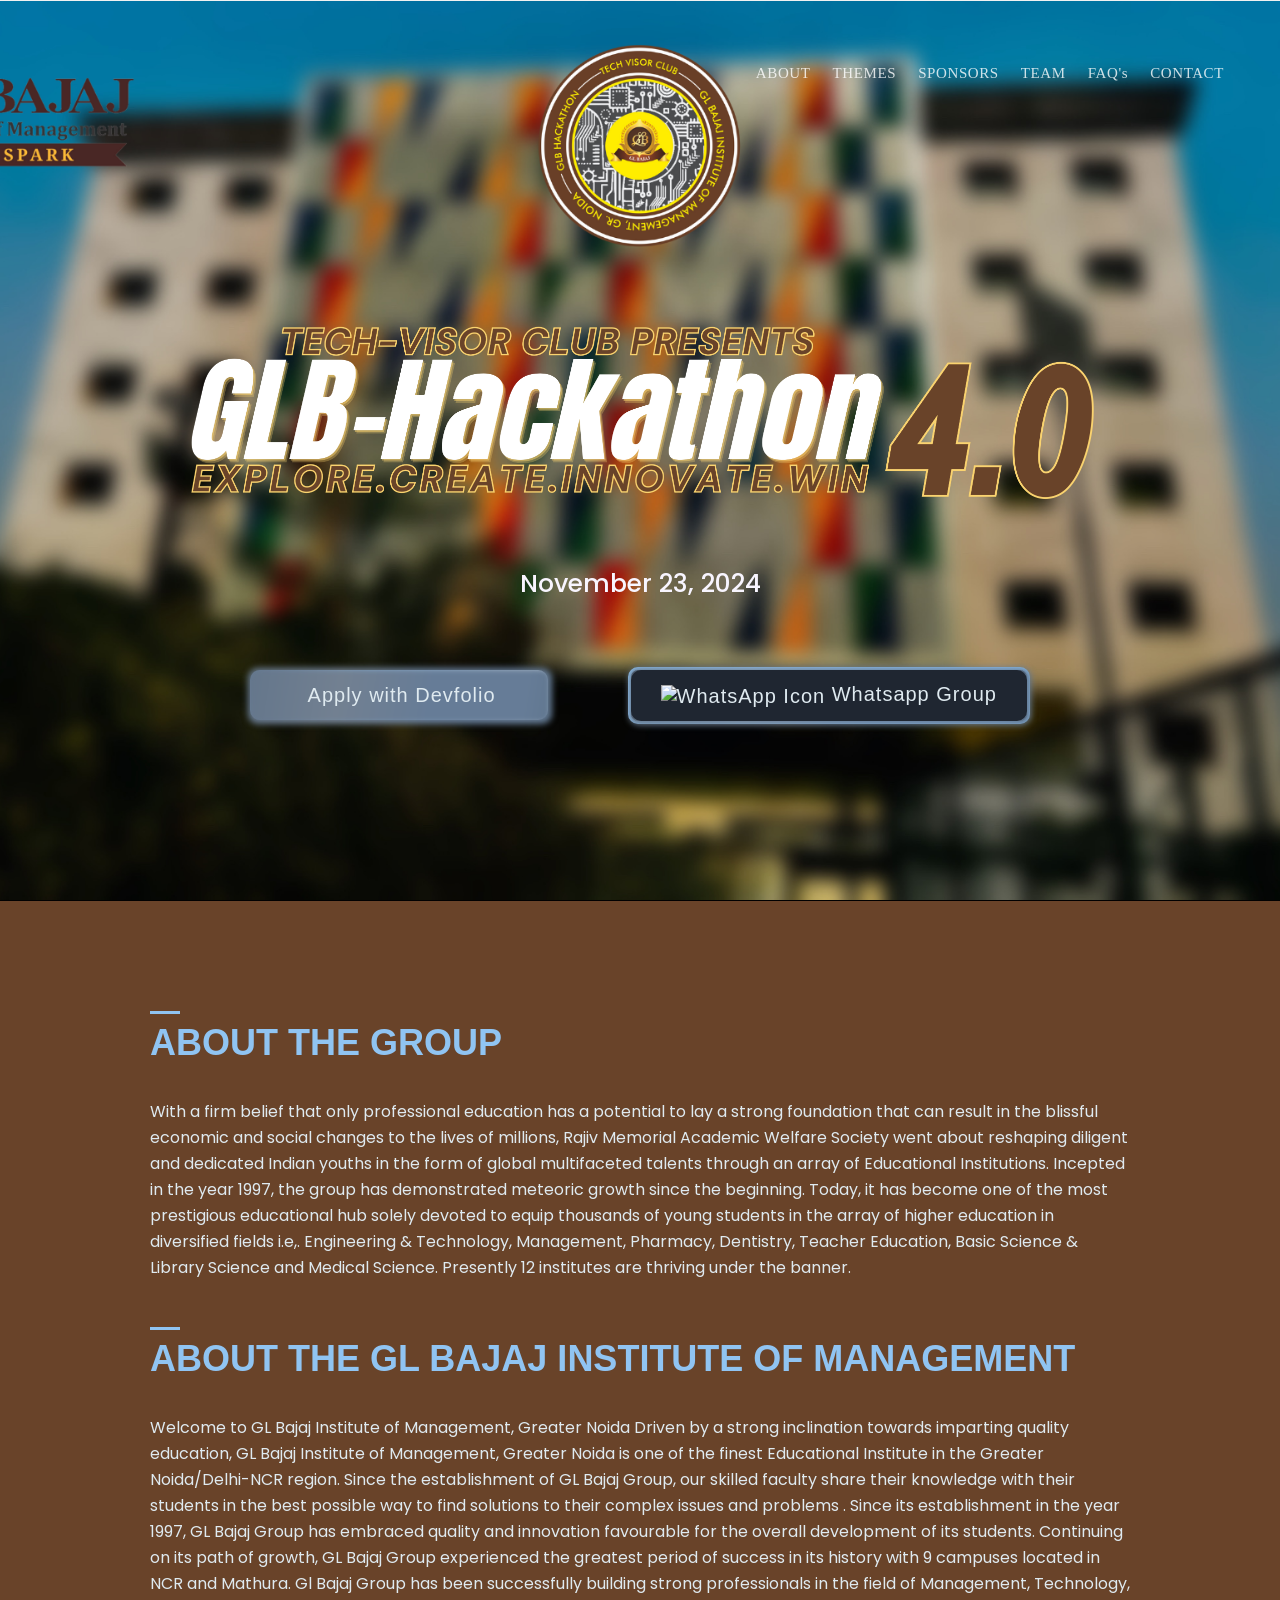
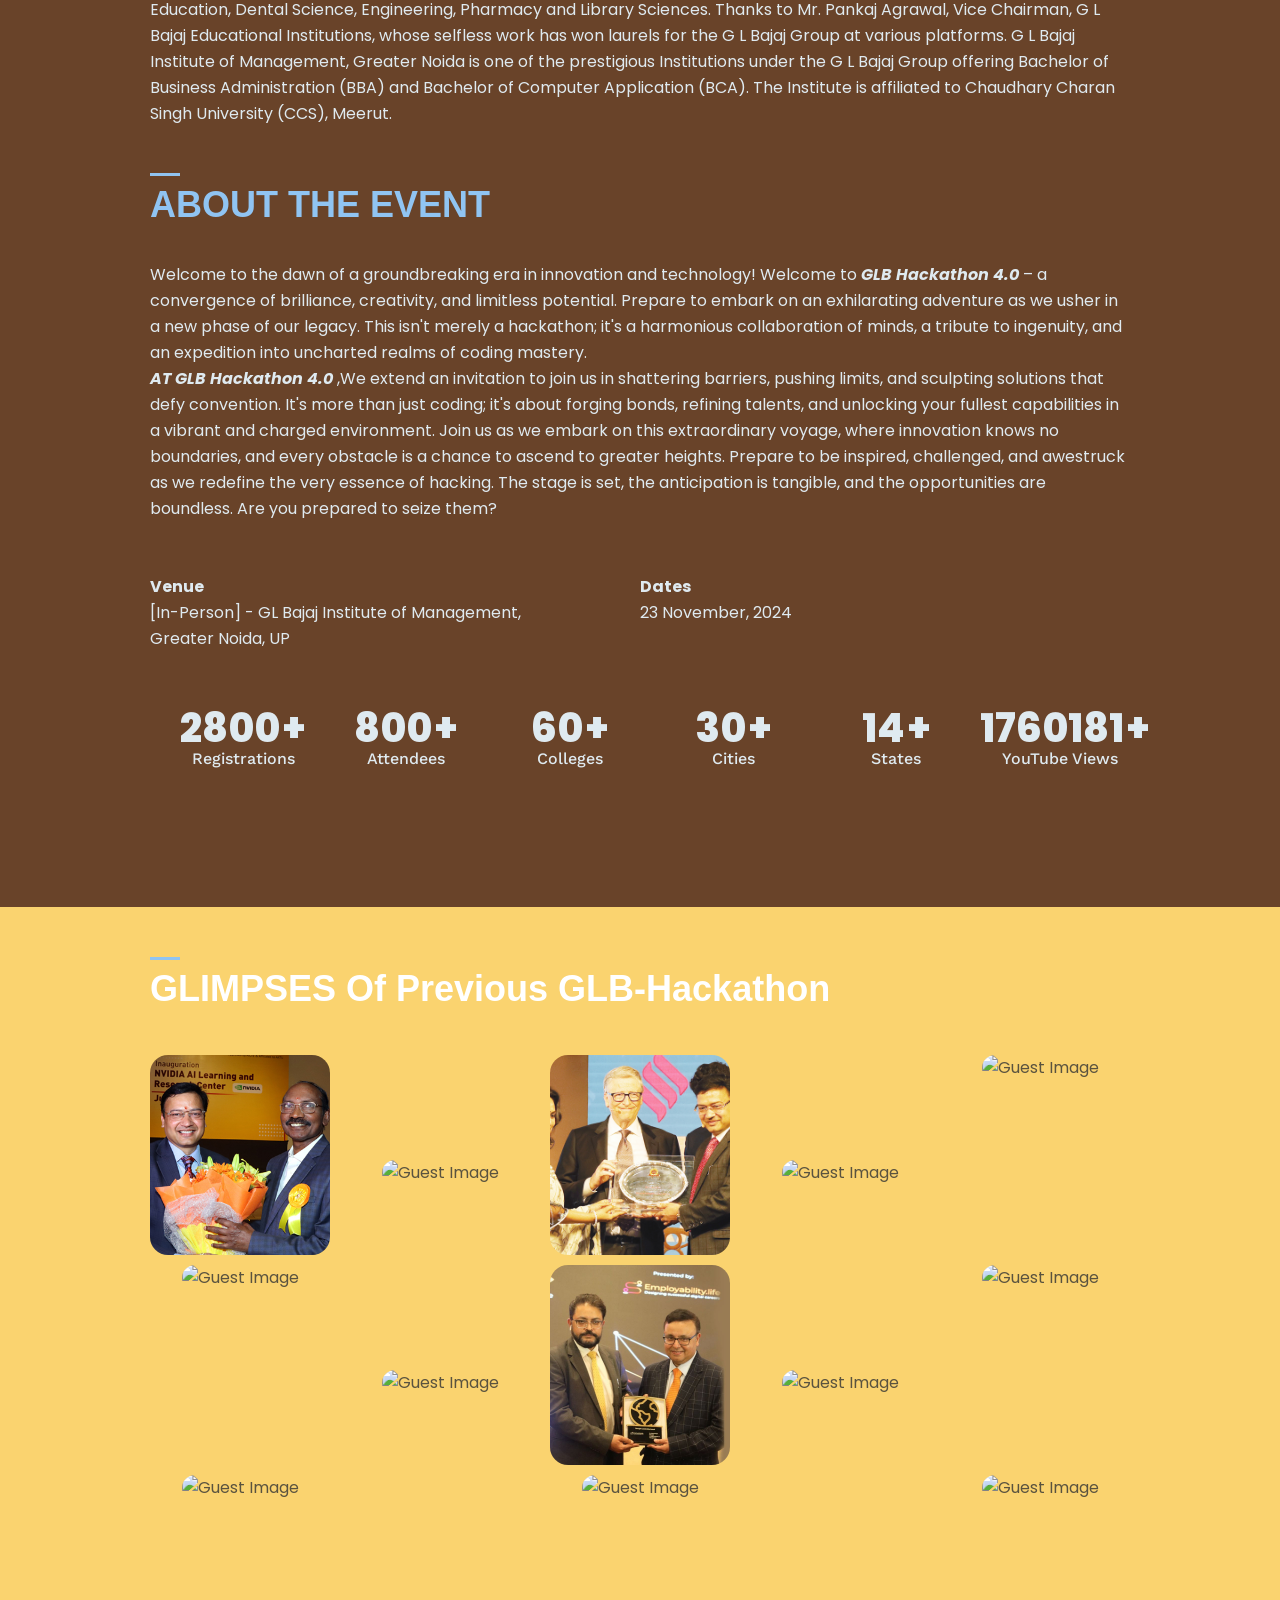
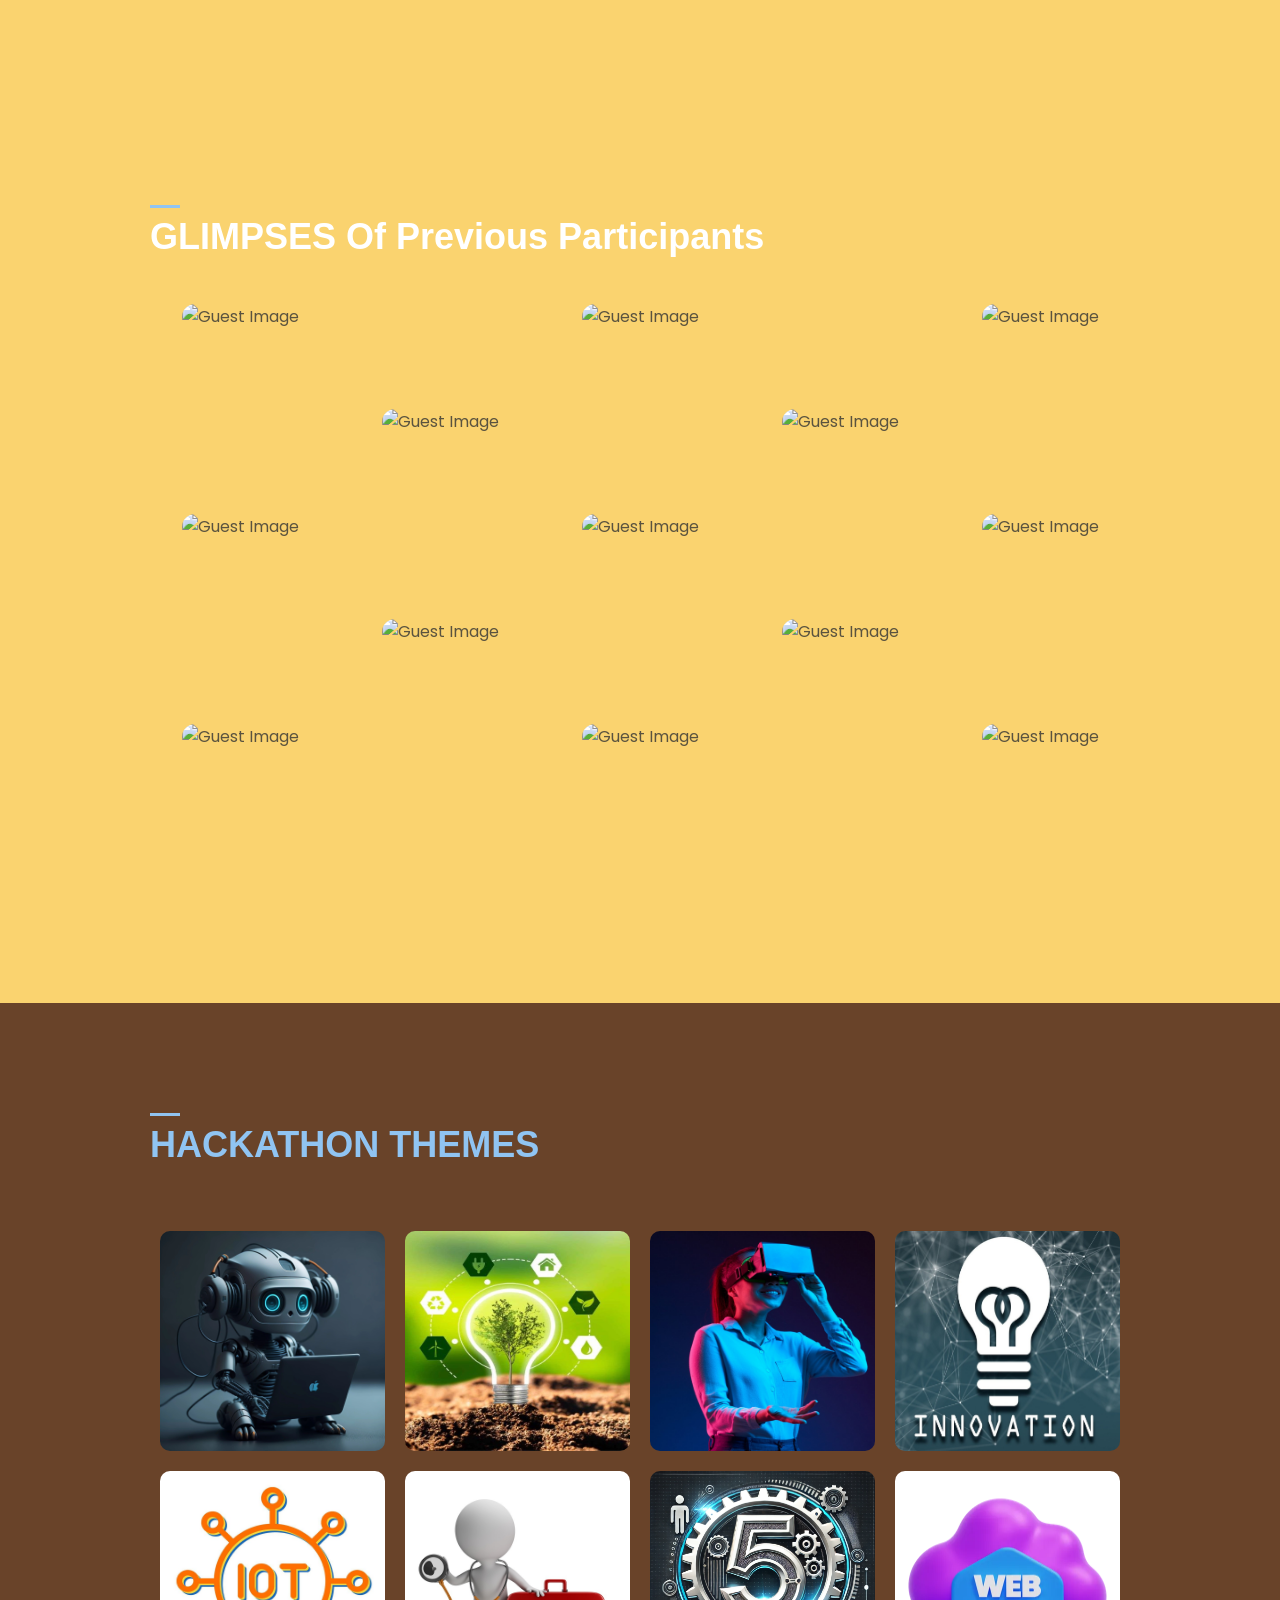
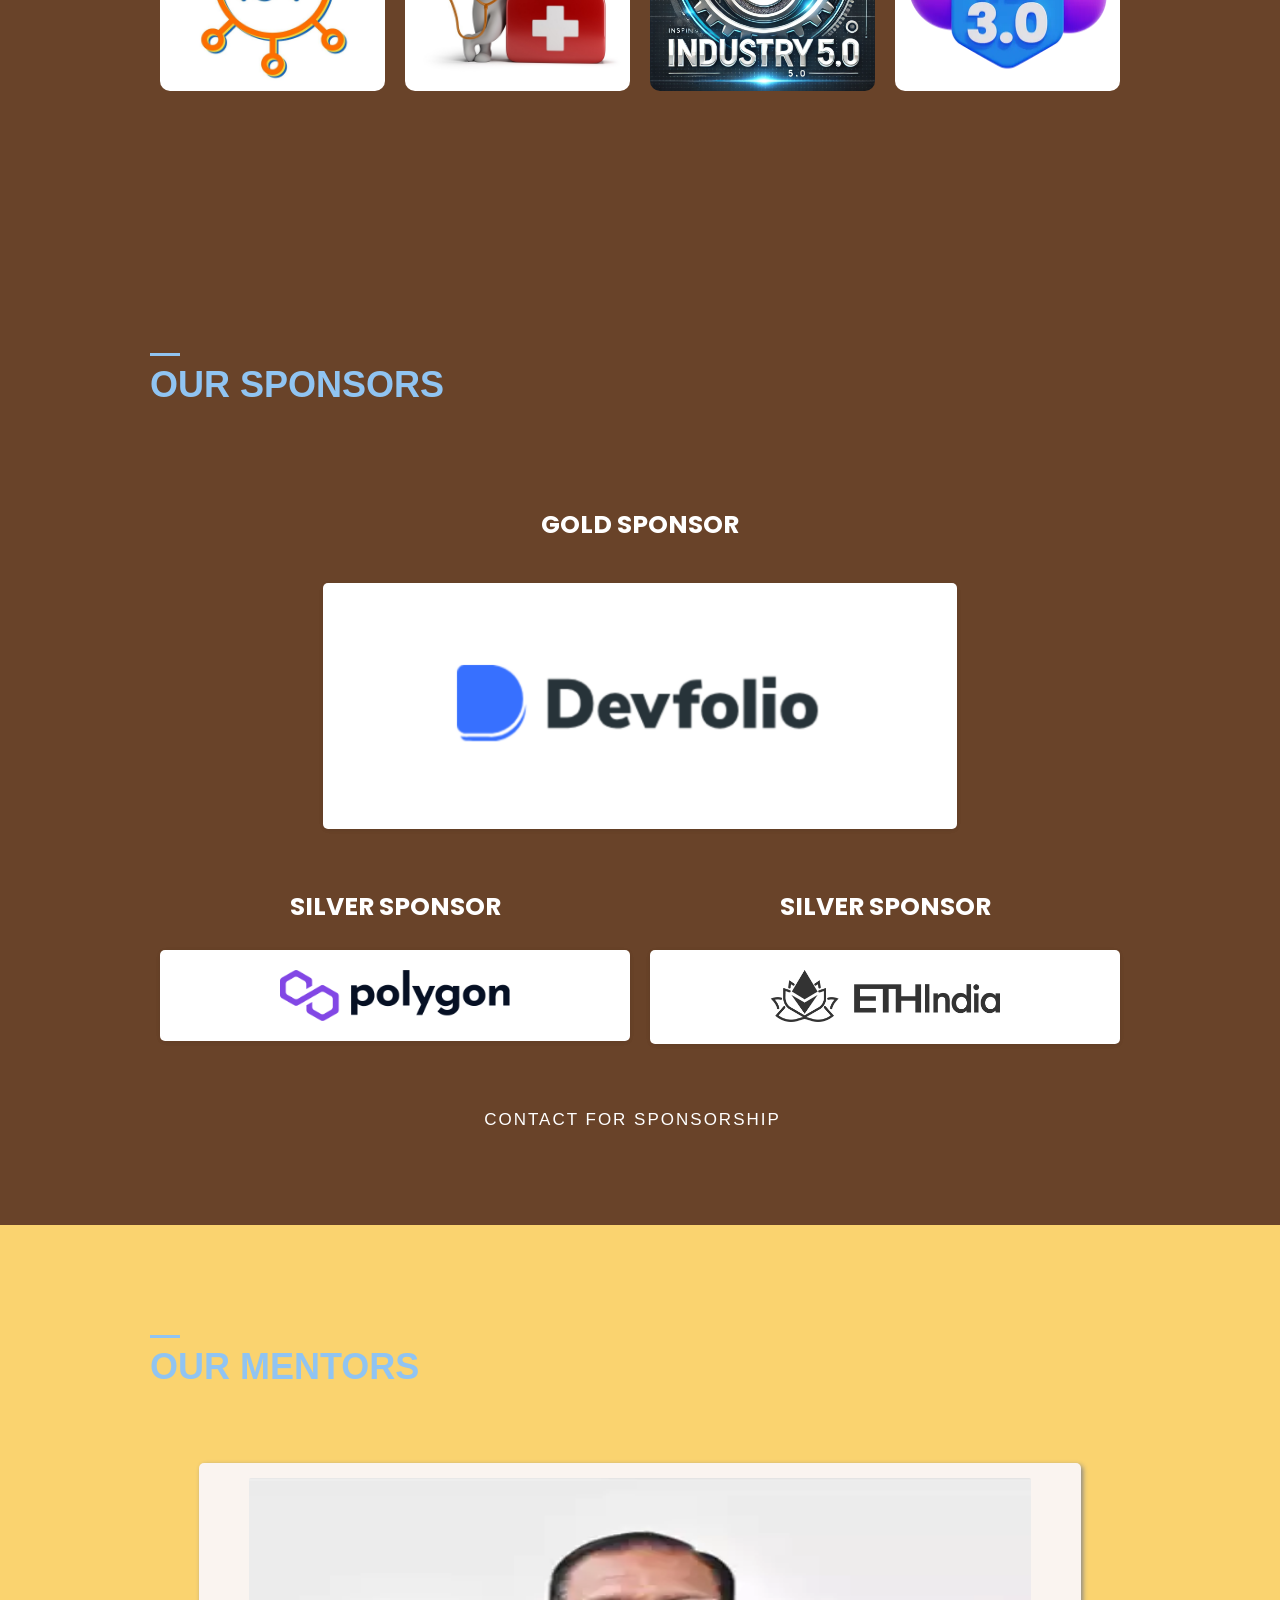
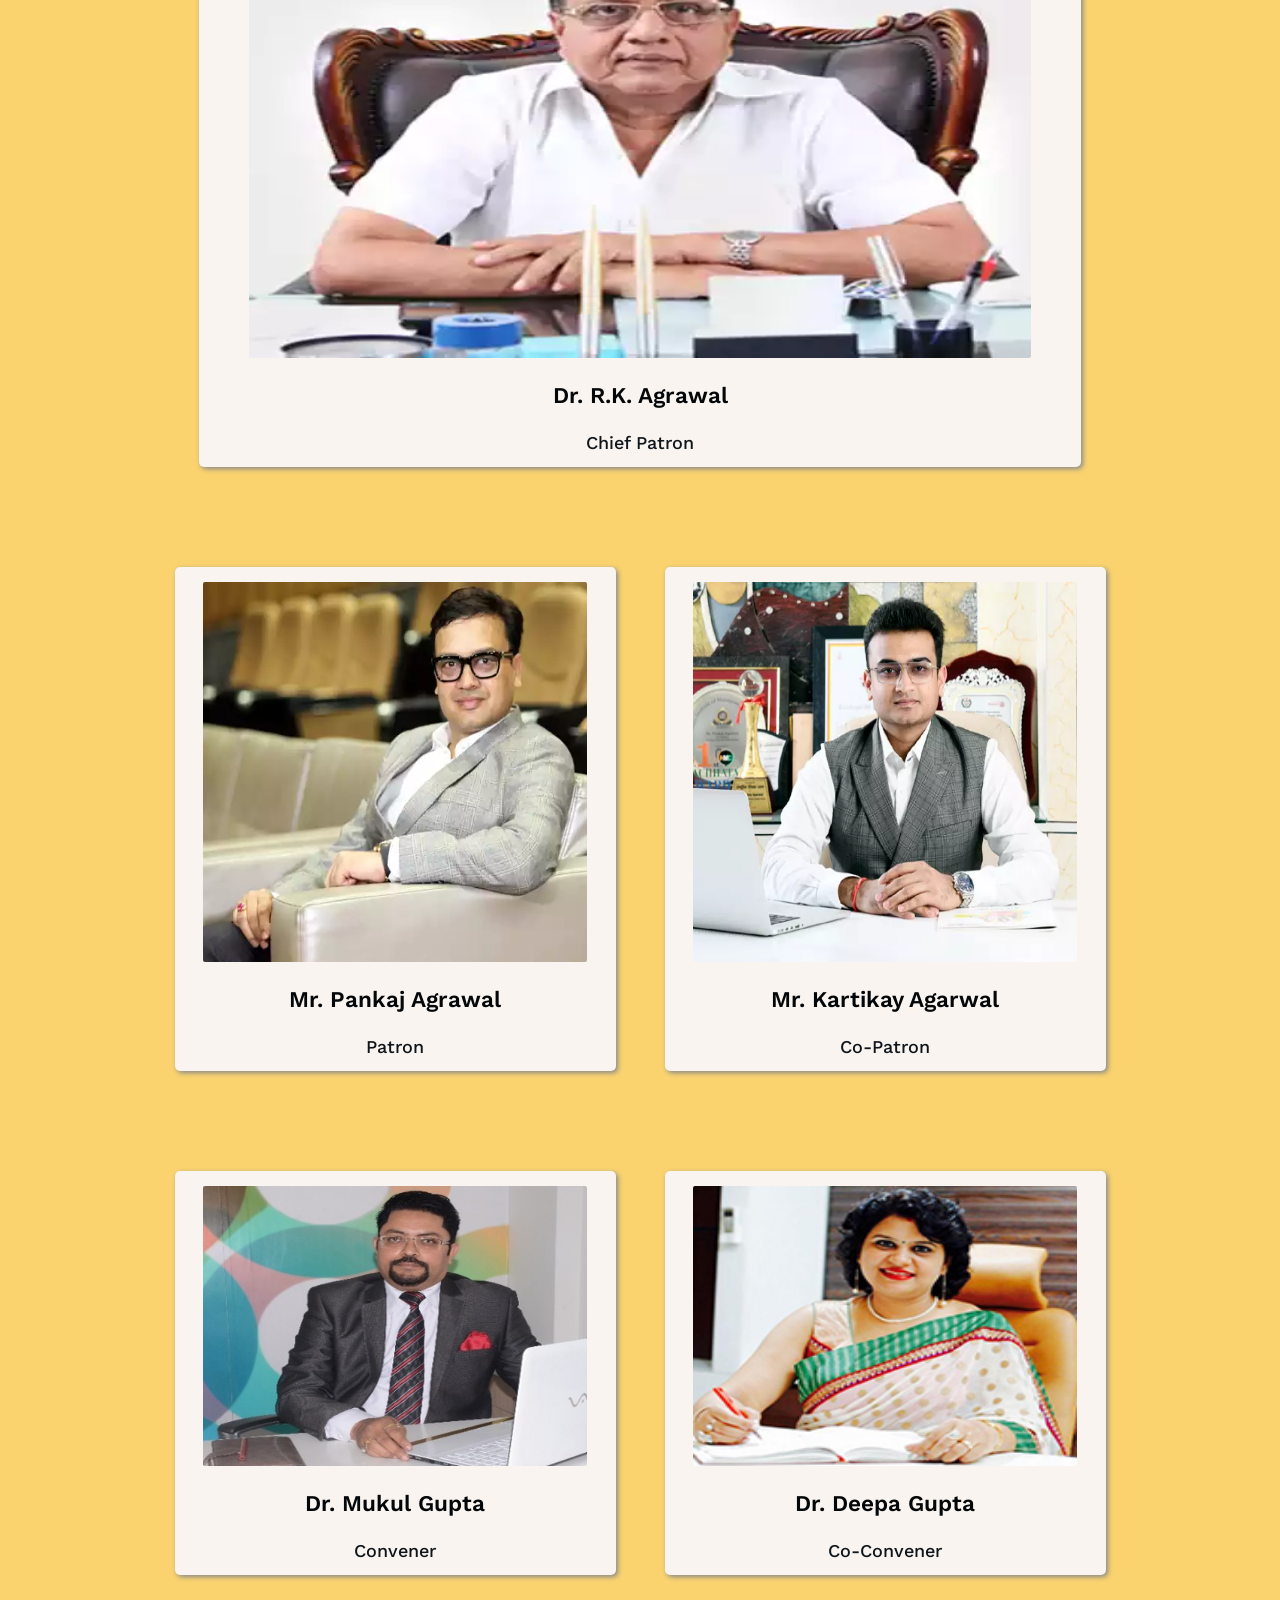
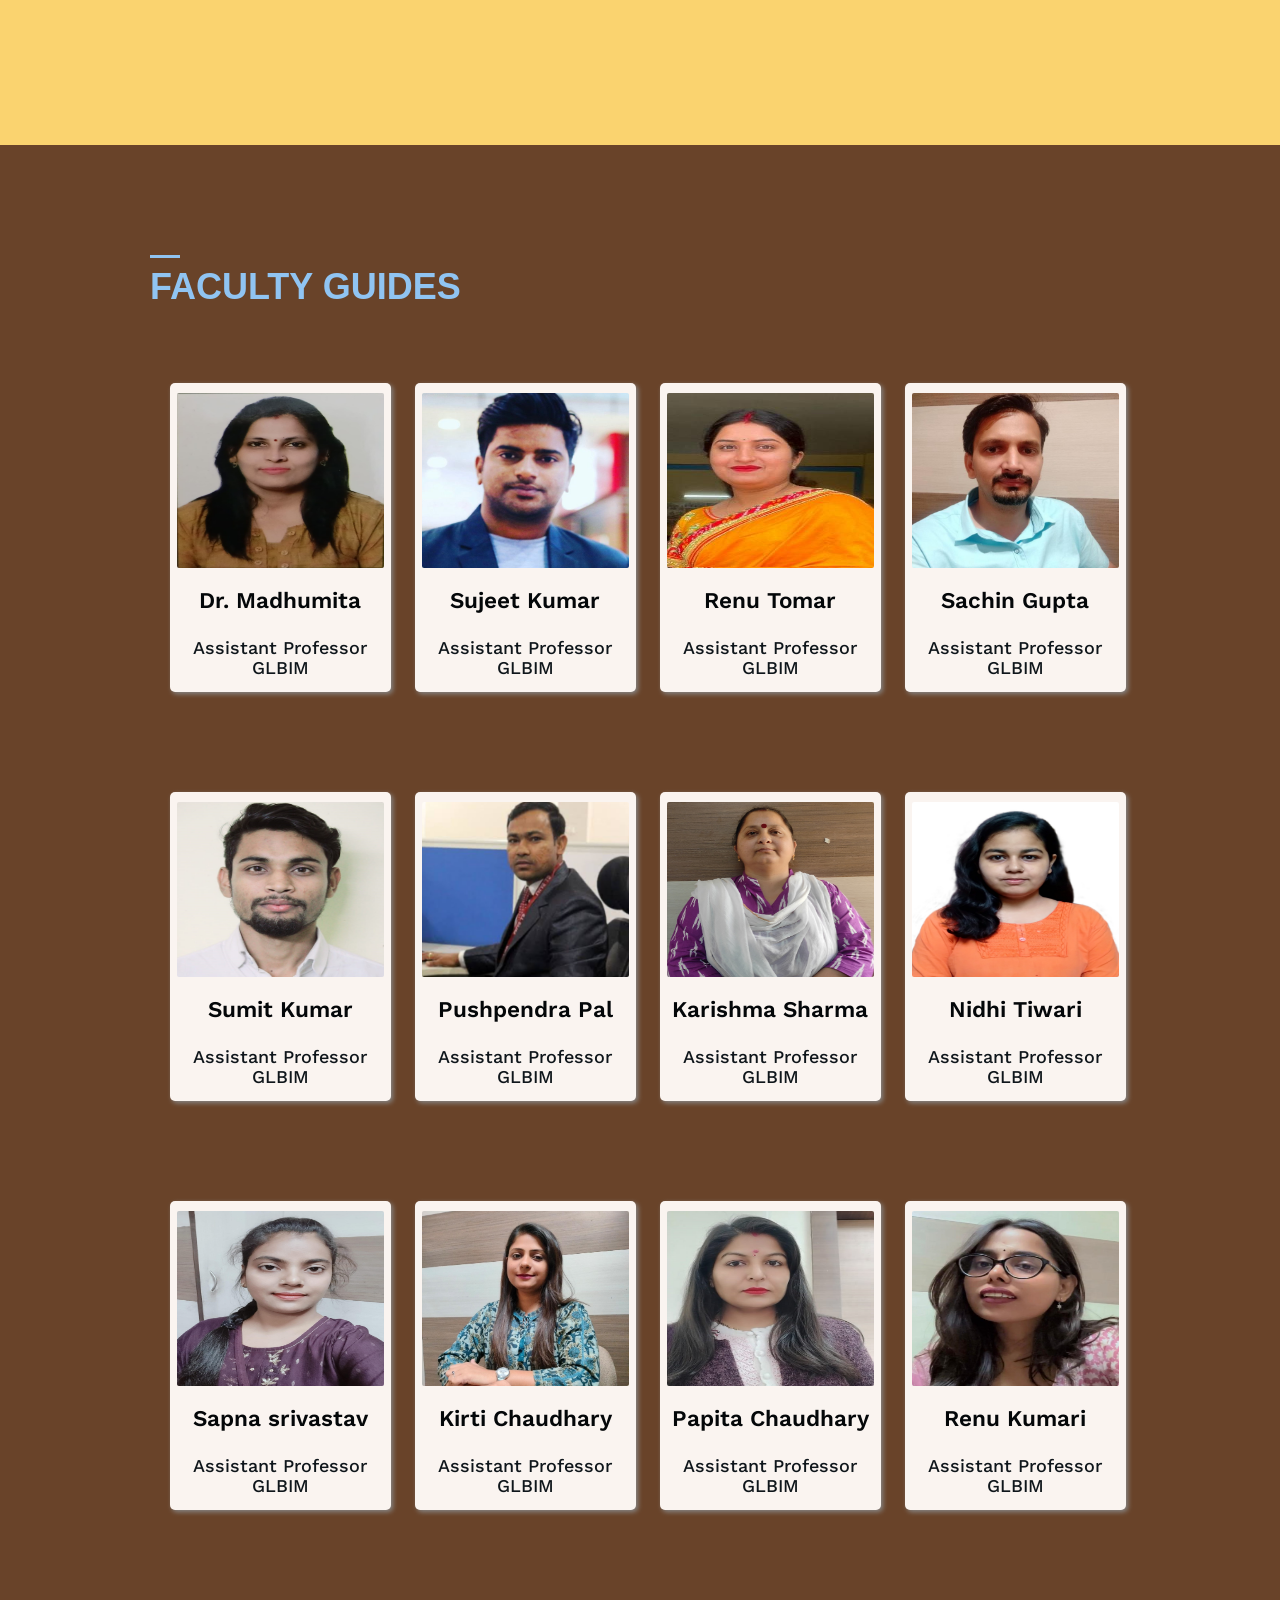
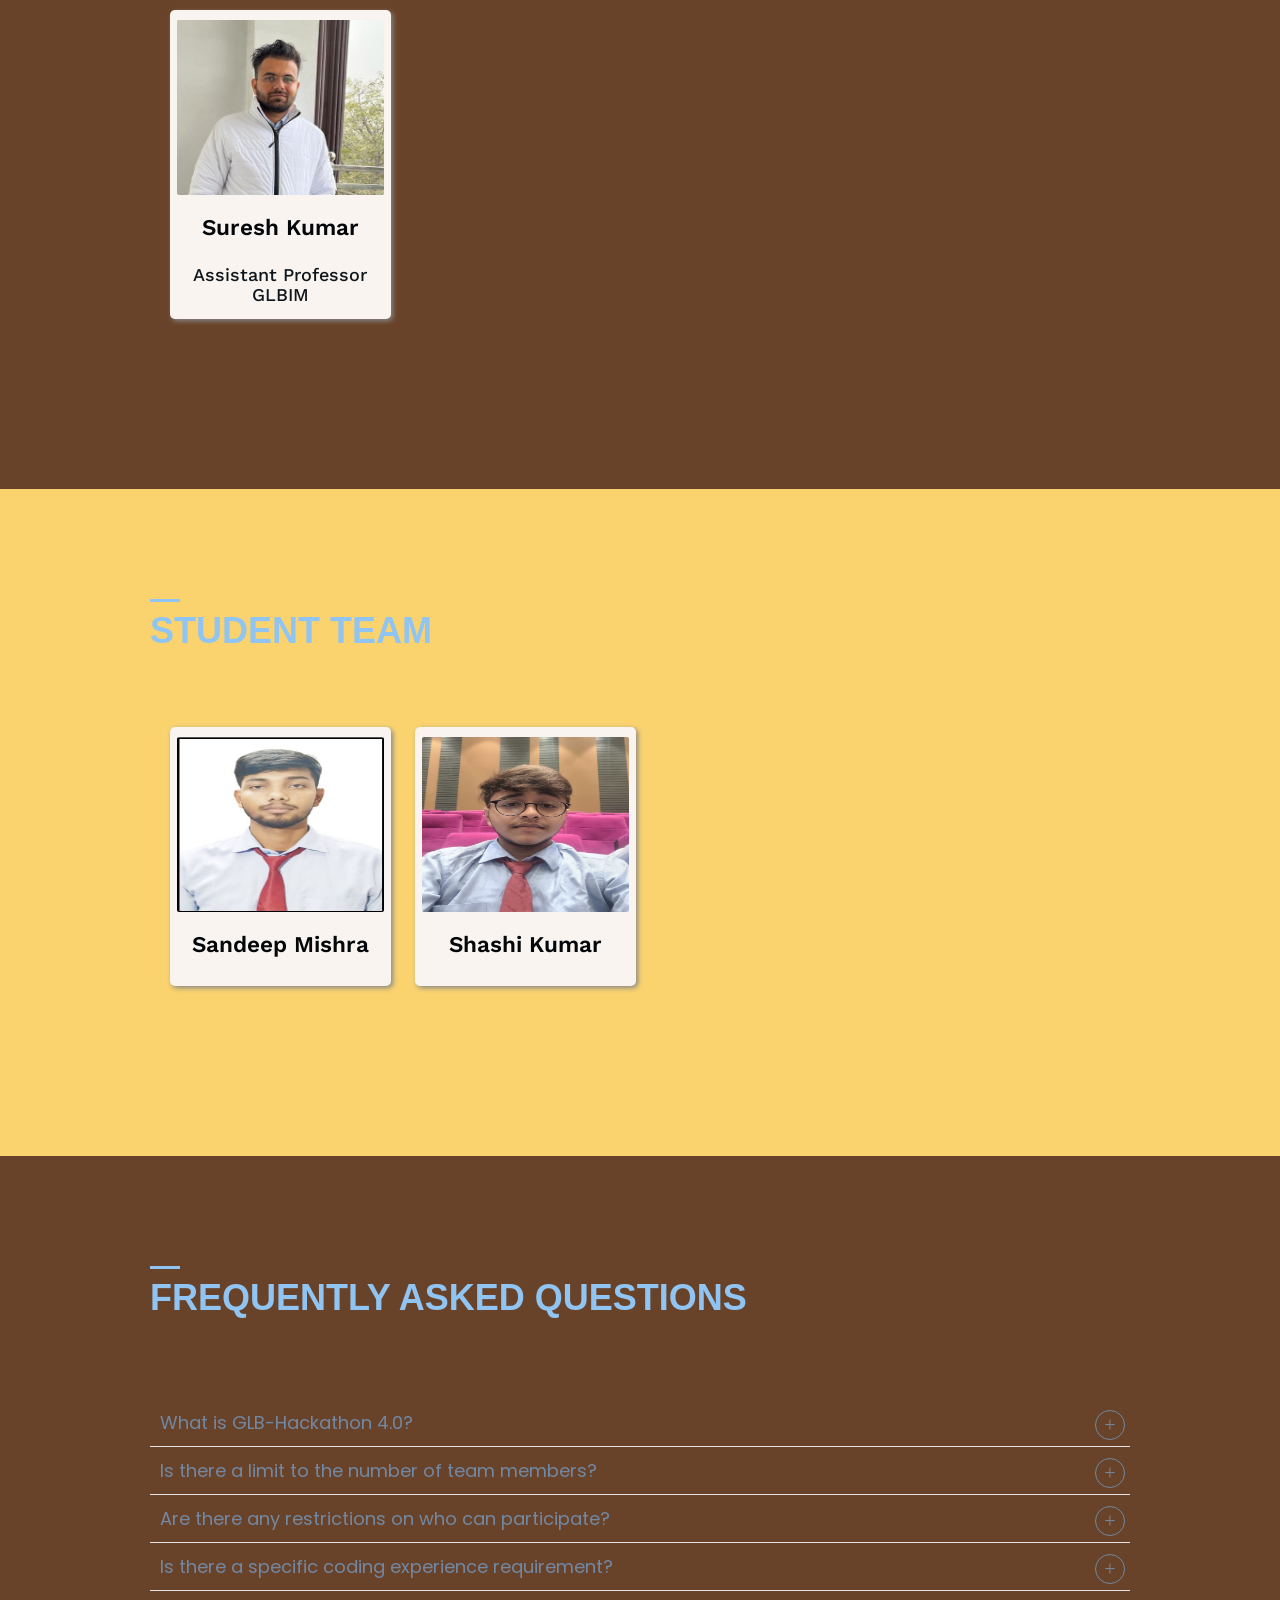
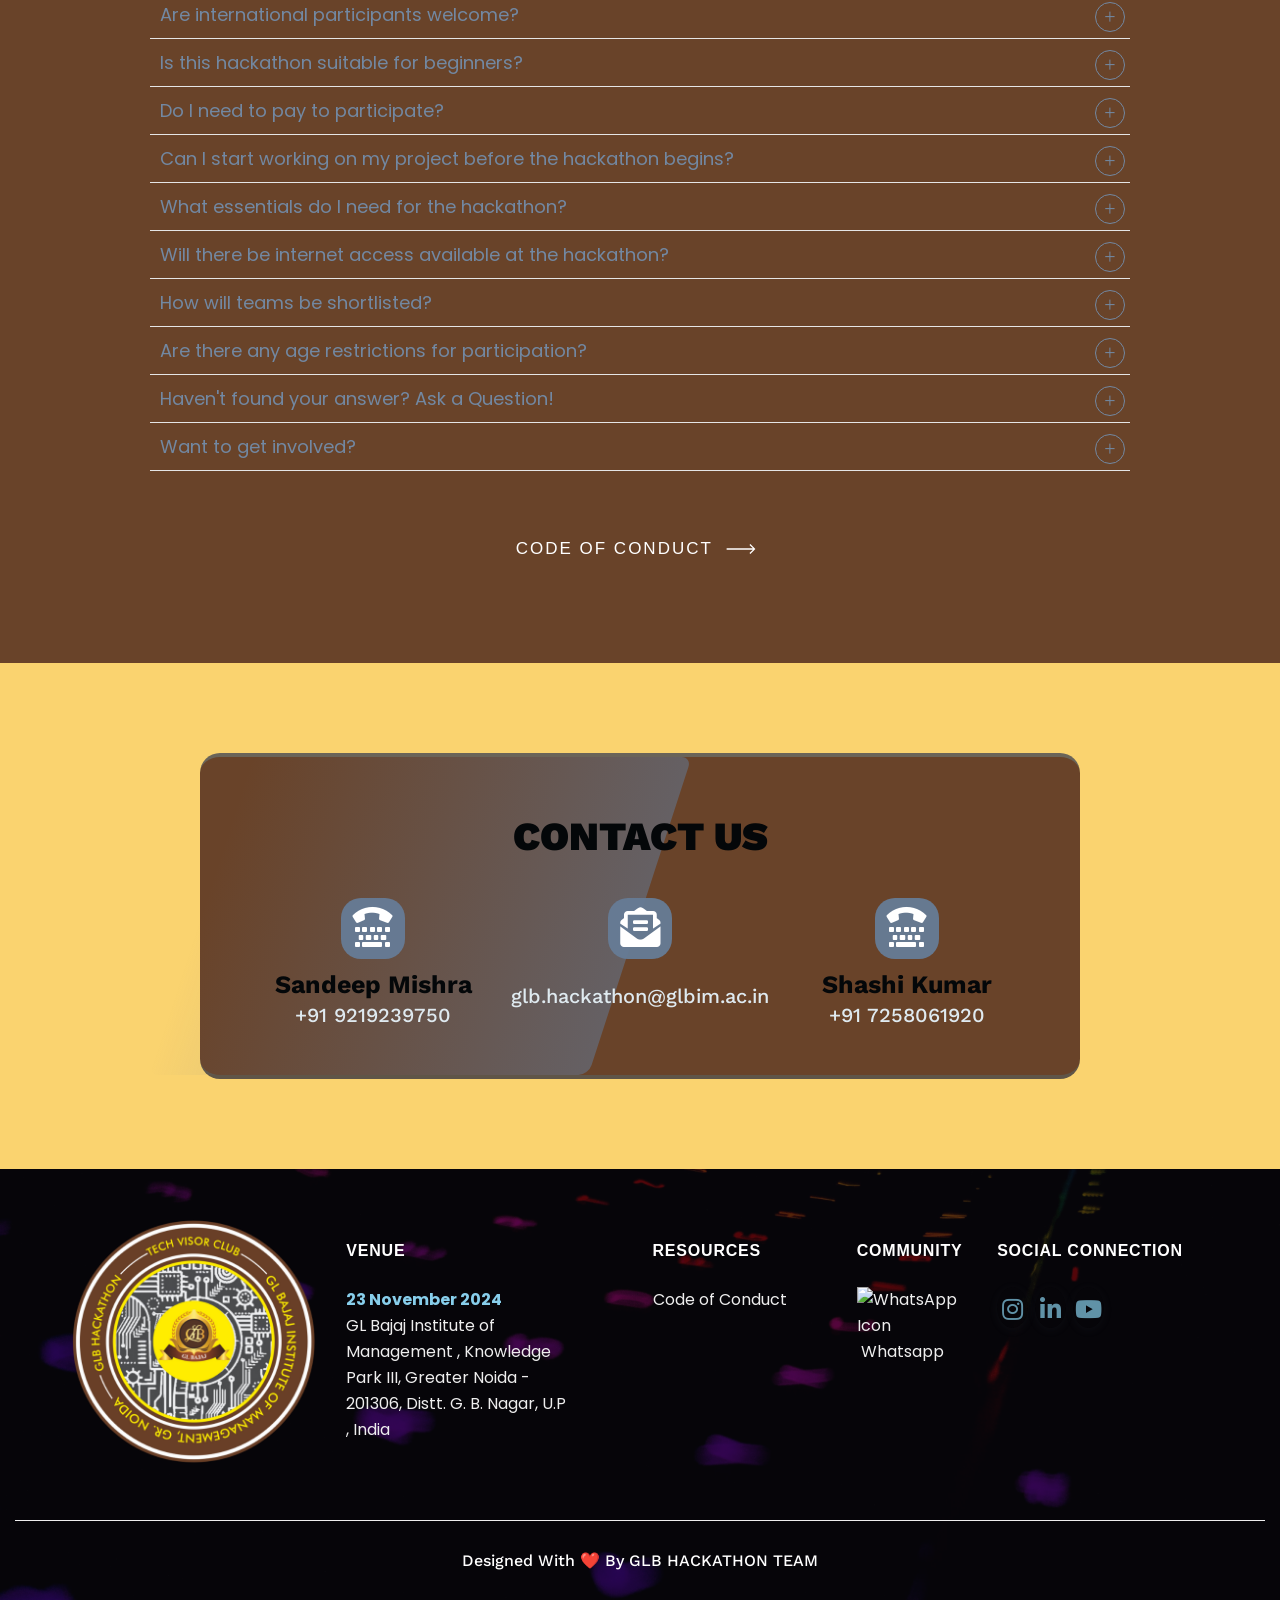
==== commit b76ae9cd: "dfghj" ====
--- a/index.html
+++ b/index.html
@@ -2735,45 +2735,36 @@
         </div>
     </section> -->
 
-
-      <section id="teams" class="pb100 pt100" style="background-color: #FAD36F;">
+    <section id="teams" class="pb100 pt100" style="background-color: #FAD36F;">
         <div class=container>
             <div class="section_title">
                 <h3 class="title clr-blue" data-aos="fade-right" data-aos-duration="1000" data-aos-anchor-placement="top-bottom">
                     Student Team</h3>
             </div>
         </div>
-        <div class="container">  
-
-            <div class="row">
-                    <div class="d-flex" style="align-items: center; text-align: center;">
+        <div class="container">
+            <div class="row" style="width: 100%; height: 70%;">
+                <center>
                     <div class="col-md-3">
-                        <div class="team-box" style="align-items: center; ">
+                        <div class="team-box">
                             <img src="assets/img/team/Sandeep.jpeg" width="250px" height="175px" style="margin: auto;">
                             <h2 style="height: 40px;">Sandeep Mishra</h2>
-                            <h5>Coordinator</h5>
-                            <!-- <h6>
-                                <a href="https://www.linkedin.com/in/vaibhav-srivastava-8673591ba/" target="_blank">
-                                    <i class="fab fa-linkedin" aria-hidden=true></i>
-                                </a>
-                            </h6> -->
+                            <!-- <h5>Assistant Professor GLBIM</h5> -->
+                        
                         </div>
                     </div>
                     <div class="col-md-3">
-                        <div class="team-box"> <img src="assets/img/team/Shashi.jpeg" width="250px" height="175px">
+                        <div class="team-box">
+                            <img src="assets/img/team/Shashi.jpeg" width="250px" height="175px" style="margin: auto;">
                             <h2 style="height: 40px;">Shashi Kumar</h2>
-                            <h5>Coordinator</h5>
-                            <!-- <h6>
-                                <a href="https://www.linkedin.com/in/allen-pandey-22b148229/" target="_blank">
-                                    <i class="fab fa-linkedin" aria-hidden=true></i>
-                                </a>
-                            </h6> -->
-                        </div>
-                    </div>
-                </div>
+                            <!-- <h5>Assistant Professor GLBIM</h5> -->
+                       
+                        </div>
+                    </div>
+                </center>
             </div>
         </div>
-    </section>
+    </section>                                                    
 
     <section id="faq" class="pb100 pt100"  style="
         background: #694329;">
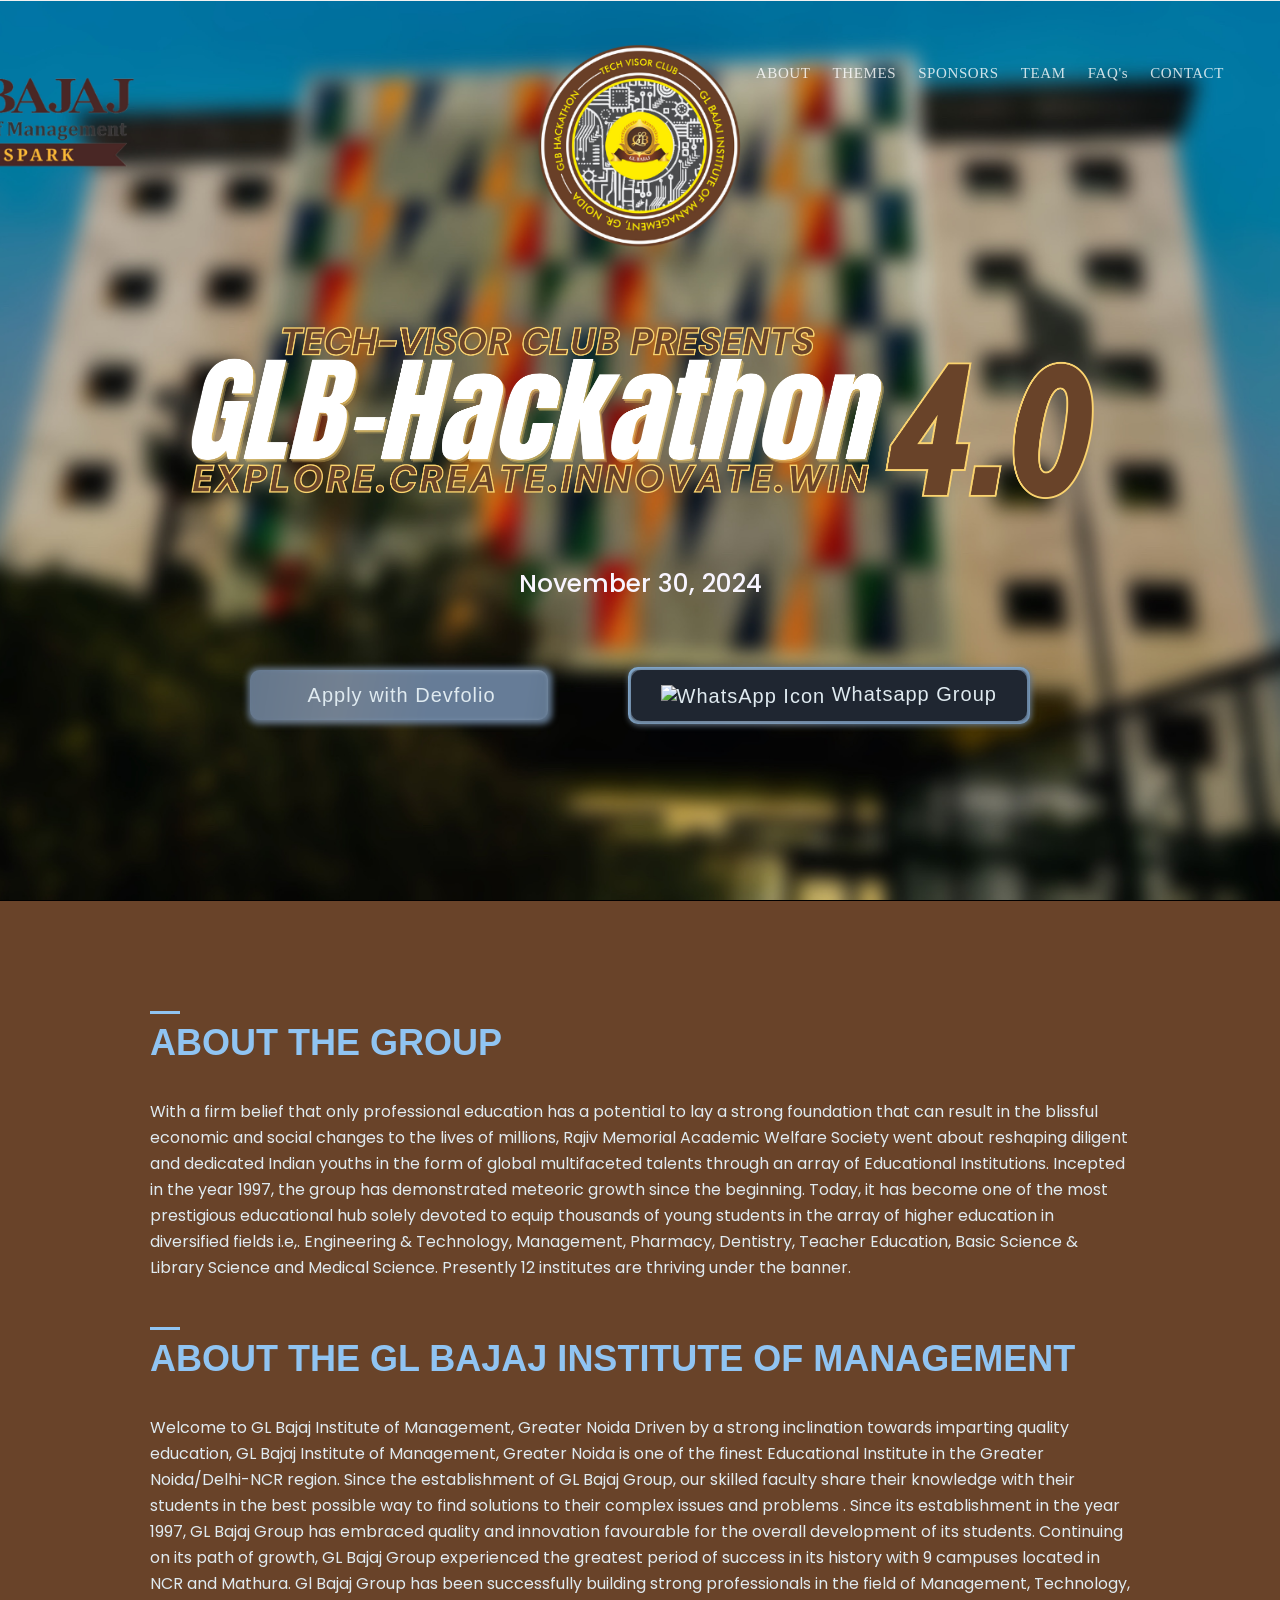
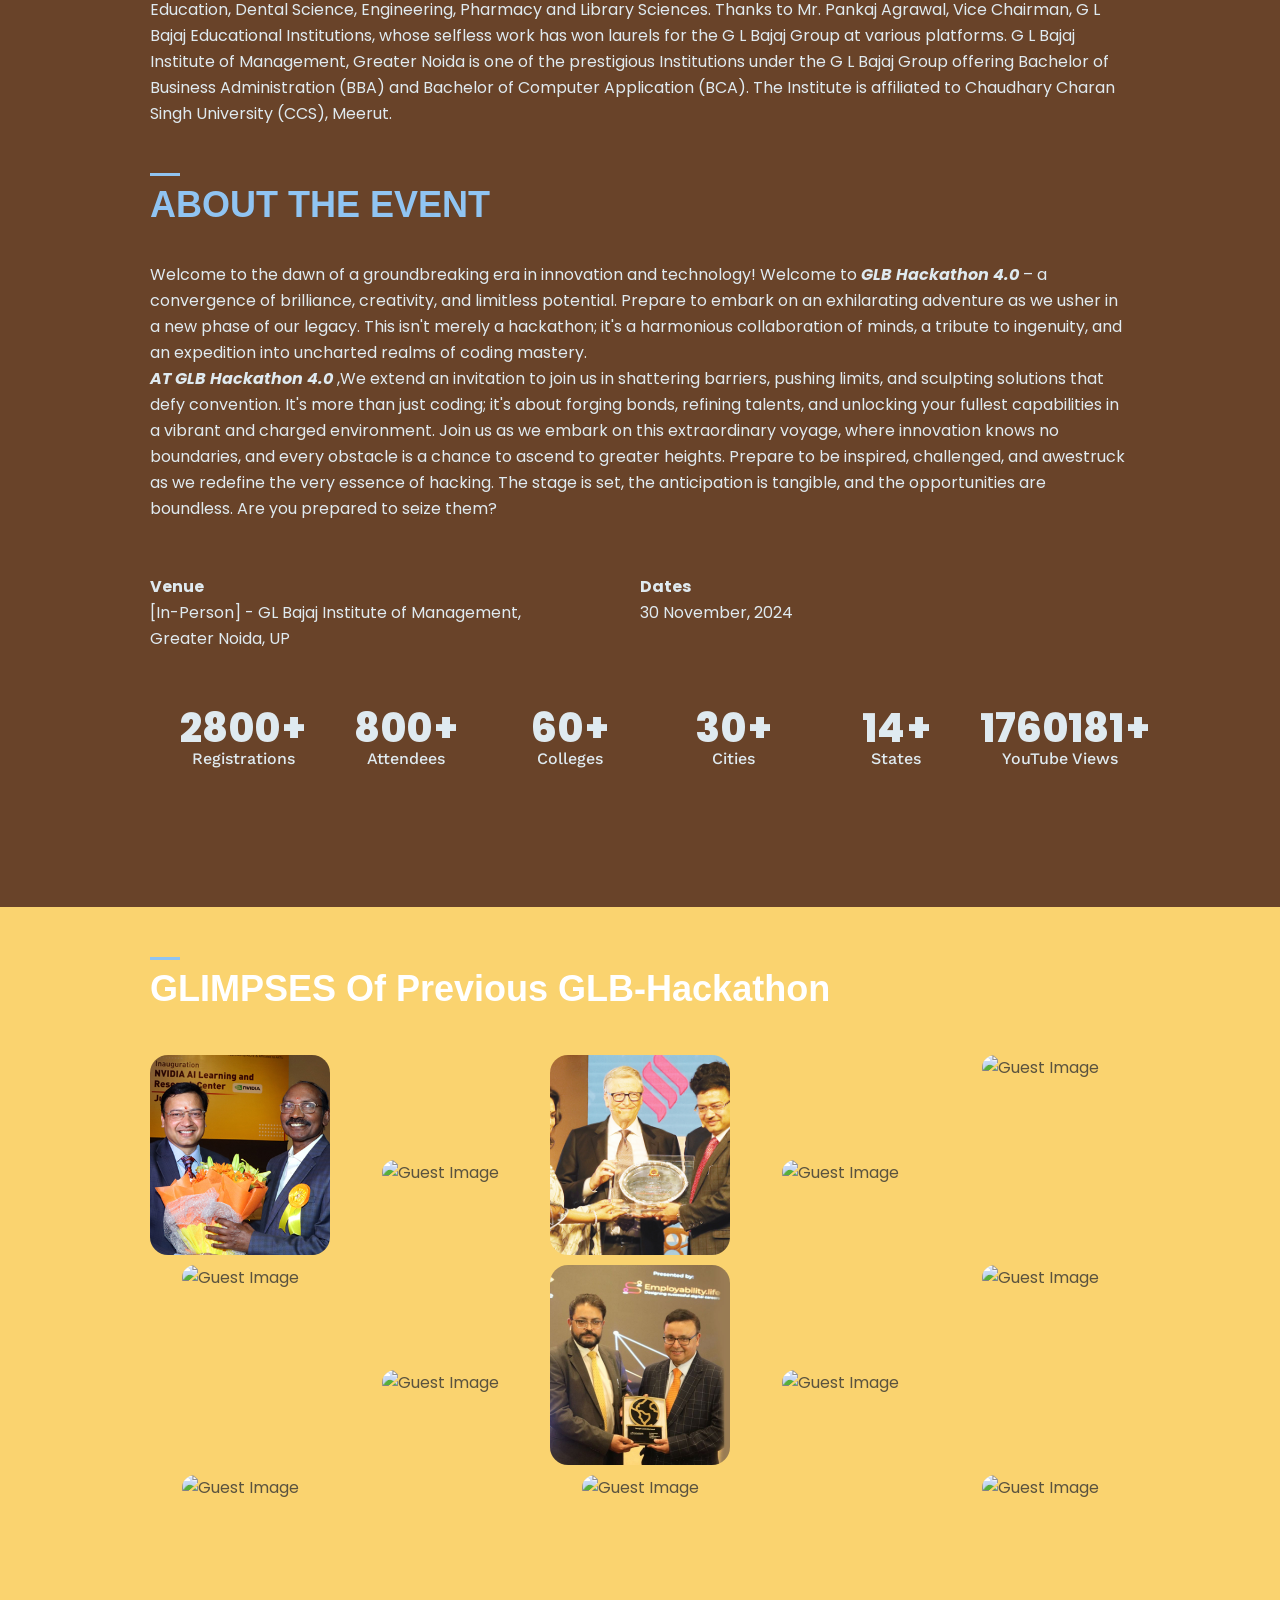
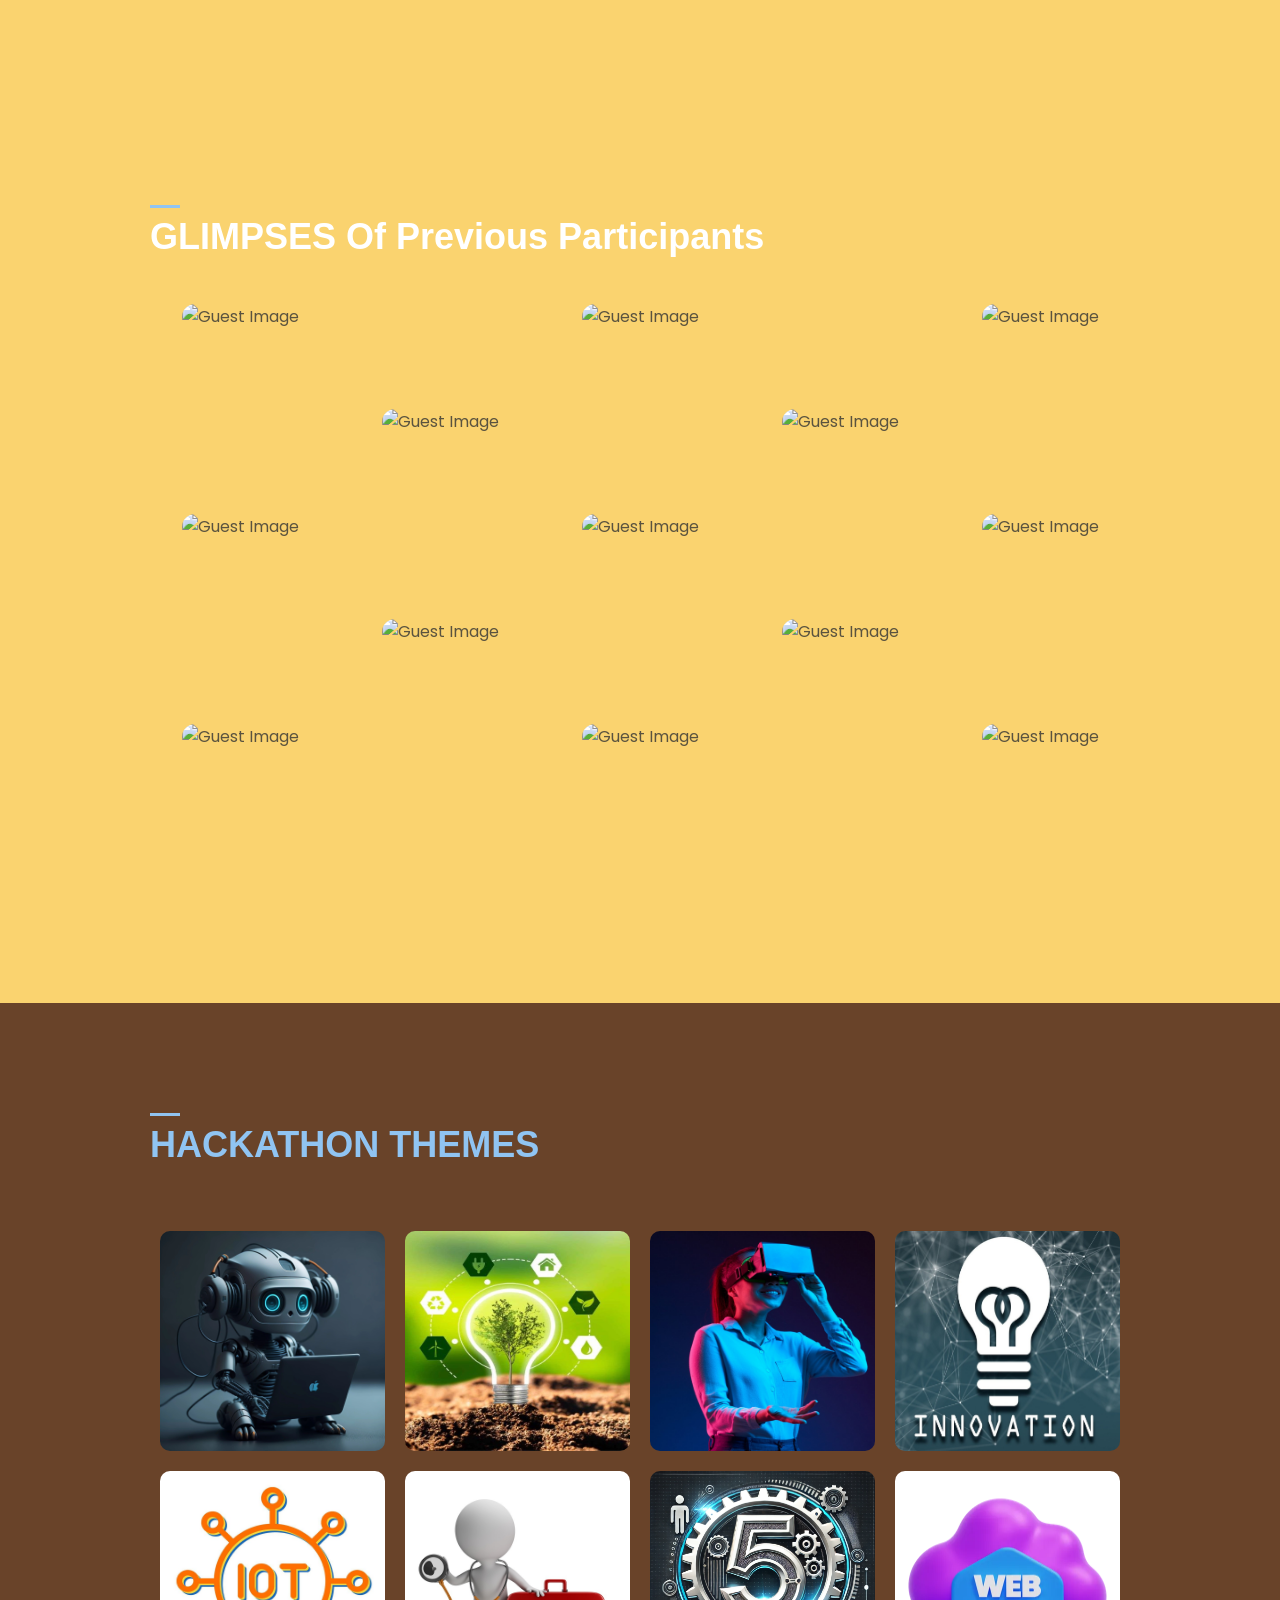
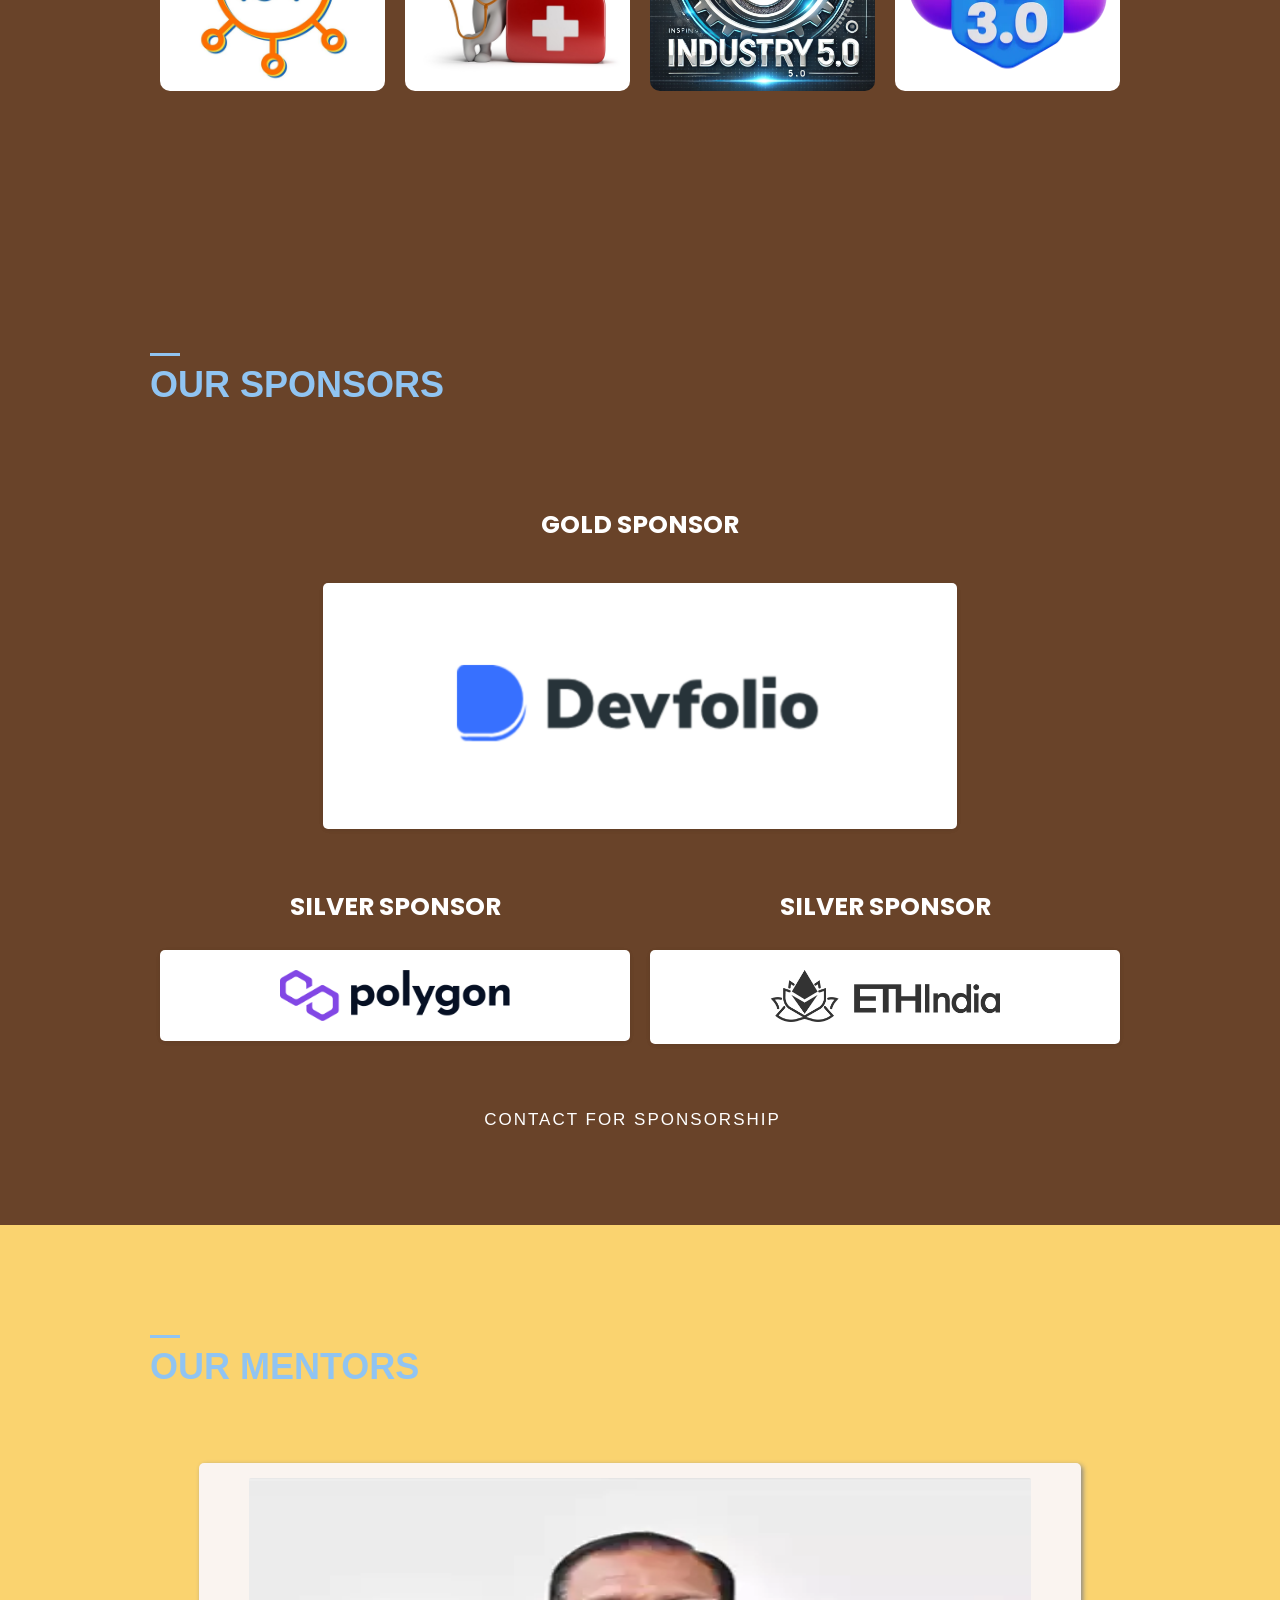
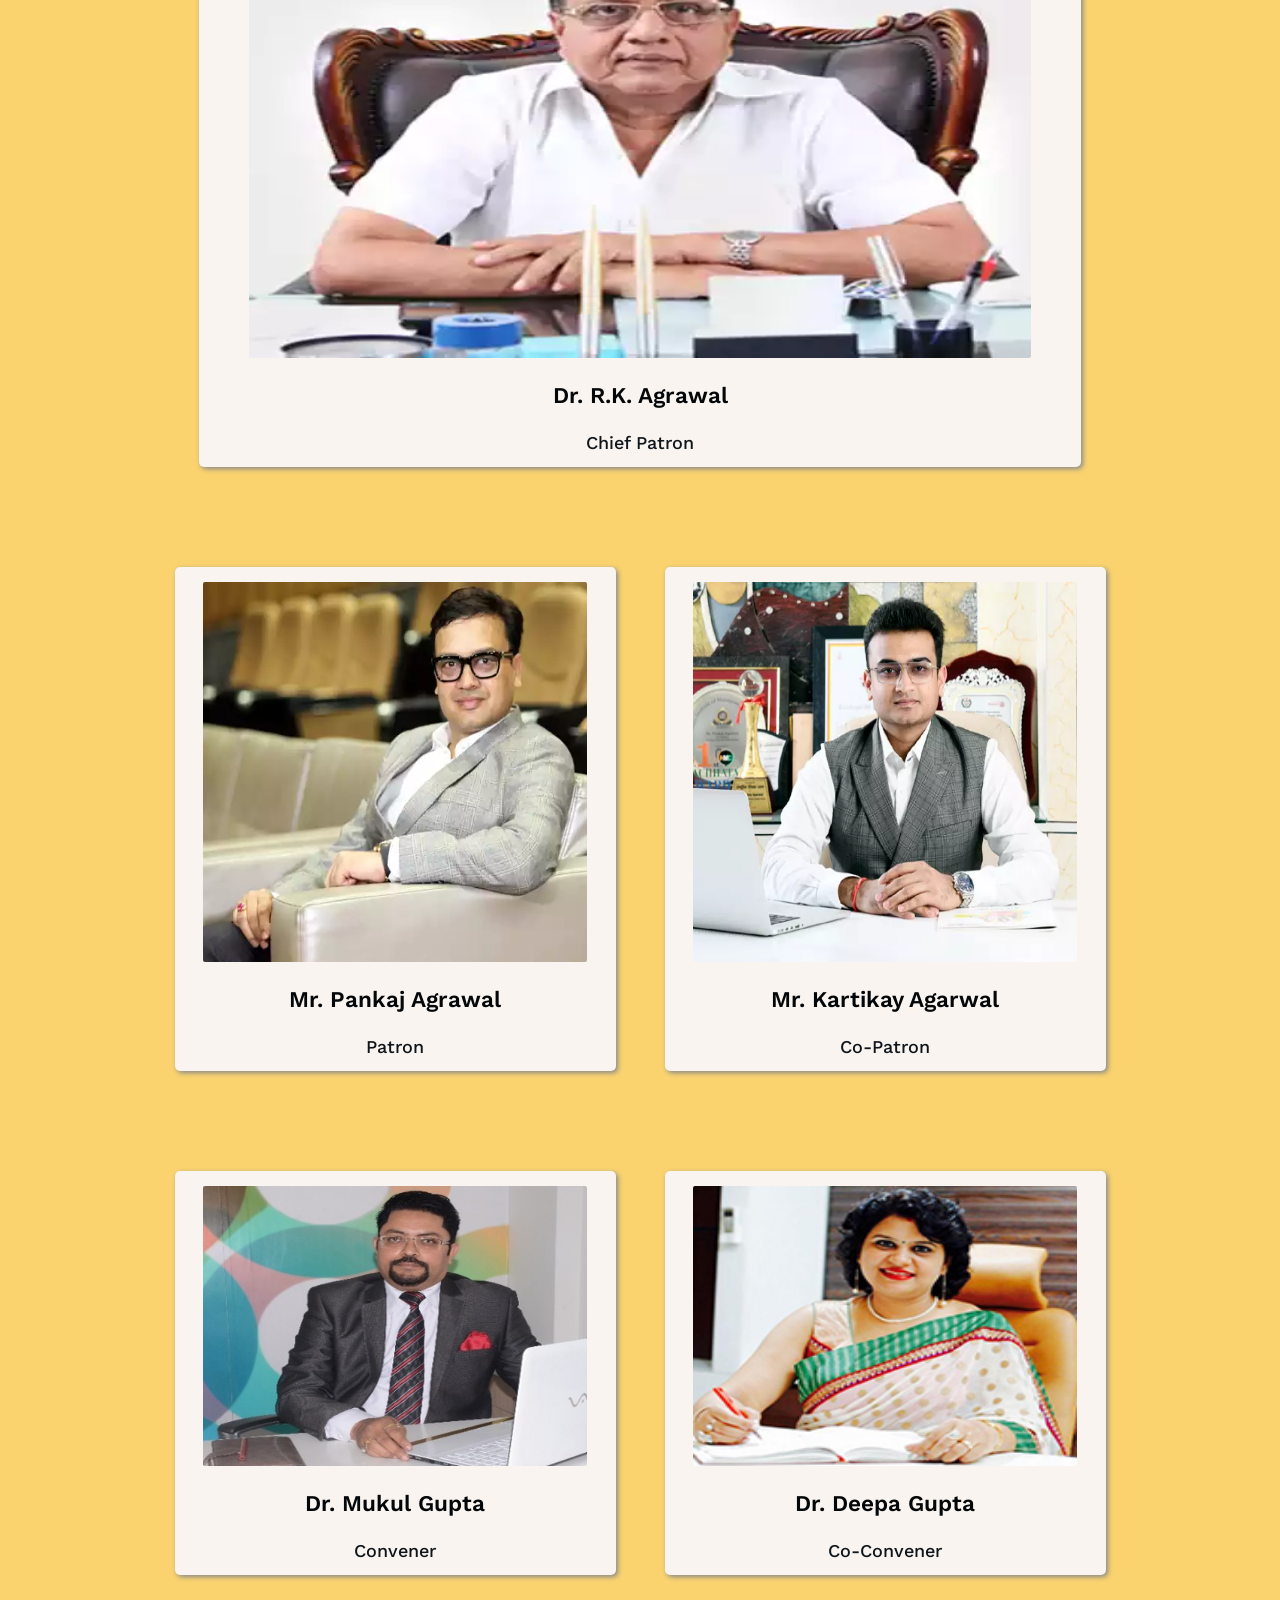
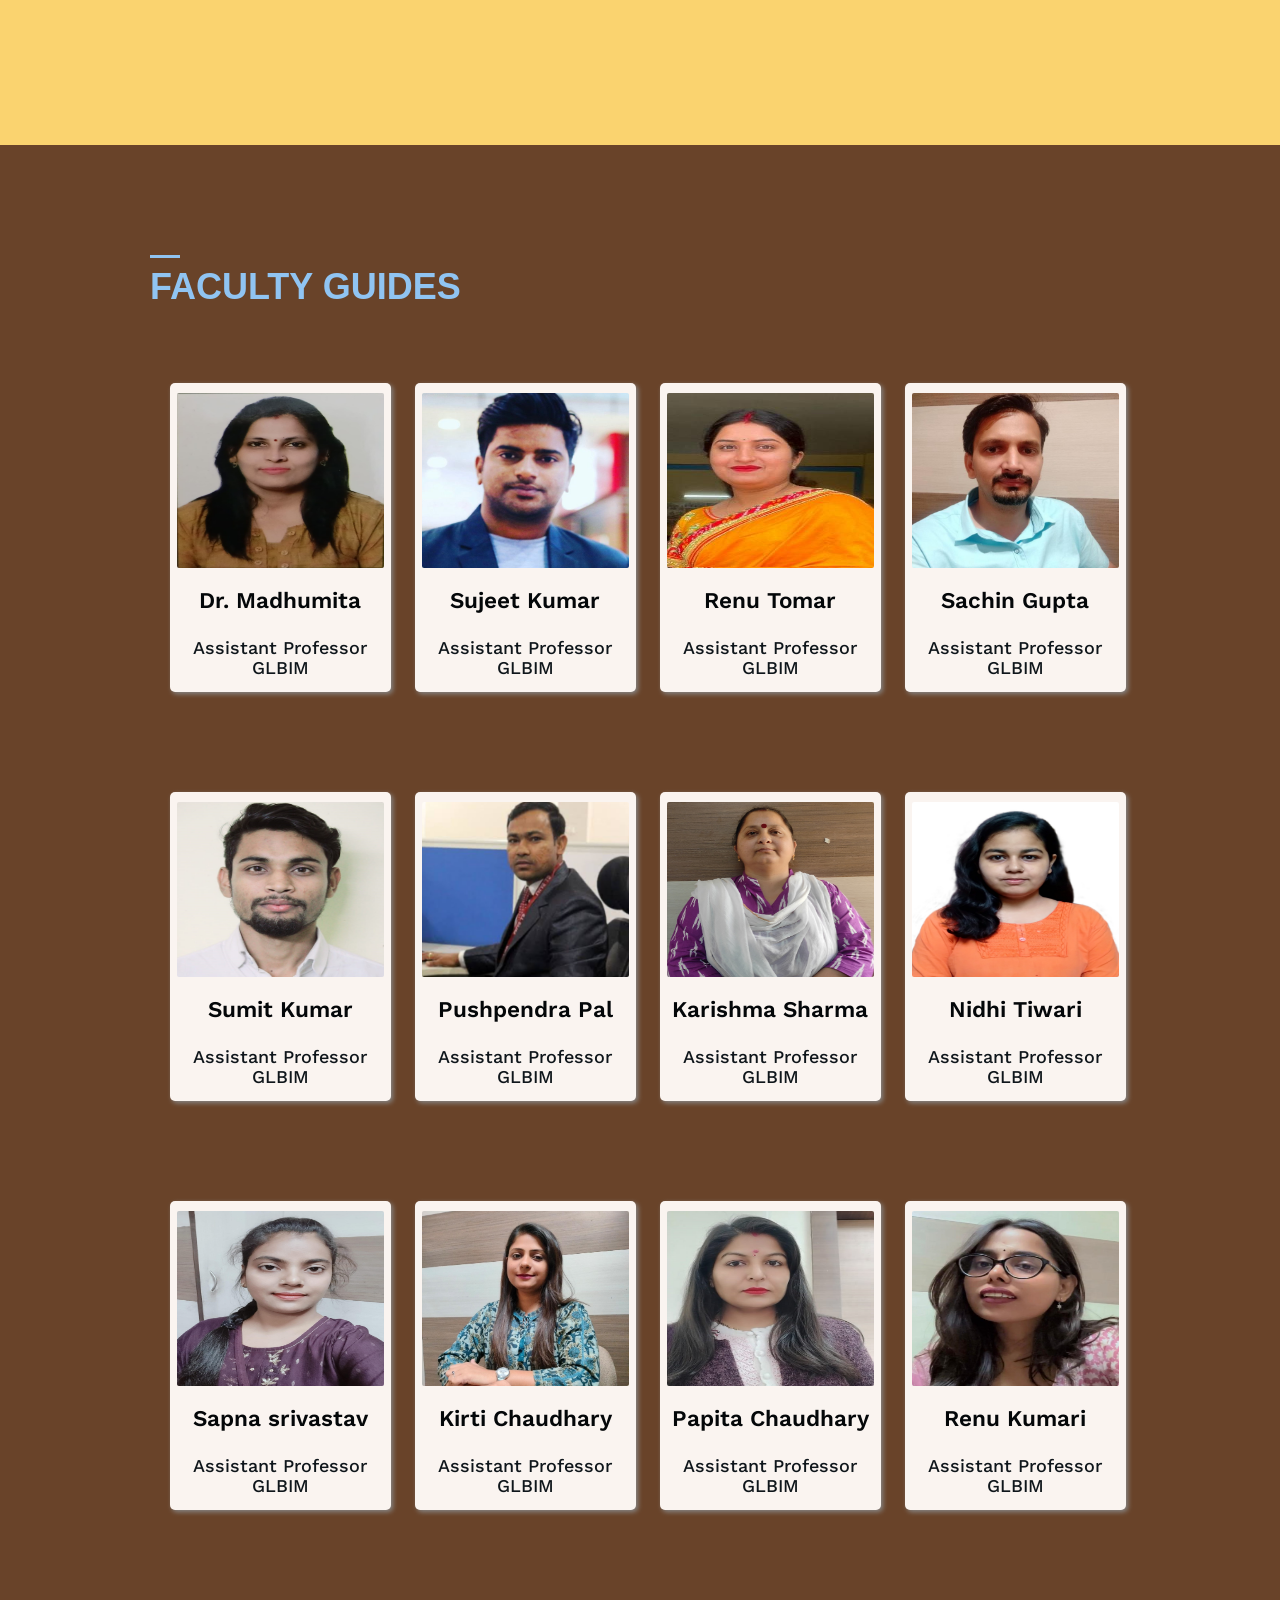
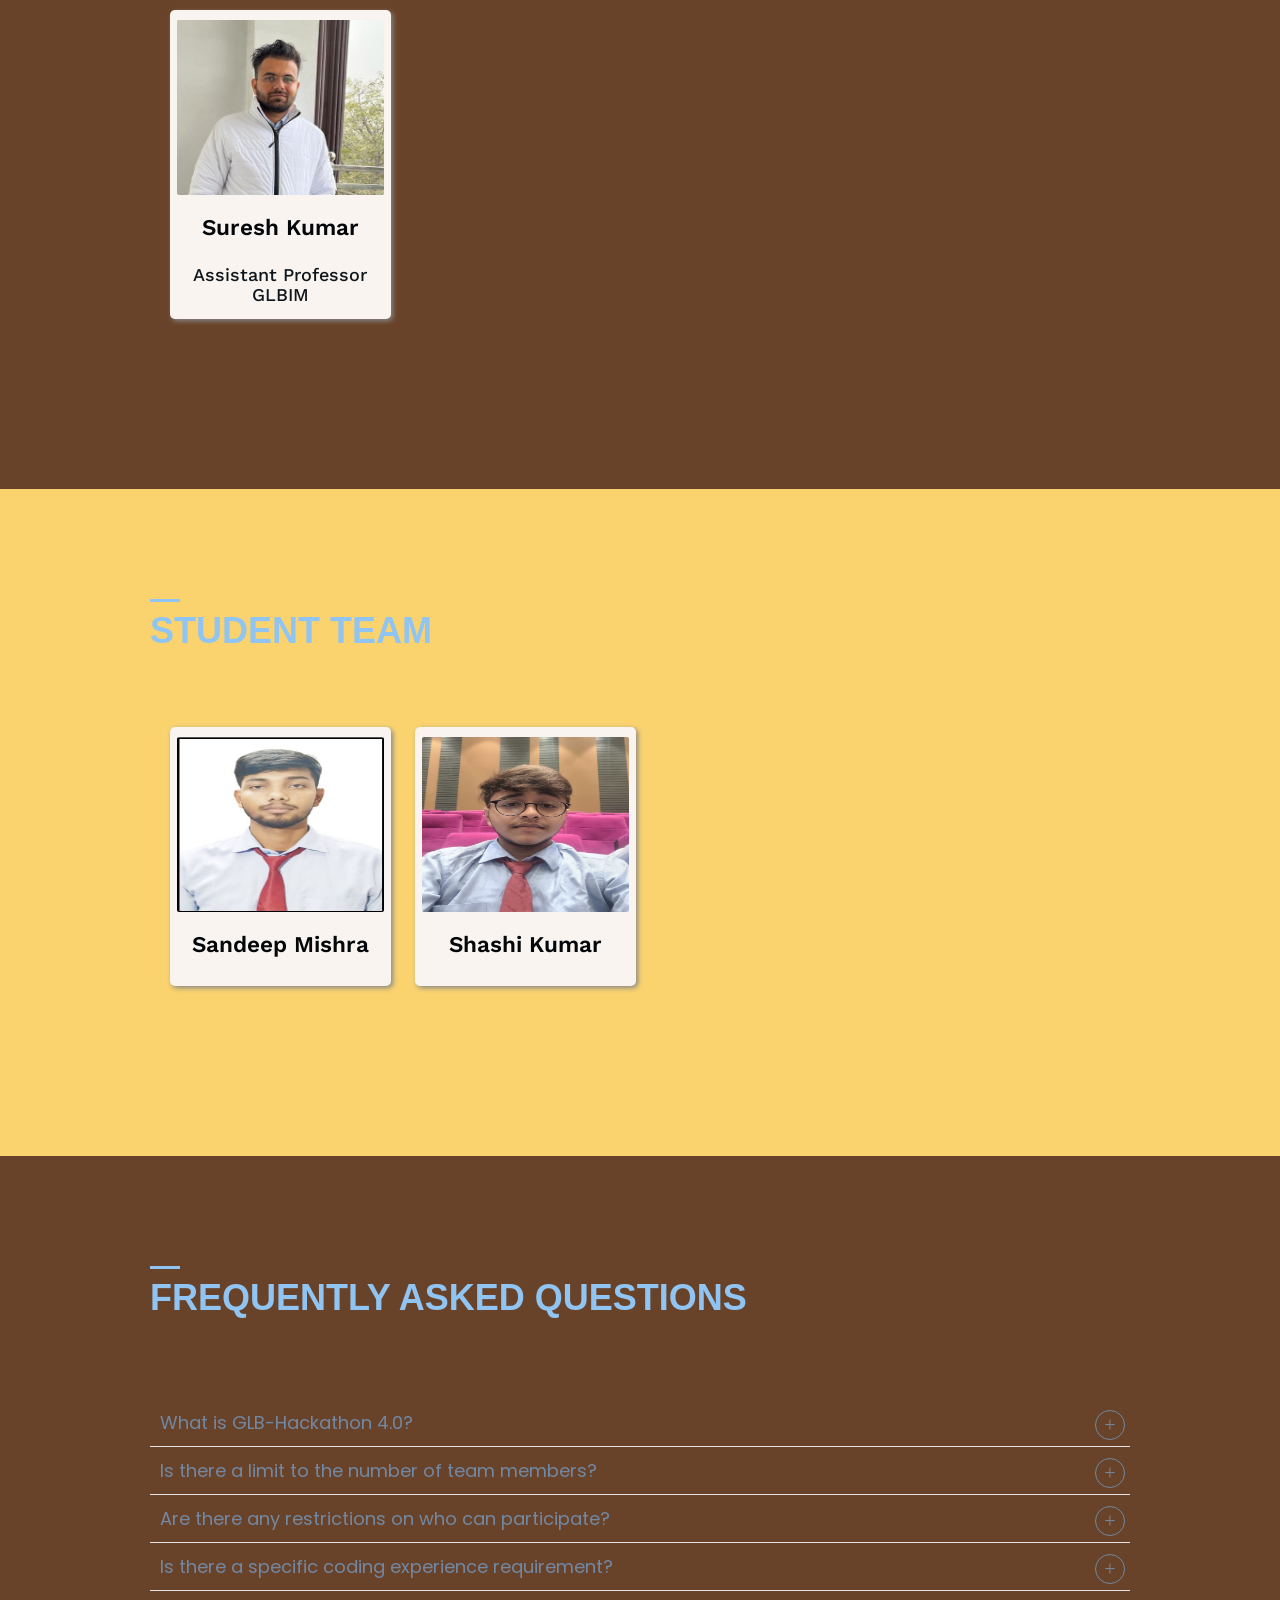
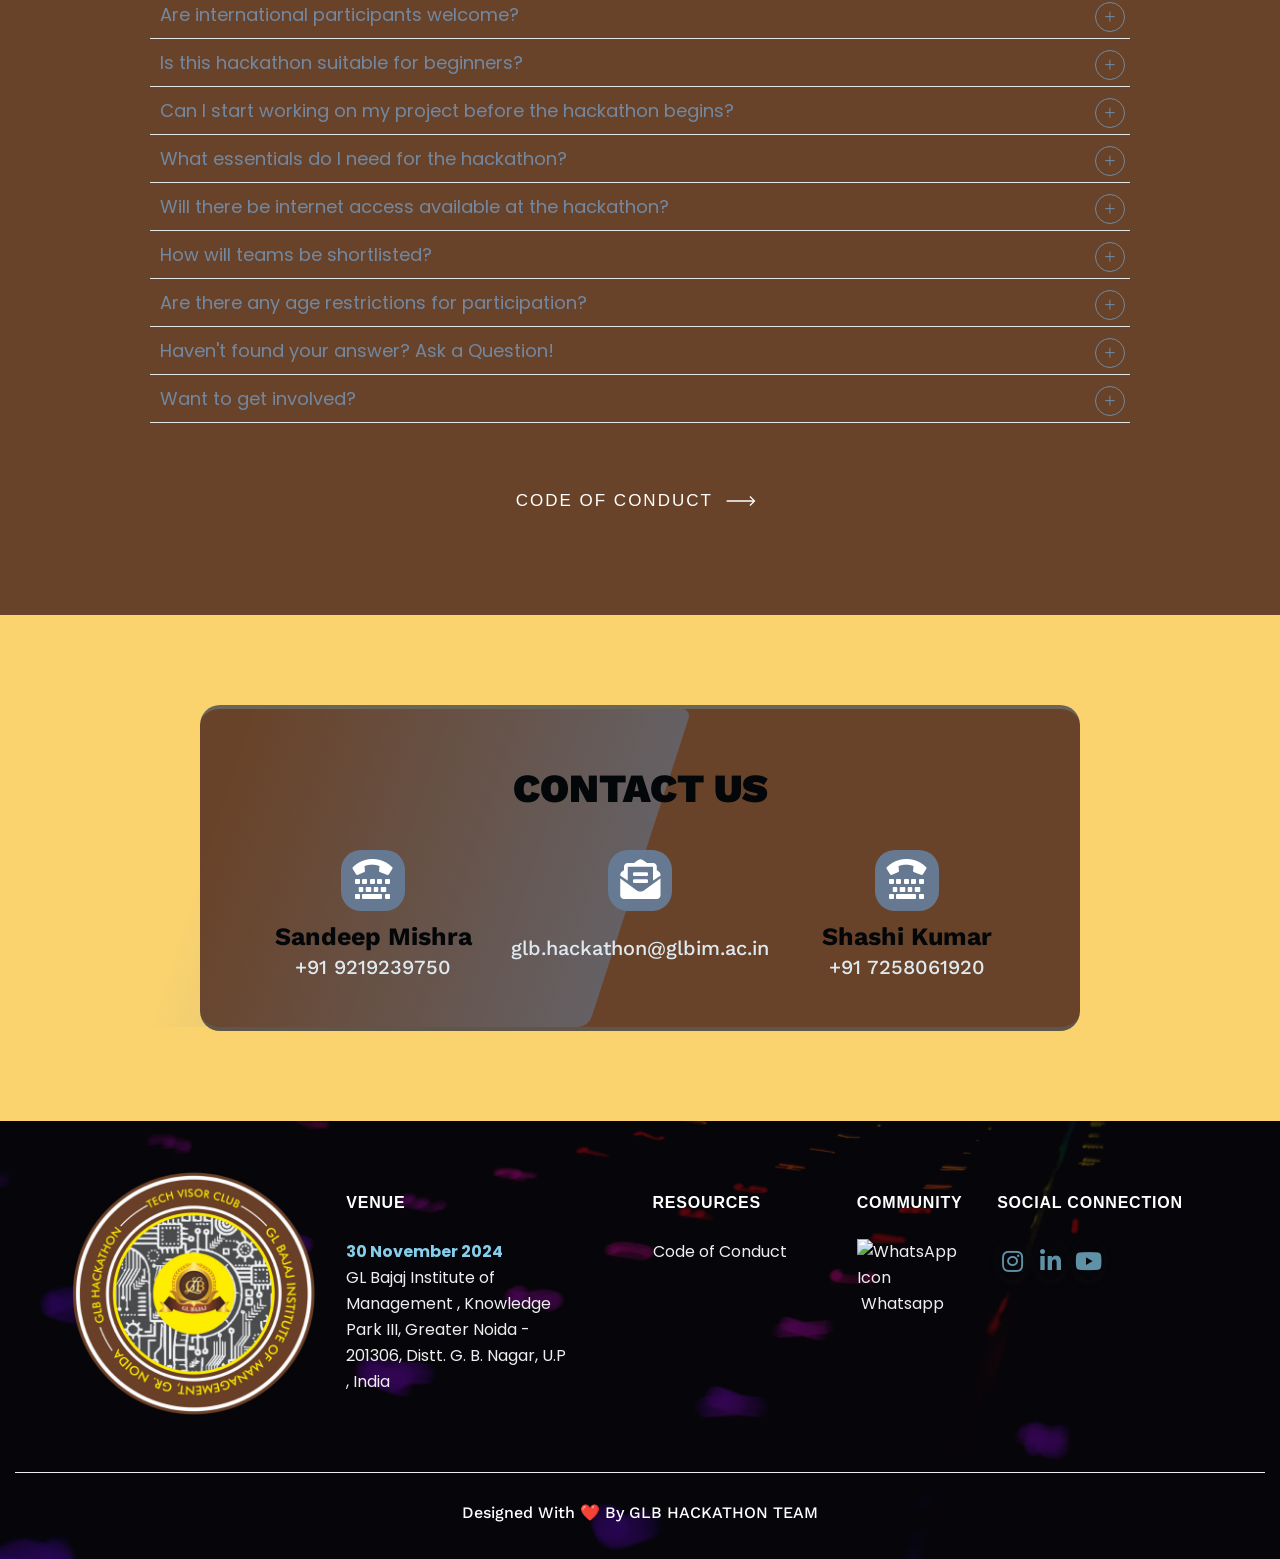
==== commit 9aab26fd: "asdfghj" ====
--- a/index.html
+++ b/index.html
@@ -114,7 +114,7 @@
                         <lord-icon src="https://cdn.lordicon.com/amrlvyxr.json" trigger="hover" colors="primary:#ffffff" scale="65" style="width:30px;height:30px">
                         </lord-icon>
 
-                        <!-- <i class="fa-regular fa-calendar"></i> --> November 23, 2024
+                        <!-- <i class="fa-regular fa-calendar"></i> --> November 30, 2024
                     </p>
 
 
@@ -224,7 +224,7 @@
                     </div>
                     <div class="col-md-6">
                         <p data-aos="fade-right" data-aos-duration="1000" data-aos-anchor-placement="bottom-bottom" style="padding-left: 0px; @media (min-width: 1000px) { margin-left: 40px; }">
-                            <b>Dates</b> <br> 23 November, 2024
+                            <b>Dates</b> <br> 30 November, 2024
                         </p>
                     </div>
                 </div>
@@ -2809,11 +2809,11 @@
                         </p>
                     </div>
                 </div>
-                <div class="accordion-item"> <a> Do I need to pay to participate?</a>
+                <!-- <div class="accordion-item"> <a> Do I need to pay to participate?</a>
                     <div class="content">
                         <p>No, participation in this hackathon is completely free of charge.</p>
                     </div>
-                </div>
+                </div> -->
                 <div class="accordion-item"> <a>Can I start working on my project before the hackathon begins?</a>
                     <div class="content">
                         <p>No, to ensure a fair playing field for all participants, we require that all projects be developed entirely within the timeframe of the hackathon.
@@ -2926,7 +2926,7 @@
                                         <h3 class="footer-title">Venue</h3>
 
                                         <!-- <iframe src="https://www.google.com/maps/embed?pb=!1m14!1m8!1m3!1d438.3993569061658!2d77.4888415!3d28.4736779!3m2!1i1024!2i768!4f13.1!3m3!1m2!1s0x390ceb64c6bfa6e9%3A0x26756036548e2c40!2sBBA%2FBCA%20Campus%2C%20GL%20Bajaj!5e0!3m2!1sen!2sin!4v1710152407005!5m2!1sen!2sin"width="215vw" height="150vh" style="border:2rem; border-color: white; border-radius: 0.4rem;" allowfullscreen="" loading="lazy" referrerpolicy="no-referrer-when-downgrade"></iframe> -->
-                                        <p style="color:skyblue;"><b>23 November 2024</b></p>
+                                        <p style="color:skyblue;"><b>30 November 2024</b></p>
                                         <a href="https://maps.app.goo.gl/34aqcnoghAevEtaD6" class="lgx-scroll resource_color">GL Bajaj Institute of Management , Knowledge Park III, Greater Noida - 201306,
                                             Distt. G. B. Nagar, U.P , India<br></a>
                                     </div>
